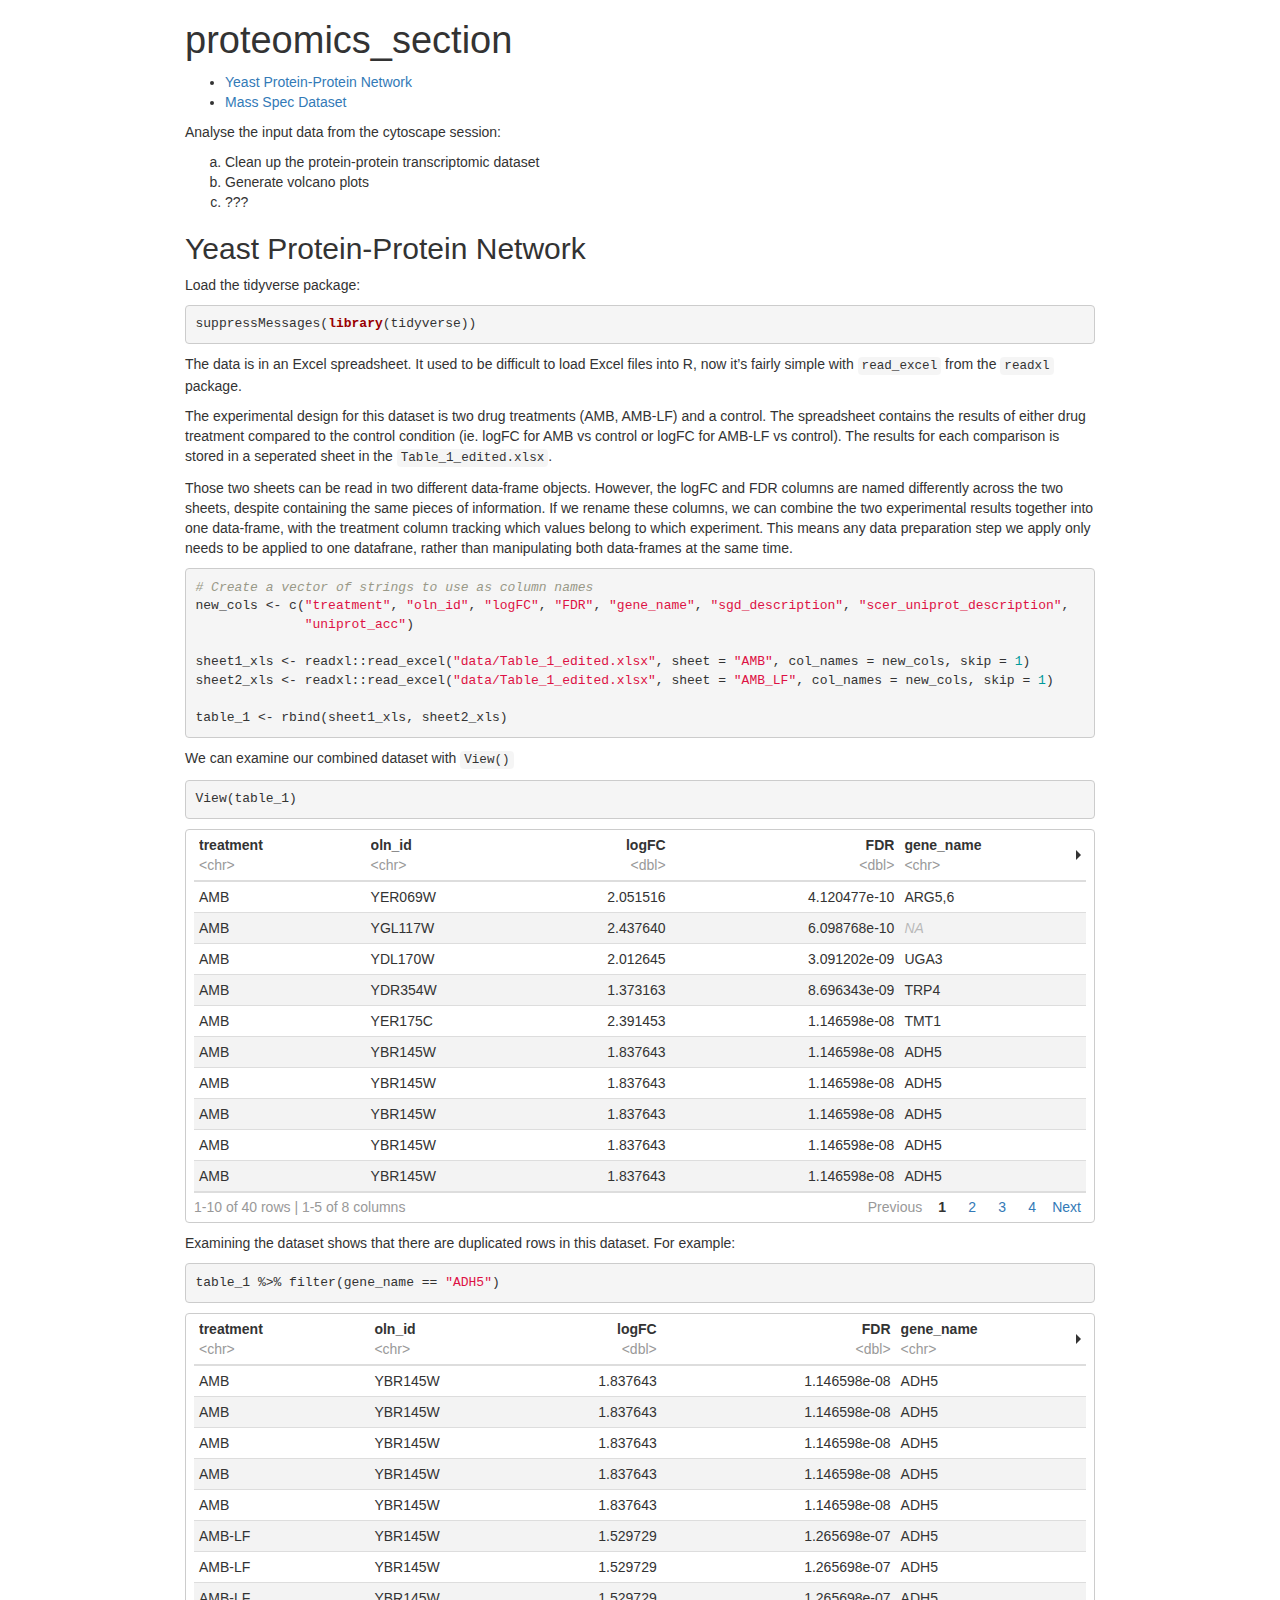
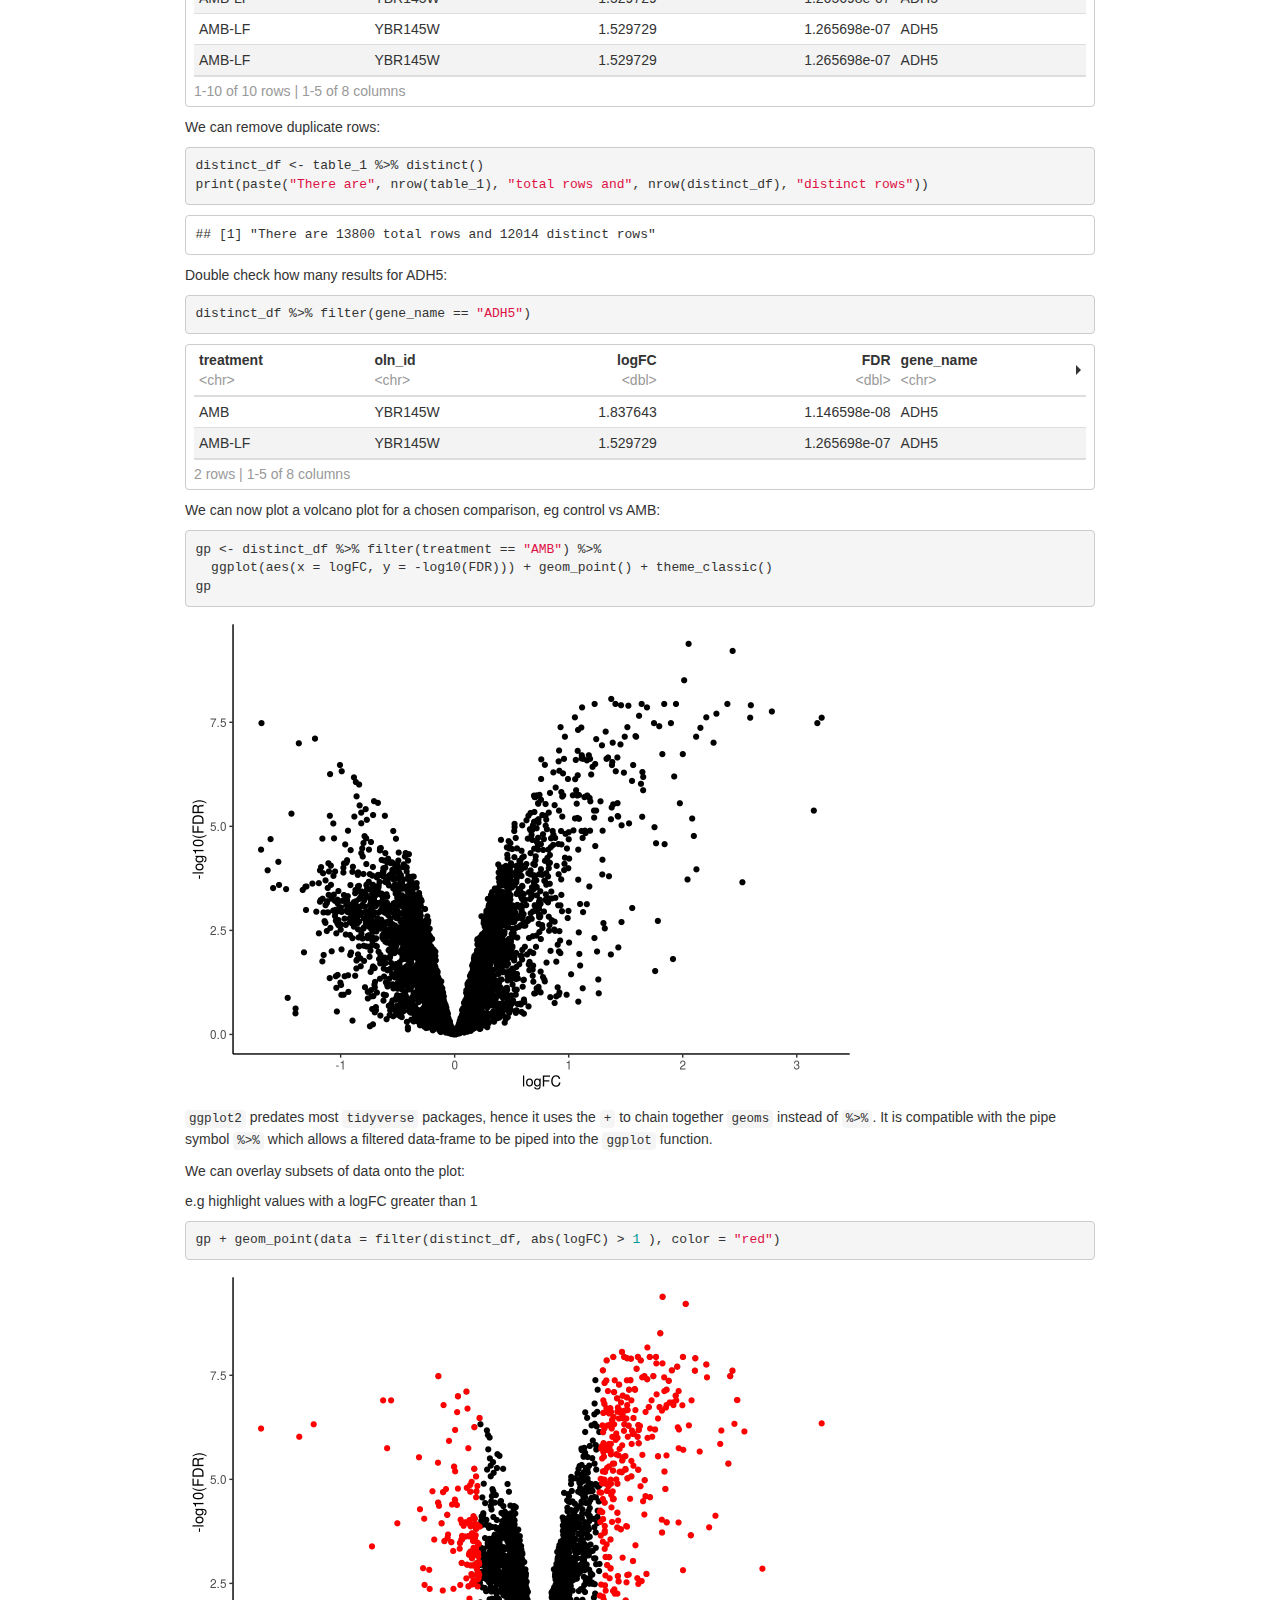
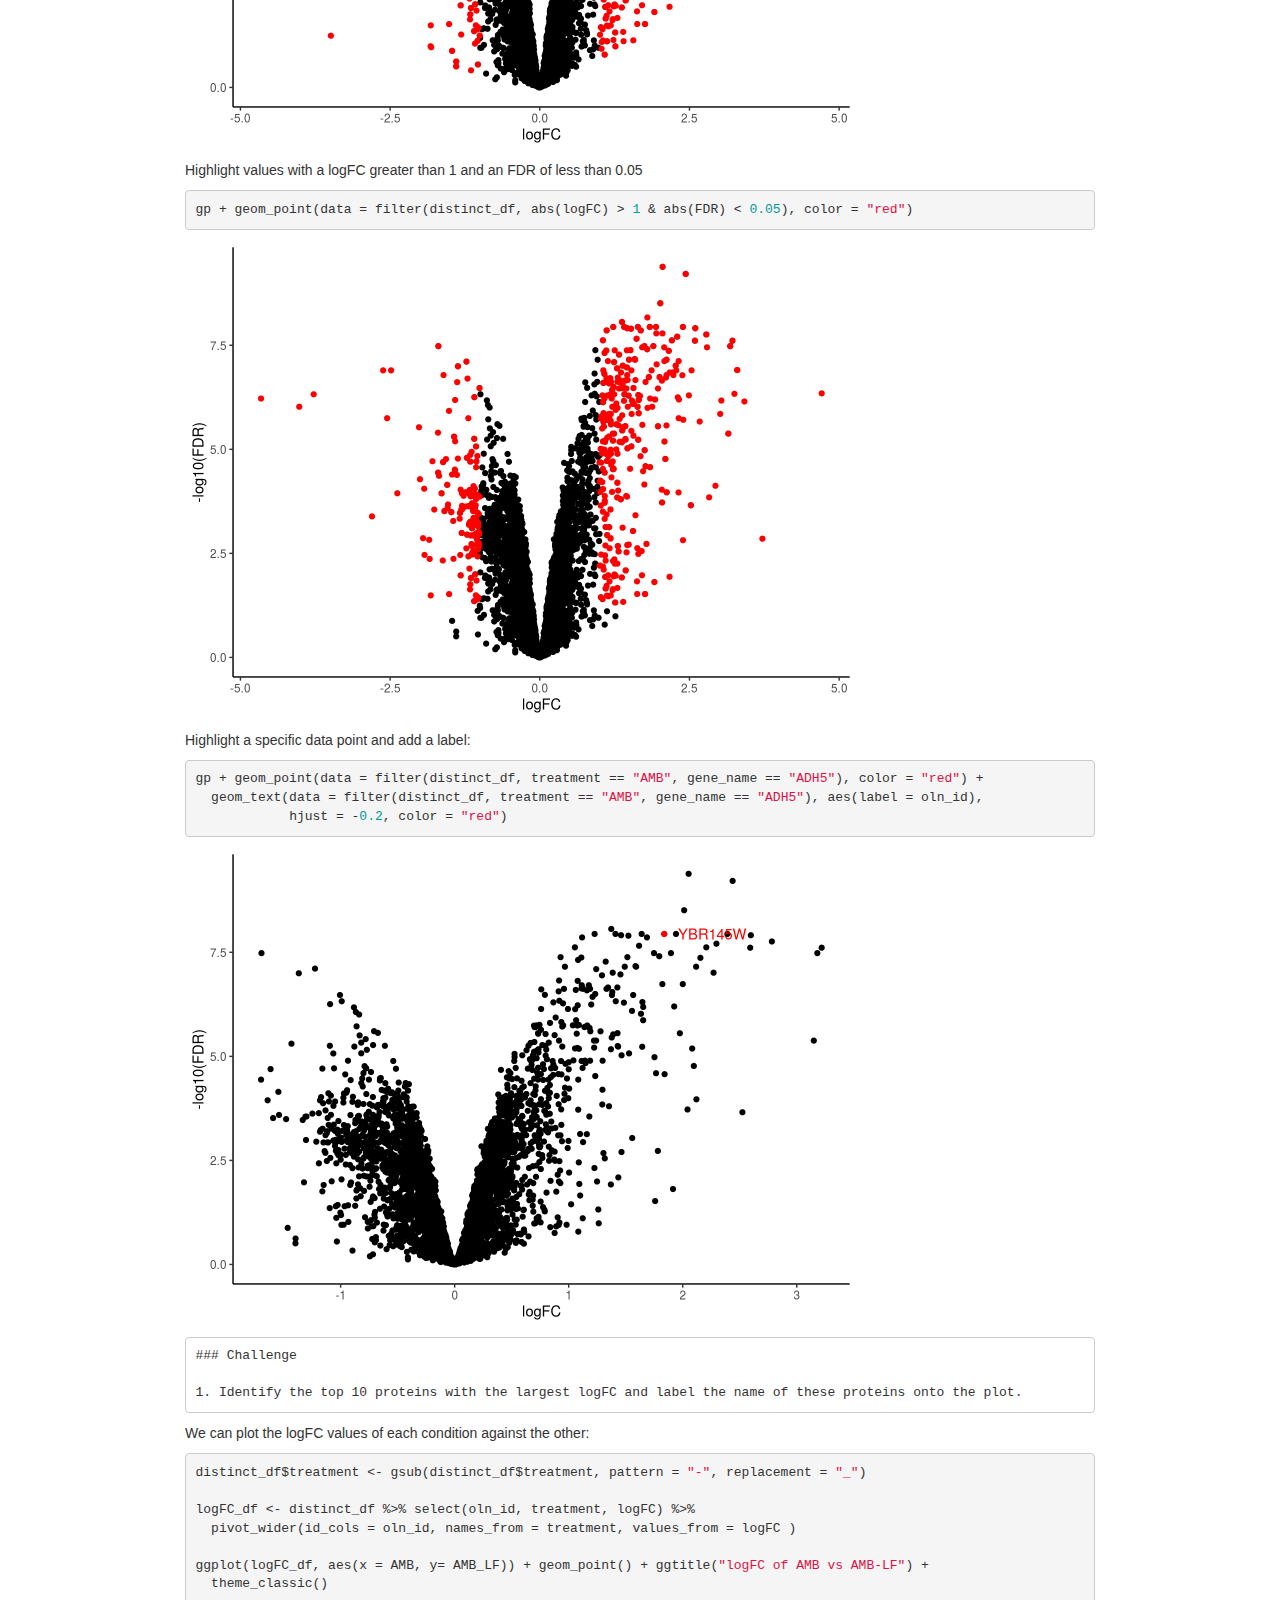
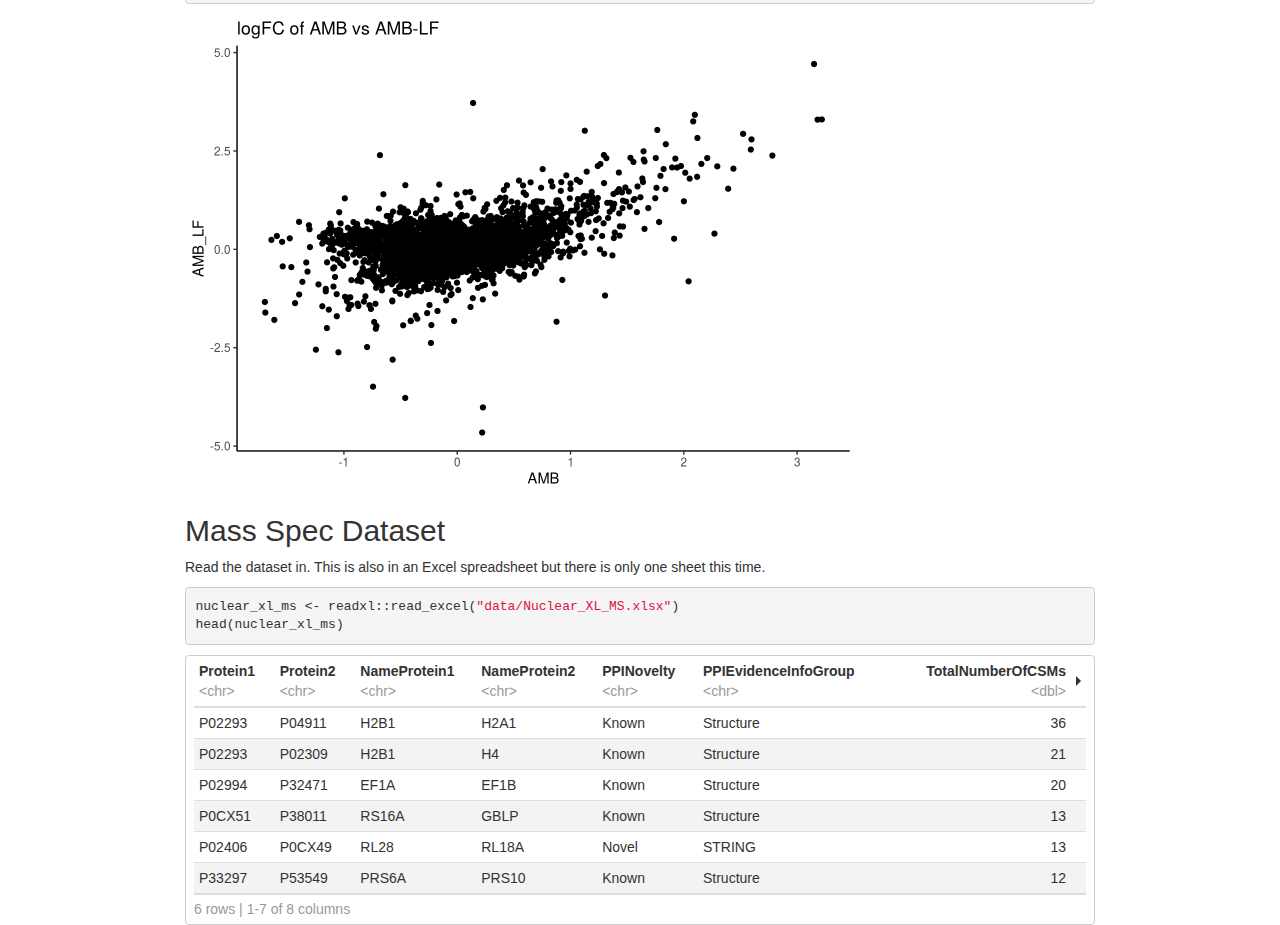
==== cyto_analysis.html @ 880a69b3 "update plots" ====
<!DOCTYPE html>

<html>

<head>

<meta charset="utf-8" />
<meta name="generator" content="pandoc" />
<meta http-equiv="X-UA-Compatible" content="IE=EDGE" />




<title>proteomics_section</title>

<script>/*! jQuery v1.11.3 | (c) 2005, 2015 jQuery Foundation, Inc. | jquery.org/license */
!function(a,b){"object"==typeof module&&"object"==typeof module.exports?module.exports=a.document?b(a,!0):function(a){if(!a.document)throw new Error("jQuery requires a window with a document");return b(a)}:b(a)}("undefined"!=typeof window?window:this,function(a,b){var c=[],d=c.slice,e=c.concat,f=c.push,g=c.indexOf,h={},i=h.toString,j=h.hasOwnProperty,k={},l="1.11.3",m=function(a,b){return new m.fn.init(a,b)},n=/^[\s\uFEFF\xA0]+|[\s\uFEFF\xA0]+$/g,o=/^-ms-/,p=/-([\da-z])/gi,q=function(a,b){return b.toUpperCase()};m.fn=m.prototype={jquery:l,constructor:m,selector:"",length:0,toArray:function(){return d.call(this)},get:function(a){return null!=a?0>a?this[a+this.length]:this[a]:d.call(this)},pushStack:function(a){var b=m.merge(this.constructor(),a);return b.prevObject=this,b.context=this.context,b},each:function(a,b){return m.each(this,a,b)},map:function(a){return this.pushStack(m.map(this,function(b,c){return a.call(b,c,b)}))},slice:function(){return this.pushStack(d.apply(this,arguments))},first:function(){return this.eq(0)},last:function(){return this.eq(-1)},eq:function(a){var b=this.length,c=+a+(0>a?b:0);return this.pushStack(c>=0&&b>c?[this[c]]:[])},end:function(){return this.prevObject||this.constructor(null)},push:f,sort:c.sort,splice:c.splice},m.extend=m.fn.extend=function(){var a,b,c,d,e,f,g=arguments[0]||{},h=1,i=arguments.length,j=!1;for("boolean"==typeof g&&(j=g,g=arguments[h]||{},h++),"object"==typeof g||m.isFunction(g)||(g={}),h===i&&(g=this,h--);i>h;h++)if(null!=(e=arguments[h]))for(d in e)a=g[d],c=e[d],g!==c&&(j&&c&&(m.isPlainObject(c)||(b=m.isArray(c)))?(b?(b=!1,f=a&&m.isArray(a)?a:[]):f=a&&m.isPlainObject(a)?a:{},g[d]=m.extend(j,f,c)):void 0!==c&&(g[d]=c));return g},m.extend({expando:"jQuery"+(l+Math.random()).replace(/\D/g,""),isReady:!0,error:function(a){throw new Error(a)},noop:function(){},isFunction:function(a){return"function"===m.type(a)},isArray:Array.isArray||function(a){return"array"===m.type(a)},isWindow:function(a){return null!=a&&a==a.window},isNumeric:function(a){return!m.isArray(a)&&a-parseFloat(a)+1>=0},isEmptyObject:function(a){var b;for(b in a)return!1;return!0},isPlainObject:function(a){var b;if(!a||"object"!==m.type(a)||a.nodeType||m.isWindow(a))return!1;try{if(a.constructor&&!j.call(a,"constructor")&&!j.call(a.constructor.prototype,"isPrototypeOf"))return!1}catch(c){return!1}if(k.ownLast)for(b in a)return j.call(a,b);for(b in a);return void 0===b||j.call(a,b)},type:function(a){return null==a?a+"":"object"==typeof a||"function"==typeof a?h[i.call(a)]||"object":typeof a},globalEval:function(b){b&&m.trim(b)&&(a.execScript||function(b){a.eval.call(a,b)})(b)},camelCase:function(a){return a.replace(o,"ms-").replace(p,q)},nodeName:function(a,b){return a.nodeName&&a.nodeName.toLowerCase()===b.toLowerCase()},each:function(a,b,c){var d,e=0,f=a.length,g=r(a);if(c){if(g){for(;f>e;e++)if(d=b.apply(a[e],c),d===!1)break}else for(e in a)if(d=b.apply(a[e],c),d===!1)break}else if(g){for(;f>e;e++)if(d=b.call(a[e],e,a[e]),d===!1)break}else for(e in a)if(d=b.call(a[e],e,a[e]),d===!1)break;return a},trim:function(a){return null==a?"":(a+"").replace(n,"")},makeArray:function(a,b){var c=b||[];return null!=a&&(r(Object(a))?m.merge(c,"string"==typeof a?[a]:a):f.call(c,a)),c},inArray:function(a,b,c){var d;if(b){if(g)return g.call(b,a,c);for(d=b.length,c=c?0>c?Math.max(0,d+c):c:0;d>c;c++)if(c in b&&b[c]===a)return c}return-1},merge:function(a,b){var c=+b.length,d=0,e=a.length;while(c>d)a[e++]=b[d++];if(c!==c)while(void 0!==b[d])a[e++]=b[d++];return a.length=e,a},grep:function(a,b,c){for(var d,e=[],f=0,g=a.length,h=!c;g>f;f++)d=!b(a[f],f),d!==h&&e.push(a[f]);return e},map:function(a,b,c){var d,f=0,g=a.length,h=r(a),i=[];if(h)for(;g>f;f++)d=b(a[f],f,c),null!=d&&i.push(d);else for(f in a)d=b(a[f],f,c),null!=d&&i.push(d);return e.apply([],i)},guid:1,proxy:function(a,b){var c,e,f;return"string"==typeof b&&(f=a[b],b=a,a=f),m.isFunction(a)?(c=d.call(arguments,2),e=function(){return a.apply(b||this,c.concat(d.call(arguments)))},e.guid=a.guid=a.guid||m.guid++,e):void 0},now:function(){return+new Date},support:k}),m.each("Boolean Number String Function Array Date RegExp Object Error".split(" "),function(a,b){h["[object "+b+"]"]=b.toLowerCase()});function r(a){var b="length"in a&&a.length,c=m.type(a);return"function"===c||m.isWindow(a)?!1:1===a.nodeType&&b?!0:"array"===c||0===b||"number"==typeof b&&b>0&&b-1 in a}var s=function(a){var b,c,d,e,f,g,h,i,j,k,l,m,n,o,p,q,r,s,t,u="sizzle"+1*new Date,v=a.document,w=0,x=0,y=ha(),z=ha(),A=ha(),B=function(a,b){return a===b&&(l=!0),0},C=1<<31,D={}.hasOwnProperty,E=[],F=E.pop,G=E.push,H=E.push,I=E.slice,J=function(a,b){for(var c=0,d=a.length;d>c;c++)if(a[c]===b)return c;return-1},K="checked|selected|async|autofocus|autoplay|controls|defer|disabled|hidden|ismap|loop|multiple|open|readonly|required|scoped",L="[\\x20\\t\\r\\n\\f]",M="(?:\\\\.|[\\w-]|[^\\x00-\\xa0])+",N=M.replace("w","w#"),O="\\["+L+"*("+M+")(?:"+L+"*([*^$|!~]?=)"+L+"*(?:'((?:\\\\.|[^\\\\'])*)'|\"((?:\\\\.|[^\\\\\"])*)\"|("+N+"))|)"+L+"*\\]",P=":("+M+")(?:\\((('((?:\\\\.|[^\\\\'])*)'|\"((?:\\\\.|[^\\\\\"])*)\")|((?:\\\\.|[^\\\\()[\\]]|"+O+")*)|.*)\\)|)",Q=new RegExp(L+"+","g"),R=new RegExp("^"+L+"+|((?:^|[^\\\\])(?:\\\\.)*)"+L+"+$","g"),S=new RegExp("^"+L+"*,"+L+"*"),T=new RegExp("^"+L+"*([>+~]|"+L+")"+L+"*"),U=new RegExp("="+L+"*([^\\]'\"]*?)"+L+"*\\]","g"),V=new RegExp(P),W=new RegExp("^"+N+"$"),X={ID:new RegExp("^#("+M+")"),CLASS:new RegExp("^\\.("+M+")"),TAG:new RegExp("^("+M.replace("w","w*")+")"),ATTR:new RegExp("^"+O),PSEUDO:new RegExp("^"+P),CHILD:new RegExp("^:(only|first|last|nth|nth-last)-(child|of-type)(?:\\("+L+"*(even|odd|(([+-]|)(\\d*)n|)"+L+"*(?:([+-]|)"+L+"*(\\d+)|))"+L+"*\\)|)","i"),bool:new RegExp("^(?:"+K+")$","i"),needsContext:new RegExp("^"+L+"*[>+~]|:(even|odd|eq|gt|lt|nth|first|last)(?:\\("+L+"*((?:-\\d)?\\d*)"+L+"*\\)|)(?=[^-]|$)","i")},Y=/^(?:input|select|textarea|button)$/i,Z=/^h\d$/i,$=/^[^{]+\{\s*\[native \w/,_=/^(?:#([\w-]+)|(\w+)|\.([\w-]+))$/,aa=/[+~]/,ba=/'|\\/g,ca=new RegExp("\\\\([\\da-f]{1,6}"+L+"?|("+L+")|.)","ig"),da=function(a,b,c){var d="0x"+b-65536;return d!==d||c?b:0>d?String.fromCharCode(d+65536):String.fromCharCode(d>>10|55296,1023&d|56320)},ea=function(){m()};try{H.apply(E=I.call(v.childNodes),v.childNodes),E[v.childNodes.length].nodeType}catch(fa){H={apply:E.length?function(a,b){G.apply(a,I.call(b))}:function(a,b){var c=a.length,d=0;while(a[c++]=b[d++]);a.length=c-1}}}function ga(a,b,d,e){var f,h,j,k,l,o,r,s,w,x;if((b?b.ownerDocument||b:v)!==n&&m(b),b=b||n,d=d||[],k=b.nodeType,"string"!=typeof a||!a||1!==k&&9!==k&&11!==k)return d;if(!e&&p){if(11!==k&&(f=_.exec(a)))if(j=f[1]){if(9===k){if(h=b.getElementById(j),!h||!h.parentNode)return d;if(h.id===j)return d.push(h),d}else if(b.ownerDocument&&(h=b.ownerDocument.getElementById(j))&&t(b,h)&&h.id===j)return d.push(h),d}else{if(f[2])return H.apply(d,b.getElementsByTagName(a)),d;if((j=f[3])&&c.getElementsByClassName)return H.apply(d,b.getElementsByClassName(j)),d}if(c.qsa&&(!q||!q.test(a))){if(s=r=u,w=b,x=1!==k&&a,1===k&&"object"!==b.nodeName.toLowerCase()){o=g(a),(r=b.getAttribute("id"))?s=r.replace(ba,"\\$&"):b.setAttribute("id",s),s="[id='"+s+"'] ",l=o.length;while(l--)o[l]=s+ra(o[l]);w=aa.test(a)&&pa(b.parentNode)||b,x=o.join(",")}if(x)try{return H.apply(d,w.querySelectorAll(x)),d}catch(y){}finally{r||b.removeAttribute("id")}}}return i(a.replace(R,"$1"),b,d,e)}function ha(){var a=[];function b(c,e){return a.push(c+" ")>d.cacheLength&&delete b[a.shift()],b[c+" "]=e}return b}function ia(a){return a[u]=!0,a}function ja(a){var b=n.createElement("div");try{return!!a(b)}catch(c){return!1}finally{b.parentNode&&b.parentNode.removeChild(b),b=null}}function ka(a,b){var c=a.split("|"),e=a.length;while(e--)d.attrHandle[c[e]]=b}function la(a,b){var c=b&&a,d=c&&1===a.nodeType&&1===b.nodeType&&(~b.sourceIndex||C)-(~a.sourceIndex||C);if(d)return d;if(c)while(c=c.nextSibling)if(c===b)return-1;return a?1:-1}function ma(a){return function(b){var c=b.nodeName.toLowerCase();return"input"===c&&b.type===a}}function na(a){return function(b){var c=b.nodeName.toLowerCase();return("input"===c||"button"===c)&&b.type===a}}function oa(a){return ia(function(b){return b=+b,ia(function(c,d){var e,f=a([],c.length,b),g=f.length;while(g--)c[e=f[g]]&&(c[e]=!(d[e]=c[e]))})})}function pa(a){return a&&"undefined"!=typeof a.getElementsByTagName&&a}c=ga.support={},f=ga.isXML=function(a){var b=a&&(a.ownerDocument||a).documentElement;return b?"HTML"!==b.nodeName:!1},m=ga.setDocument=function(a){var b,e,g=a?a.ownerDocument||a:v;return g!==n&&9===g.nodeType&&g.documentElement?(n=g,o=g.documentElement,e=g.defaultView,e&&e!==e.top&&(e.addEventListener?e.addEventListener("unload",ea,!1):e.attachEvent&&e.attachEvent("onunload",ea)),p=!f(g),c.attributes=ja(function(a){return a.className="i",!a.getAttribute("className")}),c.getElementsByTagName=ja(function(a){return a.appendChild(g.createComment("")),!a.getElementsByTagName("*").length}),c.getElementsByClassName=$.test(g.getElementsByClassName),c.getById=ja(function(a){return o.appendChild(a).id=u,!g.getElementsByName||!g.getElementsByName(u).length}),c.getById?(d.find.ID=function(a,b){if("undefined"!=typeof b.getElementById&&p){var c=b.getElementById(a);return c&&c.parentNode?[c]:[]}},d.filter.ID=function(a){var b=a.replace(ca,da);return function(a){return a.getAttribute("id")===b}}):(delete d.find.ID,d.filter.ID=function(a){var b=a.replace(ca,da);return function(a){var c="undefined"!=typeof a.getAttributeNode&&a.getAttributeNode("id");return c&&c.value===b}}),d.find.TAG=c.getElementsByTagName?function(a,b){return"undefined"!=typeof b.getElementsByTagName?b.getElementsByTagName(a):c.qsa?b.querySelectorAll(a):void 0}:function(a,b){var c,d=[],e=0,f=b.getElementsByTagName(a);if("*"===a){while(c=f[e++])1===c.nodeType&&d.push(c);return d}return f},d.find.CLASS=c.getElementsByClassName&&function(a,b){return p?b.getElementsByClassName(a):void 0},r=[],q=[],(c.qsa=$.test(g.querySelectorAll))&&(ja(function(a){o.appendChild(a).innerHTML="<a id='"+u+"'></a><select id='"+u+"-\f]' msallowcapture=''><option selected=''></option></select>",a.querySelectorAll("[msallowcapture^='']").length&&q.push("[*^$]="+L+"*(?:''|\"\")"),a.querySelectorAll("[selected]").length||q.push("\\["+L+"*(?:value|"+K+")"),a.querySelectorAll("[id~="+u+"-]").length||q.push("~="),a.querySelectorAll(":checked").length||q.push(":checked"),a.querySelectorAll("a#"+u+"+*").length||q.push(".#.+[+~]")}),ja(function(a){var b=g.createElement("input");b.setAttribute("type","hidden"),a.appendChild(b).setAttribute("name","D"),a.querySelectorAll("[name=d]").length&&q.push("name"+L+"*[*^$|!~]?="),a.querySelectorAll(":enabled").length||q.push(":enabled",":disabled"),a.querySelectorAll("*,:x"),q.push(",.*:")})),(c.matchesSelector=$.test(s=o.matches||o.webkitMatchesSelector||o.mozMatchesSelector||o.oMatchesSelector||o.msMatchesSelector))&&ja(function(a){c.disconnectedMatch=s.call(a,"div"),s.call(a,"[s!='']:x"),r.push("!=",P)}),q=q.length&&new RegExp(q.join("|")),r=r.length&&new RegExp(r.join("|")),b=$.test(o.compareDocumentPosition),t=b||$.test(o.contains)?function(a,b){var c=9===a.nodeType?a.documentElement:a,d=b&&b.parentNode;return a===d||!(!d||1!==d.nodeType||!(c.contains?c.contains(d):a.compareDocumentPosition&&16&a.compareDocumentPosition(d)))}:function(a,b){if(b)while(b=b.parentNode)if(b===a)return!0;return!1},B=b?function(a,b){if(a===b)return l=!0,0;var d=!a.compareDocumentPosition-!b.compareDocumentPosition;return d?d:(d=(a.ownerDocument||a)===(b.ownerDocument||b)?a.compareDocumentPosition(b):1,1&d||!c.sortDetached&&b.compareDocumentPosition(a)===d?a===g||a.ownerDocument===v&&t(v,a)?-1:b===g||b.ownerDocument===v&&t(v,b)?1:k?J(k,a)-J(k,b):0:4&d?-1:1)}:function(a,b){if(a===b)return l=!0,0;var c,d=0,e=a.parentNode,f=b.parentNode,h=[a],i=[b];if(!e||!f)return a===g?-1:b===g?1:e?-1:f?1:k?J(k,a)-J(k,b):0;if(e===f)return la(a,b);c=a;while(c=c.parentNode)h.unshift(c);c=b;while(c=c.parentNode)i.unshift(c);while(h[d]===i[d])d++;return d?la(h[d],i[d]):h[d]===v?-1:i[d]===v?1:0},g):n},ga.matches=function(a,b){return ga(a,null,null,b)},ga.matchesSelector=function(a,b){if((a.ownerDocument||a)!==n&&m(a),b=b.replace(U,"='$1']"),!(!c.matchesSelector||!p||r&&r.test(b)||q&&q.test(b)))try{var d=s.call(a,b);if(d||c.disconnectedMatch||a.document&&11!==a.document.nodeType)return d}catch(e){}return ga(b,n,null,[a]).length>0},ga.contains=function(a,b){return(a.ownerDocument||a)!==n&&m(a),t(a,b)},ga.attr=function(a,b){(a.ownerDocument||a)!==n&&m(a);var e=d.attrHandle[b.toLowerCase()],f=e&&D.call(d.attrHandle,b.toLowerCase())?e(a,b,!p):void 0;return void 0!==f?f:c.attributes||!p?a.getAttribute(b):(f=a.getAttributeNode(b))&&f.specified?f.value:null},ga.error=function(a){throw new Error("Syntax error, unrecognized expression: "+a)},ga.uniqueSort=function(a){var b,d=[],e=0,f=0;if(l=!c.detectDuplicates,k=!c.sortStable&&a.slice(0),a.sort(B),l){while(b=a[f++])b===a[f]&&(e=d.push(f));while(e--)a.splice(d[e],1)}return k=null,a},e=ga.getText=function(a){var b,c="",d=0,f=a.nodeType;if(f){if(1===f||9===f||11===f){if("string"==typeof a.textContent)return a.textContent;for(a=a.firstChild;a;a=a.nextSibling)c+=e(a)}else if(3===f||4===f)return a.nodeValue}else while(b=a[d++])c+=e(b);return c},d=ga.selectors={cacheLength:50,createPseudo:ia,match:X,attrHandle:{},find:{},relative:{">":{dir:"parentNode",first:!0}," ":{dir:"parentNode"},"+":{dir:"previousSibling",first:!0},"~":{dir:"previousSibling"}},preFilter:{ATTR:function(a){return a[1]=a[1].replace(ca,da),a[3]=(a[3]||a[4]||a[5]||"").replace(ca,da),"~="===a[2]&&(a[3]=" "+a[3]+" "),a.slice(0,4)},CHILD:function(a){return a[1]=a[1].toLowerCase(),"nth"===a[1].slice(0,3)?(a[3]||ga.error(a[0]),a[4]=+(a[4]?a[5]+(a[6]||1):2*("even"===a[3]||"odd"===a[3])),a[5]=+(a[7]+a[8]||"odd"===a[3])):a[3]&&ga.error(a[0]),a},PSEUDO:function(a){var b,c=!a[6]&&a[2];return X.CHILD.test(a[0])?null:(a[3]?a[2]=a[4]||a[5]||"":c&&V.test(c)&&(b=g(c,!0))&&(b=c.indexOf(")",c.length-b)-c.length)&&(a[0]=a[0].slice(0,b),a[2]=c.slice(0,b)),a.slice(0,3))}},filter:{TAG:function(a){var b=a.replace(ca,da).toLowerCase();return"*"===a?function(){return!0}:function(a){return a.nodeName&&a.nodeName.toLowerCase()===b}},CLASS:function(a){var b=y[a+" "];return b||(b=new RegExp("(^|"+L+")"+a+"("+L+"|$)"))&&y(a,function(a){return b.test("string"==typeof a.className&&a.className||"undefined"!=typeof a.getAttribute&&a.getAttribute("class")||"")})},ATTR:function(a,b,c){return function(d){var e=ga.attr(d,a);return null==e?"!="===b:b?(e+="","="===b?e===c:"!="===b?e!==c:"^="===b?c&&0===e.indexOf(c):"*="===b?c&&e.indexOf(c)>-1:"$="===b?c&&e.slice(-c.length)===c:"~="===b?(" "+e.replace(Q," ")+" ").indexOf(c)>-1:"|="===b?e===c||e.slice(0,c.length+1)===c+"-":!1):!0}},CHILD:function(a,b,c,d,e){var f="nth"!==a.slice(0,3),g="last"!==a.slice(-4),h="of-type"===b;return 1===d&&0===e?function(a){return!!a.parentNode}:function(b,c,i){var j,k,l,m,n,o,p=f!==g?"nextSibling":"previousSibling",q=b.parentNode,r=h&&b.nodeName.toLowerCase(),s=!i&&!h;if(q){if(f){while(p){l=b;while(l=l[p])if(h?l.nodeName.toLowerCase()===r:1===l.nodeType)return!1;o=p="only"===a&&!o&&"nextSibling"}return!0}if(o=[g?q.firstChild:q.lastChild],g&&s){k=q[u]||(q[u]={}),j=k[a]||[],n=j[0]===w&&j[1],m=j[0]===w&&j[2],l=n&&q.childNodes[n];while(l=++n&&l&&l[p]||(m=n=0)||o.pop())if(1===l.nodeType&&++m&&l===b){k[a]=[w,n,m];break}}else if(s&&(j=(b[u]||(b[u]={}))[a])&&j[0]===w)m=j[1];else while(l=++n&&l&&l[p]||(m=n=0)||o.pop())if((h?l.nodeName.toLowerCase()===r:1===l.nodeType)&&++m&&(s&&((l[u]||(l[u]={}))[a]=[w,m]),l===b))break;return m-=e,m===d||m%d===0&&m/d>=0}}},PSEUDO:function(a,b){var c,e=d.pseudos[a]||d.setFilters[a.toLowerCase()]||ga.error("unsupported pseudo: "+a);return e[u]?e(b):e.length>1?(c=[a,a,"",b],d.setFilters.hasOwnProperty(a.toLowerCase())?ia(function(a,c){var d,f=e(a,b),g=f.length;while(g--)d=J(a,f[g]),a[d]=!(c[d]=f[g])}):function(a){return e(a,0,c)}):e}},pseudos:{not:ia(function(a){var b=[],c=[],d=h(a.replace(R,"$1"));return d[u]?ia(function(a,b,c,e){var f,g=d(a,null,e,[]),h=a.length;while(h--)(f=g[h])&&(a[h]=!(b[h]=f))}):function(a,e,f){return b[0]=a,d(b,null,f,c),b[0]=null,!c.pop()}}),has:ia(function(a){return function(b){return ga(a,b).length>0}}),contains:ia(function(a){return a=a.replace(ca,da),function(b){return(b.textContent||b.innerText||e(b)).indexOf(a)>-1}}),lang:ia(function(a){return W.test(a||"")||ga.error("unsupported lang: "+a),a=a.replace(ca,da).toLowerCase(),function(b){var c;do if(c=p?b.lang:b.getAttribute("xml:lang")||b.getAttribute("lang"))return c=c.toLowerCase(),c===a||0===c.indexOf(a+"-");while((b=b.parentNode)&&1===b.nodeType);return!1}}),target:function(b){var c=a.location&&a.location.hash;return c&&c.slice(1)===b.id},root:function(a){return a===o},focus:function(a){return a===n.activeElement&&(!n.hasFocus||n.hasFocus())&&!!(a.type||a.href||~a.tabIndex)},enabled:function(a){return a.disabled===!1},disabled:function(a){return a.disabled===!0},checked:function(a){var b=a.nodeName.toLowerCase();return"input"===b&&!!a.checked||"option"===b&&!!a.selected},selected:function(a){return a.parentNode&&a.parentNode.selectedIndex,a.selected===!0},empty:function(a){for(a=a.firstChild;a;a=a.nextSibling)if(a.nodeType<6)return!1;return!0},parent:function(a){return!d.pseudos.empty(a)},header:function(a){return Z.test(a.nodeName)},input:function(a){return Y.test(a.nodeName)},button:function(a){var b=a.nodeName.toLowerCase();return"input"===b&&"button"===a.type||"button"===b},text:function(a){var b;return"input"===a.nodeName.toLowerCase()&&"text"===a.type&&(null==(b=a.getAttribute("type"))||"text"===b.toLowerCase())},first:oa(function(){return[0]}),last:oa(function(a,b){return[b-1]}),eq:oa(function(a,b,c){return[0>c?c+b:c]}),even:oa(function(a,b){for(var c=0;b>c;c+=2)a.push(c);return a}),odd:oa(function(a,b){for(var c=1;b>c;c+=2)a.push(c);return a}),lt:oa(function(a,b,c){for(var d=0>c?c+b:c;--d>=0;)a.push(d);return a}),gt:oa(function(a,b,c){for(var d=0>c?c+b:c;++d<b;)a.push(d);return a})}},d.pseudos.nth=d.pseudos.eq;for(b in{radio:!0,checkbox:!0,file:!0,password:!0,image:!0})d.pseudos[b]=ma(b);for(b in{submit:!0,reset:!0})d.pseudos[b]=na(b);function qa(){}qa.prototype=d.filters=d.pseudos,d.setFilters=new qa,g=ga.tokenize=function(a,b){var c,e,f,g,h,i,j,k=z[a+" "];if(k)return b?0:k.slice(0);h=a,i=[],j=d.preFilter;while(h){(!c||(e=S.exec(h)))&&(e&&(h=h.slice(e[0].length)||h),i.push(f=[])),c=!1,(e=T.exec(h))&&(c=e.shift(),f.push({value:c,type:e[0].replace(R," ")}),h=h.slice(c.length));for(g in d.filter)!(e=X[g].exec(h))||j[g]&&!(e=j[g](e))||(c=e.shift(),f.push({value:c,type:g,matches:e}),h=h.slice(c.length));if(!c)break}return b?h.length:h?ga.error(a):z(a,i).slice(0)};function ra(a){for(var b=0,c=a.length,d="";c>b;b++)d+=a[b].value;return d}function sa(a,b,c){var d=b.dir,e=c&&"parentNode"===d,f=x++;return b.first?function(b,c,f){while(b=b[d])if(1===b.nodeType||e)return a(b,c,f)}:function(b,c,g){var h,i,j=[w,f];if(g){while(b=b[d])if((1===b.nodeType||e)&&a(b,c,g))return!0}else while(b=b[d])if(1===b.nodeType||e){if(i=b[u]||(b[u]={}),(h=i[d])&&h[0]===w&&h[1]===f)return j[2]=h[2];if(i[d]=j,j[2]=a(b,c,g))return!0}}}function ta(a){return a.length>1?function(b,c,d){var e=a.length;while(e--)if(!a[e](b,c,d))return!1;return!0}:a[0]}function ua(a,b,c){for(var d=0,e=b.length;e>d;d++)ga(a,b[d],c);return c}function va(a,b,c,d,e){for(var f,g=[],h=0,i=a.length,j=null!=b;i>h;h++)(f=a[h])&&(!c||c(f,d,e))&&(g.push(f),j&&b.push(h));return g}function wa(a,b,c,d,e,f){return d&&!d[u]&&(d=wa(d)),e&&!e[u]&&(e=wa(e,f)),ia(function(f,g,h,i){var j,k,l,m=[],n=[],o=g.length,p=f||ua(b||"*",h.nodeType?[h]:h,[]),q=!a||!f&&b?p:va(p,m,a,h,i),r=c?e||(f?a:o||d)?[]:g:q;if(c&&c(q,r,h,i),d){j=va(r,n),d(j,[],h,i),k=j.length;while(k--)(l=j[k])&&(r[n[k]]=!(q[n[k]]=l))}if(f){if(e||a){if(e){j=[],k=r.length;while(k--)(l=r[k])&&j.push(q[k]=l);e(null,r=[],j,i)}k=r.length;while(k--)(l=r[k])&&(j=e?J(f,l):m[k])>-1&&(f[j]=!(g[j]=l))}}else r=va(r===g?r.splice(o,r.length):r),e?e(null,g,r,i):H.apply(g,r)})}function xa(a){for(var b,c,e,f=a.length,g=d.relative[a[0].type],h=g||d.relative[" "],i=g?1:0,k=sa(function(a){return a===b},h,!0),l=sa(function(a){return J(b,a)>-1},h,!0),m=[function(a,c,d){var e=!g&&(d||c!==j)||((b=c).nodeType?k(a,c,d):l(a,c,d));return b=null,e}];f>i;i++)if(c=d.relative[a[i].type])m=[sa(ta(m),c)];else{if(c=d.filter[a[i].type].apply(null,a[i].matches),c[u]){for(e=++i;f>e;e++)if(d.relative[a[e].type])break;return wa(i>1&&ta(m),i>1&&ra(a.slice(0,i-1).concat({value:" "===a[i-2].type?"*":""})).replace(R,"$1"),c,e>i&&xa(a.slice(i,e)),f>e&&xa(a=a.slice(e)),f>e&&ra(a))}m.push(c)}return ta(m)}function ya(a,b){var c=b.length>0,e=a.length>0,f=function(f,g,h,i,k){var l,m,o,p=0,q="0",r=f&&[],s=[],t=j,u=f||e&&d.find.TAG("*",k),v=w+=null==t?1:Math.random()||.1,x=u.length;for(k&&(j=g!==n&&g);q!==x&&null!=(l=u[q]);q++){if(e&&l){m=0;while(o=a[m++])if(o(l,g,h)){i.push(l);break}k&&(w=v)}c&&((l=!o&&l)&&p--,f&&r.push(l))}if(p+=q,c&&q!==p){m=0;while(o=b[m++])o(r,s,g,h);if(f){if(p>0)while(q--)r[q]||s[q]||(s[q]=F.call(i));s=va(s)}H.apply(i,s),k&&!f&&s.length>0&&p+b.length>1&&ga.uniqueSort(i)}return k&&(w=v,j=t),r};return c?ia(f):f}return h=ga.compile=function(a,b){var c,d=[],e=[],f=A[a+" "];if(!f){b||(b=g(a)),c=b.length;while(c--)f=xa(b[c]),f[u]?d.push(f):e.push(f);f=A(a,ya(e,d)),f.selector=a}return f},i=ga.select=function(a,b,e,f){var i,j,k,l,m,n="function"==typeof a&&a,o=!f&&g(a=n.selector||a);if(e=e||[],1===o.length){if(j=o[0]=o[0].slice(0),j.length>2&&"ID"===(k=j[0]).type&&c.getById&&9===b.nodeType&&p&&d.relative[j[1].type]){if(b=(d.find.ID(k.matches[0].replace(ca,da),b)||[])[0],!b)return e;n&&(b=b.parentNode),a=a.slice(j.shift().value.length)}i=X.needsContext.test(a)?0:j.length;while(i--){if(k=j[i],d.relative[l=k.type])break;if((m=d.find[l])&&(f=m(k.matches[0].replace(ca,da),aa.test(j[0].type)&&pa(b.parentNode)||b))){if(j.splice(i,1),a=f.length&&ra(j),!a)return H.apply(e,f),e;break}}}return(n||h(a,o))(f,b,!p,e,aa.test(a)&&pa(b.parentNode)||b),e},c.sortStable=u.split("").sort(B).join("")===u,c.detectDuplicates=!!l,m(),c.sortDetached=ja(function(a){return 1&a.compareDocumentPosition(n.createElement("div"))}),ja(function(a){return a.innerHTML="<a href='#'></a>","#"===a.firstChild.getAttribute("href")})||ka("type|href|height|width",function(a,b,c){return c?void 0:a.getAttribute(b,"type"===b.toLowerCase()?1:2)}),c.attributes&&ja(function(a){return a.innerHTML="<input/>",a.firstChild.setAttribute("value",""),""===a.firstChild.getAttribute("value")})||ka("value",function(a,b,c){return c||"input"!==a.nodeName.toLowerCase()?void 0:a.defaultValue}),ja(function(a){return null==a.getAttribute("disabled")})||ka(K,function(a,b,c){var d;return c?void 0:a[b]===!0?b.toLowerCase():(d=a.getAttributeNode(b))&&d.specified?d.value:null}),ga}(a);m.find=s,m.expr=s.selectors,m.expr[":"]=m.expr.pseudos,m.unique=s.uniqueSort,m.text=s.getText,m.isXMLDoc=s.isXML,m.contains=s.contains;var t=m.expr.match.needsContext,u=/^<(\w+)\s*\/?>(?:<\/\1>|)$/,v=/^.[^:#\[\.,]*$/;function w(a,b,c){if(m.isFunction(b))return m.grep(a,function(a,d){return!!b.call(a,d,a)!==c});if(b.nodeType)return m.grep(a,function(a){return a===b!==c});if("string"==typeof b){if(v.test(b))return m.filter(b,a,c);b=m.filter(b,a)}return m.grep(a,function(a){return m.inArray(a,b)>=0!==c})}m.filter=function(a,b,c){var d=b[0];return c&&(a=":not("+a+")"),1===b.length&&1===d.nodeType?m.find.matchesSelector(d,a)?[d]:[]:m.find.matches(a,m.grep(b,function(a){return 1===a.nodeType}))},m.fn.extend({find:function(a){var b,c=[],d=this,e=d.length;if("string"!=typeof a)return this.pushStack(m(a).filter(function(){for(b=0;e>b;b++)if(m.contains(d[b],this))return!0}));for(b=0;e>b;b++)m.find(a,d[b],c);return c=this.pushStack(e>1?m.unique(c):c),c.selector=this.selector?this.selector+" "+a:a,c},filter:function(a){return this.pushStack(w(this,a||[],!1))},not:function(a){return this.pushStack(w(this,a||[],!0))},is:function(a){return!!w(this,"string"==typeof a&&t.test(a)?m(a):a||[],!1).length}});var x,y=a.document,z=/^(?:\s*(<[\w\W]+>)[^>]*|#([\w-]*))$/,A=m.fn.init=function(a,b){var c,d;if(!a)return this;if("string"==typeof a){if(c="<"===a.charAt(0)&&">"===a.charAt(a.length-1)&&a.length>=3?[null,a,null]:z.exec(a),!c||!c[1]&&b)return!b||b.jquery?(b||x).find(a):this.constructor(b).find(a);if(c[1]){if(b=b instanceof m?b[0]:b,m.merge(this,m.parseHTML(c[1],b&&b.nodeType?b.ownerDocument||b:y,!0)),u.test(c[1])&&m.isPlainObject(b))for(c in b)m.isFunction(this[c])?this[c](b[c]):this.attr(c,b[c]);return this}if(d=y.getElementById(c[2]),d&&d.parentNode){if(d.id!==c[2])return x.find(a);this.length=1,this[0]=d}return this.context=y,this.selector=a,this}return a.nodeType?(this.context=this[0]=a,this.length=1,this):m.isFunction(a)?"undefined"!=typeof x.ready?x.ready(a):a(m):(void 0!==a.selector&&(this.selector=a.selector,this.context=a.context),m.makeArray(a,this))};A.prototype=m.fn,x=m(y);var B=/^(?:parents|prev(?:Until|All))/,C={children:!0,contents:!0,next:!0,prev:!0};m.extend({dir:function(a,b,c){var d=[],e=a[b];while(e&&9!==e.nodeType&&(void 0===c||1!==e.nodeType||!m(e).is(c)))1===e.nodeType&&d.push(e),e=e[b];return d},sibling:function(a,b){for(var c=[];a;a=a.nextSibling)1===a.nodeType&&a!==b&&c.push(a);return c}}),m.fn.extend({has:function(a){var b,c=m(a,this),d=c.length;return this.filter(function(){for(b=0;d>b;b++)if(m.contains(this,c[b]))return!0})},closest:function(a,b){for(var c,d=0,e=this.length,f=[],g=t.test(a)||"string"!=typeof a?m(a,b||this.context):0;e>d;d++)for(c=this[d];c&&c!==b;c=c.parentNode)if(c.nodeType<11&&(g?g.index(c)>-1:1===c.nodeType&&m.find.matchesSelector(c,a))){f.push(c);break}return this.pushStack(f.length>1?m.unique(f):f)},index:function(a){return a?"string"==typeof a?m.inArray(this[0],m(a)):m.inArray(a.jquery?a[0]:a,this):this[0]&&this[0].parentNode?this.first().prevAll().length:-1},add:function(a,b){return this.pushStack(m.unique(m.merge(this.get(),m(a,b))))},addBack:function(a){return this.add(null==a?this.prevObject:this.prevObject.filter(a))}});function D(a,b){do a=a[b];while(a&&1!==a.nodeType);return a}m.each({parent:function(a){var b=a.parentNode;return b&&11!==b.nodeType?b:null},parents:function(a){return m.dir(a,"parentNode")},parentsUntil:function(a,b,c){return m.dir(a,"parentNode",c)},next:function(a){return D(a,"nextSibling")},prev:function(a){return D(a,"previousSibling")},nextAll:function(a){return m.dir(a,"nextSibling")},prevAll:function(a){return m.dir(a,"previousSibling")},nextUntil:function(a,b,c){return m.dir(a,"nextSibling",c)},prevUntil:function(a,b,c){return m.dir(a,"previousSibling",c)},siblings:function(a){return m.sibling((a.parentNode||{}).firstChild,a)},children:function(a){return m.sibling(a.firstChild)},contents:function(a){return m.nodeName(a,"iframe")?a.contentDocument||a.contentWindow.document:m.merge([],a.childNodes)}},function(a,b){m.fn[a]=function(c,d){var e=m.map(this,b,c);return"Until"!==a.slice(-5)&&(d=c),d&&"string"==typeof d&&(e=m.filter(d,e)),this.length>1&&(C[a]||(e=m.unique(e)),B.test(a)&&(e=e.reverse())),this.pushStack(e)}});var E=/\S+/g,F={};function G(a){var b=F[a]={};return m.each(a.match(E)||[],function(a,c){b[c]=!0}),b}m.Callbacks=function(a){a="string"==typeof a?F[a]||G(a):m.extend({},a);var b,c,d,e,f,g,h=[],i=!a.once&&[],j=function(l){for(c=a.memory&&l,d=!0,f=g||0,g=0,e=h.length,b=!0;h&&e>f;f++)if(h[f].apply(l[0],l[1])===!1&&a.stopOnFalse){c=!1;break}b=!1,h&&(i?i.length&&j(i.shift()):c?h=[]:k.disable())},k={add:function(){if(h){var d=h.length;!function f(b){m.each(b,function(b,c){var d=m.type(c);"function"===d?a.unique&&k.has(c)||h.push(c):c&&c.length&&"string"!==d&&f(c)})}(arguments),b?e=h.length:c&&(g=d,j(c))}return this},remove:function(){return h&&m.each(arguments,function(a,c){var d;while((d=m.inArray(c,h,d))>-1)h.splice(d,1),b&&(e>=d&&e--,f>=d&&f--)}),this},has:function(a){return a?m.inArray(a,h)>-1:!(!h||!h.length)},empty:function(){return h=[],e=0,this},disable:function(){return h=i=c=void 0,this},disabled:function(){return!h},lock:function(){return i=void 0,c||k.disable(),this},locked:function(){return!i},fireWith:function(a,c){return!h||d&&!i||(c=c||[],c=[a,c.slice?c.slice():c],b?i.push(c):j(c)),this},fire:function(){return k.fireWith(this,arguments),this},fired:function(){return!!d}};return k},m.extend({Deferred:function(a){var b=[["resolve","done",m.Callbacks("once memory"),"resolved"],["reject","fail",m.Callbacks("once memory"),"rejected"],["notify","progress",m.Callbacks("memory")]],c="pending",d={state:function(){return c},always:function(){return e.done(arguments).fail(arguments),this},then:function(){var a=arguments;return m.Deferred(function(c){m.each(b,function(b,f){var g=m.isFunction(a[b])&&a[b];e[f[1]](function(){var a=g&&g.apply(this,arguments);a&&m.isFunction(a.promise)?a.promise().done(c.resolve).fail(c.reject).progress(c.notify):c[f[0]+"With"](this===d?c.promise():this,g?[a]:arguments)})}),a=null}).promise()},promise:function(a){return null!=a?m.extend(a,d):d}},e={};return d.pipe=d.then,m.each(b,function(a,f){var g=f[2],h=f[3];d[f[1]]=g.add,h&&g.add(function(){c=h},b[1^a][2].disable,b[2][2].lock),e[f[0]]=function(){return e[f[0]+"With"](this===e?d:this,arguments),this},e[f[0]+"With"]=g.fireWith}),d.promise(e),a&&a.call(e,e),e},when:function(a){var b=0,c=d.call(arguments),e=c.length,f=1!==e||a&&m.isFunction(a.promise)?e:0,g=1===f?a:m.Deferred(),h=function(a,b,c){return function(e){b[a]=this,c[a]=arguments.length>1?d.call(arguments):e,c===i?g.notifyWith(b,c):--f||g.resolveWith(b,c)}},i,j,k;if(e>1)for(i=new Array(e),j=new Array(e),k=new Array(e);e>b;b++)c[b]&&m.isFunction(c[b].promise)?c[b].promise().done(h(b,k,c)).fail(g.reject).progress(h(b,j,i)):--f;return f||g.resolveWith(k,c),g.promise()}});var H;m.fn.ready=function(a){return m.ready.promise().done(a),this},m.extend({isReady:!1,readyWait:1,holdReady:function(a){a?m.readyWait++:m.ready(!0)},ready:function(a){if(a===!0?!--m.readyWait:!m.isReady){if(!y.body)return setTimeout(m.ready);m.isReady=!0,a!==!0&&--m.readyWait>0||(H.resolveWith(y,[m]),m.fn.triggerHandler&&(m(y).triggerHandler("ready"),m(y).off("ready")))}}});function I(){y.addEventListener?(y.removeEventListener("DOMContentLoaded",J,!1),a.removeEventListener("load",J,!1)):(y.detachEvent("onreadystatechange",J),a.detachEvent("onload",J))}function J(){(y.addEventListener||"load"===event.type||"complete"===y.readyState)&&(I(),m.ready())}m.ready.promise=function(b){if(!H)if(H=m.Deferred(),"complete"===y.readyState)setTimeout(m.ready);else if(y.addEventListener)y.addEventListener("DOMContentLoaded",J,!1),a.addEventListener("load",J,!1);else{y.attachEvent("onreadystatechange",J),a.attachEvent("onload",J);var c=!1;try{c=null==a.frameElement&&y.documentElement}catch(d){}c&&c.doScroll&&!function e(){if(!m.isReady){try{c.doScroll("left")}catch(a){return setTimeout(e,50)}I(),m.ready()}}()}return H.promise(b)};var K="undefined",L;for(L in m(k))break;k.ownLast="0"!==L,k.inlineBlockNeedsLayout=!1,m(function(){var a,b,c,d;c=y.getElementsByTagName("body")[0],c&&c.style&&(b=y.createElement("div"),d=y.createElement("div"),d.style.cssText="position:absolute;border:0;width:0;height:0;top:0;left:-9999px",c.appendChild(d).appendChild(b),typeof b.style.zoom!==K&&(b.style.cssText="display:inline;margin:0;border:0;padding:1px;width:1px;zoom:1",k.inlineBlockNeedsLayout=a=3===b.offsetWidth,a&&(c.style.zoom=1)),c.removeChild(d))}),function(){var a=y.createElement("div");if(null==k.deleteExpando){k.deleteExpando=!0;try{delete a.test}catch(b){k.deleteExpando=!1}}a=null}(),m.acceptData=function(a){var b=m.noData[(a.nodeName+" ").toLowerCase()],c=+a.nodeType||1;return 1!==c&&9!==c?!1:!b||b!==!0&&a.getAttribute("classid")===b};var M=/^(?:\{[\w\W]*\}|\[[\w\W]*\])$/,N=/([A-Z])/g;function O(a,b,c){if(void 0===c&&1===a.nodeType){var d="data-"+b.replace(N,"-$1").toLowerCase();if(c=a.getAttribute(d),"string"==typeof c){try{c="true"===c?!0:"false"===c?!1:"null"===c?null:+c+""===c?+c:M.test(c)?m.parseJSON(c):c}catch(e){}m.data(a,b,c)}else c=void 0}return c}function P(a){var b;for(b in a)if(("data"!==b||!m.isEmptyObject(a[b]))&&"toJSON"!==b)return!1;

return!0}function Q(a,b,d,e){if(m.acceptData(a)){var f,g,h=m.expando,i=a.nodeType,j=i?m.cache:a,k=i?a[h]:a[h]&&h;if(k&&j[k]&&(e||j[k].data)||void 0!==d||"string"!=typeof b)return k||(k=i?a[h]=c.pop()||m.guid++:h),j[k]||(j[k]=i?{}:{toJSON:m.noop}),("object"==typeof b||"function"==typeof b)&&(e?j[k]=m.extend(j[k],b):j[k].data=m.extend(j[k].data,b)),g=j[k],e||(g.data||(g.data={}),g=g.data),void 0!==d&&(g[m.camelCase(b)]=d),"string"==typeof b?(f=g[b],null==f&&(f=g[m.camelCase(b)])):f=g,f}}function R(a,b,c){if(m.acceptData(a)){var d,e,f=a.nodeType,g=f?m.cache:a,h=f?a[m.expando]:m.expando;if(g[h]){if(b&&(d=c?g[h]:g[h].data)){m.isArray(b)?b=b.concat(m.map(b,m.camelCase)):b in d?b=[b]:(b=m.camelCase(b),b=b in d?[b]:b.split(" ")),e=b.length;while(e--)delete d[b[e]];if(c?!P(d):!m.isEmptyObject(d))return}(c||(delete g[h].data,P(g[h])))&&(f?m.cleanData([a],!0):k.deleteExpando||g!=g.window?delete g[h]:g[h]=null)}}}m.extend({cache:{},noData:{"applet ":!0,"embed ":!0,"object ":"clsid:D27CDB6E-AE6D-11cf-96B8-444553540000"},hasData:function(a){return a=a.nodeType?m.cache[a[m.expando]]:a[m.expando],!!a&&!P(a)},data:function(a,b,c){return Q(a,b,c)},removeData:function(a,b){return R(a,b)},_data:function(a,b,c){return Q(a,b,c,!0)},_removeData:function(a,b){return R(a,b,!0)}}),m.fn.extend({data:function(a,b){var c,d,e,f=this[0],g=f&&f.attributes;if(void 0===a){if(this.length&&(e=m.data(f),1===f.nodeType&&!m._data(f,"parsedAttrs"))){c=g.length;while(c--)g[c]&&(d=g[c].name,0===d.indexOf("data-")&&(d=m.camelCase(d.slice(5)),O(f,d,e[d])));m._data(f,"parsedAttrs",!0)}return e}return"object"==typeof a?this.each(function(){m.data(this,a)}):arguments.length>1?this.each(function(){m.data(this,a,b)}):f?O(f,a,m.data(f,a)):void 0},removeData:function(a){return this.each(function(){m.removeData(this,a)})}}),m.extend({queue:function(a,b,c){var d;return a?(b=(b||"fx")+"queue",d=m._data(a,b),c&&(!d||m.isArray(c)?d=m._data(a,b,m.makeArray(c)):d.push(c)),d||[]):void 0},dequeue:function(a,b){b=b||"fx";var c=m.queue(a,b),d=c.length,e=c.shift(),f=m._queueHooks(a,b),g=function(){m.dequeue(a,b)};"inprogress"===e&&(e=c.shift(),d--),e&&("fx"===b&&c.unshift("inprogress"),delete f.stop,e.call(a,g,f)),!d&&f&&f.empty.fire()},_queueHooks:function(a,b){var c=b+"queueHooks";return m._data(a,c)||m._data(a,c,{empty:m.Callbacks("once memory").add(function(){m._removeData(a,b+"queue"),m._removeData(a,c)})})}}),m.fn.extend({queue:function(a,b){var c=2;return"string"!=typeof a&&(b=a,a="fx",c--),arguments.length<c?m.queue(this[0],a):void 0===b?this:this.each(function(){var c=m.queue(this,a,b);m._queueHooks(this,a),"fx"===a&&"inprogress"!==c[0]&&m.dequeue(this,a)})},dequeue:function(a){return this.each(function(){m.dequeue(this,a)})},clearQueue:function(a){return this.queue(a||"fx",[])},promise:function(a,b){var c,d=1,e=m.Deferred(),f=this,g=this.length,h=function(){--d||e.resolveWith(f,[f])};"string"!=typeof a&&(b=a,a=void 0),a=a||"fx";while(g--)c=m._data(f[g],a+"queueHooks"),c&&c.empty&&(d++,c.empty.add(h));return h(),e.promise(b)}});var S=/[+-]?(?:\d*\.|)\d+(?:[eE][+-]?\d+|)/.source,T=["Top","Right","Bottom","Left"],U=function(a,b){return a=b||a,"none"===m.css(a,"display")||!m.contains(a.ownerDocument,a)},V=m.access=function(a,b,c,d,e,f,g){var h=0,i=a.length,j=null==c;if("object"===m.type(c)){e=!0;for(h in c)m.access(a,b,h,c[h],!0,f,g)}else if(void 0!==d&&(e=!0,m.isFunction(d)||(g=!0),j&&(g?(b.call(a,d),b=null):(j=b,b=function(a,b,c){return j.call(m(a),c)})),b))for(;i>h;h++)b(a[h],c,g?d:d.call(a[h],h,b(a[h],c)));return e?a:j?b.call(a):i?b(a[0],c):f},W=/^(?:checkbox|radio)$/i;!function(){var a=y.createElement("input"),b=y.createElement("div"),c=y.createDocumentFragment();if(b.innerHTML="  <link/><table></table><a href='/a'>a</a><input type='checkbox'/>",k.leadingWhitespace=3===b.firstChild.nodeType,k.tbody=!b.getElementsByTagName("tbody").length,k.htmlSerialize=!!b.getElementsByTagName("link").length,k.html5Clone="<:nav></:nav>"!==y.createElement("nav").cloneNode(!0).outerHTML,a.type="checkbox",a.checked=!0,c.appendChild(a),k.appendChecked=a.checked,b.innerHTML="<textarea>x</textarea>",k.noCloneChecked=!!b.cloneNode(!0).lastChild.defaultValue,c.appendChild(b),b.innerHTML="<input type='radio' checked='checked' name='t'/>",k.checkClone=b.cloneNode(!0).cloneNode(!0).lastChild.checked,k.noCloneEvent=!0,b.attachEvent&&(b.attachEvent("onclick",function(){k.noCloneEvent=!1}),b.cloneNode(!0).click()),null==k.deleteExpando){k.deleteExpando=!0;try{delete b.test}catch(d){k.deleteExpando=!1}}}(),function(){var b,c,d=y.createElement("div");for(b in{submit:!0,change:!0,focusin:!0})c="on"+b,(k[b+"Bubbles"]=c in a)||(d.setAttribute(c,"t"),k[b+"Bubbles"]=d.attributes[c].expando===!1);d=null}();var X=/^(?:input|select|textarea)$/i,Y=/^key/,Z=/^(?:mouse|pointer|contextmenu)|click/,$=/^(?:focusinfocus|focusoutblur)$/,_=/^([^.]*)(?:\.(.+)|)$/;function aa(){return!0}function ba(){return!1}function ca(){try{return y.activeElement}catch(a){}}m.event={global:{},add:function(a,b,c,d,e){var f,g,h,i,j,k,l,n,o,p,q,r=m._data(a);if(r){c.handler&&(i=c,c=i.handler,e=i.selector),c.guid||(c.guid=m.guid++),(g=r.events)||(g=r.events={}),(k=r.handle)||(k=r.handle=function(a){return typeof m===K||a&&m.event.triggered===a.type?void 0:m.event.dispatch.apply(k.elem,arguments)},k.elem=a),b=(b||"").match(E)||[""],h=b.length;while(h--)f=_.exec(b[h])||[],o=q=f[1],p=(f[2]||"").split(".").sort(),o&&(j=m.event.special[o]||{},o=(e?j.delegateType:j.bindType)||o,j=m.event.special[o]||{},l=m.extend({type:o,origType:q,data:d,handler:c,guid:c.guid,selector:e,needsContext:e&&m.expr.match.needsContext.test(e),namespace:p.join(".")},i),(n=g[o])||(n=g[o]=[],n.delegateCount=0,j.setup&&j.setup.call(a,d,p,k)!==!1||(a.addEventListener?a.addEventListener(o,k,!1):a.attachEvent&&a.attachEvent("on"+o,k))),j.add&&(j.add.call(a,l),l.handler.guid||(l.handler.guid=c.guid)),e?n.splice(n.delegateCount++,0,l):n.push(l),m.event.global[o]=!0);a=null}},remove:function(a,b,c,d,e){var f,g,h,i,j,k,l,n,o,p,q,r=m.hasData(a)&&m._data(a);if(r&&(k=r.events)){b=(b||"").match(E)||[""],j=b.length;while(j--)if(h=_.exec(b[j])||[],o=q=h[1],p=(h[2]||"").split(".").sort(),o){l=m.event.special[o]||{},o=(d?l.delegateType:l.bindType)||o,n=k[o]||[],h=h[2]&&new RegExp("(^|\\.)"+p.join("\\.(?:.*\\.|)")+"(\\.|$)"),i=f=n.length;while(f--)g=n[f],!e&&q!==g.origType||c&&c.guid!==g.guid||h&&!h.test(g.namespace)||d&&d!==g.selector&&("**"!==d||!g.selector)||(n.splice(f,1),g.selector&&n.delegateCount--,l.remove&&l.remove.call(a,g));i&&!n.length&&(l.teardown&&l.teardown.call(a,p,r.handle)!==!1||m.removeEvent(a,o,r.handle),delete k[o])}else for(o in k)m.event.remove(a,o+b[j],c,d,!0);m.isEmptyObject(k)&&(delete r.handle,m._removeData(a,"events"))}},trigger:function(b,c,d,e){var f,g,h,i,k,l,n,o=[d||y],p=j.call(b,"type")?b.type:b,q=j.call(b,"namespace")?b.namespace.split("."):[];if(h=l=d=d||y,3!==d.nodeType&&8!==d.nodeType&&!$.test(p+m.event.triggered)&&(p.indexOf(".")>=0&&(q=p.split("."),p=q.shift(),q.sort()),g=p.indexOf(":")<0&&"on"+p,b=b[m.expando]?b:new m.Event(p,"object"==typeof b&&b),b.isTrigger=e?2:3,b.namespace=q.join("."),b.namespace_re=b.namespace?new RegExp("(^|\\.)"+q.join("\\.(?:.*\\.|)")+"(\\.|$)"):null,b.result=void 0,b.target||(b.target=d),c=null==c?[b]:m.makeArray(c,[b]),k=m.event.special[p]||{},e||!k.trigger||k.trigger.apply(d,c)!==!1)){if(!e&&!k.noBubble&&!m.isWindow(d)){for(i=k.delegateType||p,$.test(i+p)||(h=h.parentNode);h;h=h.parentNode)o.push(h),l=h;l===(d.ownerDocument||y)&&o.push(l.defaultView||l.parentWindow||a)}n=0;while((h=o[n++])&&!b.isPropagationStopped())b.type=n>1?i:k.bindType||p,f=(m._data(h,"events")||{})[b.type]&&m._data(h,"handle"),f&&f.apply(h,c),f=g&&h[g],f&&f.apply&&m.acceptData(h)&&(b.result=f.apply(h,c),b.result===!1&&b.preventDefault());if(b.type=p,!e&&!b.isDefaultPrevented()&&(!k._default||k._default.apply(o.pop(),c)===!1)&&m.acceptData(d)&&g&&d[p]&&!m.isWindow(d)){l=d[g],l&&(d[g]=null),m.event.triggered=p;try{d[p]()}catch(r){}m.event.triggered=void 0,l&&(d[g]=l)}return b.result}},dispatch:function(a){a=m.event.fix(a);var b,c,e,f,g,h=[],i=d.call(arguments),j=(m._data(this,"events")||{})[a.type]||[],k=m.event.special[a.type]||{};if(i[0]=a,a.delegateTarget=this,!k.preDispatch||k.preDispatch.call(this,a)!==!1){h=m.event.handlers.call(this,a,j),b=0;while((f=h[b++])&&!a.isPropagationStopped()){a.currentTarget=f.elem,g=0;while((e=f.handlers[g++])&&!a.isImmediatePropagationStopped())(!a.namespace_re||a.namespace_re.test(e.namespace))&&(a.handleObj=e,a.data=e.data,c=((m.event.special[e.origType]||{}).handle||e.handler).apply(f.elem,i),void 0!==c&&(a.result=c)===!1&&(a.preventDefault(),a.stopPropagation()))}return k.postDispatch&&k.postDispatch.call(this,a),a.result}},handlers:function(a,b){var c,d,e,f,g=[],h=b.delegateCount,i=a.target;if(h&&i.nodeType&&(!a.button||"click"!==a.type))for(;i!=this;i=i.parentNode||this)if(1===i.nodeType&&(i.disabled!==!0||"click"!==a.type)){for(e=[],f=0;h>f;f++)d=b[f],c=d.selector+" ",void 0===e[c]&&(e[c]=d.needsContext?m(c,this).index(i)>=0:m.find(c,this,null,[i]).length),e[c]&&e.push(d);e.length&&g.push({elem:i,handlers:e})}return h<b.length&&g.push({elem:this,handlers:b.slice(h)}),g},fix:function(a){if(a[m.expando])return a;var b,c,d,e=a.type,f=a,g=this.fixHooks[e];g||(this.fixHooks[e]=g=Z.test(e)?this.mouseHooks:Y.test(e)?this.keyHooks:{}),d=g.props?this.props.concat(g.props):this.props,a=new m.Event(f),b=d.length;while(b--)c=d[b],a[c]=f[c];return a.target||(a.target=f.srcElement||y),3===a.target.nodeType&&(a.target=a.target.parentNode),a.metaKey=!!a.metaKey,g.filter?g.filter(a,f):a},props:"altKey bubbles cancelable ctrlKey currentTarget eventPhase metaKey relatedTarget shiftKey target timeStamp view which".split(" "),fixHooks:{},keyHooks:{props:"char charCode key keyCode".split(" "),filter:function(a,b){return null==a.which&&(a.which=null!=b.charCode?b.charCode:b.keyCode),a}},mouseHooks:{props:"button buttons clientX clientY fromElement offsetX offsetY pageX pageY screenX screenY toElement".split(" "),filter:function(a,b){var c,d,e,f=b.button,g=b.fromElement;return null==a.pageX&&null!=b.clientX&&(d=a.target.ownerDocument||y,e=d.documentElement,c=d.body,a.pageX=b.clientX+(e&&e.scrollLeft||c&&c.scrollLeft||0)-(e&&e.clientLeft||c&&c.clientLeft||0),a.pageY=b.clientY+(e&&e.scrollTop||c&&c.scrollTop||0)-(e&&e.clientTop||c&&c.clientTop||0)),!a.relatedTarget&&g&&(a.relatedTarget=g===a.target?b.toElement:g),a.which||void 0===f||(a.which=1&f?1:2&f?3:4&f?2:0),a}},special:{load:{noBubble:!0},focus:{trigger:function(){if(this!==ca()&&this.focus)try{return this.focus(),!1}catch(a){}},delegateType:"focusin"},blur:{trigger:function(){return this===ca()&&this.blur?(this.blur(),!1):void 0},delegateType:"focusout"},click:{trigger:function(){return m.nodeName(this,"input")&&"checkbox"===this.type&&this.click?(this.click(),!1):void 0},_default:function(a){return m.nodeName(a.target,"a")}},beforeunload:{postDispatch:function(a){void 0!==a.result&&a.originalEvent&&(a.originalEvent.returnValue=a.result)}}},simulate:function(a,b,c,d){var e=m.extend(new m.Event,c,{type:a,isSimulated:!0,originalEvent:{}});d?m.event.trigger(e,null,b):m.event.dispatch.call(b,e),e.isDefaultPrevented()&&c.preventDefault()}},m.removeEvent=y.removeEventListener?function(a,b,c){a.removeEventListener&&a.removeEventListener(b,c,!1)}:function(a,b,c){var d="on"+b;a.detachEvent&&(typeof a[d]===K&&(a[d]=null),a.detachEvent(d,c))},m.Event=function(a,b){return this instanceof m.Event?(a&&a.type?(this.originalEvent=a,this.type=a.type,this.isDefaultPrevented=a.defaultPrevented||void 0===a.defaultPrevented&&a.returnValue===!1?aa:ba):this.type=a,b&&m.extend(this,b),this.timeStamp=a&&a.timeStamp||m.now(),void(this[m.expando]=!0)):new m.Event(a,b)},m.Event.prototype={isDefaultPrevented:ba,isPropagationStopped:ba,isImmediatePropagationStopped:ba,preventDefault:function(){var a=this.originalEvent;this.isDefaultPrevented=aa,a&&(a.preventDefault?a.preventDefault():a.returnValue=!1)},stopPropagation:function(){var a=this.originalEvent;this.isPropagationStopped=aa,a&&(a.stopPropagation&&a.stopPropagation(),a.cancelBubble=!0)},stopImmediatePropagation:function(){var a=this.originalEvent;this.isImmediatePropagationStopped=aa,a&&a.stopImmediatePropagation&&a.stopImmediatePropagation(),this.stopPropagation()}},m.each({mouseenter:"mouseover",mouseleave:"mouseout",pointerenter:"pointerover",pointerleave:"pointerout"},function(a,b){m.event.special[a]={delegateType:b,bindType:b,handle:function(a){var c,d=this,e=a.relatedTarget,f=a.handleObj;return(!e||e!==d&&!m.contains(d,e))&&(a.type=f.origType,c=f.handler.apply(this,arguments),a.type=b),c}}}),k.submitBubbles||(m.event.special.submit={setup:function(){return m.nodeName(this,"form")?!1:void m.event.add(this,"click._submit keypress._submit",function(a){var b=a.target,c=m.nodeName(b,"input")||m.nodeName(b,"button")?b.form:void 0;c&&!m._data(c,"submitBubbles")&&(m.event.add(c,"submit._submit",function(a){a._submit_bubble=!0}),m._data(c,"submitBubbles",!0))})},postDispatch:function(a){a._submit_bubble&&(delete a._submit_bubble,this.parentNode&&!a.isTrigger&&m.event.simulate("submit",this.parentNode,a,!0))},teardown:function(){return m.nodeName(this,"form")?!1:void m.event.remove(this,"._submit")}}),k.changeBubbles||(m.event.special.change={setup:function(){return X.test(this.nodeName)?(("checkbox"===this.type||"radio"===this.type)&&(m.event.add(this,"propertychange._change",function(a){"checked"===a.originalEvent.propertyName&&(this._just_changed=!0)}),m.event.add(this,"click._change",function(a){this._just_changed&&!a.isTrigger&&(this._just_changed=!1),m.event.simulate("change",this,a,!0)})),!1):void m.event.add(this,"beforeactivate._change",function(a){var b=a.target;X.test(b.nodeName)&&!m._data(b,"changeBubbles")&&(m.event.add(b,"change._change",function(a){!this.parentNode||a.isSimulated||a.isTrigger||m.event.simulate("change",this.parentNode,a,!0)}),m._data(b,"changeBubbles",!0))})},handle:function(a){var b=a.target;return this!==b||a.isSimulated||a.isTrigger||"radio"!==b.type&&"checkbox"!==b.type?a.handleObj.handler.apply(this,arguments):void 0},teardown:function(){return m.event.remove(this,"._change"),!X.test(this.nodeName)}}),k.focusinBubbles||m.each({focus:"focusin",blur:"focusout"},function(a,b){var c=function(a){m.event.simulate(b,a.target,m.event.fix(a),!0)};m.event.special[b]={setup:function(){var d=this.ownerDocument||this,e=m._data(d,b);e||d.addEventListener(a,c,!0),m._data(d,b,(e||0)+1)},teardown:function(){var d=this.ownerDocument||this,e=m._data(d,b)-1;e?m._data(d,b,e):(d.removeEventListener(a,c,!0),m._removeData(d,b))}}}),m.fn.extend({on:function(a,b,c,d,e){var f,g;if("object"==typeof a){"string"!=typeof b&&(c=c||b,b=void 0);for(f in a)this.on(f,b,c,a[f],e);return this}if(null==c&&null==d?(d=b,c=b=void 0):null==d&&("string"==typeof b?(d=c,c=void 0):(d=c,c=b,b=void 0)),d===!1)d=ba;else if(!d)return this;return 1===e&&(g=d,d=function(a){return m().off(a),g.apply(this,arguments)},d.guid=g.guid||(g.guid=m.guid++)),this.each(function(){m.event.add(this,a,d,c,b)})},one:function(a,b,c,d){return this.on(a,b,c,d,1)},off:function(a,b,c){var d,e;if(a&&a.preventDefault&&a.handleObj)return d=a.handleObj,m(a.delegateTarget).off(d.namespace?d.origType+"."+d.namespace:d.origType,d.selector,d.handler),this;if("object"==typeof a){for(e in a)this.off(e,b,a[e]);return this}return(b===!1||"function"==typeof b)&&(c=b,b=void 0),c===!1&&(c=ba),this.each(function(){m.event.remove(this,a,c,b)})},trigger:function(a,b){return this.each(function(){m.event.trigger(a,b,this)})},triggerHandler:function(a,b){var c=this[0];return c?m.event.trigger(a,b,c,!0):void 0}});function da(a){var b=ea.split("|"),c=a.createDocumentFragment();if(c.createElement)while(b.length)c.createElement(b.pop());return c}var ea="abbr|article|aside|audio|bdi|canvas|data|datalist|details|figcaption|figure|footer|header|hgroup|mark|meter|nav|output|progress|section|summary|time|video",fa=/ jQuery\d+="(?:null|\d+)"/g,ga=new RegExp("<(?:"+ea+")[\\s/>]","i"),ha=/^\s+/,ia=/<(?!area|br|col|embed|hr|img|input|link|meta|param)(([\w:]+)[^>]*)\/>/gi,ja=/<([\w:]+)/,ka=/<tbody/i,la=/<|&#?\w+;/,ma=/<(?:script|style|link)/i,na=/checked\s*(?:[^=]|=\s*.checked.)/i,oa=/^$|\/(?:java|ecma)script/i,pa=/^true\/(.*)/,qa=/^\s*<!(?:\[CDATA\[|--)|(?:\]\]|--)>\s*$/g,ra={option:[1,"<select multiple='multiple'>","</select>"],legend:[1,"<fieldset>","</fieldset>"],area:[1,"<map>","</map>"],param:[1,"<object>","</object>"],thead:[1,"<table>","</table>"],tr:[2,"<table><tbody>","</tbody></table>"],col:[2,"<table><tbody></tbody><colgroup>","</colgroup></table>"],td:[3,"<table><tbody><tr>","</tr></tbody></table>"],_default:k.htmlSerialize?[0,"",""]:[1,"X<div>","</div>"]},sa=da(y),ta=sa.appendChild(y.createElement("div"));ra.optgroup=ra.option,ra.tbody=ra.tfoot=ra.colgroup=ra.caption=ra.thead,ra.th=ra.td;function ua(a,b){var c,d,e=0,f=typeof a.getElementsByTagName!==K?a.getElementsByTagName(b||"*"):typeof a.querySelectorAll!==K?a.querySelectorAll(b||"*"):void 0;if(!f)for(f=[],c=a.childNodes||a;null!=(d=c[e]);e++)!b||m.nodeName(d,b)?f.push(d):m.merge(f,ua(d,b));return void 0===b||b&&m.nodeName(a,b)?m.merge([a],f):f}function va(a){W.test(a.type)&&(a.defaultChecked=a.checked)}function wa(a,b){return m.nodeName(a,"table")&&m.nodeName(11!==b.nodeType?b:b.firstChild,"tr")?a.getElementsByTagName("tbody")[0]||a.appendChild(a.ownerDocument.createElement("tbody")):a}function xa(a){return a.type=(null!==m.find.attr(a,"type"))+"/"+a.type,a}function ya(a){var b=pa.exec(a.type);return b?a.type=b[1]:a.removeAttribute("type"),a}function za(a,b){for(var c,d=0;null!=(c=a[d]);d++)m._data(c,"globalEval",!b||m._data(b[d],"globalEval"))}function Aa(a,b){if(1===b.nodeType&&m.hasData(a)){var c,d,e,f=m._data(a),g=m._data(b,f),h=f.events;if(h){delete g.handle,g.events={};for(c in h)for(d=0,e=h[c].length;e>d;d++)m.event.add(b,c,h[c][d])}g.data&&(g.data=m.extend({},g.data))}}function Ba(a,b){var c,d,e;if(1===b.nodeType){if(c=b.nodeName.toLowerCase(),!k.noCloneEvent&&b[m.expando]){e=m._data(b);for(d in e.events)m.removeEvent(b,d,e.handle);b.removeAttribute(m.expando)}"script"===c&&b.text!==a.text?(xa(b).text=a.text,ya(b)):"object"===c?(b.parentNode&&(b.outerHTML=a.outerHTML),k.html5Clone&&a.innerHTML&&!m.trim(b.innerHTML)&&(b.innerHTML=a.innerHTML)):"input"===c&&W.test(a.type)?(b.defaultChecked=b.checked=a.checked,b.value!==a.value&&(b.value=a.value)):"option"===c?b.defaultSelected=b.selected=a.defaultSelected:("input"===c||"textarea"===c)&&(b.defaultValue=a.defaultValue)}}m.extend({clone:function(a,b,c){var d,e,f,g,h,i=m.contains(a.ownerDocument,a);if(k.html5Clone||m.isXMLDoc(a)||!ga.test("<"+a.nodeName+">")?f=a.cloneNode(!0):(ta.innerHTML=a.outerHTML,ta.removeChild(f=ta.firstChild)),!(k.noCloneEvent&&k.noCloneChecked||1!==a.nodeType&&11!==a.nodeType||m.isXMLDoc(a)))for(d=ua(f),h=ua(a),g=0;null!=(e=h[g]);++g)d[g]&&Ba(e,d[g]);if(b)if(c)for(h=h||ua(a),d=d||ua(f),g=0;null!=(e=h[g]);g++)Aa(e,d[g]);else Aa(a,f);return d=ua(f,"script"),d.length>0&&za(d,!i&&ua(a,"script")),d=h=e=null,f},buildFragment:function(a,b,c,d){for(var e,f,g,h,i,j,l,n=a.length,o=da(b),p=[],q=0;n>q;q++)if(f=a[q],f||0===f)if("object"===m.type(f))m.merge(p,f.nodeType?[f]:f);else if(la.test(f)){h=h||o.appendChild(b.createElement("div")),i=(ja.exec(f)||["",""])[1].toLowerCase(),l=ra[i]||ra._default,h.innerHTML=l[1]+f.replace(ia,"<$1></$2>")+l[2],e=l[0];while(e--)h=h.lastChild;if(!k.leadingWhitespace&&ha.test(f)&&p.push(b.createTextNode(ha.exec(f)[0])),!k.tbody){f="table"!==i||ka.test(f)?"<table>"!==l[1]||ka.test(f)?0:h:h.firstChild,e=f&&f.childNodes.length;while(e--)m.nodeName(j=f.childNodes[e],"tbody")&&!j.childNodes.length&&f.removeChild(j)}m.merge(p,h.childNodes),h.textContent="";while(h.firstChild)h.removeChild(h.firstChild);h=o.lastChild}else p.push(b.createTextNode(f));h&&o.removeChild(h),k.appendChecked||m.grep(ua(p,"input"),va),q=0;while(f=p[q++])if((!d||-1===m.inArray(f,d))&&(g=m.contains(f.ownerDocument,f),h=ua(o.appendChild(f),"script"),g&&za(h),c)){e=0;while(f=h[e++])oa.test(f.type||"")&&c.push(f)}return h=null,o},cleanData:function(a,b){for(var d,e,f,g,h=0,i=m.expando,j=m.cache,l=k.deleteExpando,n=m.event.special;null!=(d=a[h]);h++)if((b||m.acceptData(d))&&(f=d[i],g=f&&j[f])){if(g.events)for(e in g.events)n[e]?m.event.remove(d,e):m.removeEvent(d,e,g.handle);j[f]&&(delete j[f],l?delete d[i]:typeof d.removeAttribute!==K?d.removeAttribute(i):d[i]=null,c.push(f))}}}),m.fn.extend({text:function(a){return V(this,function(a){return void 0===a?m.text(this):this.empty().append((this[0]&&this[0].ownerDocument||y).createTextNode(a))},null,a,arguments.length)},append:function(){return this.domManip(arguments,function(a){if(1===this.nodeType||11===this.nodeType||9===this.nodeType){var b=wa(this,a);b.appendChild(a)}})},prepend:function(){return this.domManip(arguments,function(a){if(1===this.nodeType||11===this.nodeType||9===this.nodeType){var b=wa(this,a);b.insertBefore(a,b.firstChild)}})},before:function(){return this.domManip(arguments,function(a){this.parentNode&&this.parentNode.insertBefore(a,this)})},after:function(){return this.domManip(arguments,function(a){this.parentNode&&this.parentNode.insertBefore(a,this.nextSibling)})},remove:function(a,b){for(var c,d=a?m.filter(a,this):this,e=0;null!=(c=d[e]);e++)b||1!==c.nodeType||m.cleanData(ua(c)),c.parentNode&&(b&&m.contains(c.ownerDocument,c)&&za(ua(c,"script")),c.parentNode.removeChild(c));return this},empty:function(){for(var a,b=0;null!=(a=this[b]);b++){1===a.nodeType&&m.cleanData(ua(a,!1));while(a.firstChild)a.removeChild(a.firstChild);a.options&&m.nodeName(a,"select")&&(a.options.length=0)}return this},clone:function(a,b){return a=null==a?!1:a,b=null==b?a:b,this.map(function(){return m.clone(this,a,b)})},html:function(a){return V(this,function(a){var b=this[0]||{},c=0,d=this.length;if(void 0===a)return 1===b.nodeType?b.innerHTML.replace(fa,""):void 0;if(!("string"!=typeof a||ma.test(a)||!k.htmlSerialize&&ga.test(a)||!k.leadingWhitespace&&ha.test(a)||ra[(ja.exec(a)||["",""])[1].toLowerCase()])){a=a.replace(ia,"<$1></$2>");try{for(;d>c;c++)b=this[c]||{},1===b.nodeType&&(m.cleanData(ua(b,!1)),b.innerHTML=a);b=0}catch(e){}}b&&this.empty().append(a)},null,a,arguments.length)},replaceWith:function(){var a=arguments[0];return this.domManip(arguments,function(b){a=this.parentNode,m.cleanData(ua(this)),a&&a.replaceChild(b,this)}),a&&(a.length||a.nodeType)?this:this.remove()},detach:function(a){return this.remove(a,!0)},domManip:function(a,b){a=e.apply([],a);var c,d,f,g,h,i,j=0,l=this.length,n=this,o=l-1,p=a[0],q=m.isFunction(p);if(q||l>1&&"string"==typeof p&&!k.checkClone&&na.test(p))return this.each(function(c){var d=n.eq(c);q&&(a[0]=p.call(this,c,d.html())),d.domManip(a,b)});if(l&&(i=m.buildFragment(a,this[0].ownerDocument,!1,this),c=i.firstChild,1===i.childNodes.length&&(i=c),c)){for(g=m.map(ua(i,"script"),xa),f=g.length;l>j;j++)d=i,j!==o&&(d=m.clone(d,!0,!0),f&&m.merge(g,ua(d,"script"))),b.call(this[j],d,j);if(f)for(h=g[g.length-1].ownerDocument,m.map(g,ya),j=0;f>j;j++)d=g[j],oa.test(d.type||"")&&!m._data(d,"globalEval")&&m.contains(h,d)&&(d.src?m._evalUrl&&m._evalUrl(d.src):m.globalEval((d.text||d.textContent||d.innerHTML||"").replace(qa,"")));i=c=null}return this}}),m.each({appendTo:"append",prependTo:"prepend",insertBefore:"before",insertAfter:"after",replaceAll:"replaceWith"},function(a,b){m.fn[a]=function(a){for(var c,d=0,e=[],g=m(a),h=g.length-1;h>=d;d++)c=d===h?this:this.clone(!0),m(g[d])[b](c),f.apply(e,c.get());return this.pushStack(e)}});var Ca,Da={};function Ea(b,c){var d,e=m(c.createElement(b)).appendTo(c.body),f=a.getDefaultComputedStyle&&(d=a.getDefaultComputedStyle(e[0]))?d.display:m.css(e[0],"display");return e.detach(),f}function Fa(a){var b=y,c=Da[a];return c||(c=Ea(a,b),"none"!==c&&c||(Ca=(Ca||m("<iframe frameborder='0' width='0' height='0'/>")).appendTo(b.documentElement),b=(Ca[0].contentWindow||Ca[0].contentDocument).document,b.write(),b.close(),c=Ea(a,b),Ca.detach()),Da[a]=c),c}!function(){var a;k.shrinkWrapBlocks=function(){if(null!=a)return a;a=!1;var b,c,d;return c=y.getElementsByTagName("body")[0],c&&c.style?(b=y.createElement("div"),d=y.createElement("div"),d.style.cssText="position:absolute;border:0;width:0;height:0;top:0;left:-9999px",c.appendChild(d).appendChild(b),typeof b.style.zoom!==K&&(b.style.cssText="-webkit-box-sizing:content-box;-moz-box-sizing:content-box;box-sizing:content-box;display:block;margin:0;border:0;padding:1px;width:1px;zoom:1",b.appendChild(y.createElement("div")).style.width="5px",a=3!==b.offsetWidth),c.removeChild(d),a):void 0}}();var Ga=/^margin/,Ha=new RegExp("^("+S+")(?!px)[a-z%]+$","i"),Ia,Ja,Ka=/^(top|right|bottom|left)$/;a.getComputedStyle?(Ia=function(b){return b.ownerDocument.defaultView.opener?b.ownerDocument.defaultView.getComputedStyle(b,null):a.getComputedStyle(b,null)},Ja=function(a,b,c){var d,e,f,g,h=a.style;return c=c||Ia(a),g=c?c.getPropertyValue(b)||c[b]:void 0,c&&(""!==g||m.contains(a.ownerDocument,a)||(g=m.style(a,b)),Ha.test(g)&&Ga.test(b)&&(d=h.width,e=h.minWidth,f=h.maxWidth,h.minWidth=h.maxWidth=h.width=g,g=c.width,h.width=d,h.minWidth=e,h.maxWidth=f)),void 0===g?g:g+""}):y.documentElement.currentStyle&&(Ia=function(a){return a.currentStyle},Ja=function(a,b,c){var d,e,f,g,h=a.style;return c=c||Ia(a),g=c?c[b]:void 0,null==g&&h&&h[b]&&(g=h[b]),Ha.test(g)&&!Ka.test(b)&&(d=h.left,e=a.runtimeStyle,f=e&&e.left,f&&(e.left=a.currentStyle.left),h.left="fontSize"===b?"1em":g,g=h.pixelLeft+"px",h.left=d,f&&(e.left=f)),void 0===g?g:g+""||"auto"});function La(a,b){return{get:function(){var c=a();if(null!=c)return c?void delete this.get:(this.get=b).apply(this,arguments)}}}!function(){var b,c,d,e,f,g,h;if(b=y.createElement("div"),b.innerHTML="  <link/><table></table><a href='/a'>a</a><input type='checkbox'/>",d=b.getElementsByTagName("a")[0],c=d&&d.style){c.cssText="float:left;opacity:.5",k.opacity="0.5"===c.opacity,k.cssFloat=!!c.cssFloat,b.style.backgroundClip="content-box",b.cloneNode(!0).style.backgroundClip="",k.clearCloneStyle="content-box"===b.style.backgroundClip,k.boxSizing=""===c.boxSizing||""===c.MozBoxSizing||""===c.WebkitBoxSizing,m.extend(k,{reliableHiddenOffsets:function(){return null==g&&i(),g},boxSizingReliable:function(){return null==f&&i(),f},pixelPosition:function(){return null==e&&i(),e},reliableMarginRight:function(){return null==h&&i(),h}});function i(){var b,c,d,i;c=y.getElementsByTagName("body")[0],c&&c.style&&(b=y.createElement("div"),d=y.createElement("div"),d.style.cssText="position:absolute;border:0;width:0;height:0;top:0;left:-9999px",c.appendChild(d).appendChild(b),b.style.cssText="-webkit-box-sizing:border-box;-moz-box-sizing:border-box;box-sizing:border-box;display:block;margin-top:1%;top:1%;border:1px;padding:1px;width:4px;position:absolute",e=f=!1,h=!0,a.getComputedStyle&&(e="1%"!==(a.getComputedStyle(b,null)||{}).top,f="4px"===(a.getComputedStyle(b,null)||{width:"4px"}).width,i=b.appendChild(y.createElement("div")),i.style.cssText=b.style.cssText="-webkit-box-sizing:content-box;-moz-box-sizing:content-box;box-sizing:content-box;display:block;margin:0;border:0;padding:0",i.style.marginRight=i.style.width="0",b.style.width="1px",h=!parseFloat((a.getComputedStyle(i,null)||{}).marginRight),b.removeChild(i)),b.innerHTML="<table><tr><td></td><td>t</td></tr></table>",i=b.getElementsByTagName("td"),i[0].style.cssText="margin:0;border:0;padding:0;display:none",g=0===i[0].offsetHeight,g&&(i[0].style.display="",i[1].style.display="none",g=0===i[0].offsetHeight),c.removeChild(d))}}}(),m.swap=function(a,b,c,d){var e,f,g={};for(f in b)g[f]=a.style[f],a.style[f]=b[f];e=c.apply(a,d||[]);for(f in b)a.style[f]=g[f];return e};var Ma=/alpha\([^)]*\)/i,Na=/opacity\s*=\s*([^)]*)/,Oa=/^(none|table(?!-c[ea]).+)/,Pa=new RegExp("^("+S+")(.*)$","i"),Qa=new RegExp("^([+-])=("+S+")","i"),Ra={position:"absolute",visibility:"hidden",display:"block"},Sa={letterSpacing:"0",fontWeight:"400"},Ta=["Webkit","O","Moz","ms"];function Ua(a,b){if(b in a)return b;var c=b.charAt(0).toUpperCase()+b.slice(1),d=b,e=Ta.length;while(e--)if(b=Ta[e]+c,b in a)return b;return d}function Va(a,b){for(var c,d,e,f=[],g=0,h=a.length;h>g;g++)d=a[g],d.style&&(f[g]=m._data(d,"olddisplay"),c=d.style.display,b?(f[g]||"none"!==c||(d.style.display=""),""===d.style.display&&U(d)&&(f[g]=m._data(d,"olddisplay",Fa(d.nodeName)))):(e=U(d),(c&&"none"!==c||!e)&&m._data(d,"olddisplay",e?c:m.css(d,"display"))));for(g=0;h>g;g++)d=a[g],d.style&&(b&&"none"!==d.style.display&&""!==d.style.display||(d.style.display=b?f[g]||"":"none"));return a}function Wa(a,b,c){var d=Pa.exec(b);return d?Math.max(0,d[1]-(c||0))+(d[2]||"px"):b}function Xa(a,b,c,d,e){for(var f=c===(d?"border":"content")?4:"width"===b?1:0,g=0;4>f;f+=2)"margin"===c&&(g+=m.css(a,c+T[f],!0,e)),d?("content"===c&&(g-=m.css(a,"padding"+T[f],!0,e)),"margin"!==c&&(g-=m.css(a,"border"+T[f]+"Width",!0,e))):(g+=m.css(a,"padding"+T[f],!0,e),"padding"!==c&&(g+=m.css(a,"border"+T[f]+"Width",!0,e)));return g}function Ya(a,b,c){var d=!0,e="width"===b?a.offsetWidth:a.offsetHeight,f=Ia(a),g=k.boxSizing&&"border-box"===m.css(a,"boxSizing",!1,f);if(0>=e||null==e){if(e=Ja(a,b,f),(0>e||null==e)&&(e=a.style[b]),Ha.test(e))return e;d=g&&(k.boxSizingReliable()||e===a.style[b]),e=parseFloat(e)||0}return e+Xa(a,b,c||(g?"border":"content"),d,f)+"px"}m.extend({cssHooks:{opacity:{get:function(a,b){if(b){var c=Ja(a,"opacity");return""===c?"1":c}}}},cssNumber:{columnCount:!0,fillOpacity:!0,flexGrow:!0,flexShrink:!0,fontWeight:!0,lineHeight:!0,opacity:!0,order:!0,orphans:!0,widows:!0,zIndex:!0,zoom:!0},cssProps:{"float":k.cssFloat?"cssFloat":"styleFloat"},style:function(a,b,c,d){if(a&&3!==a.nodeType&&8!==a.nodeType&&a.style){var e,f,g,h=m.camelCase(b),i=a.style;if(b=m.cssProps[h]||(m.cssProps[h]=Ua(i,h)),g=m.cssHooks[b]||m.cssHooks[h],void 0===c)return g&&"get"in g&&void 0!==(e=g.get(a,!1,d))?e:i[b];if(f=typeof c,"string"===f&&(e=Qa.exec(c))&&(c=(e[1]+1)*e[2]+parseFloat(m.css(a,b)),f="number"),null!=c&&c===c&&("number"!==f||m.cssNumber[h]||(c+="px"),k.clearCloneStyle||""!==c||0!==b.indexOf("background")||(i[b]="inherit"),!(g&&"set"in g&&void 0===(c=g.set(a,c,d)))))try{i[b]=c}catch(j){}}},css:function(a,b,c,d){var e,f,g,h=m.camelCase(b);return b=m.cssProps[h]||(m.cssProps[h]=Ua(a.style,h)),g=m.cssHooks[b]||m.cssHooks[h],g&&"get"in g&&(f=g.get(a,!0,c)),void 0===f&&(f=Ja(a,b,d)),"normal"===f&&b in Sa&&(f=Sa[b]),""===c||c?(e=parseFloat(f),c===!0||m.isNumeric(e)?e||0:f):f}}),m.each(["height","width"],function(a,b){m.cssHooks[b]={get:function(a,c,d){return c?Oa.test(m.css(a,"display"))&&0===a.offsetWidth?m.swap(a,Ra,function(){return Ya(a,b,d)}):Ya(a,b,d):void 0},set:function(a,c,d){var e=d&&Ia(a);return Wa(a,c,d?Xa(a,b,d,k.boxSizing&&"border-box"===m.css(a,"boxSizing",!1,e),e):0)}}}),k.opacity||(m.cssHooks.opacity={get:function(a,b){return Na.test((b&&a.currentStyle?a.currentStyle.filter:a.style.filter)||"")?.01*parseFloat(RegExp.$1)+"":b?"1":""},set:function(a,b){var c=a.style,d=a.currentStyle,e=m.isNumeric(b)?"alpha(opacity="+100*b+")":"",f=d&&d.filter||c.filter||"";c.zoom=1,(b>=1||""===b)&&""===m.trim(f.replace(Ma,""))&&c.removeAttribute&&(c.removeAttribute("filter"),""===b||d&&!d.filter)||(c.filter=Ma.test(f)?f.replace(Ma,e):f+" "+e)}}),m.cssHooks.marginRight=La(k.reliableMarginRight,function(a,b){return b?m.swap(a,{display:"inline-block"},Ja,[a,"marginRight"]):void 0}),m.each({margin:"",padding:"",border:"Width"},function(a,b){m.cssHooks[a+b]={expand:function(c){for(var d=0,e={},f="string"==typeof c?c.split(" "):[c];4>d;d++)e[a+T[d]+b]=f[d]||f[d-2]||f[0];return e}},Ga.test(a)||(m.cssHooks[a+b].set=Wa)}),m.fn.extend({css:function(a,b){return V(this,function(a,b,c){var d,e,f={},g=0;if(m.isArray(b)){for(d=Ia(a),e=b.length;e>g;g++)f[b[g]]=m.css(a,b[g],!1,d);return f}return void 0!==c?m.style(a,b,c):m.css(a,b)},a,b,arguments.length>1)},show:function(){return Va(this,!0)},hide:function(){return Va(this)},toggle:function(a){return"boolean"==typeof a?a?this.show():this.hide():this.each(function(){U(this)?m(this).show():m(this).hide()})}});function Za(a,b,c,d,e){
return new Za.prototype.init(a,b,c,d,e)}m.Tween=Za,Za.prototype={constructor:Za,init:function(a,b,c,d,e,f){this.elem=a,this.prop=c,this.easing=e||"swing",this.options=b,this.start=this.now=this.cur(),this.end=d,this.unit=f||(m.cssNumber[c]?"":"px")},cur:function(){var a=Za.propHooks[this.prop];return a&&a.get?a.get(this):Za.propHooks._default.get(this)},run:function(a){var b,c=Za.propHooks[this.prop];return this.options.duration?this.pos=b=m.easing[this.easing](a,this.options.duration*a,0,1,this.options.duration):this.pos=b=a,this.now=(this.end-this.start)*b+this.start,this.options.step&&this.options.step.call(this.elem,this.now,this),c&&c.set?c.set(this):Za.propHooks._default.set(this),this}},Za.prototype.init.prototype=Za.prototype,Za.propHooks={_default:{get:function(a){var b;return null==a.elem[a.prop]||a.elem.style&&null!=a.elem.style[a.prop]?(b=m.css(a.elem,a.prop,""),b&&"auto"!==b?b:0):a.elem[a.prop]},set:function(a){m.fx.step[a.prop]?m.fx.step[a.prop](a):a.elem.style&&(null!=a.elem.style[m.cssProps[a.prop]]||m.cssHooks[a.prop])?m.style(a.elem,a.prop,a.now+a.unit):a.elem[a.prop]=a.now}}},Za.propHooks.scrollTop=Za.propHooks.scrollLeft={set:function(a){a.elem.nodeType&&a.elem.parentNode&&(a.elem[a.prop]=a.now)}},m.easing={linear:function(a){return a},swing:function(a){return.5-Math.cos(a*Math.PI)/2}},m.fx=Za.prototype.init,m.fx.step={};var $a,_a,ab=/^(?:toggle|show|hide)$/,bb=new RegExp("^(?:([+-])=|)("+S+")([a-z%]*)$","i"),cb=/queueHooks$/,db=[ib],eb={"*":[function(a,b){var c=this.createTween(a,b),d=c.cur(),e=bb.exec(b),f=e&&e[3]||(m.cssNumber[a]?"":"px"),g=(m.cssNumber[a]||"px"!==f&&+d)&&bb.exec(m.css(c.elem,a)),h=1,i=20;if(g&&g[3]!==f){f=f||g[3],e=e||[],g=+d||1;do h=h||".5",g/=h,m.style(c.elem,a,g+f);while(h!==(h=c.cur()/d)&&1!==h&&--i)}return e&&(g=c.start=+g||+d||0,c.unit=f,c.end=e[1]?g+(e[1]+1)*e[2]:+e[2]),c}]};function fb(){return setTimeout(function(){$a=void 0}),$a=m.now()}function gb(a,b){var c,d={height:a},e=0;for(b=b?1:0;4>e;e+=2-b)c=T[e],d["margin"+c]=d["padding"+c]=a;return b&&(d.opacity=d.width=a),d}function hb(a,b,c){for(var d,e=(eb[b]||[]).concat(eb["*"]),f=0,g=e.length;g>f;f++)if(d=e[f].call(c,b,a))return d}function ib(a,b,c){var d,e,f,g,h,i,j,l,n=this,o={},p=a.style,q=a.nodeType&&U(a),r=m._data(a,"fxshow");c.queue||(h=m._queueHooks(a,"fx"),null==h.unqueued&&(h.unqueued=0,i=h.empty.fire,h.empty.fire=function(){h.unqueued||i()}),h.unqueued++,n.always(function(){n.always(function(){h.unqueued--,m.queue(a,"fx").length||h.empty.fire()})})),1===a.nodeType&&("height"in b||"width"in b)&&(c.overflow=[p.overflow,p.overflowX,p.overflowY],j=m.css(a,"display"),l="none"===j?m._data(a,"olddisplay")||Fa(a.nodeName):j,"inline"===l&&"none"===m.css(a,"float")&&(k.inlineBlockNeedsLayout&&"inline"!==Fa(a.nodeName)?p.zoom=1:p.display="inline-block")),c.overflow&&(p.overflow="hidden",k.shrinkWrapBlocks()||n.always(function(){p.overflow=c.overflow[0],p.overflowX=c.overflow[1],p.overflowY=c.overflow[2]}));for(d in b)if(e=b[d],ab.exec(e)){if(delete b[d],f=f||"toggle"===e,e===(q?"hide":"show")){if("show"!==e||!r||void 0===r[d])continue;q=!0}o[d]=r&&r[d]||m.style(a,d)}else j=void 0;if(m.isEmptyObject(o))"inline"===("none"===j?Fa(a.nodeName):j)&&(p.display=j);else{r?"hidden"in r&&(q=r.hidden):r=m._data(a,"fxshow",{}),f&&(r.hidden=!q),q?m(a).show():n.done(function(){m(a).hide()}),n.done(function(){var b;m._removeData(a,"fxshow");for(b in o)m.style(a,b,o[b])});for(d in o)g=hb(q?r[d]:0,d,n),d in r||(r[d]=g.start,q&&(g.end=g.start,g.start="width"===d||"height"===d?1:0))}}function jb(a,b){var c,d,e,f,g;for(c in a)if(d=m.camelCase(c),e=b[d],f=a[c],m.isArray(f)&&(e=f[1],f=a[c]=f[0]),c!==d&&(a[d]=f,delete a[c]),g=m.cssHooks[d],g&&"expand"in g){f=g.expand(f),delete a[d];for(c in f)c in a||(a[c]=f[c],b[c]=e)}else b[d]=e}function kb(a,b,c){var d,e,f=0,g=db.length,h=m.Deferred().always(function(){delete i.elem}),i=function(){if(e)return!1;for(var b=$a||fb(),c=Math.max(0,j.startTime+j.duration-b),d=c/j.duration||0,f=1-d,g=0,i=j.tweens.length;i>g;g++)j.tweens[g].run(f);return h.notifyWith(a,[j,f,c]),1>f&&i?c:(h.resolveWith(a,[j]),!1)},j=h.promise({elem:a,props:m.extend({},b),opts:m.extend(!0,{specialEasing:{}},c),originalProperties:b,originalOptions:c,startTime:$a||fb(),duration:c.duration,tweens:[],createTween:function(b,c){var d=m.Tween(a,j.opts,b,c,j.opts.specialEasing[b]||j.opts.easing);return j.tweens.push(d),d},stop:function(b){var c=0,d=b?j.tweens.length:0;if(e)return this;for(e=!0;d>c;c++)j.tweens[c].run(1);return b?h.resolveWith(a,[j,b]):h.rejectWith(a,[j,b]),this}}),k=j.props;for(jb(k,j.opts.specialEasing);g>f;f++)if(d=db[f].call(j,a,k,j.opts))return d;return m.map(k,hb,j),m.isFunction(j.opts.start)&&j.opts.start.call(a,j),m.fx.timer(m.extend(i,{elem:a,anim:j,queue:j.opts.queue})),j.progress(j.opts.progress).done(j.opts.done,j.opts.complete).fail(j.opts.fail).always(j.opts.always)}m.Animation=m.extend(kb,{tweener:function(a,b){m.isFunction(a)?(b=a,a=["*"]):a=a.split(" ");for(var c,d=0,e=a.length;e>d;d++)c=a[d],eb[c]=eb[c]||[],eb[c].unshift(b)},prefilter:function(a,b){b?db.unshift(a):db.push(a)}}),m.speed=function(a,b,c){var d=a&&"object"==typeof a?m.extend({},a):{complete:c||!c&&b||m.isFunction(a)&&a,duration:a,easing:c&&b||b&&!m.isFunction(b)&&b};return d.duration=m.fx.off?0:"number"==typeof d.duration?d.duration:d.duration in m.fx.speeds?m.fx.speeds[d.duration]:m.fx.speeds._default,(null==d.queue||d.queue===!0)&&(d.queue="fx"),d.old=d.complete,d.complete=function(){m.isFunction(d.old)&&d.old.call(this),d.queue&&m.dequeue(this,d.queue)},d},m.fn.extend({fadeTo:function(a,b,c,d){return this.filter(U).css("opacity",0).show().end().animate({opacity:b},a,c,d)},animate:function(a,b,c,d){var e=m.isEmptyObject(a),f=m.speed(b,c,d),g=function(){var b=kb(this,m.extend({},a),f);(e||m._data(this,"finish"))&&b.stop(!0)};return g.finish=g,e||f.queue===!1?this.each(g):this.queue(f.queue,g)},stop:function(a,b,c){var d=function(a){var b=a.stop;delete a.stop,b(c)};return"string"!=typeof a&&(c=b,b=a,a=void 0),b&&a!==!1&&this.queue(a||"fx",[]),this.each(function(){var b=!0,e=null!=a&&a+"queueHooks",f=m.timers,g=m._data(this);if(e)g[e]&&g[e].stop&&d(g[e]);else for(e in g)g[e]&&g[e].stop&&cb.test(e)&&d(g[e]);for(e=f.length;e--;)f[e].elem!==this||null!=a&&f[e].queue!==a||(f[e].anim.stop(c),b=!1,f.splice(e,1));(b||!c)&&m.dequeue(this,a)})},finish:function(a){return a!==!1&&(a=a||"fx"),this.each(function(){var b,c=m._data(this),d=c[a+"queue"],e=c[a+"queueHooks"],f=m.timers,g=d?d.length:0;for(c.finish=!0,m.queue(this,a,[]),e&&e.stop&&e.stop.call(this,!0),b=f.length;b--;)f[b].elem===this&&f[b].queue===a&&(f[b].anim.stop(!0),f.splice(b,1));for(b=0;g>b;b++)d[b]&&d[b].finish&&d[b].finish.call(this);delete c.finish})}}),m.each(["toggle","show","hide"],function(a,b){var c=m.fn[b];m.fn[b]=function(a,d,e){return null==a||"boolean"==typeof a?c.apply(this,arguments):this.animate(gb(b,!0),a,d,e)}}),m.each({slideDown:gb("show"),slideUp:gb("hide"),slideToggle:gb("toggle"),fadeIn:{opacity:"show"},fadeOut:{opacity:"hide"},fadeToggle:{opacity:"toggle"}},function(a,b){m.fn[a]=function(a,c,d){return this.animate(b,a,c,d)}}),m.timers=[],m.fx.tick=function(){var a,b=m.timers,c=0;for($a=m.now();c<b.length;c++)a=b[c],a()||b[c]!==a||b.splice(c--,1);b.length||m.fx.stop(),$a=void 0},m.fx.timer=function(a){m.timers.push(a),a()?m.fx.start():m.timers.pop()},m.fx.interval=13,m.fx.start=function(){_a||(_a=setInterval(m.fx.tick,m.fx.interval))},m.fx.stop=function(){clearInterval(_a),_a=null},m.fx.speeds={slow:600,fast:200,_default:400},m.fn.delay=function(a,b){return a=m.fx?m.fx.speeds[a]||a:a,b=b||"fx",this.queue(b,function(b,c){var d=setTimeout(b,a);c.stop=function(){clearTimeout(d)}})},function(){var a,b,c,d,e;b=y.createElement("div"),b.setAttribute("className","t"),b.innerHTML="  <link/><table></table><a href='/a'>a</a><input type='checkbox'/>",d=b.getElementsByTagName("a")[0],c=y.createElement("select"),e=c.appendChild(y.createElement("option")),a=b.getElementsByTagName("input")[0],d.style.cssText="top:1px",k.getSetAttribute="t"!==b.className,k.style=/top/.test(d.getAttribute("style")),k.hrefNormalized="/a"===d.getAttribute("href"),k.checkOn=!!a.value,k.optSelected=e.selected,k.enctype=!!y.createElement("form").enctype,c.disabled=!0,k.optDisabled=!e.disabled,a=y.createElement("input"),a.setAttribute("value",""),k.input=""===a.getAttribute("value"),a.value="t",a.setAttribute("type","radio"),k.radioValue="t"===a.value}();var lb=/\r/g;m.fn.extend({val:function(a){var b,c,d,e=this[0];{if(arguments.length)return d=m.isFunction(a),this.each(function(c){var e;1===this.nodeType&&(e=d?a.call(this,c,m(this).val()):a,null==e?e="":"number"==typeof e?e+="":m.isArray(e)&&(e=m.map(e,function(a){return null==a?"":a+""})),b=m.valHooks[this.type]||m.valHooks[this.nodeName.toLowerCase()],b&&"set"in b&&void 0!==b.set(this,e,"value")||(this.value=e))});if(e)return b=m.valHooks[e.type]||m.valHooks[e.nodeName.toLowerCase()],b&&"get"in b&&void 0!==(c=b.get(e,"value"))?c:(c=e.value,"string"==typeof c?c.replace(lb,""):null==c?"":c)}}}),m.extend({valHooks:{option:{get:function(a){var b=m.find.attr(a,"value");return null!=b?b:m.trim(m.text(a))}},select:{get:function(a){for(var b,c,d=a.options,e=a.selectedIndex,f="select-one"===a.type||0>e,g=f?null:[],h=f?e+1:d.length,i=0>e?h:f?e:0;h>i;i++)if(c=d[i],!(!c.selected&&i!==e||(k.optDisabled?c.disabled:null!==c.getAttribute("disabled"))||c.parentNode.disabled&&m.nodeName(c.parentNode,"optgroup"))){if(b=m(c).val(),f)return b;g.push(b)}return g},set:function(a,b){var c,d,e=a.options,f=m.makeArray(b),g=e.length;while(g--)if(d=e[g],m.inArray(m.valHooks.option.get(d),f)>=0)try{d.selected=c=!0}catch(h){d.scrollHeight}else d.selected=!1;return c||(a.selectedIndex=-1),e}}}}),m.each(["radio","checkbox"],function(){m.valHooks[this]={set:function(a,b){return m.isArray(b)?a.checked=m.inArray(m(a).val(),b)>=0:void 0}},k.checkOn||(m.valHooks[this].get=function(a){return null===a.getAttribute("value")?"on":a.value})});var mb,nb,ob=m.expr.attrHandle,pb=/^(?:checked|selected)$/i,qb=k.getSetAttribute,rb=k.input;m.fn.extend({attr:function(a,b){return V(this,m.attr,a,b,arguments.length>1)},removeAttr:function(a){return this.each(function(){m.removeAttr(this,a)})}}),m.extend({attr:function(a,b,c){var d,e,f=a.nodeType;if(a&&3!==f&&8!==f&&2!==f)return typeof a.getAttribute===K?m.prop(a,b,c):(1===f&&m.isXMLDoc(a)||(b=b.toLowerCase(),d=m.attrHooks[b]||(m.expr.match.bool.test(b)?nb:mb)),void 0===c?d&&"get"in d&&null!==(e=d.get(a,b))?e:(e=m.find.attr(a,b),null==e?void 0:e):null!==c?d&&"set"in d&&void 0!==(e=d.set(a,c,b))?e:(a.setAttribute(b,c+""),c):void m.removeAttr(a,b))},removeAttr:function(a,b){var c,d,e=0,f=b&&b.match(E);if(f&&1===a.nodeType)while(c=f[e++])d=m.propFix[c]||c,m.expr.match.bool.test(c)?rb&&qb||!pb.test(c)?a[d]=!1:a[m.camelCase("default-"+c)]=a[d]=!1:m.attr(a,c,""),a.removeAttribute(qb?c:d)},attrHooks:{type:{set:function(a,b){if(!k.radioValue&&"radio"===b&&m.nodeName(a,"input")){var c=a.value;return a.setAttribute("type",b),c&&(a.value=c),b}}}}}),nb={set:function(a,b,c){return b===!1?m.removeAttr(a,c):rb&&qb||!pb.test(c)?a.setAttribute(!qb&&m.propFix[c]||c,c):a[m.camelCase("default-"+c)]=a[c]=!0,c}},m.each(m.expr.match.bool.source.match(/\w+/g),function(a,b){var c=ob[b]||m.find.attr;ob[b]=rb&&qb||!pb.test(b)?function(a,b,d){var e,f;return d||(f=ob[b],ob[b]=e,e=null!=c(a,b,d)?b.toLowerCase():null,ob[b]=f),e}:function(a,b,c){return c?void 0:a[m.camelCase("default-"+b)]?b.toLowerCase():null}}),rb&&qb||(m.attrHooks.value={set:function(a,b,c){return m.nodeName(a,"input")?void(a.defaultValue=b):mb&&mb.set(a,b,c)}}),qb||(mb={set:function(a,b,c){var d=a.getAttributeNode(c);return d||a.setAttributeNode(d=a.ownerDocument.createAttribute(c)),d.value=b+="","value"===c||b===a.getAttribute(c)?b:void 0}},ob.id=ob.name=ob.coords=function(a,b,c){var d;return c?void 0:(d=a.getAttributeNode(b))&&""!==d.value?d.value:null},m.valHooks.button={get:function(a,b){var c=a.getAttributeNode(b);return c&&c.specified?c.value:void 0},set:mb.set},m.attrHooks.contenteditable={set:function(a,b,c){mb.set(a,""===b?!1:b,c)}},m.each(["width","height"],function(a,b){m.attrHooks[b]={set:function(a,c){return""===c?(a.setAttribute(b,"auto"),c):void 0}}})),k.style||(m.attrHooks.style={get:function(a){return a.style.cssText||void 0},set:function(a,b){return a.style.cssText=b+""}});var sb=/^(?:input|select|textarea|button|object)$/i,tb=/^(?:a|area)$/i;m.fn.extend({prop:function(a,b){return V(this,m.prop,a,b,arguments.length>1)},removeProp:function(a){return a=m.propFix[a]||a,this.each(function(){try{this[a]=void 0,delete this[a]}catch(b){}})}}),m.extend({propFix:{"for":"htmlFor","class":"className"},prop:function(a,b,c){var d,e,f,g=a.nodeType;if(a&&3!==g&&8!==g&&2!==g)return f=1!==g||!m.isXMLDoc(a),f&&(b=m.propFix[b]||b,e=m.propHooks[b]),void 0!==c?e&&"set"in e&&void 0!==(d=e.set(a,c,b))?d:a[b]=c:e&&"get"in e&&null!==(d=e.get(a,b))?d:a[b]},propHooks:{tabIndex:{get:function(a){var b=m.find.attr(a,"tabindex");return b?parseInt(b,10):sb.test(a.nodeName)||tb.test(a.nodeName)&&a.href?0:-1}}}}),k.hrefNormalized||m.each(["href","src"],function(a,b){m.propHooks[b]={get:function(a){return a.getAttribute(b,4)}}}),k.optSelected||(m.propHooks.selected={get:function(a){var b=a.parentNode;return b&&(b.selectedIndex,b.parentNode&&b.parentNode.selectedIndex),null}}),m.each(["tabIndex","readOnly","maxLength","cellSpacing","cellPadding","rowSpan","colSpan","useMap","frameBorder","contentEditable"],function(){m.propFix[this.toLowerCase()]=this}),k.enctype||(m.propFix.enctype="encoding");var ub=/[\t\r\n\f]/g;m.fn.extend({addClass:function(a){var b,c,d,e,f,g,h=0,i=this.length,j="string"==typeof a&&a;if(m.isFunction(a))return this.each(function(b){m(this).addClass(a.call(this,b,this.className))});if(j)for(b=(a||"").match(E)||[];i>h;h++)if(c=this[h],d=1===c.nodeType&&(c.className?(" "+c.className+" ").replace(ub," "):" ")){f=0;while(e=b[f++])d.indexOf(" "+e+" ")<0&&(d+=e+" ");g=m.trim(d),c.className!==g&&(c.className=g)}return this},removeClass:function(a){var b,c,d,e,f,g,h=0,i=this.length,j=0===arguments.length||"string"==typeof a&&a;if(m.isFunction(a))return this.each(function(b){m(this).removeClass(a.call(this,b,this.className))});if(j)for(b=(a||"").match(E)||[];i>h;h++)if(c=this[h],d=1===c.nodeType&&(c.className?(" "+c.className+" ").replace(ub," "):"")){f=0;while(e=b[f++])while(d.indexOf(" "+e+" ")>=0)d=d.replace(" "+e+" "," ");g=a?m.trim(d):"",c.className!==g&&(c.className=g)}return this},toggleClass:function(a,b){var c=typeof a;return"boolean"==typeof b&&"string"===c?b?this.addClass(a):this.removeClass(a):this.each(m.isFunction(a)?function(c){m(this).toggleClass(a.call(this,c,this.className,b),b)}:function(){if("string"===c){var b,d=0,e=m(this),f=a.match(E)||[];while(b=f[d++])e.hasClass(b)?e.removeClass(b):e.addClass(b)}else(c===K||"boolean"===c)&&(this.className&&m._data(this,"__className__",this.className),this.className=this.className||a===!1?"":m._data(this,"__className__")||"")})},hasClass:function(a){for(var b=" "+a+" ",c=0,d=this.length;d>c;c++)if(1===this[c].nodeType&&(" "+this[c].className+" ").replace(ub," ").indexOf(b)>=0)return!0;return!1}}),m.each("blur focus focusin focusout load resize scroll unload click dblclick mousedown mouseup mousemove mouseover mouseout mouseenter mouseleave change select submit keydown keypress keyup error contextmenu".split(" "),function(a,b){m.fn[b]=function(a,c){return arguments.length>0?this.on(b,null,a,c):this.trigger(b)}}),m.fn.extend({hover:function(a,b){return this.mouseenter(a).mouseleave(b||a)},bind:function(a,b,c){return this.on(a,null,b,c)},unbind:function(a,b){return this.off(a,null,b)},delegate:function(a,b,c,d){return this.on(b,a,c,d)},undelegate:function(a,b,c){return 1===arguments.length?this.off(a,"**"):this.off(b,a||"**",c)}});var vb=m.now(),wb=/\?/,xb=/(,)|(\[|{)|(}|])|"(?:[^"\\\r\n]|\\["\\\/bfnrt]|\\u[\da-fA-F]{4})*"\s*:?|true|false|null|-?(?!0\d)\d+(?:\.\d+|)(?:[eE][+-]?\d+|)/g;m.parseJSON=function(b){if(a.JSON&&a.JSON.parse)return a.JSON.parse(b+"");var c,d=null,e=m.trim(b+"");return e&&!m.trim(e.replace(xb,function(a,b,e,f){return c&&b&&(d=0),0===d?a:(c=e||b,d+=!f-!e,"")}))?Function("return "+e)():m.error("Invalid JSON: "+b)},m.parseXML=function(b){var c,d;if(!b||"string"!=typeof b)return null;try{a.DOMParser?(d=new DOMParser,c=d.parseFromString(b,"text/xml")):(c=new ActiveXObject("Microsoft.XMLDOM"),c.async="false",c.loadXML(b))}catch(e){c=void 0}return c&&c.documentElement&&!c.getElementsByTagName("parsererror").length||m.error("Invalid XML: "+b),c};var yb,zb,Ab=/#.*$/,Bb=/([?&])_=[^&]*/,Cb=/^(.*?):[ \t]*([^\r\n]*)\r?$/gm,Db=/^(?:about|app|app-storage|.+-extension|file|res|widget):$/,Eb=/^(?:GET|HEAD)$/,Fb=/^\/\//,Gb=/^([\w.+-]+:)(?:\/\/(?:[^\/?#]*@|)([^\/?#:]*)(?::(\d+)|)|)/,Hb={},Ib={},Jb="*/".concat("*");try{zb=location.href}catch(Kb){zb=y.createElement("a"),zb.href="",zb=zb.href}yb=Gb.exec(zb.toLowerCase())||[];function Lb(a){return function(b,c){"string"!=typeof b&&(c=b,b="*");var d,e=0,f=b.toLowerCase().match(E)||[];if(m.isFunction(c))while(d=f[e++])"+"===d.charAt(0)?(d=d.slice(1)||"*",(a[d]=a[d]||[]).unshift(c)):(a[d]=a[d]||[]).push(c)}}function Mb(a,b,c,d){var e={},f=a===Ib;function g(h){var i;return e[h]=!0,m.each(a[h]||[],function(a,h){var j=h(b,c,d);return"string"!=typeof j||f||e[j]?f?!(i=j):void 0:(b.dataTypes.unshift(j),g(j),!1)}),i}return g(b.dataTypes[0])||!e["*"]&&g("*")}function Nb(a,b){var c,d,e=m.ajaxSettings.flatOptions||{};for(d in b)void 0!==b[d]&&((e[d]?a:c||(c={}))[d]=b[d]);return c&&m.extend(!0,a,c),a}function Ob(a,b,c){var d,e,f,g,h=a.contents,i=a.dataTypes;while("*"===i[0])i.shift(),void 0===e&&(e=a.mimeType||b.getResponseHeader("Content-Type"));if(e)for(g in h)if(h[g]&&h[g].test(e)){i.unshift(g);break}if(i[0]in c)f=i[0];else{for(g in c){if(!i[0]||a.converters[g+" "+i[0]]){f=g;break}d||(d=g)}f=f||d}return f?(f!==i[0]&&i.unshift(f),c[f]):void 0}function Pb(a,b,c,d){var e,f,g,h,i,j={},k=a.dataTypes.slice();if(k[1])for(g in a.converters)j[g.toLowerCase()]=a.converters[g];f=k.shift();while(f)if(a.responseFields[f]&&(c[a.responseFields[f]]=b),!i&&d&&a.dataFilter&&(b=a.dataFilter(b,a.dataType)),i=f,f=k.shift())if("*"===f)f=i;else if("*"!==i&&i!==f){if(g=j[i+" "+f]||j["* "+f],!g)for(e in j)if(h=e.split(" "),h[1]===f&&(g=j[i+" "+h[0]]||j["* "+h[0]])){g===!0?g=j[e]:j[e]!==!0&&(f=h[0],k.unshift(h[1]));break}if(g!==!0)if(g&&a["throws"])b=g(b);else try{b=g(b)}catch(l){return{state:"parsererror",error:g?l:"No conversion from "+i+" to "+f}}}return{state:"success",data:b}}m.extend({active:0,lastModified:{},etag:{},ajaxSettings:{url:zb,type:"GET",isLocal:Db.test(yb[1]),global:!0,processData:!0,async:!0,contentType:"application/x-www-form-urlencoded; charset=UTF-8",accepts:{"*":Jb,text:"text/plain",html:"text/html",xml:"application/xml, text/xml",json:"application/json, text/javascript"},contents:{xml:/xml/,html:/html/,json:/json/},responseFields:{xml:"responseXML",text:"responseText",json:"responseJSON"},converters:{"* text":String,"text html":!0,"text json":m.parseJSON,"text xml":m.parseXML},flatOptions:{url:!0,context:!0}},ajaxSetup:function(a,b){return b?Nb(Nb(a,m.ajaxSettings),b):Nb(m.ajaxSettings,a)},ajaxPrefilter:Lb(Hb),ajaxTransport:Lb(Ib),ajax:function(a,b){"object"==typeof a&&(b=a,a=void 0),b=b||{};var c,d,e,f,g,h,i,j,k=m.ajaxSetup({},b),l=k.context||k,n=k.context&&(l.nodeType||l.jquery)?m(l):m.event,o=m.Deferred(),p=m.Callbacks("once memory"),q=k.statusCode||{},r={},s={},t=0,u="canceled",v={readyState:0,getResponseHeader:function(a){var b;if(2===t){if(!j){j={};while(b=Cb.exec(f))j[b[1].toLowerCase()]=b[2]}b=j[a.toLowerCase()]}return null==b?null:b},getAllResponseHeaders:function(){return 2===t?f:null},setRequestHeader:function(a,b){var c=a.toLowerCase();return t||(a=s[c]=s[c]||a,r[a]=b),this},overrideMimeType:function(a){return t||(k.mimeType=a),this},statusCode:function(a){var b;if(a)if(2>t)for(b in a)q[b]=[q[b],a[b]];else v.always(a[v.status]);return this},abort:function(a){var b=a||u;return i&&i.abort(b),x(0,b),this}};if(o.promise(v).complete=p.add,v.success=v.done,v.error=v.fail,k.url=((a||k.url||zb)+"").replace(Ab,"").replace(Fb,yb[1]+"//"),k.type=b.method||b.type||k.method||k.type,k.dataTypes=m.trim(k.dataType||"*").toLowerCase().match(E)||[""],null==k.crossDomain&&(c=Gb.exec(k.url.toLowerCase()),k.crossDomain=!(!c||c[1]===yb[1]&&c[2]===yb[2]&&(c[3]||("http:"===c[1]?"80":"443"))===(yb[3]||("http:"===yb[1]?"80":"443")))),k.data&&k.processData&&"string"!=typeof k.data&&(k.data=m.param(k.data,k.traditional)),Mb(Hb,k,b,v),2===t)return v;h=m.event&&k.global,h&&0===m.active++&&m.event.trigger("ajaxStart"),k.type=k.type.toUpperCase(),k.hasContent=!Eb.test(k.type),e=k.url,k.hasContent||(k.data&&(e=k.url+=(wb.test(e)?"&":"?")+k.data,delete k.data),k.cache===!1&&(k.url=Bb.test(e)?e.replace(Bb,"$1_="+vb++):e+(wb.test(e)?"&":"?")+"_="+vb++)),k.ifModified&&(m.lastModified[e]&&v.setRequestHeader("If-Modified-Since",m.lastModified[e]),m.etag[e]&&v.setRequestHeader("If-None-Match",m.etag[e])),(k.data&&k.hasContent&&k.contentType!==!1||b.contentType)&&v.setRequestHeader("Content-Type",k.contentType),v.setRequestHeader("Accept",k.dataTypes[0]&&k.accepts[k.dataTypes[0]]?k.accepts[k.dataTypes[0]]+("*"!==k.dataTypes[0]?", "+Jb+"; q=0.01":""):k.accepts["*"]);for(d in k.headers)v.setRequestHeader(d,k.headers[d]);if(k.beforeSend&&(k.beforeSend.call(l,v,k)===!1||2===t))return v.abort();u="abort";for(d in{success:1,error:1,complete:1})v[d](k[d]);if(i=Mb(Ib,k,b,v)){v.readyState=1,h&&n.trigger("ajaxSend",[v,k]),k.async&&k.timeout>0&&(g=setTimeout(function(){v.abort("timeout")},k.timeout));try{t=1,i.send(r,x)}catch(w){if(!(2>t))throw w;x(-1,w)}}else x(-1,"No Transport");function x(a,b,c,d){var j,r,s,u,w,x=b;2!==t&&(t=2,g&&clearTimeout(g),i=void 0,f=d||"",v.readyState=a>0?4:0,j=a>=200&&300>a||304===a,c&&(u=Ob(k,v,c)),u=Pb(k,u,v,j),j?(k.ifModified&&(w=v.getResponseHeader("Last-Modified"),w&&(m.lastModified[e]=w),w=v.getResponseHeader("etag"),w&&(m.etag[e]=w)),204===a||"HEAD"===k.type?x="nocontent":304===a?x="notmodified":(x=u.state,r=u.data,s=u.error,j=!s)):(s=x,(a||!x)&&(x="error",0>a&&(a=0))),v.status=a,v.statusText=(b||x)+"",j?o.resolveWith(l,[r,x,v]):o.rejectWith(l,[v,x,s]),v.statusCode(q),q=void 0,h&&n.trigger(j?"ajaxSuccess":"ajaxError",[v,k,j?r:s]),p.fireWith(l,[v,x]),h&&(n.trigger("ajaxComplete",[v,k]),--m.active||m.event.trigger("ajaxStop")))}return v},getJSON:function(a,b,c){return m.get(a,b,c,"json")},getScript:function(a,b){return m.get(a,void 0,b,"script")}}),m.each(["get","post"],function(a,b){m[b]=function(a,c,d,e){return m.isFunction(c)&&(e=e||d,d=c,c=void 0),m.ajax({url:a,type:b,dataType:e,data:c,success:d})}}),m._evalUrl=function(a){return m.ajax({url:a,type:"GET",dataType:"script",async:!1,global:!1,"throws":!0})},m.fn.extend({wrapAll:function(a){if(m.isFunction(a))return this.each(function(b){m(this).wrapAll(a.call(this,b))});if(this[0]){var b=m(a,this[0].ownerDocument).eq(0).clone(!0);this[0].parentNode&&b.insertBefore(this[0]),b.map(function(){var a=this;while(a.firstChild&&1===a.firstChild.nodeType)a=a.firstChild;return a}).append(this)}return this},wrapInner:function(a){return this.each(m.isFunction(a)?function(b){m(this).wrapInner(a.call(this,b))}:function(){var b=m(this),c=b.contents();c.length?c.wrapAll(a):b.append(a)})},wrap:function(a){var b=m.isFunction(a);return this.each(function(c){m(this).wrapAll(b?a.call(this,c):a)})},unwrap:function(){return this.parent().each(function(){m.nodeName(this,"body")||m(this).replaceWith(this.childNodes)}).end()}}),m.expr.filters.hidden=function(a){return a.offsetWidth<=0&&a.offsetHeight<=0||!k.reliableHiddenOffsets()&&"none"===(a.style&&a.style.display||m.css(a,"display"))},m.expr.filters.visible=function(a){return!m.expr.filters.hidden(a)};var Qb=/%20/g,Rb=/\[\]$/,Sb=/\r?\n/g,Tb=/^(?:submit|button|image|reset|file)$/i,Ub=/^(?:input|select|textarea|keygen)/i;function Vb(a,b,c,d){var e;if(m.isArray(b))m.each(b,function(b,e){c||Rb.test(a)?d(a,e):Vb(a+"["+("object"==typeof e?b:"")+"]",e,c,d)});else if(c||"object"!==m.type(b))d(a,b);else for(e in b)Vb(a+"["+e+"]",b[e],c,d)}m.param=function(a,b){var c,d=[],e=function(a,b){b=m.isFunction(b)?b():null==b?"":b,d[d.length]=encodeURIComponent(a)+"="+encodeURIComponent(b)};if(void 0===b&&(b=m.ajaxSettings&&m.ajaxSettings.traditional),m.isArray(a)||a.jquery&&!m.isPlainObject(a))m.each(a,function(){e(this.name,this.value)});else for(c in a)Vb(c,a[c],b,e);return d.join("&").replace(Qb,"+")},m.fn.extend({serialize:function(){return m.param(this.serializeArray())},serializeArray:function(){return this.map(function(){var a=m.prop(this,"elements");return a?m.makeArray(a):this}).filter(function(){var a=this.type;return this.name&&!m(this).is(":disabled")&&Ub.test(this.nodeName)&&!Tb.test(a)&&(this.checked||!W.test(a))}).map(function(a,b){var c=m(this).val();return null==c?null:m.isArray(c)?m.map(c,function(a){return{name:b.name,value:a.replace(Sb,"\r\n")}}):{name:b.name,value:c.replace(Sb,"\r\n")}}).get()}}),m.ajaxSettings.xhr=void 0!==a.ActiveXObject?function(){return!this.isLocal&&/^(get|post|head|put|delete|options)$/i.test(this.type)&&Zb()||$b()}:Zb;var Wb=0,Xb={},Yb=m.ajaxSettings.xhr();a.attachEvent&&a.attachEvent("onunload",function(){for(var a in Xb)Xb[a](void 0,!0)}),k.cors=!!Yb&&"withCredentials"in Yb,Yb=k.ajax=!!Yb,Yb&&m.ajaxTransport(function(a){if(!a.crossDomain||k.cors){var b;return{send:function(c,d){var e,f=a.xhr(),g=++Wb;if(f.open(a.type,a.url,a.async,a.username,a.password),a.xhrFields)for(e in a.xhrFields)f[e]=a.xhrFields[e];a.mimeType&&f.overrideMimeType&&f.overrideMimeType(a.mimeType),a.crossDomain||c["X-Requested-With"]||(c["X-Requested-With"]="XMLHttpRequest");for(e in c)void 0!==c[e]&&f.setRequestHeader(e,c[e]+"");f.send(a.hasContent&&a.data||null),b=function(c,e){var h,i,j;if(b&&(e||4===f.readyState))if(delete Xb[g],b=void 0,f.onreadystatechange=m.noop,e)4!==f.readyState&&f.abort();else{j={},h=f.status,"string"==typeof f.responseText&&(j.text=f.responseText);try{i=f.statusText}catch(k){i=""}h||!a.isLocal||a.crossDomain?1223===h&&(h=204):h=j.text?200:404}j&&d(h,i,j,f.getAllResponseHeaders())},a.async?4===f.readyState?setTimeout(b):f.onreadystatechange=Xb[g]=b:b()},abort:function(){b&&b(void 0,!0)}}}});function Zb(){try{return new a.XMLHttpRequest}catch(b){}}function $b(){try{return new a.ActiveXObject("Microsoft.XMLHTTP")}catch(b){}}m.ajaxSetup({accepts:{script:"text/javascript, application/javascript, application/ecmascript, application/x-ecmascript"},contents:{script:/(?:java|ecma)script/},converters:{"text script":function(a){return m.globalEval(a),a}}}),m.ajaxPrefilter("script",function(a){void 0===a.cache&&(a.cache=!1),a.crossDomain&&(a.type="GET",a.global=!1)}),m.ajaxTransport("script",function(a){if(a.crossDomain){var b,c=y.head||m("head")[0]||y.documentElement;return{send:function(d,e){b=y.createElement("script"),b.async=!0,a.scriptCharset&&(b.charset=a.scriptCharset),b.src=a.url,b.onload=b.onreadystatechange=function(a,c){(c||!b.readyState||/loaded|complete/.test(b.readyState))&&(b.onload=b.onreadystatechange=null,b.parentNode&&b.parentNode.removeChild(b),b=null,c||e(200,"success"))},c.insertBefore(b,c.firstChild)},abort:function(){b&&b.onload(void 0,!0)}}}});var _b=[],ac=/(=)\?(?=&|$)|\?\?/;m.ajaxSetup({jsonp:"callback",jsonpCallback:function(){var a=_b.pop()||m.expando+"_"+vb++;return this[a]=!0,a}}),m.ajaxPrefilter("json jsonp",function(b,c,d){var e,f,g,h=b.jsonp!==!1&&(ac.test(b.url)?"url":"string"==typeof b.data&&!(b.contentType||"").indexOf("application/x-www-form-urlencoded")&&ac.test(b.data)&&"data");return h||"jsonp"===b.dataTypes[0]?(e=b.jsonpCallback=m.isFunction(b.jsonpCallback)?b.jsonpCallback():b.jsonpCallback,h?b[h]=b[h].replace(ac,"$1"+e):b.jsonp!==!1&&(b.url+=(wb.test(b.url)?"&":"?")+b.jsonp+"="+e),b.converters["script json"]=function(){return g||m.error(e+" was not called"),g[0]},b.dataTypes[0]="json",f=a[e],a[e]=function(){g=arguments},d.always(function(){a[e]=f,b[e]&&(b.jsonpCallback=c.jsonpCallback,_b.push(e)),g&&m.isFunction(f)&&f(g[0]),g=f=void 0}),"script"):void 0}),m.parseHTML=function(a,b,c){if(!a||"string"!=typeof a)return null;"boolean"==typeof b&&(c=b,b=!1),b=b||y;var d=u.exec(a),e=!c&&[];return d?[b.createElement(d[1])]:(d=m.buildFragment([a],b,e),e&&e.length&&m(e).remove(),m.merge([],d.childNodes))};var bc=m.fn.load;m.fn.load=function(a,b,c){if("string"!=typeof a&&bc)return bc.apply(this,arguments);var d,e,f,g=this,h=a.indexOf(" ");return h>=0&&(d=m.trim(a.slice(h,a.length)),a=a.slice(0,h)),m.isFunction(b)?(c=b,b=void 0):b&&"object"==typeof b&&(f="POST"),g.length>0&&m.ajax({url:a,type:f,dataType:"html",data:b}).done(function(a){e=arguments,g.html(d?m("<div>").append(m.parseHTML(a)).find(d):a)}).complete(c&&function(a,b){g.each(c,e||[a.responseText,b,a])}),this},m.each(["ajaxStart","ajaxStop","ajaxComplete","ajaxError","ajaxSuccess","ajaxSend"],function(a,b){m.fn[b]=function(a){return this.on(b,a)}}),m.expr.filters.animated=function(a){return m.grep(m.timers,function(b){return a===b.elem}).length};var cc=a.document.documentElement;function dc(a){return m.isWindow(a)?a:9===a.nodeType?a.defaultView||a.parentWindow:!1}m.offset={setOffset:function(a,b,c){var d,e,f,g,h,i,j,k=m.css(a,"position"),l=m(a),n={};"static"===k&&(a.style.position="relative"),h=l.offset(),f=m.css(a,"top"),i=m.css(a,"left"),j=("absolute"===k||"fixed"===k)&&m.inArray("auto",[f,i])>-1,j?(d=l.position(),g=d.top,e=d.left):(g=parseFloat(f)||0,e=parseFloat(i)||0),m.isFunction(b)&&(b=b.call(a,c,h)),null!=b.top&&(n.top=b.top-h.top+g),null!=b.left&&(n.left=b.left-h.left+e),"using"in b?b.using.call(a,n):l.css(n)}},m.fn.extend({offset:function(a){if(arguments.length)return void 0===a?this:this.each(function(b){m.offset.setOffset(this,a,b)});var b,c,d={top:0,left:0},e=this[0],f=e&&e.ownerDocument;if(f)return b=f.documentElement,m.contains(b,e)?(typeof e.getBoundingClientRect!==K&&(d=e.getBoundingClientRect()),c=dc(f),{top:d.top+(c.pageYOffset||b.scrollTop)-(b.clientTop||0),left:d.left+(c.pageXOffset||b.scrollLeft)-(b.clientLeft||0)}):d},position:function(){if(this[0]){var a,b,c={top:0,left:0},d=this[0];return"fixed"===m.css(d,"position")?b=d.getBoundingClientRect():(a=this.offsetParent(),b=this.offset(),m.nodeName(a[0],"html")||(c=a.offset()),c.top+=m.css(a[0],"borderTopWidth",!0),c.left+=m.css(a[0],"borderLeftWidth",!0)),{top:b.top-c.top-m.css(d,"marginTop",!0),left:b.left-c.left-m.css(d,"marginLeft",!0)}}},offsetParent:function(){return this.map(function(){var a=this.offsetParent||cc;while(a&&!m.nodeName(a,"html")&&"static"===m.css(a,"position"))a=a.offsetParent;return a||cc})}}),m.each({scrollLeft:"pageXOffset",scrollTop:"pageYOffset"},function(a,b){var c=/Y/.test(b);m.fn[a]=function(d){return V(this,function(a,d,e){var f=dc(a);return void 0===e?f?b in f?f[b]:f.document.documentElement[d]:a[d]:void(f?f.scrollTo(c?m(f).scrollLeft():e,c?e:m(f).scrollTop()):a[d]=e)},a,d,arguments.length,null)}}),m.each(["top","left"],function(a,b){m.cssHooks[b]=La(k.pixelPosition,function(a,c){return c?(c=Ja(a,b),Ha.test(c)?m(a).position()[b]+"px":c):void 0})}),m.each({Height:"height",Width:"width"},function(a,b){m.each({padding:"inner"+a,content:b,"":"outer"+a},function(c,d){m.fn[d]=function(d,e){var f=arguments.length&&(c||"boolean"!=typeof d),g=c||(d===!0||e===!0?"margin":"border");return V(this,function(b,c,d){var e;return m.isWindow(b)?b.document.documentElement["client"+a]:9===b.nodeType?(e=b.documentElement,Math.max(b.body["scroll"+a],e["scroll"+a],b.body["offset"+a],e["offset"+a],e["client"+a])):void 0===d?m.css(b,c,g):m.style(b,c,d,g)},b,f?d:void 0,f,null)}})}),m.fn.size=function(){return this.length},m.fn.andSelf=m.fn.addBack,"function"==typeof define&&define.amd&&define("jquery",[],function(){return m});var ec=a.jQuery,fc=a.$;return m.noConflict=function(b){return a.$===m&&(a.$=fc),b&&a.jQuery===m&&(a.jQuery=ec),m},typeof b===K&&(a.jQuery=a.$=m),m});
</script>
<meta name="viewport" content="width=device-width, initial-scale=1" />
<style type="text/css">html{font-family:sans-serif;-webkit-text-size-adjust:100%;-ms-text-size-adjust:100%}body{margin:0}article,aside,details,figcaption,figure,footer,header,hgroup,main,menu,nav,section,summary{display:block}audio,canvas,progress,video{display:inline-block;vertical-align:baseline}audio:not([controls]){display:none;height:0}[hidden],template{display:none}a{background-color:transparent}a:active,a:hover{outline:0}abbr[title]{border-bottom:1px dotted}b,strong{font-weight:700}dfn{font-style:italic}h1{margin:.67em 0;font-size:2em}mark{color:#000;background:#ff0}small{font-size:80%}sub,sup{position:relative;font-size:75%;line-height:0;vertical-align:baseline}sup{top:-.5em}sub{bottom:-.25em}img{border:0}svg:not(:root){overflow:hidden}figure{margin:1em 40px}hr{height:0;-webkit-box-sizing:content-box;-moz-box-sizing:content-box;box-sizing:content-box}pre{overflow:auto}code,kbd,pre,samp{font-family:monospace,monospace;font-size:1em}button,input,optgroup,select,textarea{margin:0;font:inherit;color:inherit}button{overflow:visible}button,select{text-transform:none}button,html input[type=button],input[type=reset],input[type=submit]{-webkit-appearance:button;cursor:pointer}button[disabled],html input[disabled]{cursor:default}button::-moz-focus-inner,input::-moz-focus-inner{padding:0;border:0}input{line-height:normal}input[type=checkbox],input[type=radio]{-webkit-box-sizing:border-box;-moz-box-sizing:border-box;box-sizing:border-box;padding:0}input[type=number]::-webkit-inner-spin-button,input[type=number]::-webkit-outer-spin-button{height:auto}input[type=search]{-webkit-box-sizing:content-box;-moz-box-sizing:content-box;box-sizing:content-box;-webkit-appearance:textfield}input[type=search]::-webkit-search-cancel-button,input[type=search]::-webkit-search-decoration{-webkit-appearance:none}fieldset{padding:.35em .625em .75em;margin:0 2px;border:1px solid silver}legend{padding:0;border:0}textarea{overflow:auto}optgroup{font-weight:700}table{border-spacing:0;border-collapse:collapse}td,th{padding:0}@media print{*,:after,:before{color:#000!important;text-shadow:none!important;background:0 0!important;-webkit-box-shadow:none!important;box-shadow:none!important}a,a:visited{text-decoration:underline}a[href]:after{content:" (" attr(href) ")"}abbr[title]:after{content:" (" attr(title) ")"}a[href^="javascript:"]:after,a[href^="#"]:after{content:""}blockquote,pre{border:1px solid #999;page-break-inside:avoid}thead{display:table-header-group}img,tr{page-break-inside:avoid}img{max-width:100%!important}h2,h3,p{orphans:3;widows:3}h2,h3{page-break-after:avoid}.navbar{display:none}.btn>.caret,.dropup>.btn>.caret{border-top-color:#000!important}.label{border:1px solid #000}.table{border-collapse:collapse!important}.table td,.table th{background-color:#fff!important}.table-bordered td,.table-bordered th{border:1px solid #ddd!important}}@font-face{font-family:'Glyphicons Halflings';src:url([data-uri]);src:url([data-uri]) format('embedded-opentype'),url([data-uri]) format('woff'),url([data-uri]) format('truetype'),url([data-uri]) format('svg')}.glyphicon{position:relative;top:1px;display:inline-block;font-family:'Glyphicons Halflings';font-style:normal;font-weight:400;line-height:1;-webkit-font-smoothing:antialiased;-moz-osx-font-smoothing:grayscale}.glyphicon-asterisk:before{content:"\2a"}.glyphicon-plus:before{content:"\2b"}.glyphicon-eur:before,.glyphicon-euro:before{content:"\20ac"}.glyphicon-minus:before{content:"\2212"}.glyphicon-cloud:before{content:"\2601"}.glyphicon-envelope:before{content:"\2709"}.glyphicon-pencil:before{content:"\270f"}.glyphicon-glass:before{content:"\e001"}.glyphicon-music:before{content:"\e002"}.glyphicon-search:before{content:"\e003"}.glyphicon-heart:before{content:"\e005"}.glyphicon-star:before{content:"\e006"}.glyphicon-star-empty:before{content:"\e007"}.glyphicon-user:before{content:"\e008"}.glyphicon-film:before{content:"\e009"}.glyphicon-th-large:before{content:"\e010"}.glyphicon-th:before{content:"\e011"}.glyphicon-th-list:before{content:"\e012"}.glyphicon-ok:before{content:"\e013"}.glyphicon-remove:before{content:"\e014"}.glyphicon-zoom-in:before{content:"\e015"}.glyphicon-zoom-out:before{content:"\e016"}.glyphicon-off:before{content:"\e017"}.glyphicon-signal:before{content:"\e018"}.glyphicon-cog:before{content:"\e019"}.glyphicon-trash:before{content:"\e020"}.glyphicon-home:before{content:"\e021"}.glyphicon-file:before{content:"\e022"}.glyphicon-time:before{content:"\e023"}.glyphicon-road:before{content:"\e024"}.glyphicon-download-alt:before{content:"\e025"}.glyphicon-download:before{content:"\e026"}.glyphicon-upload:before{content:"\e027"}.glyphicon-inbox:before{content:"\e028"}.glyphicon-play-circle:before{content:"\e029"}.glyphicon-repeat:before{content:"\e030"}.glyphicon-refresh:before{content:"\e031"}.glyphicon-list-alt:before{content:"\e032"}.glyphicon-lock:before{content:"\e033"}.glyphicon-flag:before{content:"\e034"}.glyphicon-headphones:before{content:"\e035"}.glyphicon-volume-off:before{content:"\e036"}.glyphicon-volume-down:before{content:"\e037"}.glyphicon-volume-up:before{content:"\e038"}.glyphicon-qrcode:before{content:"\e039"}.glyphicon-barcode:before{content:"\e040"}.glyphicon-tag:before{content:"\e041"}.glyphicon-tags:before{content:"\e042"}.glyphicon-book:before{content:"\e043"}.glyphicon-bookmark:before{content:"\e044"}.glyphicon-print:before{content:"\e045"}.glyphicon-camera:before{content:"\e046"}.glyphicon-font:before{content:"\e047"}.glyphicon-bold:before{content:"\e048"}.glyphicon-italic:before{content:"\e049"}.glyphicon-text-height:before{content:"\e050"}.glyphicon-text-width:before{content:"\e051"}.glyphicon-align-left:before{content:"\e052"}.glyphicon-align-center:before{content:"\e053"}.glyphicon-align-right:before{content:"\e054"}.glyphicon-align-justify:before{content:"\e055"}.glyphicon-list:before{content:"\e056"}.glyphicon-indent-left:before{content:"\e057"}.glyphicon-indent-right:before{content:"\e058"}.glyphicon-facetime-video:before{content:"\e059"}.glyphicon-picture:before{content:"\e060"}.glyphicon-map-marker:before{content:"\e062"}.glyphicon-adjust:before{content:"\e063"}.glyphicon-tint:before{content:"\e064"}.glyphicon-edit:before{content:"\e065"}.glyphicon-share:before{content:"\e066"}.glyphicon-check:before{content:"\e067"}.glyphicon-move:before{content:"\e068"}.glyphicon-step-backward:before{content:"\e069"}.glyphicon-fast-backward:before{content:"\e070"}.glyphicon-backward:before{content:"\e071"}.glyphicon-play:before{content:"\e072"}.glyphicon-pause:before{content:"\e073"}.glyphicon-stop:before{content:"\e074"}.glyphicon-forward:before{content:"\e075"}.glyphicon-fast-forward:before{content:"\e076"}.glyphicon-step-forward:before{content:"\e077"}.glyphicon-eject:before{content:"\e078"}.glyphicon-chevron-left:before{content:"\e079"}.glyphicon-chevron-right:before{content:"\e080"}.glyphicon-plus-sign:before{content:"\e081"}.glyphicon-minus-sign:before{content:"\e082"}.glyphicon-remove-sign:before{content:"\e083"}.glyphicon-ok-sign:before{content:"\e084"}.glyphicon-question-sign:before{content:"\e085"}.glyphicon-info-sign:before{content:"\e086"}.glyphicon-screenshot:before{content:"\e087"}.glyphicon-remove-circle:before{content:"\e088"}.glyphicon-ok-circle:before{content:"\e089"}.glyphicon-ban-circle:before{content:"\e090"}.glyphicon-arrow-left:before{content:"\e091"}.glyphicon-arrow-right:before{content:"\e092"}.glyphicon-arrow-up:before{content:"\e093"}.glyphicon-arrow-down:before{content:"\e094"}.glyphicon-share-alt:before{content:"\e095"}.glyphicon-resize-full:before{content:"\e096"}.glyphicon-resize-small:before{content:"\e097"}.glyphicon-exclamation-sign:before{content:"\e101"}.glyphicon-gift:before{content:"\e102"}.glyphicon-leaf:before{content:"\e103"}.glyphicon-fire:before{content:"\e104"}.glyphicon-eye-open:before{content:"\e105"}.glyphicon-eye-close:before{content:"\e106"}.glyphicon-warning-sign:before{content:"\e107"}.glyphicon-plane:before{content:"\e108"}.glyphicon-calendar:before{content:"\e109"}.glyphicon-random:before{content:"\e110"}.glyphicon-comment:before{content:"\e111"}.glyphicon-magnet:before{content:"\e112"}.glyphicon-chevron-up:before{content:"\e113"}.glyphicon-chevron-down:before{content:"\e114"}.glyphicon-retweet:before{content:"\e115"}.glyphicon-shopping-cart:before{content:"\e116"}.glyphicon-folder-close:before{content:"\e117"}.glyphicon-folder-open:before{content:"\e118"}.glyphicon-resize-vertical:before{content:"\e119"}.glyphicon-resize-horizontal:before{content:"\e120"}.glyphicon-hdd:before{content:"\e121"}.glyphicon-bullhorn:before{content:"\e122"}.glyphicon-bell:before{content:"\e123"}.glyphicon-certificate:before{content:"\e124"}.glyphicon-thumbs-up:before{content:"\e125"}.glyphicon-thumbs-down:before{content:"\e126"}.glyphicon-hand-right:before{content:"\e127"}.glyphicon-hand-left:before{content:"\e128"}.glyphicon-hand-up:before{content:"\e129"}.glyphicon-hand-down:before{content:"\e130"}.glyphicon-circle-arrow-right:before{content:"\e131"}.glyphicon-circle-arrow-left:before{content:"\e132"}.glyphicon-circle-arrow-up:before{content:"\e133"}.glyphicon-circle-arrow-down:before{content:"\e134"}.glyphicon-globe:before{content:"\e135"}.glyphicon-wrench:before{content:"\e136"}.glyphicon-tasks:before{content:"\e137"}.glyphicon-filter:before{content:"\e138"}.glyphicon-briefcase:before{content:"\e139"}.glyphicon-fullscreen:before{content:"\e140"}.glyphicon-dashboard:before{content:"\e141"}.glyphicon-paperclip:before{content:"\e142"}.glyphicon-heart-empty:before{content:"\e143"}.glyphicon-link:before{content:"\e144"}.glyphicon-phone:before{content:"\e145"}.glyphicon-pushpin:before{content:"\e146"}.glyphicon-usd:before{content:"\e148"}.glyphicon-gbp:before{content:"\e149"}.glyphicon-sort:before{content:"\e150"}.glyphicon-sort-by-alphabet:before{content:"\e151"}.glyphicon-sort-by-alphabet-alt:before{content:"\e152"}.glyphicon-sort-by-order:before{content:"\e153"}.glyphicon-sort-by-order-alt:before{content:"\e154"}.glyphicon-sort-by-attributes:before{content:"\e155"}.glyphicon-sort-by-attributes-alt:before{content:"\e156"}.glyphicon-unchecked:before{content:"\e157"}.glyphicon-expand:before{content:"\e158"}.glyphicon-collapse-down:before{content:"\e159"}.glyphicon-collapse-up:before{content:"\e160"}.glyphicon-log-in:before{content:"\e161"}.glyphicon-flash:before{content:"\e162"}.glyphicon-log-out:before{content:"\e163"}.glyphicon-new-window:before{content:"\e164"}.glyphicon-record:before{content:"\e165"}.glyphicon-save:before{content:"\e166"}.glyphicon-open:before{content:"\e167"}.glyphicon-saved:before{content:"\e168"}.glyphicon-import:before{content:"\e169"}.glyphicon-export:before{content:"\e170"}.glyphicon-send:before{content:"\e171"}.glyphicon-floppy-disk:before{content:"\e172"}.glyphicon-floppy-saved:before{content:"\e173"}.glyphicon-floppy-remove:before{content:"\e174"}.glyphicon-floppy-save:before{content:"\e175"}.glyphicon-floppy-open:before{content:"\e176"}.glyphicon-credit-card:before{content:"\e177"}.glyphicon-transfer:before{content:"\e178"}.glyphicon-cutlery:before{content:"\e179"}.glyphicon-header:before{content:"\e180"}.glyphicon-compressed:before{content:"\e181"}.glyphicon-earphone:before{content:"\e182"}.glyphicon-phone-alt:before{content:"\e183"}.glyphicon-tower:before{content:"\e184"}.glyphicon-stats:before{content:"\e185"}.glyphicon-sd-video:before{content:"\e186"}.glyphicon-hd-video:before{content:"\e187"}.glyphicon-subtitles:before{content:"\e188"}.glyphicon-sound-stereo:before{content:"\e189"}.glyphicon-sound-dolby:before{content:"\e190"}.glyphicon-sound-5-1:before{content:"\e191"}.glyphicon-sound-6-1:before{content:"\e192"}.glyphicon-sound-7-1:before{content:"\e193"}.glyphicon-copyright-mark:before{content:"\e194"}.glyphicon-registration-mark:before{content:"\e195"}.glyphicon-cloud-download:before{content:"\e197"}.glyphicon-cloud-upload:before{content:"\e198"}.glyphicon-tree-conifer:before{content:"\e199"}.glyphicon-tree-deciduous:before{content:"\e200"}.glyphicon-cd:before{content:"\e201"}.glyphicon-save-file:before{content:"\e202"}.glyphicon-open-file:before{content:"\e203"}.glyphicon-level-up:before{content:"\e204"}.glyphicon-copy:before{content:"\e205"}.glyphicon-paste:before{content:"\e206"}.glyphicon-alert:before{content:"\e209"}.glyphicon-equalizer:before{content:"\e210"}.glyphicon-king:before{content:"\e211"}.glyphicon-queen:before{content:"\e212"}.glyphicon-pawn:before{content:"\e213"}.glyphicon-bishop:before{content:"\e214"}.glyphicon-knight:before{content:"\e215"}.glyphicon-baby-formula:before{content:"\e216"}.glyphicon-tent:before{content:"\26fa"}.glyphicon-blackboard:before{content:"\e218"}.glyphicon-bed:before{content:"\e219"}.glyphicon-apple:before{content:"\f8ff"}.glyphicon-erase:before{content:"\e221"}.glyphicon-hourglass:before{content:"\231b"}.glyphicon-lamp:before{content:"\e223"}.glyphicon-duplicate:before{content:"\e224"}.glyphicon-piggy-bank:before{content:"\e225"}.glyphicon-scissors:before{content:"\e226"}.glyphicon-bitcoin:before{content:"\e227"}.glyphicon-btc:before{content:"\e227"}.glyphicon-xbt:before{content:"\e227"}.glyphicon-yen:before{content:"\00a5"}.glyphicon-jpy:before{content:"\00a5"}.glyphicon-ruble:before{content:"\20bd"}.glyphicon-rub:before{content:"\20bd"}.glyphicon-scale:before{content:"\e230"}.glyphicon-ice-lolly:before{content:"\e231"}.glyphicon-ice-lolly-tasted:before{content:"\e232"}.glyphicon-education:before{content:"\e233"}.glyphicon-option-horizontal:before{content:"\e234"}.glyphicon-option-vertical:before{content:"\e235"}.glyphicon-menu-hamburger:before{content:"\e236"}.glyphicon-modal-window:before{content:"\e237"}.glyphicon-oil:before{content:"\e238"}.glyphicon-grain:before{content:"\e239"}.glyphicon-sunglasses:before{content:"\e240"}.glyphicon-text-size:before{content:"\e241"}.glyphicon-text-color:before{content:"\e242"}.glyphicon-text-background:before{content:"\e243"}.glyphicon-object-align-top:before{content:"\e244"}.glyphicon-object-align-bottom:before{content:"\e245"}.glyphicon-object-align-horizontal:before{content:"\e246"}.glyphicon-object-align-left:before{content:"\e247"}.glyphicon-object-align-vertical:before{content:"\e248"}.glyphicon-object-align-right:before{content:"\e249"}.glyphicon-triangle-right:before{content:"\e250"}.glyphicon-triangle-left:before{content:"\e251"}.glyphicon-triangle-bottom:before{content:"\e252"}.glyphicon-triangle-top:before{content:"\e253"}.glyphicon-console:before{content:"\e254"}.glyphicon-superscript:before{content:"\e255"}.glyphicon-subscript:before{content:"\e256"}.glyphicon-menu-left:before{content:"\e257"}.glyphicon-menu-right:before{content:"\e258"}.glyphicon-menu-down:before{content:"\e259"}.glyphicon-menu-up:before{content:"\e260"}*{-webkit-box-sizing:border-box;-moz-box-sizing:border-box;box-sizing:border-box}:after,:before{-webkit-box-sizing:border-box;-moz-box-sizing:border-box;box-sizing:border-box}html{font-size:10px;-webkit-tap-highlight-color:rgba(0,0,0,0)}body{font-family:"Helvetica Neue",Helvetica,Arial,sans-serif;font-size:14px;line-height:1.42857143;color:#333;background-color:#fff}button,input,select,textarea{font-family:inherit;font-size:inherit;line-height:inherit}a{color:#337ab7;text-decoration:none}a:focus,a:hover{color:#23527c;text-decoration:underline}a:focus{outline:thin dotted;outline:5px auto -webkit-focus-ring-color;outline-offset:-2px}figure{margin:0}img{vertical-align:middle}.carousel-inner>.item>a>img,.carousel-inner>.item>img,.img-responsive,.thumbnail a>img,.thumbnail>img{display:block;max-width:100%;height:auto}.img-rounded{border-radius:6px}.img-thumbnail{display:inline-block;max-width:100%;height:auto;padding:4px;line-height:1.42857143;background-color:#fff;border:1px solid #ddd;border-radius:4px;-webkit-transition:all .2s ease-in-out;-o-transition:all .2s ease-in-out;transition:all .2s ease-in-out}.img-circle{border-radius:50%}hr{margin-top:20px;margin-bottom:20px;border:0;border-top:1px solid #eee}.sr-only{position:absolute;width:1px;height:1px;padding:0;margin:-1px;overflow:hidden;clip:rect(0,0,0,0);border:0}.sr-only-focusable:active,.sr-only-focusable:focus{position:static;width:auto;height:auto;margin:0;overflow:visible;clip:auto}[role=button]{cursor:pointer}.h1,.h2,.h3,.h4,.h5,.h6,h1,h2,h3,h4,h5,h6{font-family:inherit;font-weight:500;line-height:1.1;color:inherit}.h1 .small,.h1 small,.h2 .small,.h2 small,.h3 .small,.h3 small,.h4 .small,.h4 small,.h5 .small,.h5 small,.h6 .small,.h6 small,h1 .small,h1 small,h2 .small,h2 small,h3 .small,h3 small,h4 .small,h4 small,h5 .small,h5 small,h6 .small,h6 small{font-weight:400;line-height:1;color:#777}.h1,.h2,.h3,h1,h2,h3{margin-top:20px;margin-bottom:10px}.h1 .small,.h1 small,.h2 .small,.h2 small,.h3 .small,.h3 small,h1 .small,h1 small,h2 .small,h2 small,h3 .small,h3 small{font-size:65%}.h4,.h5,.h6,h4,h5,h6{margin-top:10px;margin-bottom:10px}.h4 .small,.h4 small,.h5 .small,.h5 small,.h6 .small,.h6 small,h4 .small,h4 small,h5 .small,h5 small,h6 .small,h6 small{font-size:75%}.h1,h1{font-size:36px}.h2,h2{font-size:30px}.h3,h3{font-size:24px}.h4,h4{font-size:18px}.h5,h5{font-size:14px}.h6,h6{font-size:12px}p{margin:0 0 10px}.lead{margin-bottom:20px;font-size:16px;font-weight:300;line-height:1.4}@media (min-width:768px){.lead{font-size:21px}}.small,small{font-size:85%}.mark,mark{padding:.2em;background-color:#fcf8e3}.text-left{text-align:left}.text-right{text-align:right}.text-center{text-align:center}.text-justify{text-align:justify}.text-nowrap{white-space:nowrap}.text-lowercase{text-transform:lowercase}.text-uppercase{text-transform:uppercase}.text-capitalize{text-transform:capitalize}.text-muted{color:#777}.text-primary{color:#337ab7}a.text-primary:focus,a.text-primary:hover{color:#286090}.text-success{color:#3c763d}a.text-success:focus,a.text-success:hover{color:#2b542c}.text-info{color:#31708f}a.text-info:focus,a.text-info:hover{color:#245269}.text-warning{color:#8a6d3b}a.text-warning:focus,a.text-warning:hover{color:#66512c}.text-danger{color:#a94442}a.text-danger:focus,a.text-danger:hover{color:#843534}.bg-primary{color:#fff;background-color:#337ab7}a.bg-primary:focus,a.bg-primary:hover{background-color:#286090}.bg-success{background-color:#dff0d8}a.bg-success:focus,a.bg-success:hover{background-color:#c1e2b3}.bg-info{background-color:#d9edf7}a.bg-info:focus,a.bg-info:hover{background-color:#afd9ee}.bg-warning{background-color:#fcf8e3}a.bg-warning:focus,a.bg-warning:hover{background-color:#f7ecb5}.bg-danger{background-color:#f2dede}a.bg-danger:focus,a.bg-danger:hover{background-color:#e4b9b9}.page-header{padding-bottom:9px;margin:40px 0 20px;border-bottom:1px solid #eee}ol,ul{margin-top:0;margin-bottom:10px}ol ol,ol ul,ul ol,ul ul{margin-bottom:0}.list-unstyled{padding-left:0;list-style:none}.list-inline{padding-left:0;margin-left:-5px;list-style:none}.list-inline>li{display:inline-block;padding-right:5px;padding-left:5px}dl{margin-top:0;margin-bottom:20px}dd,dt{line-height:1.42857143}dt{font-weight:700}dd{margin-left:0}@media (min-width:768px){.dl-horizontal dt{float:left;width:160px;overflow:hidden;clear:left;text-align:right;text-overflow:ellipsis;white-space:nowrap}.dl-horizontal dd{margin-left:180px}}abbr[data-original-title],abbr[title]{cursor:help;border-bottom:1px dotted #777}.initialism{font-size:90%;text-transform:uppercase}blockquote{padding:10px 20px;margin:0 0 20px;font-size:17.5px;border-left:5px solid #eee}blockquote ol:last-child,blockquote p:last-child,blockquote ul:last-child{margin-bottom:0}blockquote .small,blockquote footer,blockquote small{display:block;font-size:80%;line-height:1.42857143;color:#777}blockquote .small:before,blockquote footer:before,blockquote small:before{content:'\2014 \00A0'}.blockquote-reverse,blockquote.pull-right{padding-right:15px;padding-left:0;text-align:right;border-right:5px solid #eee;border-left:0}.blockquote-reverse .small:before,.blockquote-reverse footer:before,.blockquote-reverse small:before,blockquote.pull-right .small:before,blockquote.pull-right footer:before,blockquote.pull-right small:before{content:''}.blockquote-reverse .small:after,.blockquote-reverse footer:after,.blockquote-reverse small:after,blockquote.pull-right .small:after,blockquote.pull-right footer:after,blockquote.pull-right small:after{content:'\00A0 \2014'}address{margin-bottom:20px;font-style:normal;line-height:1.42857143}code,kbd,pre,samp{font-family:monospace}code{padding:2px 4px;font-size:90%;color:#c7254e;background-color:#f9f2f4;border-radius:4px}kbd{padding:2px 4px;font-size:90%;color:#fff;background-color:#333;border-radius:3px;-webkit-box-shadow:inset 0 -1px 0 rgba(0,0,0,.25);box-shadow:inset 0 -1px 0 rgba(0,0,0,.25)}kbd kbd{padding:0;font-size:100%;font-weight:700;-webkit-box-shadow:none;box-shadow:none}pre{display:block;padding:9.5px;margin:0 0 10px;font-size:13px;line-height:1.42857143;color:#333;word-break:break-all;word-wrap:break-word;background-color:#f5f5f5;border:1px solid #ccc;border-radius:4px}pre code{padding:0;font-size:inherit;color:inherit;white-space:pre-wrap;background-color:transparent;border-radius:0}.pre-scrollable{max-height:340px;overflow-y:scroll}.container{padding-right:15px;padding-left:15px;margin-right:auto;margin-left:auto}@media (min-width:768px){.container{width:750px}}@media (min-width:992px){.container{width:970px}}@media (min-width:1200px){.container{width:1170px}}.container-fluid{padding-right:15px;padding-left:15px;margin-right:auto;margin-left:auto}.row{margin-right:-15px;margin-left:-15px}.col-lg-1,.col-lg-10,.col-lg-11,.col-lg-12,.col-lg-2,.col-lg-3,.col-lg-4,.col-lg-5,.col-lg-6,.col-lg-7,.col-lg-8,.col-lg-9,.col-md-1,.col-md-10,.col-md-11,.col-md-12,.col-md-2,.col-md-3,.col-md-4,.col-md-5,.col-md-6,.col-md-7,.col-md-8,.col-md-9,.col-sm-1,.col-sm-10,.col-sm-11,.col-sm-12,.col-sm-2,.col-sm-3,.col-sm-4,.col-sm-5,.col-sm-6,.col-sm-7,.col-sm-8,.col-sm-9,.col-xs-1,.col-xs-10,.col-xs-11,.col-xs-12,.col-xs-2,.col-xs-3,.col-xs-4,.col-xs-5,.col-xs-6,.col-xs-7,.col-xs-8,.col-xs-9{position:relative;min-height:1px;padding-right:15px;padding-left:15px}.col-xs-1,.col-xs-10,.col-xs-11,.col-xs-12,.col-xs-2,.col-xs-3,.col-xs-4,.col-xs-5,.col-xs-6,.col-xs-7,.col-xs-8,.col-xs-9{float:left}.col-xs-12{width:100%}.col-xs-11{width:91.66666667%}.col-xs-10{width:83.33333333%}.col-xs-9{width:75%}.col-xs-8{width:66.66666667%}.col-xs-7{width:58.33333333%}.col-xs-6{width:50%}.col-xs-5{width:41.66666667%}.col-xs-4{width:33.33333333%}.col-xs-3{width:25%}.col-xs-2{width:16.66666667%}.col-xs-1{width:8.33333333%}.col-xs-pull-12{right:100%}.col-xs-pull-11{right:91.66666667%}.col-xs-pull-10{right:83.33333333%}.col-xs-pull-9{right:75%}.col-xs-pull-8{right:66.66666667%}.col-xs-pull-7{right:58.33333333%}.col-xs-pull-6{right:50%}.col-xs-pull-5{right:41.66666667%}.col-xs-pull-4{right:33.33333333%}.col-xs-pull-3{right:25%}.col-xs-pull-2{right:16.66666667%}.col-xs-pull-1{right:8.33333333%}.col-xs-pull-0{right:auto}.col-xs-push-12{left:100%}.col-xs-push-11{left:91.66666667%}.col-xs-push-10{left:83.33333333%}.col-xs-push-9{left:75%}.col-xs-push-8{left:66.66666667%}.col-xs-push-7{left:58.33333333%}.col-xs-push-6{left:50%}.col-xs-push-5{left:41.66666667%}.col-xs-push-4{left:33.33333333%}.col-xs-push-3{left:25%}.col-xs-push-2{left:16.66666667%}.col-xs-push-1{left:8.33333333%}.col-xs-push-0{left:auto}.col-xs-offset-12{margin-left:100%}.col-xs-offset-11{margin-left:91.66666667%}.col-xs-offset-10{margin-left:83.33333333%}.col-xs-offset-9{margin-left:75%}.col-xs-offset-8{margin-left:66.66666667%}.col-xs-offset-7{margin-left:58.33333333%}.col-xs-offset-6{margin-left:50%}.col-xs-offset-5{margin-left:41.66666667%}.col-xs-offset-4{margin-left:33.33333333%}.col-xs-offset-3{margin-left:25%}.col-xs-offset-2{margin-left:16.66666667%}.col-xs-offset-1{margin-left:8.33333333%}.col-xs-offset-0{margin-left:0}@media (min-width:768px){.col-sm-1,.col-sm-10,.col-sm-11,.col-sm-12,.col-sm-2,.col-sm-3,.col-sm-4,.col-sm-5,.col-sm-6,.col-sm-7,.col-sm-8,.col-sm-9{float:left}.col-sm-12{width:100%}.col-sm-11{width:91.66666667%}.col-sm-10{width:83.33333333%}.col-sm-9{width:75%}.col-sm-8{width:66.66666667%}.col-sm-7{width:58.33333333%}.col-sm-6{width:50%}.col-sm-5{width:41.66666667%}.col-sm-4{width:33.33333333%}.col-sm-3{width:25%}.col-sm-2{width:16.66666667%}.col-sm-1{width:8.33333333%}.col-sm-pull-12{right:100%}.col-sm-pull-11{right:91.66666667%}.col-sm-pull-10{right:83.33333333%}.col-sm-pull-9{right:75%}.col-sm-pull-8{right:66.66666667%}.col-sm-pull-7{right:58.33333333%}.col-sm-pull-6{right:50%}.col-sm-pull-5{right:41.66666667%}.col-sm-pull-4{right:33.33333333%}.col-sm-pull-3{right:25%}.col-sm-pull-2{right:16.66666667%}.col-sm-pull-1{right:8.33333333%}.col-sm-pull-0{right:auto}.col-sm-push-12{left:100%}.col-sm-push-11{left:91.66666667%}.col-sm-push-10{left:83.33333333%}.col-sm-push-9{left:75%}.col-sm-push-8{left:66.66666667%}.col-sm-push-7{left:58.33333333%}.col-sm-push-6{left:50%}.col-sm-push-5{left:41.66666667%}.col-sm-push-4{left:33.33333333%}.col-sm-push-3{left:25%}.col-sm-push-2{left:16.66666667%}.col-sm-push-1{left:8.33333333%}.col-sm-push-0{left:auto}.col-sm-offset-12{margin-left:100%}.col-sm-offset-11{margin-left:91.66666667%}.col-sm-offset-10{margin-left:83.33333333%}.col-sm-offset-9{margin-left:75%}.col-sm-offset-8{margin-left:66.66666667%}.col-sm-offset-7{margin-left:58.33333333%}.col-sm-offset-6{margin-left:50%}.col-sm-offset-5{margin-left:41.66666667%}.col-sm-offset-4{margin-left:33.33333333%}.col-sm-offset-3{margin-left:25%}.col-sm-offset-2{margin-left:16.66666667%}.col-sm-offset-1{margin-left:8.33333333%}.col-sm-offset-0{margin-left:0}}@media (min-width:992px){.col-md-1,.col-md-10,.col-md-11,.col-md-12,.col-md-2,.col-md-3,.col-md-4,.col-md-5,.col-md-6,.col-md-7,.col-md-8,.col-md-9{float:left}.col-md-12{width:100%}.col-md-11{width:91.66666667%}.col-md-10{width:83.33333333%}.col-md-9{width:75%}.col-md-8{width:66.66666667%}.col-md-7{width:58.33333333%}.col-md-6{width:50%}.col-md-5{width:41.66666667%}.col-md-4{width:33.33333333%}.col-md-3{width:25%}.col-md-2{width:16.66666667%}.col-md-1{width:8.33333333%}.col-md-pull-12{right:100%}.col-md-pull-11{right:91.66666667%}.col-md-pull-10{right:83.33333333%}.col-md-pull-9{right:75%}.col-md-pull-8{right:66.66666667%}.col-md-pull-7{right:58.33333333%}.col-md-pull-6{right:50%}.col-md-pull-5{right:41.66666667%}.col-md-pull-4{right:33.33333333%}.col-md-pull-3{right:25%}.col-md-pull-2{right:16.66666667%}.col-md-pull-1{right:8.33333333%}.col-md-pull-0{right:auto}.col-md-push-12{left:100%}.col-md-push-11{left:91.66666667%}.col-md-push-10{left:83.33333333%}.col-md-push-9{left:75%}.col-md-push-8{left:66.66666667%}.col-md-push-7{left:58.33333333%}.col-md-push-6{left:50%}.col-md-push-5{left:41.66666667%}.col-md-push-4{left:33.33333333%}.col-md-push-3{left:25%}.col-md-push-2{left:16.66666667%}.col-md-push-1{left:8.33333333%}.col-md-push-0{left:auto}.col-md-offset-12{margin-left:100%}.col-md-offset-11{margin-left:91.66666667%}.col-md-offset-10{margin-left:83.33333333%}.col-md-offset-9{margin-left:75%}.col-md-offset-8{margin-left:66.66666667%}.col-md-offset-7{margin-left:58.33333333%}.col-md-offset-6{margin-left:50%}.col-md-offset-5{margin-left:41.66666667%}.col-md-offset-4{margin-left:33.33333333%}.col-md-offset-3{margin-left:25%}.col-md-offset-2{margin-left:16.66666667%}.col-md-offset-1{margin-left:8.33333333%}.col-md-offset-0{margin-left:0}}@media (min-width:1200px){.col-lg-1,.col-lg-10,.col-lg-11,.col-lg-12,.col-lg-2,.col-lg-3,.col-lg-4,.col-lg-5,.col-lg-6,.col-lg-7,.col-lg-8,.col-lg-9{float:left}.col-lg-12{width:100%}.col-lg-11{width:91.66666667%}.col-lg-10{width:83.33333333%}.col-lg-9{width:75%}.col-lg-8{width:66.66666667%}.col-lg-7{width:58.33333333%}.col-lg-6{width:50%}.col-lg-5{width:41.66666667%}.col-lg-4{width:33.33333333%}.col-lg-3{width:25%}.col-lg-2{width:16.66666667%}.col-lg-1{width:8.33333333%}.col-lg-pull-12{right:100%}.col-lg-pull-11{right:91.66666667%}.col-lg-pull-10{right:83.33333333%}.col-lg-pull-9{right:75%}.col-lg-pull-8{right:66.66666667%}.col-lg-pull-7{right:58.33333333%}.col-lg-pull-6{right:50%}.col-lg-pull-5{right:41.66666667%}.col-lg-pull-4{right:33.33333333%}.col-lg-pull-3{right:25%}.col-lg-pull-2{right:16.66666667%}.col-lg-pull-1{right:8.33333333%}.col-lg-pull-0{right:auto}.col-lg-push-12{left:100%}.col-lg-push-11{left:91.66666667%}.col-lg-push-10{left:83.33333333%}.col-lg-push-9{left:75%}.col-lg-push-8{left:66.66666667%}.col-lg-push-7{left:58.33333333%}.col-lg-push-6{left:50%}.col-lg-push-5{left:41.66666667%}.col-lg-push-4{left:33.33333333%}.col-lg-push-3{left:25%}.col-lg-push-2{left:16.66666667%}.col-lg-push-1{left:8.33333333%}.col-lg-push-0{left:auto}.col-lg-offset-12{margin-left:100%}.col-lg-offset-11{margin-left:91.66666667%}.col-lg-offset-10{margin-left:83.33333333%}.col-lg-offset-9{margin-left:75%}.col-lg-offset-8{margin-left:66.66666667%}.col-lg-offset-7{margin-left:58.33333333%}.col-lg-offset-6{margin-left:50%}.col-lg-offset-5{margin-left:41.66666667%}.col-lg-offset-4{margin-left:33.33333333%}.col-lg-offset-3{margin-left:25%}.col-lg-offset-2{margin-left:16.66666667%}.col-lg-offset-1{margin-left:8.33333333%}.col-lg-offset-0{margin-left:0}}table{background-color:transparent}caption{padding-top:8px;padding-bottom:8px;color:#777;text-align:left}th{}.table{width:100%;max-width:100%;margin-bottom:20px}.table>tbody>tr>td,.table>tbody>tr>th,.table>tfoot>tr>td,.table>tfoot>tr>th,.table>thead>tr>td,.table>thead>tr>th{padding:8px;line-height:1.42857143;vertical-align:top;border-top:1px solid #ddd}.table>thead>tr>th{vertical-align:bottom;border-bottom:2px solid #ddd}.table>caption+thead>tr:first-child>td,.table>caption+thead>tr:first-child>th,.table>colgroup+thead>tr:first-child>td,.table>colgroup+thead>tr:first-child>th,.table>thead:first-child>tr:first-child>td,.table>thead:first-child>tr:first-child>th{border-top:0}.table>tbody+tbody{border-top:2px solid #ddd}.table .table{background-color:#fff}.table-condensed>tbody>tr>td,.table-condensed>tbody>tr>th,.table-condensed>tfoot>tr>td,.table-condensed>tfoot>tr>th,.table-condensed>thead>tr>td,.table-condensed>thead>tr>th{padding:5px}.table-bordered{border:1px solid #ddd}.table-bordered>tbody>tr>td,.table-bordered>tbody>tr>th,.table-bordered>tfoot>tr>td,.table-bordered>tfoot>tr>th,.table-bordered>thead>tr>td,.table-bordered>thead>tr>th{border:1px solid #ddd}.table-bordered>thead>tr>td,.table-bordered>thead>tr>th{border-bottom-width:2px}.table-striped>tbody>tr:nth-of-type(odd){background-color:#f9f9f9}.table-hover>tbody>tr:hover{background-color:#f5f5f5}table col[class*=col-]{position:static;display:table-column;float:none}table td[class*=col-],table th[class*=col-]{position:static;display:table-cell;float:none}.table>tbody>tr.active>td,.table>tbody>tr.active>th,.table>tbody>tr>td.active,.table>tbody>tr>th.active,.table>tfoot>tr.active>td,.table>tfoot>tr.active>th,.table>tfoot>tr>td.active,.table>tfoot>tr>th.active,.table>thead>tr.active>td,.table>thead>tr.active>th,.table>thead>tr>td.active,.table>thead>tr>th.active{background-color:#f5f5f5}.table-hover>tbody>tr.active:hover>td,.table-hover>tbody>tr.active:hover>th,.table-hover>tbody>tr:hover>.active,.table-hover>tbody>tr>td.active:hover,.table-hover>tbody>tr>th.active:hover{background-color:#e8e8e8}.table>tbody>tr.success>td,.table>tbody>tr.success>th,.table>tbody>tr>td.success,.table>tbody>tr>th.success,.table>tfoot>tr.success>td,.table>tfoot>tr.success>th,.table>tfoot>tr>td.success,.table>tfoot>tr>th.success,.table>thead>tr.success>td,.table>thead>tr.success>th,.table>thead>tr>td.success,.table>thead>tr>th.success{background-color:#dff0d8}.table-hover>tbody>tr.success:hover>td,.table-hover>tbody>tr.success:hover>th,.table-hover>tbody>tr:hover>.success,.table-hover>tbody>tr>td.success:hover,.table-hover>tbody>tr>th.success:hover{background-color:#d0e9c6}.table>tbody>tr.info>td,.table>tbody>tr.info>th,.table>tbody>tr>td.info,.table>tbody>tr>th.info,.table>tfoot>tr.info>td,.table>tfoot>tr.info>th,.table>tfoot>tr>td.info,.table>tfoot>tr>th.info,.table>thead>tr.info>td,.table>thead>tr.info>th,.table>thead>tr>td.info,.table>thead>tr>th.info{background-color:#d9edf7}.table-hover>tbody>tr.info:hover>td,.table-hover>tbody>tr.info:hover>th,.table-hover>tbody>tr:hover>.info,.table-hover>tbody>tr>td.info:hover,.table-hover>tbody>tr>th.info:hover{background-color:#c4e3f3}.table>tbody>tr.warning>td,.table>tbody>tr.warning>th,.table>tbody>tr>td.warning,.table>tbody>tr>th.warning,.table>tfoot>tr.warning>td,.table>tfoot>tr.warning>th,.table>tfoot>tr>td.warning,.table>tfoot>tr>th.warning,.table>thead>tr.warning>td,.table>thead>tr.warning>th,.table>thead>tr>td.warning,.table>thead>tr>th.warning{background-color:#fcf8e3}.table-hover>tbody>tr.warning:hover>td,.table-hover>tbody>tr.warning:hover>th,.table-hover>tbody>tr:hover>.warning,.table-hover>tbody>tr>td.warning:hover,.table-hover>tbody>tr>th.warning:hover{background-color:#faf2cc}.table>tbody>tr.danger>td,.table>tbody>tr.danger>th,.table>tbody>tr>td.danger,.table>tbody>tr>th.danger,.table>tfoot>tr.danger>td,.table>tfoot>tr.danger>th,.table>tfoot>tr>td.danger,.table>tfoot>tr>th.danger,.table>thead>tr.danger>td,.table>thead>tr.danger>th,.table>thead>tr>td.danger,.table>thead>tr>th.danger{background-color:#f2dede}.table-hover>tbody>tr.danger:hover>td,.table-hover>tbody>tr.danger:hover>th,.table-hover>tbody>tr:hover>.danger,.table-hover>tbody>tr>td.danger:hover,.table-hover>tbody>tr>th.danger:hover{background-color:#ebcccc}.table-responsive{min-height:.01%;overflow-x:auto}@media screen and (max-width:767px){.table-responsive{width:100%;margin-bottom:15px;overflow-y:hidden;-ms-overflow-style:-ms-autohiding-scrollbar;border:1px solid #ddd}.table-responsive>.table{margin-bottom:0}.table-responsive>.table>tbody>tr>td,.table-responsive>.table>tbody>tr>th,.table-responsive>.table>tfoot>tr>td,.table-responsive>.table>tfoot>tr>th,.table-responsive>.table>thead>tr>td,.table-responsive>.table>thead>tr>th{white-space:nowrap}.table-responsive>.table-bordered{border:0}.table-responsive>.table-bordered>tbody>tr>td:first-child,.table-responsive>.table-bordered>tbody>tr>th:first-child,.table-responsive>.table-bordered>tfoot>tr>td:first-child,.table-responsive>.table-bordered>tfoot>tr>th:first-child,.table-responsive>.table-bordered>thead>tr>td:first-child,.table-responsive>.table-bordered>thead>tr>th:first-child{border-left:0}.table-responsive>.table-bordered>tbody>tr>td:last-child,.table-responsive>.table-bordered>tbody>tr>th:last-child,.table-responsive>.table-bordered>tfoot>tr>td:last-child,.table-responsive>.table-bordered>tfoot>tr>th:last-child,.table-responsive>.table-bordered>thead>tr>td:last-child,.table-responsive>.table-bordered>thead>tr>th:last-child{border-right:0}.table-responsive>.table-bordered>tbody>tr:last-child>td,.table-responsive>.table-bordered>tbody>tr:last-child>th,.table-responsive>.table-bordered>tfoot>tr:last-child>td,.table-responsive>.table-bordered>tfoot>tr:last-child>th{border-bottom:0}}fieldset{min-width:0;padding:0;margin:0;border:0}legend{display:block;width:100%;padding:0;margin-bottom:20px;font-size:21px;line-height:inherit;color:#333;border:0;border-bottom:1px solid #e5e5e5}label{display:inline-block;max-width:100%;margin-bottom:5px;font-weight:700}input[type=search]{-webkit-box-sizing:border-box;-moz-box-sizing:border-box;box-sizing:border-box}input[type=checkbox],input[type=radio]{margin:4px 0 0;margin-top:1px\9;line-height:normal}input[type=file]{display:block}input[type=range]{display:block;width:100%}select[multiple],select[size]{height:auto}input[type=file]:focus,input[type=checkbox]:focus,input[type=radio]:focus{outline:thin dotted;outline:5px auto -webkit-focus-ring-color;outline-offset:-2px}output{display:block;padding-top:7px;font-size:14px;line-height:1.42857143;color:#555}.form-control{display:block;width:100%;height:34px;padding:6px 12px;font-size:14px;line-height:1.42857143;color:#555;background-color:#fff;background-image:none;border:1px solid #ccc;border-radius:4px;-webkit-box-shadow:inset 0 1px 1px rgba(0,0,0,.075);box-shadow:inset 0 1px 1px rgba(0,0,0,.075);-webkit-transition:border-color ease-in-out .15s,-webkit-box-shadow ease-in-out .15s;-o-transition:border-color ease-in-out .15s,box-shadow ease-in-out .15s;transition:border-color ease-in-out .15s,box-shadow ease-in-out .15s}.form-control:focus{border-color:#66afe9;outline:0;-webkit-box-shadow:inset 0 1px 1px rgba(0,0,0,.075),0 0 8px rgba(102,175,233,.6);box-shadow:inset 0 1px 1px rgba(0,0,0,.075),0 0 8px rgba(102,175,233,.6)}.form-control::-moz-placeholder{color:#999;opacity:1}.form-control:-ms-input-placeholder{color:#999}.form-control::-webkit-input-placeholder{color:#999}.form-control[disabled],.form-control[readonly],fieldset[disabled] .form-control{background-color:#eee;opacity:1}.form-control[disabled],fieldset[disabled] .form-control{cursor:not-allowed}textarea.form-control{height:auto}input[type=search]{-webkit-appearance:none}@media screen and (-webkit-min-device-pixel-ratio:0){input[type=date].form-control,input[type=time].form-control,input[type=datetime-local].form-control,input[type=month].form-control{line-height:34px}.input-group-sm input[type=date],.input-group-sm input[type=time],.input-group-sm input[type=datetime-local],.input-group-sm input[type=month],input[type=date].input-sm,input[type=time].input-sm,input[type=datetime-local].input-sm,input[type=month].input-sm{line-height:30px}.input-group-lg input[type=date],.input-group-lg input[type=time],.input-group-lg input[type=datetime-local],.input-group-lg input[type=month],input[type=date].input-lg,input[type=time].input-lg,input[type=datetime-local].input-lg,input[type=month].input-lg{line-height:46px}}.form-group{margin-bottom:15px}.checkbox,.radio{position:relative;display:block;margin-top:10px;margin-bottom:10px}.checkbox label,.radio label{min-height:20px;padding-left:20px;margin-bottom:0;font-weight:400;cursor:pointer}.checkbox input[type=checkbox],.checkbox-inline input[type=checkbox],.radio input[type=radio],.radio-inline input[type=radio]{position:absolute;margin-top:4px\9;margin-left:-20px}.checkbox+.checkbox,.radio+.radio{margin-top:-5px}.checkbox-inline,.radio-inline{position:relative;display:inline-block;padding-left:20px;margin-bottom:0;font-weight:400;vertical-align:middle;cursor:pointer}.checkbox-inline+.checkbox-inline,.radio-inline+.radio-inline{margin-top:0;margin-left:10px}fieldset[disabled] input[type=checkbox],fieldset[disabled] input[type=radio],input[type=checkbox].disabled,input[type=checkbox][disabled],input[type=radio].disabled,input[type=radio][disabled]{cursor:not-allowed}.checkbox-inline.disabled,.radio-inline.disabled,fieldset[disabled] .checkbox-inline,fieldset[disabled] .radio-inline{cursor:not-allowed}.checkbox.disabled label,.radio.disabled label,fieldset[disabled] .checkbox label,fieldset[disabled] .radio label{cursor:not-allowed}.form-control-static{min-height:34px;padding-top:7px;padding-bottom:7px;margin-bottom:0}.form-control-static.input-lg,.form-control-static.input-sm{padding-right:0;padding-left:0}.input-sm{height:30px;padding:5px 10px;font-size:12px;line-height:1.5;border-radius:3px}select.input-sm{height:30px;line-height:30px}select[multiple].input-sm,textarea.input-sm{height:auto}.form-group-sm .form-control{height:30px;padding:5px 10px;font-size:12px;line-height:1.5;border-radius:3px}.form-group-sm select.form-control{height:30px;line-height:30px}.form-group-sm select[multiple].form-control,.form-group-sm textarea.form-control{height:auto}.form-group-sm .form-control-static{height:30px;min-height:32px;padding:6px 10px;font-size:12px;line-height:1.5}.input-lg{height:46px;padding:10px 16px;font-size:18px;line-height:1.3333333;border-radius:6px}select.input-lg{height:46px;line-height:46px}select[multiple].input-lg,textarea.input-lg{height:auto}.form-group-lg .form-control{height:46px;padding:10px 16px;font-size:18px;line-height:1.3333333;border-radius:6px}.form-group-lg select.form-control{height:46px;line-height:46px}.form-group-lg select[multiple].form-control,.form-group-lg textarea.form-control{height:auto}.form-group-lg .form-control-static{height:46px;min-height:38px;padding:11px 16px;font-size:18px;line-height:1.3333333}.has-feedback{position:relative}.has-feedback .form-control{padding-right:42.5px}.form-control-feedback{position:absolute;top:0;right:0;z-index:2;display:block;width:34px;height:34px;line-height:34px;text-align:center;pointer-events:none}.form-group-lg .form-control+.form-control-feedback,.input-group-lg+.form-control-feedback,.input-lg+.form-control-feedback{width:46px;height:46px;line-height:46px}.form-group-sm .form-control+.form-control-feedback,.input-group-sm+.form-control-feedback,.input-sm+.form-control-feedback{width:30px;height:30px;line-height:30px}.has-success .checkbox,.has-success .checkbox-inline,.has-success .control-label,.has-success .help-block,.has-success .radio,.has-success .radio-inline,.has-success.checkbox label,.has-success.checkbox-inline label,.has-success.radio label,.has-success.radio-inline label{color:#3c763d}.has-success .form-control{border-color:#3c763d;-webkit-box-shadow:inset 0 1px 1px rgba(0,0,0,.075);box-shadow:inset 0 1px 1px rgba(0,0,0,.075)}.has-success .form-control:focus{border-color:#2b542c;-webkit-box-shadow:inset 0 1px 1px rgba(0,0,0,.075),0 0 6px #67b168;box-shadow:inset 0 1px 1px rgba(0,0,0,.075),0 0 6px #67b168}.has-success .input-group-addon{color:#3c763d;background-color:#dff0d8;border-color:#3c763d}.has-success .form-control-feedback{color:#3c763d}.has-warning .checkbox,.has-warning .checkbox-inline,.has-warning .control-label,.has-warning .help-block,.has-warning .radio,.has-warning .radio-inline,.has-warning.checkbox label,.has-warning.checkbox-inline label,.has-warning.radio label,.has-warning.radio-inline label{color:#8a6d3b}.has-warning .form-control{border-color:#8a6d3b;-webkit-box-shadow:inset 0 1px 1px rgba(0,0,0,.075);box-shadow:inset 0 1px 1px rgba(0,0,0,.075)}.has-warning .form-control:focus{border-color:#66512c;-webkit-box-shadow:inset 0 1px 1px rgba(0,0,0,.075),0 0 6px #c0a16b;box-shadow:inset 0 1px 1px rgba(0,0,0,.075),0 0 6px #c0a16b}.has-warning .input-group-addon{color:#8a6d3b;background-color:#fcf8e3;border-color:#8a6d3b}.has-warning .form-control-feedback{color:#8a6d3b}.has-error .checkbox,.has-error .checkbox-inline,.has-error .control-label,.has-error .help-block,.has-error .radio,.has-error .radio-inline,.has-error.checkbox label,.has-error.checkbox-inline label,.has-error.radio label,.has-error.radio-inline label{color:#a94442}.has-error .form-control{border-color:#a94442;-webkit-box-shadow:inset 0 1px 1px rgba(0,0,0,.075);box-shadow:inset 0 1px 1px rgba(0,0,0,.075)}.has-error .form-control:focus{border-color:#843534;-webkit-box-shadow:inset 0 1px 1px rgba(0,0,0,.075),0 0 6px #ce8483;box-shadow:inset 0 1px 1px rgba(0,0,0,.075),0 0 6px #ce8483}.has-error .input-group-addon{color:#a94442;background-color:#f2dede;border-color:#a94442}.has-error .form-control-feedback{color:#a94442}.has-feedback label~.form-control-feedback{top:25px}.has-feedback label.sr-only~.form-control-feedback{top:0}.help-block{display:block;margin-top:5px;margin-bottom:10px;color:#737373}@media (min-width:768px){.form-inline .form-group{display:inline-block;margin-bottom:0;vertical-align:middle}.form-inline .form-control{display:inline-block;width:auto;vertical-align:middle}.form-inline .form-control-static{display:inline-block}.form-inline .input-group{display:inline-table;vertical-align:middle}.form-inline .input-group .form-control,.form-inline .input-group .input-group-addon,.form-inline .input-group .input-group-btn{width:auto}.form-inline .input-group>.form-control{width:100%}.form-inline .control-label{margin-bottom:0;vertical-align:middle}.form-inline .checkbox,.form-inline .radio{display:inline-block;margin-top:0;margin-bottom:0;vertical-align:middle}.form-inline .checkbox label,.form-inline .radio label{padding-left:0}.form-inline .checkbox input[type=checkbox],.form-inline .radio input[type=radio]{position:relative;margin-left:0}.form-inline .has-feedback .form-control-feedback{top:0}}.form-horizontal .checkbox,.form-horizontal .checkbox-inline,.form-horizontal .radio,.form-horizontal .radio-inline{padding-top:7px;margin-top:0;margin-bottom:0}.form-horizontal .checkbox,.form-horizontal .radio{min-height:27px}.form-horizontal .form-group{margin-right:-15px;margin-left:-15px}@media (min-width:768px){.form-horizontal .control-label{padding-top:7px;margin-bottom:0;text-align:right}}.form-horizontal .has-feedback .form-control-feedback{right:15px}@media (min-width:768px){.form-horizontal .form-group-lg .control-label{padding-top:14.33px;font-size:18px}}@media (min-width:768px){.form-horizontal .form-group-sm .control-label{padding-top:6px;font-size:12px}}.btn{display:inline-block;padding:6px 12px;margin-bottom:0;font-size:14px;font-weight:400;line-height:1.42857143;text-align:center;white-space:nowrap;vertical-align:middle;-ms-touch-action:manipulation;touch-action:manipulation;cursor:pointer;-webkit-user-select:none;-moz-user-select:none;-ms-user-select:none;user-select:none;background-image:none;border:1px solid transparent;border-radius:4px}.btn.active.focus,.btn.active:focus,.btn.focus,.btn:active.focus,.btn:active:focus,.btn:focus{outline:thin dotted;outline:5px auto -webkit-focus-ring-color;outline-offset:-2px}.btn.focus,.btn:focus,.btn:hover{color:#333;text-decoration:none}.btn.active,.btn:active{background-image:none;outline:0;-webkit-box-shadow:inset 0 3px 5px rgba(0,0,0,.125);box-shadow:inset 0 3px 5px rgba(0,0,0,.125)}.btn.disabled,.btn[disabled],fieldset[disabled] .btn{cursor:not-allowed;filter:alpha(opacity=65);-webkit-box-shadow:none;box-shadow:none;opacity:.65}a.btn.disabled,fieldset[disabled] a.btn{pointer-events:none}.btn-default{color:#333;background-color:#fff;border-color:#ccc}.btn-default.focus,.btn-default:focus{color:#333;background-color:#e6e6e6;border-color:#8c8c8c}.btn-default:hover{color:#333;background-color:#e6e6e6;border-color:#adadad}.btn-default.active,.btn-default:active,.open>.dropdown-toggle.btn-default{color:#333;background-color:#e6e6e6;border-color:#adadad}.btn-default.active.focus,.btn-default.active:focus,.btn-default.active:hover,.btn-default:active.focus,.btn-default:active:focus,.btn-default:active:hover,.open>.dropdown-toggle.btn-default.focus,.open>.dropdown-toggle.btn-default:focus,.open>.dropdown-toggle.btn-default:hover{color:#333;background-color:#d4d4d4;border-color:#8c8c8c}.btn-default.active,.btn-default:active,.open>.dropdown-toggle.btn-default{background-image:none}.btn-default.disabled,.btn-default.disabled.active,.btn-default.disabled.focus,.btn-default.disabled:active,.btn-default.disabled:focus,.btn-default.disabled:hover,.btn-default[disabled],.btn-default[disabled].active,.btn-default[disabled].focus,.btn-default[disabled]:active,.btn-default[disabled]:focus,.btn-default[disabled]:hover,fieldset[disabled] .btn-default,fieldset[disabled] .btn-default.active,fieldset[disabled] .btn-default.focus,fieldset[disabled] .btn-default:active,fieldset[disabled] .btn-default:focus,fieldset[disabled] .btn-default:hover{background-color:#fff;border-color:#ccc}.btn-default .badge{color:#fff;background-color:#333}.btn-primary{color:#fff;background-color:#337ab7;border-color:#2e6da4}.btn-primary.focus,.btn-primary:focus{color:#fff;background-color:#286090;border-color:#122b40}.btn-primary:hover{color:#fff;background-color:#286090;border-color:#204d74}.btn-primary.active,.btn-primary:active,.open>.dropdown-toggle.btn-primary{color:#fff;background-color:#286090;border-color:#204d74}.btn-primary.active.focus,.btn-primary.active:focus,.btn-primary.active:hover,.btn-primary:active.focus,.btn-primary:active:focus,.btn-primary:active:hover,.open>.dropdown-toggle.btn-primary.focus,.open>.dropdown-toggle.btn-primary:focus,.open>.dropdown-toggle.btn-primary:hover{color:#fff;background-color:#204d74;border-color:#122b40}.btn-primary.active,.btn-primary:active,.open>.dropdown-toggle.btn-primary{background-image:none}.btn-primary.disabled,.btn-primary.disabled.active,.btn-primary.disabled.focus,.btn-primary.disabled:active,.btn-primary.disabled:focus,.btn-primary.disabled:hover,.btn-primary[disabled],.btn-primary[disabled].active,.btn-primary[disabled].focus,.btn-primary[disabled]:active,.btn-primary[disabled]:focus,.btn-primary[disabled]:hover,fieldset[disabled] .btn-primary,fieldset[disabled] .btn-primary.active,fieldset[disabled] .btn-primary.focus,fieldset[disabled] .btn-primary:active,fieldset[disabled] .btn-primary:focus,fieldset[disabled] .btn-primary:hover{background-color:#337ab7;border-color:#2e6da4}.btn-primary .badge{color:#337ab7;background-color:#fff}.btn-success{color:#fff;background-color:#5cb85c;border-color:#4cae4c}.btn-success.focus,.btn-success:focus{color:#fff;background-color:#449d44;border-color:#255625}.btn-success:hover{color:#fff;background-color:#449d44;border-color:#398439}.btn-success.active,.btn-success:active,.open>.dropdown-toggle.btn-success{color:#fff;background-color:#449d44;border-color:#398439}.btn-success.active.focus,.btn-success.active:focus,.btn-success.active:hover,.btn-success:active.focus,.btn-success:active:focus,.btn-success:active:hover,.open>.dropdown-toggle.btn-success.focus,.open>.dropdown-toggle.btn-success:focus,.open>.dropdown-toggle.btn-success:hover{color:#fff;background-color:#398439;border-color:#255625}.btn-success.active,.btn-success:active,.open>.dropdown-toggle.btn-success{background-image:none}.btn-success.disabled,.btn-success.disabled.active,.btn-success.disabled.focus,.btn-success.disabled:active,.btn-success.disabled:focus,.btn-success.disabled:hover,.btn-success[disabled],.btn-success[disabled].active,.btn-success[disabled].focus,.btn-success[disabled]:active,.btn-success[disabled]:focus,.btn-success[disabled]:hover,fieldset[disabled] .btn-success,fieldset[disabled] .btn-success.active,fieldset[disabled] .btn-success.focus,fieldset[disabled] .btn-success:active,fieldset[disabled] .btn-success:focus,fieldset[disabled] .btn-success:hover{background-color:#5cb85c;border-color:#4cae4c}.btn-success .badge{color:#5cb85c;background-color:#fff}.btn-info{color:#fff;background-color:#5bc0de;border-color:#46b8da}.btn-info.focus,.btn-info:focus{color:#fff;background-color:#31b0d5;border-color:#1b6d85}.btn-info:hover{color:#fff;background-color:#31b0d5;border-color:#269abc}.btn-info.active,.btn-info:active,.open>.dropdown-toggle.btn-info{color:#fff;background-color:#31b0d5;border-color:#269abc}.btn-info.active.focus,.btn-info.active:focus,.btn-info.active:hover,.btn-info:active.focus,.btn-info:active:focus,.btn-info:active:hover,.open>.dropdown-toggle.btn-info.focus,.open>.dropdown-toggle.btn-info:focus,.open>.dropdown-toggle.btn-info:hover{color:#fff;background-color:#269abc;border-color:#1b6d85}.btn-info.active,.btn-info:active,.open>.dropdown-toggle.btn-info{background-image:none}.btn-info.disabled,.btn-info.disabled.active,.btn-info.disabled.focus,.btn-info.disabled:active,.btn-info.disabled:focus,.btn-info.disabled:hover,.btn-info[disabled],.btn-info[disabled].active,.btn-info[disabled].focus,.btn-info[disabled]:active,.btn-info[disabled]:focus,.btn-info[disabled]:hover,fieldset[disabled] .btn-info,fieldset[disabled] .btn-info.active,fieldset[disabled] .btn-info.focus,fieldset[disabled] .btn-info:active,fieldset[disabled] .btn-info:focus,fieldset[disabled] .btn-info:hover{background-color:#5bc0de;border-color:#46b8da}.btn-info .badge{color:#5bc0de;background-color:#fff}.btn-warning{color:#fff;background-color:#f0ad4e;border-color:#eea236}.btn-warning.focus,.btn-warning:focus{color:#fff;background-color:#ec971f;border-color:#985f0d}.btn-warning:hover{color:#fff;background-color:#ec971f;border-color:#d58512}.btn-warning.active,.btn-warning:active,.open>.dropdown-toggle.btn-warning{color:#fff;background-color:#ec971f;border-color:#d58512}.btn-warning.active.focus,.btn-warning.active:focus,.btn-warning.active:hover,.btn-warning:active.focus,.btn-warning:active:focus,.btn-warning:active:hover,.open>.dropdown-toggle.btn-warning.focus,.open>.dropdown-toggle.btn-warning:focus,.open>.dropdown-toggle.btn-warning:hover{color:#fff;background-color:#d58512;border-color:#985f0d}.btn-warning.active,.btn-warning:active,.open>.dropdown-toggle.btn-warning{background-image:none}.btn-warning.disabled,.btn-warning.disabled.active,.btn-warning.disabled.focus,.btn-warning.disabled:active,.btn-warning.disabled:focus,.btn-warning.disabled:hover,.btn-warning[disabled],.btn-warning[disabled].active,.btn-warning[disabled].focus,.btn-warning[disabled]:active,.btn-warning[disabled]:focus,.btn-warning[disabled]:hover,fieldset[disabled] .btn-warning,fieldset[disabled] .btn-warning.active,fieldset[disabled] .btn-warning.focus,fieldset[disabled] .btn-warning:active,fieldset[disabled] .btn-warning:focus,fieldset[disabled] .btn-warning:hover{background-color:#f0ad4e;border-color:#eea236}.btn-warning .badge{color:#f0ad4e;background-color:#fff}.btn-danger{color:#fff;background-color:#d9534f;border-color:#d43f3a}.btn-danger.focus,.btn-danger:focus{color:#fff;background-color:#c9302c;border-color:#761c19}.btn-danger:hover{color:#fff;background-color:#c9302c;border-color:#ac2925}.btn-danger.active,.btn-danger:active,.open>.dropdown-toggle.btn-danger{color:#fff;background-color:#c9302c;border-color:#ac2925}.btn-danger.active.focus,.btn-danger.active:focus,.btn-danger.active:hover,.btn-danger:active.focus,.btn-danger:active:focus,.btn-danger:active:hover,.open>.dropdown-toggle.btn-danger.focus,.open>.dropdown-toggle.btn-danger:focus,.open>.dropdown-toggle.btn-danger:hover{color:#fff;background-color:#ac2925;border-color:#761c19}.btn-danger.active,.btn-danger:active,.open>.dropdown-toggle.btn-danger{background-image:none}.btn-danger.disabled,.btn-danger.disabled.active,.btn-danger.disabled.focus,.btn-danger.disabled:active,.btn-danger.disabled:focus,.btn-danger.disabled:hover,.btn-danger[disabled],.btn-danger[disabled].active,.btn-danger[disabled].focus,.btn-danger[disabled]:active,.btn-danger[disabled]:focus,.btn-danger[disabled]:hover,fieldset[disabled] .btn-danger,fieldset[disabled] .btn-danger.active,fieldset[disabled] .btn-danger.focus,fieldset[disabled] .btn-danger:active,fieldset[disabled] .btn-danger:focus,fieldset[disabled] .btn-danger:hover{background-color:#d9534f;border-color:#d43f3a}.btn-danger .badge{color:#d9534f;background-color:#fff}.btn-link{font-weight:400;color:#337ab7;border-radius:0}.btn-link,.btn-link.active,.btn-link:active,.btn-link[disabled],fieldset[disabled] .btn-link{background-color:transparent;-webkit-box-shadow:none;box-shadow:none}.btn-link,.btn-link:active,.btn-link:focus,.btn-link:hover{border-color:transparent}.btn-link:focus,.btn-link:hover{color:#23527c;text-decoration:underline;background-color:transparent}.btn-link[disabled]:focus,.btn-link[disabled]:hover,fieldset[disabled] .btn-link:focus,fieldset[disabled] .btn-link:hover{color:#777;text-decoration:none}.btn-group-lg>.btn,.btn-lg{padding:10px 16px;font-size:18px;line-height:1.3333333;border-radius:6px}.btn-group-sm>.btn,.btn-sm{padding:5px 10px;font-size:12px;line-height:1.5;border-radius:3px}.btn-group-xs>.btn,.btn-xs{padding:1px 5px;font-size:12px;line-height:1.5;border-radius:3px}.btn-block{display:block;width:100%}.btn-block+.btn-block{margin-top:5px}input[type=button].btn-block,input[type=reset].btn-block,input[type=submit].btn-block{width:100%}.fade{opacity:0;-webkit-transition:opacity .15s linear;-o-transition:opacity .15s linear;transition:opacity .15s linear}.fade.in{opacity:1}.collapse{display:none}.collapse.in{display:block}tr.collapse.in{display:table-row}tbody.collapse.in{display:table-row-group}.collapsing{position:relative;height:0;overflow:hidden;-webkit-transition-timing-function:ease;-o-transition-timing-function:ease;transition-timing-function:ease;-webkit-transition-duration:.35s;-o-transition-duration:.35s;transition-duration:.35s;-webkit-transition-property:height,visibility;-o-transition-property:height,visibility;transition-property:height,visibility}.caret{display:inline-block;width:0;height:0;margin-left:2px;vertical-align:middle;border-top:4px dashed;border-top:4px solid\9;border-right:4px solid transparent;border-left:4px solid transparent}.dropdown,.dropup{position:relative}.dropdown-toggle:focus{outline:0}.dropdown-menu{position:absolute;top:100%;left:0;z-index:1000;display:none;float:left;min-width:160px;padding:5px 0;margin:2px 0 0;font-size:14px;text-align:left;list-style:none;background-color:#fff;-webkit-background-clip:padding-box;background-clip:padding-box;border:1px solid #ccc;border:1px solid rgba(0,0,0,.15);border-radius:4px;-webkit-box-shadow:0 6px 12px rgba(0,0,0,.175);box-shadow:0 6px 12px rgba(0,0,0,.175)}.dropdown-menu.pull-right{right:0;left:auto}.dropdown-menu .divider{height:1px;margin:9px 0;overflow:hidden;background-color:#e5e5e5}.dropdown-menu>li>a{display:block;padding:3px 20px;clear:both;font-weight:400;line-height:1.42857143;color:#333;white-space:nowrap}.dropdown-menu>li>a:focus,.dropdown-menu>li>a:hover{color:#262626;text-decoration:none;background-color:#f5f5f5}.dropdown-menu>.active>a,.dropdown-menu>.active>a:focus,.dropdown-menu>.active>a:hover{color:#fff;text-decoration:none;background-color:#337ab7;outline:0}.dropdown-menu>.disabled>a,.dropdown-menu>.disabled>a:focus,.dropdown-menu>.disabled>a:hover{color:#777}.dropdown-menu>.disabled>a:focus,.dropdown-menu>.disabled>a:hover{text-decoration:none;cursor:not-allowed;background-color:transparent;background-image:none;filter:progid:DXImageTransform.Microsoft.gradient(enabled=false)}.open>.dropdown-menu{display:block}.open>a{outline:0}.dropdown-menu-right{right:0;left:auto}.dropdown-menu-left{right:auto;left:0}.dropdown-header{display:block;padding:3px 20px;font-size:12px;line-height:1.42857143;color:#777;white-space:nowrap}.dropdown-backdrop{position:fixed;top:0;right:0;bottom:0;left:0;z-index:990}.pull-right>.dropdown-menu{right:0;left:auto}.dropup .caret,.navbar-fixed-bottom .dropdown .caret{content:"";border-top:0;border-bottom:4px dashed;border-bottom:4px solid\9}.dropup .dropdown-menu,.navbar-fixed-bottom .dropdown .dropdown-menu{top:auto;bottom:100%;margin-bottom:2px}@media (min-width:768px){.navbar-right .dropdown-menu{right:0;left:auto}.navbar-right .dropdown-menu-left{right:auto;left:0}}.btn-group,.btn-group-vertical{position:relative;display:inline-block;vertical-align:middle}.btn-group-vertical>.btn,.btn-group>.btn{position:relative;float:left}.btn-group-vertical>.btn.active,.btn-group-vertical>.btn:active,.btn-group-vertical>.btn:focus,.btn-group-vertical>.btn:hover,.btn-group>.btn.active,.btn-group>.btn:active,.btn-group>.btn:focus,.btn-group>.btn:hover{z-index:2}.btn-group .btn+.btn,.btn-group .btn+.btn-group,.btn-group .btn-group+.btn,.btn-group .btn-group+.btn-group{margin-left:-1px}.btn-toolbar{margin-left:-5px}.btn-toolbar .btn,.btn-toolbar .btn-group,.btn-toolbar .input-group{float:left}.btn-toolbar>.btn,.btn-toolbar>.btn-group,.btn-toolbar>.input-group{margin-left:5px}.btn-group>.btn:not(:first-child):not(:last-child):not(.dropdown-toggle){border-radius:0}.btn-group>.btn:first-child{margin-left:0}.btn-group>.btn:first-child:not(:last-child):not(.dropdown-toggle){border-top-right-radius:0;border-bottom-right-radius:0}.btn-group>.btn:last-child:not(:first-child),.btn-group>.dropdown-toggle:not(:first-child){border-top-left-radius:0;border-bottom-left-radius:0}.btn-group>.btn-group{float:left}.btn-group>.btn-group:not(:first-child):not(:last-child)>.btn{border-radius:0}.btn-group>.btn-group:first-child:not(:last-child)>.btn:last-child,.btn-group>.btn-group:first-child:not(:last-child)>.dropdown-toggle{border-top-right-radius:0;border-bottom-right-radius:0}.btn-group>.btn-group:last-child:not(:first-child)>.btn:first-child{border-top-left-radius:0;border-bottom-left-radius:0}.btn-group .dropdown-toggle:active,.btn-group.open .dropdown-toggle{outline:0}.btn-group>.btn+.dropdown-toggle{padding-right:8px;padding-left:8px}.btn-group>.btn-lg+.dropdown-toggle{padding-right:12px;padding-left:12px}.btn-group.open .dropdown-toggle{-webkit-box-shadow:inset 0 3px 5px rgba(0,0,0,.125);box-shadow:inset 0 3px 5px rgba(0,0,0,.125)}.btn-group.open .dropdown-toggle.btn-link{-webkit-box-shadow:none;box-shadow:none}.btn .caret{margin-left:0}.btn-lg .caret{border-width:5px 5px 0;border-bottom-width:0}.dropup .btn-lg .caret{border-width:0 5px 5px}.btn-group-vertical>.btn,.btn-group-vertical>.btn-group,.btn-group-vertical>.btn-group>.btn{display:block;float:none;width:100%;max-width:100%}.btn-group-vertical>.btn-group>.btn{float:none}.btn-group-vertical>.btn+.btn,.btn-group-vertical>.btn+.btn-group,.btn-group-vertical>.btn-group+.btn,.btn-group-vertical>.btn-group+.btn-group{margin-top:-1px;margin-left:0}.btn-group-vertical>.btn:not(:first-child):not(:last-child){border-radius:0}.btn-group-vertical>.btn:first-child:not(:last-child){border-top-right-radius:4px;border-bottom-right-radius:0;border-bottom-left-radius:0}.btn-group-vertical>.btn:last-child:not(:first-child){border-top-left-radius:0;border-top-right-radius:0;border-bottom-left-radius:4px}.btn-group-vertical>.btn-group:not(:first-child):not(:last-child)>.btn{border-radius:0}.btn-group-vertical>.btn-group:first-child:not(:last-child)>.btn:last-child,.btn-group-vertical>.btn-group:first-child:not(:last-child)>.dropdown-toggle{border-bottom-right-radius:0;border-bottom-left-radius:0}.btn-group-vertical>.btn-group:last-child:not(:first-child)>.btn:first-child{border-top-left-radius:0;border-top-right-radius:0}.btn-group-justified{display:table;width:100%;table-layout:fixed;border-collapse:separate}.btn-group-justified>.btn,.btn-group-justified>.btn-group{display:table-cell;float:none;width:1%}.btn-group-justified>.btn-group .btn{width:100%}.btn-group-justified>.btn-group .dropdown-menu{left:auto}[data-toggle=buttons]>.btn input[type=checkbox],[data-toggle=buttons]>.btn input[type=radio],[data-toggle=buttons]>.btn-group>.btn input[type=checkbox],[data-toggle=buttons]>.btn-group>.btn input[type=radio]{position:absolute;clip:rect(0,0,0,0);pointer-events:none}.input-group{position:relative;display:table;border-collapse:separate}.input-group[class*=col-]{float:none;padding-right:0;padding-left:0}.input-group .form-control{position:relative;z-index:2;float:left;width:100%;margin-bottom:0}.input-group-lg>.form-control,.input-group-lg>.input-group-addon,.input-group-lg>.input-group-btn>.btn{height:46px;padding:10px 16px;font-size:18px;line-height:1.3333333;border-radius:6px}select.input-group-lg>.form-control,select.input-group-lg>.input-group-addon,select.input-group-lg>.input-group-btn>.btn{height:46px;line-height:46px}select[multiple].input-group-lg>.form-control,select[multiple].input-group-lg>.input-group-addon,select[multiple].input-group-lg>.input-group-btn>.btn,textarea.input-group-lg>.form-control,textarea.input-group-lg>.input-group-addon,textarea.input-group-lg>.input-group-btn>.btn{height:auto}.input-group-sm>.form-control,.input-group-sm>.input-group-addon,.input-group-sm>.input-group-btn>.btn{height:30px;padding:5px 10px;font-size:12px;line-height:1.5;border-radius:3px}select.input-group-sm>.form-control,select.input-group-sm>.input-group-addon,select.input-group-sm>.input-group-btn>.btn{height:30px;line-height:30px}select[multiple].input-group-sm>.form-control,select[multiple].input-group-sm>.input-group-addon,select[multiple].input-group-sm>.input-group-btn>.btn,textarea.input-group-sm>.form-control,textarea.input-group-sm>.input-group-addon,textarea.input-group-sm>.input-group-btn>.btn{height:auto}.input-group .form-control,.input-group-addon,.input-group-btn{display:table-cell}.input-group .form-control:not(:first-child):not(:last-child),.input-group-addon:not(:first-child):not(:last-child),.input-group-btn:not(:first-child):not(:last-child){border-radius:0}.input-group-addon,.input-group-btn{width:1%;white-space:nowrap;vertical-align:middle}.input-group-addon{padding:6px 12px;font-size:14px;font-weight:400;line-height:1;color:#555;text-align:center;background-color:#eee;border:1px solid #ccc;border-radius:4px}.input-group-addon.input-sm{padding:5px 10px;font-size:12px;border-radius:3px}.input-group-addon.input-lg{padding:10px 16px;font-size:18px;border-radius:6px}.input-group-addon input[type=checkbox],.input-group-addon input[type=radio]{margin-top:0}.input-group .form-control:first-child,.input-group-addon:first-child,.input-group-btn:first-child>.btn,.input-group-btn:first-child>.btn-group>.btn,.input-group-btn:first-child>.dropdown-toggle,.input-group-btn:last-child>.btn-group:not(:last-child)>.btn,.input-group-btn:last-child>.btn:not(:last-child):not(.dropdown-toggle){border-top-right-radius:0;border-bottom-right-radius:0}.input-group-addon:first-child{border-right:0}.input-group .form-control:last-child,.input-group-addon:last-child,.input-group-btn:first-child>.btn-group:not(:first-child)>.btn,.input-group-btn:first-child>.btn:not(:first-child),.input-group-btn:last-child>.btn,.input-group-btn:last-child>.btn-group>.btn,.input-group-btn:last-child>.dropdown-toggle{border-top-left-radius:0;border-bottom-left-radius:0}.input-group-addon:last-child{border-left:0}.input-group-btn{position:relative;font-size:0;white-space:nowrap}.input-group-btn>.btn{position:relative}.input-group-btn>.btn+.btn{margin-left:-1px}.input-group-btn>.btn:active,.input-group-btn>.btn:focus,.input-group-btn>.btn:hover{z-index:2}.input-group-btn:first-child>.btn,.input-group-btn:first-child>.btn-group{margin-right:-1px}.input-group-btn:last-child>.btn,.input-group-btn:last-child>.btn-group{z-index:2;margin-left:-1px}.nav{padding-left:0;margin-bottom:0;list-style:none}.nav>li{position:relative;display:block}.nav>li>a{position:relative;display:block;padding:10px 15px}.nav>li>a:focus,.nav>li>a:hover{text-decoration:none;background-color:#eee}.nav>li.disabled>a{color:#777}.nav>li.disabled>a:focus,.nav>li.disabled>a:hover{color:#777;text-decoration:none;cursor:not-allowed;background-color:transparent}.nav .open>a,.nav .open>a:focus,.nav .open>a:hover{background-color:#eee;border-color:#337ab7}.nav .nav-divider{height:1px;margin:9px 0;overflow:hidden;background-color:#e5e5e5}.nav>li>a>img{max-width:none}.nav-tabs{border-bottom:1px solid #ddd}.nav-tabs>li{float:left;margin-bottom:-1px}.nav-tabs>li>a{margin-right:2px;line-height:1.42857143;border:1px solid transparent;border-radius:4px 4px 0 0}.nav-tabs>li>a:hover{border-color:#eee #eee #ddd}.nav-tabs>li.active>a,.nav-tabs>li.active>a:focus,.nav-tabs>li.active>a:hover{color:#555;cursor:default;background-color:#fff;border:1px solid #ddd;border-bottom-color:transparent}.nav-tabs.nav-justified{width:100%;border-bottom:0}.nav-tabs.nav-justified>li{float:none}.nav-tabs.nav-justified>li>a{margin-bottom:5px;text-align:center}.nav-tabs.nav-justified>.dropdown .dropdown-menu{top:auto;left:auto}@media (min-width:768px){.nav-tabs.nav-justified>li{display:table-cell;width:1%}.nav-tabs.nav-justified>li>a{margin-bottom:0}}.nav-tabs.nav-justified>li>a{margin-right:0;border-radius:4px}.nav-tabs.nav-justified>.active>a,.nav-tabs.nav-justified>.active>a:focus,.nav-tabs.nav-justified>.active>a:hover{border:1px solid #ddd}@media (min-width:768px){.nav-tabs.nav-justified>li>a{border-bottom:1px solid #ddd;border-radius:4px 4px 0 0}.nav-tabs.nav-justified>.active>a,.nav-tabs.nav-justified>.active>a:focus,.nav-tabs.nav-justified>.active>a:hover{border-bottom-color:#fff}}.nav-pills>li{float:left}.nav-pills>li>a{border-radius:4px}.nav-pills>li+li{margin-left:2px}.nav-pills>li.active>a,.nav-pills>li.active>a:focus,.nav-pills>li.active>a:hover{color:#fff;background-color:#337ab7}.nav-stacked>li{float:none}.nav-stacked>li+li{margin-top:2px;margin-left:0}.nav-justified{width:100%}.nav-justified>li{float:none}.nav-justified>li>a{margin-bottom:5px;text-align:center}.nav-justified>.dropdown .dropdown-menu{top:auto;left:auto}@media (min-width:768px){.nav-justified>li{display:table-cell;width:1%}.nav-justified>li>a{margin-bottom:0}}.nav-tabs-justified{border-bottom:0}.nav-tabs-justified>li>a{margin-right:0;border-radius:4px}.nav-tabs-justified>.active>a,.nav-tabs-justified>.active>a:focus,.nav-tabs-justified>.active>a:hover{border:1px solid #ddd}@media (min-width:768px){.nav-tabs-justified>li>a{border-bottom:1px solid #ddd;border-radius:4px 4px 0 0}.nav-tabs-justified>.active>a,.nav-tabs-justified>.active>a:focus,.nav-tabs-justified>.active>a:hover{border-bottom-color:#fff}}.tab-content>.tab-pane{display:none}.tab-content>.active{display:block}.nav-tabs .dropdown-menu{margin-top:-1px;border-top-left-radius:0;border-top-right-radius:0}.navbar{position:relative;min-height:50px;margin-bottom:20px;border:1px solid transparent}@media (min-width:768px){.navbar{border-radius:4px}}@media (min-width:768px){.navbar-header{float:left}}.navbar-collapse{padding-right:15px;padding-left:15px;overflow-x:visible;-webkit-overflow-scrolling:touch;border-top:1px solid transparent;-webkit-box-shadow:inset 0 1px 0 rgba(255,255,255,.1);box-shadow:inset 0 1px 0 rgba(255,255,255,.1)}.navbar-collapse.in{overflow-y:auto}@media (min-width:768px){.navbar-collapse{width:auto;border-top:0;-webkit-box-shadow:none;box-shadow:none}.navbar-collapse.collapse{display:block!important;height:auto!important;padding-bottom:0;overflow:visible!important}.navbar-collapse.in{overflow-y:visible}.navbar-fixed-bottom .navbar-collapse,.navbar-fixed-top .navbar-collapse,.navbar-static-top .navbar-collapse{padding-right:0;padding-left:0}}.navbar-fixed-bottom .navbar-collapse,.navbar-fixed-top .navbar-collapse{max-height:340px}@media (max-device-width:480px) and (orientation:landscape){.navbar-fixed-bottom .navbar-collapse,.navbar-fixed-top .navbar-collapse{max-height:200px}}.container-fluid>.navbar-collapse,.container-fluid>.navbar-header,.container>.navbar-collapse,.container>.navbar-header{margin-right:-15px;margin-left:-15px}@media (min-width:768px){.container-fluid>.navbar-collapse,.container-fluid>.navbar-header,.container>.navbar-collapse,.container>.navbar-header{margin-right:0;margin-left:0}}.navbar-static-top{z-index:1000;border-width:0 0 1px}@media (min-width:768px){.navbar-static-top{border-radius:0}}.navbar-fixed-bottom,.navbar-fixed-top{position:fixed;right:0;left:0;z-index:1030}@media (min-width:768px){.navbar-fixed-bottom,.navbar-fixed-top{border-radius:0}}.navbar-fixed-top{top:0;border-width:0 0 1px}.navbar-fixed-bottom{bottom:0;margin-bottom:0;border-width:1px 0 0}.navbar-brand{float:left;height:50px;padding:15px 15px;font-size:18px;line-height:20px}.navbar-brand:focus,.navbar-brand:hover{text-decoration:none}.navbar-brand>img{display:block}@media (min-width:768px){.navbar>.container .navbar-brand,.navbar>.container-fluid .navbar-brand{margin-left:-15px}}.navbar-toggle{position:relative;float:right;padding:9px 10px;margin-top:8px;margin-right:15px;margin-bottom:8px;background-color:transparent;background-image:none;border:1px solid transparent;border-radius:4px}.navbar-toggle:focus{outline:0}.navbar-toggle .icon-bar{display:block;width:22px;height:2px;border-radius:1px}.navbar-toggle .icon-bar+.icon-bar{margin-top:4px}@media (min-width:768px){.navbar-toggle{display:none}}.navbar-nav{margin:7.5px -15px}.navbar-nav>li>a{padding-top:10px;padding-bottom:10px;line-height:20px}@media (max-width:767px){.navbar-nav .open .dropdown-menu{position:static;float:none;width:auto;margin-top:0;background-color:transparent;border:0;-webkit-box-shadow:none;box-shadow:none}.navbar-nav .open .dropdown-menu .dropdown-header,.navbar-nav .open .dropdown-menu>li>a{padding:5px 15px 5px 25px}.navbar-nav .open .dropdown-menu>li>a{line-height:20px}.navbar-nav .open .dropdown-menu>li>a:focus,.navbar-nav .open .dropdown-menu>li>a:hover{background-image:none}}@media (min-width:768px){.navbar-nav{float:left;margin:0}.navbar-nav>li{float:left}.navbar-nav>li>a{padding-top:15px;padding-bottom:15px}}.navbar-form{padding:10px 15px;margin-top:8px;margin-right:-15px;margin-bottom:8px;margin-left:-15px;border-top:1px solid transparent;border-bottom:1px solid transparent;-webkit-box-shadow:inset 0 1px 0 rgba(255,255,255,.1),0 1px 0 rgba(255,255,255,.1);box-shadow:inset 0 1px 0 rgba(255,255,255,.1),0 1px 0 rgba(255,255,255,.1)}@media (min-width:768px){.navbar-form .form-group{display:inline-block;margin-bottom:0;vertical-align:middle}.navbar-form .form-control{display:inline-block;width:auto;vertical-align:middle}.navbar-form .form-control-static{display:inline-block}.navbar-form .input-group{display:inline-table;vertical-align:middle}.navbar-form .input-group .form-control,.navbar-form .input-group .input-group-addon,.navbar-form .input-group .input-group-btn{width:auto}.navbar-form .input-group>.form-control{width:100%}.navbar-form .control-label{margin-bottom:0;vertical-align:middle}.navbar-form .checkbox,.navbar-form .radio{display:inline-block;margin-top:0;margin-bottom:0;vertical-align:middle}.navbar-form .checkbox label,.navbar-form .radio label{padding-left:0}.navbar-form .checkbox input[type=checkbox],.navbar-form .radio input[type=radio]{position:relative;margin-left:0}.navbar-form .has-feedback .form-control-feedback{top:0}}@media (max-width:767px){.navbar-form .form-group{margin-bottom:5px}.navbar-form .form-group:last-child{margin-bottom:0}}@media (min-width:768px){.navbar-form{width:auto;padding-top:0;padding-bottom:0;margin-right:0;margin-left:0;border:0;-webkit-box-shadow:none;box-shadow:none}}.navbar-nav>li>.dropdown-menu{margin-top:0;border-top-left-radius:0;border-top-right-radius:0}.navbar-fixed-bottom .navbar-nav>li>.dropdown-menu{margin-bottom:0;border-top-left-radius:4px;border-top-right-radius:4px;border-bottom-right-radius:0;border-bottom-left-radius:0}.navbar-btn{margin-top:8px;margin-bottom:8px}.navbar-btn.btn-sm{margin-top:10px;margin-bottom:10px}.navbar-btn.btn-xs{margin-top:14px;margin-bottom:14px}.navbar-text{margin-top:15px;margin-bottom:15px}@media (min-width:768px){.navbar-text{float:left;margin-right:15px;margin-left:15px}}@media (min-width:768px){.navbar-left{float:left!important}.navbar-right{float:right!important;margin-right:-15px}.navbar-right~.navbar-right{margin-right:0}}.navbar-default{background-color:#f8f8f8;border-color:#e7e7e7}.navbar-default .navbar-brand{color:#777}.navbar-default .navbar-brand:focus,.navbar-default .navbar-brand:hover{color:#5e5e5e;background-color:transparent}.navbar-default .navbar-text{color:#777}.navbar-default .navbar-nav>li>a{color:#777}.navbar-default .navbar-nav>li>a:focus,.navbar-default .navbar-nav>li>a:hover{color:#333;background-color:transparent}.navbar-default .navbar-nav>.active>a,.navbar-default .navbar-nav>.active>a:focus,.navbar-default .navbar-nav>.active>a:hover{color:#555;background-color:#e7e7e7}.navbar-default .navbar-nav>.disabled>a,.navbar-default .navbar-nav>.disabled>a:focus,.navbar-default .navbar-nav>.disabled>a:hover{color:#ccc;background-color:transparent}.navbar-default .navbar-toggle{border-color:#ddd}.navbar-default .navbar-toggle:focus,.navbar-default .navbar-toggle:hover{background-color:#ddd}.navbar-default .navbar-toggle .icon-bar{background-color:#888}.navbar-default .navbar-collapse,.navbar-default .navbar-form{border-color:#e7e7e7}.navbar-default .navbar-nav>.open>a,.navbar-default .navbar-nav>.open>a:focus,.navbar-default .navbar-nav>.open>a:hover{color:#555;background-color:#e7e7e7}@media (max-width:767px){.navbar-default .navbar-nav .open .dropdown-menu>li>a{color:#777}.navbar-default .navbar-nav .open .dropdown-menu>li>a:focus,.navbar-default .navbar-nav .open .dropdown-menu>li>a:hover{color:#333;background-color:transparent}.navbar-default .navbar-nav .open .dropdown-menu>.active>a,.navbar-default .navbar-nav .open .dropdown-menu>.active>a:focus,.navbar-default .navbar-nav .open .dropdown-menu>.active>a:hover{color:#555;background-color:#e7e7e7}.navbar-default .navbar-nav .open .dropdown-menu>.disabled>a,.navbar-default .navbar-nav .open .dropdown-menu>.disabled>a:focus,.navbar-default .navbar-nav .open .dropdown-menu>.disabled>a:hover{color:#ccc;background-color:transparent}}.navbar-default .navbar-link{color:#777}.navbar-default .navbar-link:hover{color:#333}.navbar-default .btn-link{color:#777}.navbar-default .btn-link:focus,.navbar-default .btn-link:hover{color:#333}.navbar-default .btn-link[disabled]:focus,.navbar-default .btn-link[disabled]:hover,fieldset[disabled] .navbar-default .btn-link:focus,fieldset[disabled] .navbar-default .btn-link:hover{color:#ccc}.navbar-inverse{background-color:#222;border-color:#080808}.navbar-inverse .navbar-brand{color:#9d9d9d}.navbar-inverse .navbar-brand:focus,.navbar-inverse .navbar-brand:hover{color:#fff;background-color:transparent}.navbar-inverse .navbar-text{color:#9d9d9d}.navbar-inverse .navbar-nav>li>a{color:#9d9d9d}.navbar-inverse .navbar-nav>li>a:focus,.navbar-inverse .navbar-nav>li>a:hover{color:#fff;background-color:transparent}.navbar-inverse .navbar-nav>.active>a,.navbar-inverse .navbar-nav>.active>a:focus,.navbar-inverse .navbar-nav>.active>a:hover{color:#fff;background-color:#080808}.navbar-inverse .navbar-nav>.disabled>a,.navbar-inverse .navbar-nav>.disabled>a:focus,.navbar-inverse .navbar-nav>.disabled>a:hover{color:#444;background-color:transparent}.navbar-inverse .navbar-toggle{border-color:#333}.navbar-inverse .navbar-toggle:focus,.navbar-inverse .navbar-toggle:hover{background-color:#333}.navbar-inverse .navbar-toggle .icon-bar{background-color:#fff}.navbar-inverse .navbar-collapse,.navbar-inverse .navbar-form{border-color:#101010}.navbar-inverse .navbar-nav>.open>a,.navbar-inverse .navbar-nav>.open>a:focus,.navbar-inverse .navbar-nav>.open>a:hover{color:#fff;background-color:#080808}@media (max-width:767px){.navbar-inverse .navbar-nav .open .dropdown-menu>.dropdown-header{border-color:#080808}.navbar-inverse .navbar-nav .open .dropdown-menu .divider{background-color:#080808}.navbar-inverse .navbar-nav .open .dropdown-menu>li>a{color:#9d9d9d}.navbar-inverse .navbar-nav .open .dropdown-menu>li>a:focus,.navbar-inverse .navbar-nav .open .dropdown-menu>li>a:hover{color:#fff;background-color:transparent}.navbar-inverse .navbar-nav .open .dropdown-menu>.active>a,.navbar-inverse .navbar-nav .open .dropdown-menu>.active>a:focus,.navbar-inverse .navbar-nav .open .dropdown-menu>.active>a:hover{color:#fff;background-color:#080808}.navbar-inverse .navbar-nav .open .dropdown-menu>.disabled>a,.navbar-inverse .navbar-nav .open .dropdown-menu>.disabled>a:focus,.navbar-inverse .navbar-nav .open .dropdown-menu>.disabled>a:hover{color:#444;background-color:transparent}}.navbar-inverse .navbar-link{color:#9d9d9d}.navbar-inverse .navbar-link:hover{color:#fff}.navbar-inverse .btn-link{color:#9d9d9d}.navbar-inverse .btn-link:focus,.navbar-inverse .btn-link:hover{color:#fff}.navbar-inverse .btn-link[disabled]:focus,.navbar-inverse .btn-link[disabled]:hover,fieldset[disabled] .navbar-inverse .btn-link:focus,fieldset[disabled] .navbar-inverse .btn-link:hover{color:#444}.breadcrumb{padding:8px 15px;margin-bottom:20px;list-style:none;background-color:#f5f5f5;border-radius:4px}.breadcrumb>li{display:inline-block}.breadcrumb>li+li:before{padding:0 5px;color:#ccc;content:"/\00a0"}.breadcrumb>.active{color:#777}.pagination{display:inline-block;padding-left:0;margin:20px 0;border-radius:4px}.pagination>li{display:inline}.pagination>li>a,.pagination>li>span{position:relative;float:left;padding:6px 12px;margin-left:-1px;line-height:1.42857143;color:#337ab7;text-decoration:none;background-color:#fff;border:1px solid #ddd}.pagination>li:first-child>a,.pagination>li:first-child>span{margin-left:0;border-top-left-radius:4px;border-bottom-left-radius:4px}.pagination>li:last-child>a,.pagination>li:last-child>span{border-top-right-radius:4px;border-bottom-right-radius:4px}.pagination>li>a:focus,.pagination>li>a:hover,.pagination>li>span:focus,.pagination>li>span:hover{z-index:3;color:#23527c;background-color:#eee;border-color:#ddd}.pagination>.active>a,.pagination>.active>a:focus,.pagination>.active>a:hover,.pagination>.active>span,.pagination>.active>span:focus,.pagination>.active>span:hover{z-index:2;color:#fff;cursor:default;background-color:#337ab7;border-color:#337ab7}.pagination>.disabled>a,.pagination>.disabled>a:focus,.pagination>.disabled>a:hover,.pagination>.disabled>span,.pagination>.disabled>span:focus,.pagination>.disabled>span:hover{color:#777;cursor:not-allowed;background-color:#fff;border-color:#ddd}.pagination-lg>li>a,.pagination-lg>li>span{padding:10px 16px;font-size:18px;line-height:1.3333333}.pagination-lg>li:first-child>a,.pagination-lg>li:first-child>span{border-top-left-radius:6px;border-bottom-left-radius:6px}.pagination-lg>li:last-child>a,.pagination-lg>li:last-child>span{border-top-right-radius:6px;border-bottom-right-radius:6px}.pagination-sm>li>a,.pagination-sm>li>span{padding:5px 10px;font-size:12px;line-height:1.5}.pagination-sm>li:first-child>a,.pagination-sm>li:first-child>span{border-top-left-radius:3px;border-bottom-left-radius:3px}.pagination-sm>li:last-child>a,.pagination-sm>li:last-child>span{border-top-right-radius:3px;border-bottom-right-radius:3px}.pager{padding-left:0;margin:20px 0;text-align:center;list-style:none}.pager li{display:inline}.pager li>a,.pager li>span{display:inline-block;padding:5px 14px;background-color:#fff;border:1px solid #ddd;border-radius:15px}.pager li>a:focus,.pager li>a:hover{text-decoration:none;background-color:#eee}.pager .next>a,.pager .next>span{float:right}.pager .previous>a,.pager .previous>span{float:left}.pager .disabled>a,.pager .disabled>a:focus,.pager .disabled>a:hover,.pager .disabled>span{color:#777;cursor:not-allowed;background-color:#fff}.label{display:inline;padding:.2em .6em .3em;font-size:75%;font-weight:700;line-height:1;color:#fff;text-align:center;white-space:nowrap;vertical-align:baseline;border-radius:.25em}a.label:focus,a.label:hover{color:#fff;text-decoration:none;cursor:pointer}.label:empty{display:none}.btn .label{position:relative;top:-1px}.label-default{background-color:#777}.label-default[href]:focus,.label-default[href]:hover{background-color:#5e5e5e}.label-primary{background-color:#337ab7}.label-primary[href]:focus,.label-primary[href]:hover{background-color:#286090}.label-success{background-color:#5cb85c}.label-success[href]:focus,.label-success[href]:hover{background-color:#449d44}.label-info{background-color:#5bc0de}.label-info[href]:focus,.label-info[href]:hover{background-color:#31b0d5}.label-warning{background-color:#f0ad4e}.label-warning[href]:focus,.label-warning[href]:hover{background-color:#ec971f}.label-danger{background-color:#d9534f}.label-danger[href]:focus,.label-danger[href]:hover{background-color:#c9302c}.badge{display:inline-block;min-width:10px;padding:3px 7px;font-size:12px;font-weight:700;line-height:1;color:#fff;text-align:center;white-space:nowrap;vertical-align:middle;background-color:#777;border-radius:10px}.badge:empty{display:none}.btn .badge{position:relative;top:-1px}.btn-group-xs>.btn .badge,.btn-xs .badge{top:0;padding:1px 5px}a.badge:focus,a.badge:hover{color:#fff;text-decoration:none;cursor:pointer}.list-group-item.active>.badge,.nav-pills>.active>a>.badge{color:#337ab7;background-color:#fff}.list-group-item>.badge{float:right}.list-group-item>.badge+.badge{margin-right:5px}.nav-pills>li>a>.badge{margin-left:3px}.jumbotron{padding-top:30px;padding-bottom:30px;margin-bottom:30px;color:inherit;background-color:#eee}.jumbotron .h1,.jumbotron h1{color:inherit}.jumbotron p{margin-bottom:15px;font-size:21px;font-weight:200}.jumbotron>hr{border-top-color:#d5d5d5}.container .jumbotron,.container-fluid .jumbotron{border-radius:6px}.jumbotron .container{max-width:100%}@media screen and (min-width:768px){.jumbotron{padding-top:48px;padding-bottom:48px}.container .jumbotron,.container-fluid .jumbotron{padding-right:60px;padding-left:60px}.jumbotron .h1,.jumbotron h1{font-size:63px}}.thumbnail{display:block;padding:4px;margin-bottom:20px;line-height:1.42857143;background-color:#fff;border:1px solid #ddd;border-radius:4px;-webkit-transition:border .2s ease-in-out;-o-transition:border .2s ease-in-out;transition:border .2s ease-in-out}.thumbnail a>img,.thumbnail>img{margin-right:auto;margin-left:auto}a.thumbnail.active,a.thumbnail:focus,a.thumbnail:hover{border-color:#337ab7}.thumbnail .caption{padding:9px;color:#333}.alert{padding:15px;margin-bottom:20px;border:1px solid transparent;border-radius:4px}.alert h4{margin-top:0;color:inherit}.alert .alert-link{font-weight:700}.alert>p,.alert>ul{margin-bottom:0}.alert>p+p{margin-top:5px}.alert-dismissable,.alert-dismissible{padding-right:35px}.alert-dismissable .close,.alert-dismissible .close{position:relative;top:-2px;right:-21px;color:inherit}.alert-success{color:#3c763d;background-color:#dff0d8;border-color:#d6e9c6}.alert-success hr{border-top-color:#c9e2b3}.alert-success .alert-link{color:#2b542c}.alert-info{color:#31708f;background-color:#d9edf7;border-color:#bce8f1}.alert-info hr{border-top-color:#a6e1ec}.alert-info .alert-link{color:#245269}.alert-warning{color:#8a6d3b;background-color:#fcf8e3;border-color:#faebcc}.alert-warning hr{border-top-color:#f7e1b5}.alert-warning .alert-link{color:#66512c}.alert-danger{color:#a94442;background-color:#f2dede;border-color:#ebccd1}.alert-danger hr{border-top-color:#e4b9c0}.alert-danger .alert-link{color:#843534}@-webkit-keyframes progress-bar-stripes{from{background-position:40px 0}to{background-position:0 0}}@-o-keyframes progress-bar-stripes{from{background-position:40px 0}to{background-position:0 0}}@keyframes progress-bar-stripes{from{background-position:40px 0}to{background-position:0 0}}.progress{height:20px;margin-bottom:20px;overflow:hidden;background-color:#f5f5f5;border-radius:4px;-webkit-box-shadow:inset 0 1px 2px rgba(0,0,0,.1);box-shadow:inset 0 1px 2px rgba(0,0,0,.1)}.progress-bar{float:left;width:0;height:100%;font-size:12px;line-height:20px;color:#fff;text-align:center;background-color:#337ab7;-webkit-box-shadow:inset 0 -1px 0 rgba(0,0,0,.15);box-shadow:inset 0 -1px 0 rgba(0,0,0,.15);-webkit-transition:width .6s ease;-o-transition:width .6s ease;transition:width .6s ease}.progress-bar-striped,.progress-striped .progress-bar{background-image:-webkit-linear-gradient(45deg,rgba(255,255,255,.15) 25%,transparent 25%,transparent 50%,rgba(255,255,255,.15) 50%,rgba(255,255,255,.15) 75%,transparent 75%,transparent);background-image:-o-linear-gradient(45deg,rgba(255,255,255,.15) 25%,transparent 25%,transparent 50%,rgba(255,255,255,.15) 50%,rgba(255,255,255,.15) 75%,transparent 75%,transparent);background-image:linear-gradient(45deg,rgba(255,255,255,.15) 25%,transparent 25%,transparent 50%,rgba(255,255,255,.15) 50%,rgba(255,255,255,.15) 75%,transparent 75%,transparent);-webkit-background-size:40px 40px;background-size:40px 40px}.progress-bar.active,.progress.active .progress-bar{-webkit-animation:progress-bar-stripes 2s linear infinite;-o-animation:progress-bar-stripes 2s linear infinite;animation:progress-bar-stripes 2s linear infinite}.progress-bar-success{background-color:#5cb85c}.progress-striped .progress-bar-success{background-image:-webkit-linear-gradient(45deg,rgba(255,255,255,.15) 25%,transparent 25%,transparent 50%,rgba(255,255,255,.15) 50%,rgba(255,255,255,.15) 75%,transparent 75%,transparent);background-image:-o-linear-gradient(45deg,rgba(255,255,255,.15) 25%,transparent 25%,transparent 50%,rgba(255,255,255,.15) 50%,rgba(255,255,255,.15) 75%,transparent 75%,transparent);background-image:linear-gradient(45deg,rgba(255,255,255,.15) 25%,transparent 25%,transparent 50%,rgba(255,255,255,.15) 50%,rgba(255,255,255,.15) 75%,transparent 75%,transparent)}.progress-bar-info{background-color:#5bc0de}.progress-striped .progress-bar-info{background-image:-webkit-linear-gradient(45deg,rgba(255,255,255,.15) 25%,transparent 25%,transparent 50%,rgba(255,255,255,.15) 50%,rgba(255,255,255,.15) 75%,transparent 75%,transparent);background-image:-o-linear-gradient(45deg,rgba(255,255,255,.15) 25%,transparent 25%,transparent 50%,rgba(255,255,255,.15) 50%,rgba(255,255,255,.15) 75%,transparent 75%,transparent);background-image:linear-gradient(45deg,rgba(255,255,255,.15) 25%,transparent 25%,transparent 50%,rgba(255,255,255,.15) 50%,rgba(255,255,255,.15) 75%,transparent 75%,transparent)}.progress-bar-warning{background-color:#f0ad4e}.progress-striped .progress-bar-warning{background-image:-webkit-linear-gradient(45deg,rgba(255,255,255,.15) 25%,transparent 25%,transparent 50%,rgba(255,255,255,.15) 50%,rgba(255,255,255,.15) 75%,transparent 75%,transparent);background-image:-o-linear-gradient(45deg,rgba(255,255,255,.15) 25%,transparent 25%,transparent 50%,rgba(255,255,255,.15) 50%,rgba(255,255,255,.15) 75%,transparent 75%,transparent);background-image:linear-gradient(45deg,rgba(255,255,255,.15) 25%,transparent 25%,transparent 50%,rgba(255,255,255,.15) 50%,rgba(255,255,255,.15) 75%,transparent 75%,transparent)}.progress-bar-danger{background-color:#d9534f}.progress-striped .progress-bar-danger{background-image:-webkit-linear-gradient(45deg,rgba(255,255,255,.15) 25%,transparent 25%,transparent 50%,rgba(255,255,255,.15) 50%,rgba(255,255,255,.15) 75%,transparent 75%,transparent);background-image:-o-linear-gradient(45deg,rgba(255,255,255,.15) 25%,transparent 25%,transparent 50%,rgba(255,255,255,.15) 50%,rgba(255,255,255,.15) 75%,transparent 75%,transparent);background-image:linear-gradient(45deg,rgba(255,255,255,.15) 25%,transparent 25%,transparent 50%,rgba(255,255,255,.15) 50%,rgba(255,255,255,.15) 75%,transparent 75%,transparent)}.media{margin-top:15px}.media:first-child{margin-top:0}.media,.media-body{overflow:hidden;zoom:1}.media-body{width:10000px}.media-object{display:block}.media-object.img-thumbnail{max-width:none}.media-right,.media>.pull-right{padding-left:10px}.media-left,.media>.pull-left{padding-right:10px}.media-body,.media-left,.media-right{display:table-cell;vertical-align:top}.media-middle{vertical-align:middle}.media-bottom{vertical-align:bottom}.media-heading{margin-top:0;margin-bottom:5px}.media-list{padding-left:0;list-style:none}.list-group{padding-left:0;margin-bottom:20px}.list-group-item{position:relative;display:block;padding:10px 15px;margin-bottom:-1px;background-color:#fff;border:1px solid #ddd}.list-group-item:first-child{border-top-left-radius:4px;border-top-right-radius:4px}.list-group-item:last-child{margin-bottom:0;border-bottom-right-radius:4px;border-bottom-left-radius:4px}a.list-group-item,button.list-group-item{color:#555}a.list-group-item .list-group-item-heading,button.list-group-item .list-group-item-heading{color:#333}a.list-group-item:focus,a.list-group-item:hover,button.list-group-item:focus,button.list-group-item:hover{color:#555;text-decoration:none;background-color:#f5f5f5}button.list-group-item{width:100%;text-align:left}.list-group-item.disabled,.list-group-item.disabled:focus,.list-group-item.disabled:hover{color:#777;cursor:not-allowed;background-color:#eee}.list-group-item.disabled .list-group-item-heading,.list-group-item.disabled:focus .list-group-item-heading,.list-group-item.disabled:hover .list-group-item-heading{color:inherit}.list-group-item.disabled .list-group-item-text,.list-group-item.disabled:focus .list-group-item-text,.list-group-item.disabled:hover .list-group-item-text{color:#777}.list-group-item.active,.list-group-item.active:focus,.list-group-item.active:hover{z-index:2;color:#fff;background-color:#337ab7;border-color:#337ab7}.list-group-item.active .list-group-item-heading,.list-group-item.active .list-group-item-heading>.small,.list-group-item.active .list-group-item-heading>small,.list-group-item.active:focus .list-group-item-heading,.list-group-item.active:focus .list-group-item-heading>.small,.list-group-item.active:focus .list-group-item-heading>small,.list-group-item.active:hover .list-group-item-heading,.list-group-item.active:hover .list-group-item-heading>.small,.list-group-item.active:hover .list-group-item-heading>small{color:inherit}.list-group-item.active .list-group-item-text,.list-group-item.active:focus .list-group-item-text,.list-group-item.active:hover .list-group-item-text{color:#c7ddef}.list-group-item-success{color:#3c763d;background-color:#dff0d8}a.list-group-item-success,button.list-group-item-success{color:#3c763d}a.list-group-item-success .list-group-item-heading,button.list-group-item-success .list-group-item-heading{color:inherit}a.list-group-item-success:focus,a.list-group-item-success:hover,button.list-group-item-success:focus,button.list-group-item-success:hover{color:#3c763d;background-color:#d0e9c6}a.list-group-item-success.active,a.list-group-item-success.active:focus,a.list-group-item-success.active:hover,button.list-group-item-success.active,button.list-group-item-success.active:focus,button.list-group-item-success.active:hover{color:#fff;background-color:#3c763d;border-color:#3c763d}.list-group-item-info{color:#31708f;background-color:#d9edf7}a.list-group-item-info,button.list-group-item-info{color:#31708f}a.list-group-item-info .list-group-item-heading,button.list-group-item-info .list-group-item-heading{color:inherit}a.list-group-item-info:focus,a.list-group-item-info:hover,button.list-group-item-info:focus,button.list-group-item-info:hover{color:#31708f;background-color:#c4e3f3}a.list-group-item-info.active,a.list-group-item-info.active:focus,a.list-group-item-info.active:hover,button.list-group-item-info.active,button.list-group-item-info.active:focus,button.list-group-item-info.active:hover{color:#fff;background-color:#31708f;border-color:#31708f}.list-group-item-warning{color:#8a6d3b;background-color:#fcf8e3}a.list-group-item-warning,button.list-group-item-warning{color:#8a6d3b}a.list-group-item-warning .list-group-item-heading,button.list-group-item-warning .list-group-item-heading{color:inherit}a.list-group-item-warning:focus,a.list-group-item-warning:hover,button.list-group-item-warning:focus,button.list-group-item-warning:hover{color:#8a6d3b;background-color:#faf2cc}a.list-group-item-warning.active,a.list-group-item-warning.active:focus,a.list-group-item-warning.active:hover,button.list-group-item-warning.active,button.list-group-item-warning.active:focus,button.list-group-item-warning.active:hover{color:#fff;background-color:#8a6d3b;border-color:#8a6d3b}.list-group-item-danger{color:#a94442;background-color:#f2dede}a.list-group-item-danger,button.list-group-item-danger{color:#a94442}a.list-group-item-danger .list-group-item-heading,button.list-group-item-danger .list-group-item-heading{color:inherit}a.list-group-item-danger:focus,a.list-group-item-danger:hover,button.list-group-item-danger:focus,button.list-group-item-danger:hover{color:#a94442;background-color:#ebcccc}a.list-group-item-danger.active,a.list-group-item-danger.active:focus,a.list-group-item-danger.active:hover,button.list-group-item-danger.active,button.list-group-item-danger.active:focus,button.list-group-item-danger.active:hover{color:#fff;background-color:#a94442;border-color:#a94442}.list-group-item-heading{margin-top:0;margin-bottom:5px}.list-group-item-text{margin-bottom:0;line-height:1.3}.panel{margin-bottom:20px;background-color:#fff;border:1px solid transparent;border-radius:4px;-webkit-box-shadow:0 1px 1px rgba(0,0,0,.05);box-shadow:0 1px 1px rgba(0,0,0,.05)}.panel-body{padding:15px}.panel-heading{padding:10px 15px;border-bottom:1px solid transparent;border-top-left-radius:3px;border-top-right-radius:3px}.panel-heading>.dropdown .dropdown-toggle{color:inherit}.panel-title{margin-top:0;margin-bottom:0;font-size:16px;color:inherit}.panel-title>.small,.panel-title>.small>a,.panel-title>a,.panel-title>small,.panel-title>small>a{color:inherit}.panel-footer{padding:10px 15px;background-color:#f5f5f5;border-top:1px solid #ddd;border-bottom-right-radius:3px;border-bottom-left-radius:3px}.panel>.list-group,.panel>.panel-collapse>.list-group{margin-bottom:0}.panel>.list-group .list-group-item,.panel>.panel-collapse>.list-group .list-group-item{border-width:1px 0;border-radius:0}.panel>.list-group:first-child .list-group-item:first-child,.panel>.panel-collapse>.list-group:first-child .list-group-item:first-child{border-top:0;border-top-left-radius:3px;border-top-right-radius:3px}.panel>.list-group:last-child .list-group-item:last-child,.panel>.panel-collapse>.list-group:last-child .list-group-item:last-child{border-bottom:0;border-bottom-right-radius:3px;border-bottom-left-radius:3px}.panel>.panel-heading+.panel-collapse>.list-group .list-group-item:first-child{border-top-left-radius:0;border-top-right-radius:0}.panel-heading+.list-group .list-group-item:first-child{border-top-width:0}.list-group+.panel-footer{border-top-width:0}.panel>.panel-collapse>.table,.panel>.table,.panel>.table-responsive>.table{margin-bottom:0}.panel>.panel-collapse>.table caption,.panel>.table caption,.panel>.table-responsive>.table caption{padding-right:15px;padding-left:15px}.panel>.table-responsive:first-child>.table:first-child,.panel>.table:first-child{border-top-left-radius:3px;border-top-right-radius:3px}.panel>.table-responsive:first-child>.table:first-child>tbody:first-child>tr:first-child,.panel>.table-responsive:first-child>.table:first-child>thead:first-child>tr:first-child,.panel>.table:first-child>tbody:first-child>tr:first-child,.panel>.table:first-child>thead:first-child>tr:first-child{border-top-left-radius:3px;border-top-right-radius:3px}.panel>.table-responsive:first-child>.table:first-child>tbody:first-child>tr:first-child td:first-child,.panel>.table-responsive:first-child>.table:first-child>tbody:first-child>tr:first-child th:first-child,.panel>.table-responsive:first-child>.table:first-child>thead:first-child>tr:first-child td:first-child,.panel>.table-responsive:first-child>.table:first-child>thead:first-child>tr:first-child th:first-child,.panel>.table:first-child>tbody:first-child>tr:first-child td:first-child,.panel>.table:first-child>tbody:first-child>tr:first-child th:first-child,.panel>.table:first-child>thead:first-child>tr:first-child td:first-child,.panel>.table:first-child>thead:first-child>tr:first-child th:first-child{border-top-left-radius:3px}.panel>.table-responsive:first-child>.table:first-child>tbody:first-child>tr:first-child td:last-child,.panel>.table-responsive:first-child>.table:first-child>tbody:first-child>tr:first-child th:last-child,.panel>.table-responsive:first-child>.table:first-child>thead:first-child>tr:first-child td:last-child,.panel>.table-responsive:first-child>.table:first-child>thead:first-child>tr:first-child th:last-child,.panel>.table:first-child>tbody:first-child>tr:first-child td:last-child,.panel>.table:first-child>tbody:first-child>tr:first-child th:last-child,.panel>.table:first-child>thead:first-child>tr:first-child td:last-child,.panel>.table:first-child>thead:first-child>tr:first-child th:last-child{border-top-right-radius:3px}.panel>.table-responsive:last-child>.table:last-child,.panel>.table:last-child{border-bottom-right-radius:3px;border-bottom-left-radius:3px}.panel>.table-responsive:last-child>.table:last-child>tbody:last-child>tr:last-child,.panel>.table-responsive:last-child>.table:last-child>tfoot:last-child>tr:last-child,.panel>.table:last-child>tbody:last-child>tr:last-child,.panel>.table:last-child>tfoot:last-child>tr:last-child{border-bottom-right-radius:3px;border-bottom-left-radius:3px}.panel>.table-responsive:last-child>.table:last-child>tbody:last-child>tr:last-child td:first-child,.panel>.table-responsive:last-child>.table:last-child>tbody:last-child>tr:last-child th:first-child,.panel>.table-responsive:last-child>.table:last-child>tfoot:last-child>tr:last-child td:first-child,.panel>.table-responsive:last-child>.table:last-child>tfoot:last-child>tr:last-child th:first-child,.panel>.table:last-child>tbody:last-child>tr:last-child td:first-child,.panel>.table:last-child>tbody:last-child>tr:last-child th:first-child,.panel>.table:last-child>tfoot:last-child>tr:last-child td:first-child,.panel>.table:last-child>tfoot:last-child>tr:last-child th:first-child{border-bottom-left-radius:3px}.panel>.table-responsive:last-child>.table:last-child>tbody:last-child>tr:last-child td:last-child,.panel>.table-responsive:last-child>.table:last-child>tbody:last-child>tr:last-child th:last-child,.panel>.table-responsive:last-child>.table:last-child>tfoot:last-child>tr:last-child td:last-child,.panel>.table-responsive:last-child>.table:last-child>tfoot:last-child>tr:last-child th:last-child,.panel>.table:last-child>tbody:last-child>tr:last-child td:last-child,.panel>.table:last-child>tbody:last-child>tr:last-child th:last-child,.panel>.table:last-child>tfoot:last-child>tr:last-child td:last-child,.panel>.table:last-child>tfoot:last-child>tr:last-child th:last-child{border-bottom-right-radius:3px}.panel>.panel-body+.table,.panel>.panel-body+.table-responsive,.panel>.table+.panel-body,.panel>.table-responsive+.panel-body{border-top:1px solid #ddd}.panel>.table>tbody:first-child>tr:first-child td,.panel>.table>tbody:first-child>tr:first-child th{border-top:0}.panel>.table-bordered,.panel>.table-responsive>.table-bordered{border:0}.panel>.table-bordered>tbody>tr>td:first-child,.panel>.table-bordered>tbody>tr>th:first-child,.panel>.table-bordered>tfoot>tr>td:first-child,.panel>.table-bordered>tfoot>tr>th:first-child,.panel>.table-bordered>thead>tr>td:first-child,.panel>.table-bordered>thead>tr>th:first-child,.panel>.table-responsive>.table-bordered>tbody>tr>td:first-child,.panel>.table-responsive>.table-bordered>tbody>tr>th:first-child,.panel>.table-responsive>.table-bordered>tfoot>tr>td:first-child,.panel>.table-responsive>.table-bordered>tfoot>tr>th:first-child,.panel>.table-responsive>.table-bordered>thead>tr>td:first-child,.panel>.table-responsive>.table-bordered>thead>tr>th:first-child{border-left:0}.panel>.table-bordered>tbody>tr>td:last-child,.panel>.table-bordered>tbody>tr>th:last-child,.panel>.table-bordered>tfoot>tr>td:last-child,.panel>.table-bordered>tfoot>tr>th:last-child,.panel>.table-bordered>thead>tr>td:last-child,.panel>.table-bordered>thead>tr>th:last-child,.panel>.table-responsive>.table-bordered>tbody>tr>td:last-child,.panel>.table-responsive>.table-bordered>tbody>tr>th:last-child,.panel>.table-responsive>.table-bordered>tfoot>tr>td:last-child,.panel>.table-responsive>.table-bordered>tfoot>tr>th:last-child,.panel>.table-responsive>.table-bordered>thead>tr>td:last-child,.panel>.table-responsive>.table-bordered>thead>tr>th:last-child{border-right:0}.panel>.table-bordered>tbody>tr:first-child>td,.panel>.table-bordered>tbody>tr:first-child>th,.panel>.table-bordered>thead>tr:first-child>td,.panel>.table-bordered>thead>tr:first-child>th,.panel>.table-responsive>.table-bordered>tbody>tr:first-child>td,.panel>.table-responsive>.table-bordered>tbody>tr:first-child>th,.panel>.table-responsive>.table-bordered>thead>tr:first-child>td,.panel>.table-responsive>.table-bordered>thead>tr:first-child>th{border-bottom:0}.panel>.table-bordered>tbody>tr:last-child>td,.panel>.table-bordered>tbody>tr:last-child>th,.panel>.table-bordered>tfoot>tr:last-child>td,.panel>.table-bordered>tfoot>tr:last-child>th,.panel>.table-responsive>.table-bordered>tbody>tr:last-child>td,.panel>.table-responsive>.table-bordered>tbody>tr:last-child>th,.panel>.table-responsive>.table-bordered>tfoot>tr:last-child>td,.panel>.table-responsive>.table-bordered>tfoot>tr:last-child>th{border-bottom:0}.panel>.table-responsive{margin-bottom:0;border:0}.panel-group{margin-bottom:20px}.panel-group .panel{margin-bottom:0;border-radius:4px}.panel-group .panel+.panel{margin-top:5px}.panel-group .panel-heading{border-bottom:0}.panel-group .panel-heading+.panel-collapse>.list-group,.panel-group .panel-heading+.panel-collapse>.panel-body{border-top:1px solid #ddd}.panel-group .panel-footer{border-top:0}.panel-group .panel-footer+.panel-collapse .panel-body{border-bottom:1px solid #ddd}.panel-default{border-color:#ddd}.panel-default>.panel-heading{color:#333;background-color:#f5f5f5;border-color:#ddd}.panel-default>.panel-heading+.panel-collapse>.panel-body{border-top-color:#ddd}.panel-default>.panel-heading .badge{color:#f5f5f5;background-color:#333}.panel-default>.panel-footer+.panel-collapse>.panel-body{border-bottom-color:#ddd}.panel-primary{border-color:#337ab7}.panel-primary>.panel-heading{color:#fff;background-color:#337ab7;border-color:#337ab7}.panel-primary>.panel-heading+.panel-collapse>.panel-body{border-top-color:#337ab7}.panel-primary>.panel-heading .badge{color:#337ab7;background-color:#fff}.panel-primary>.panel-footer+.panel-collapse>.panel-body{border-bottom-color:#337ab7}.panel-success{border-color:#d6e9c6}.panel-success>.panel-heading{color:#3c763d;background-color:#dff0d8;border-color:#d6e9c6}.panel-success>.panel-heading+.panel-collapse>.panel-body{border-top-color:#d6e9c6}.panel-success>.panel-heading .badge{color:#dff0d8;background-color:#3c763d}.panel-success>.panel-footer+.panel-collapse>.panel-body{border-bottom-color:#d6e9c6}.panel-info{border-color:#bce8f1}.panel-info>.panel-heading{color:#31708f;background-color:#d9edf7;border-color:#bce8f1}.panel-info>.panel-heading+.panel-collapse>.panel-body{border-top-color:#bce8f1}.panel-info>.panel-heading .badge{color:#d9edf7;background-color:#31708f}.panel-info>.panel-footer+.panel-collapse>.panel-body{border-bottom-color:#bce8f1}.panel-warning{border-color:#faebcc}.panel-warning>.panel-heading{color:#8a6d3b;background-color:#fcf8e3;border-color:#faebcc}.panel-warning>.panel-heading+.panel-collapse>.panel-body{border-top-color:#faebcc}.panel-warning>.panel-heading .badge{color:#fcf8e3;background-color:#8a6d3b}.panel-warning>.panel-footer+.panel-collapse>.panel-body{border-bottom-color:#faebcc}.panel-danger{border-color:#ebccd1}.panel-danger>.panel-heading{color:#a94442;background-color:#f2dede;border-color:#ebccd1}.panel-danger>.panel-heading+.panel-collapse>.panel-body{border-top-color:#ebccd1}.panel-danger>.panel-heading .badge{color:#f2dede;background-color:#a94442}.panel-danger>.panel-footer+.panel-collapse>.panel-body{border-bottom-color:#ebccd1}.embed-responsive{position:relative;display:block;height:0;padding:0;overflow:hidden}.embed-responsive .embed-responsive-item,.embed-responsive embed,.embed-responsive iframe,.embed-responsive object,.embed-responsive video{position:absolute;top:0;bottom:0;left:0;width:100%;height:100%;border:0}.embed-responsive-16by9{padding-bottom:56.25%}.embed-responsive-4by3{padding-bottom:75%}.well{min-height:20px;padding:19px;margin-bottom:20px;background-color:#f5f5f5;border:1px solid #e3e3e3;border-radius:4px;-webkit-box-shadow:inset 0 1px 1px rgba(0,0,0,.05);box-shadow:inset 0 1px 1px rgba(0,0,0,.05)}.well blockquote{border-color:#ddd;border-color:rgba(0,0,0,.15)}.well-lg{padding:24px;border-radius:6px}.well-sm{padding:9px;border-radius:3px}.close{float:right;font-size:21px;font-weight:700;line-height:1;color:#000;text-shadow:0 1px 0 #fff;filter:alpha(opacity=20);opacity:.2}.close:focus,.close:hover{color:#000;text-decoration:none;cursor:pointer;filter:alpha(opacity=50);opacity:.5}button.close{-webkit-appearance:none;padding:0;cursor:pointer;background:0 0;border:0}.modal-open{overflow:hidden}.modal{position:fixed;top:0;right:0;bottom:0;left:0;z-index:1050;display:none;overflow:hidden;-webkit-overflow-scrolling:touch;outline:0}.modal.fade .modal-dialog{-webkit-transition:-webkit-transform .3s ease-out;-o-transition:-o-transform .3s ease-out;transition:transform .3s ease-out;-webkit-transform:translate(0,-25%);-ms-transform:translate(0,-25%);-o-transform:translate(0,-25%);transform:translate(0,-25%)}.modal.in .modal-dialog{-webkit-transform:translate(0,0);-ms-transform:translate(0,0);-o-transform:translate(0,0);transform:translate(0,0)}.modal-open .modal{overflow-x:hidden;overflow-y:auto}.modal-dialog{position:relative;width:auto;margin:10px}.modal-content{position:relative;background-color:#fff;-webkit-background-clip:padding-box;background-clip:padding-box;border:1px solid #999;border:1px solid rgba(0,0,0,.2);border-radius:6px;outline:0;-webkit-box-shadow:0 3px 9px rgba(0,0,0,.5);box-shadow:0 3px 9px rgba(0,0,0,.5)}.modal-backdrop{position:fixed;top:0;right:0;bottom:0;left:0;z-index:1040;background-color:#000}.modal-backdrop.fade{filter:alpha(opacity=0);opacity:0}.modal-backdrop.in{filter:alpha(opacity=50);opacity:.5}.modal-header{min-height:16.43px;padding:15px;border-bottom:1px solid #e5e5e5}.modal-header .close{margin-top:-2px}.modal-title{margin:0;line-height:1.42857143}.modal-body{position:relative;padding:15px}.modal-footer{padding:15px;text-align:right;border-top:1px solid #e5e5e5}.modal-footer .btn+.btn{margin-bottom:0;margin-left:5px}.modal-footer .btn-group .btn+.btn{margin-left:-1px}.modal-footer .btn-block+.btn-block{margin-left:0}.modal-scrollbar-measure{position:absolute;top:-9999px;width:50px;height:50px;overflow:scroll}@media (min-width:768px){.modal-dialog{width:600px;margin:30px auto}.modal-content{-webkit-box-shadow:0 5px 15px rgba(0,0,0,.5);box-shadow:0 5px 15px rgba(0,0,0,.5)}.modal-sm{width:300px}}@media (min-width:992px){.modal-lg{width:900px}}.tooltip{position:absolute;z-index:1070;display:block;font-family:"Helvetica Neue",Helvetica,Arial,sans-serif;font-size:12px;font-style:normal;font-weight:400;line-height:1.42857143;text-align:left;text-align:start;text-decoration:none;text-shadow:none;text-transform:none;letter-spacing:normal;word-break:normal;word-spacing:normal;word-wrap:normal;white-space:normal;filter:alpha(opacity=0);opacity:0;line-break:auto}.tooltip.in{filter:alpha(opacity=90);opacity:.9}.tooltip.top{padding:5px 0;margin-top:-3px}.tooltip.right{padding:0 5px;margin-left:3px}.tooltip.bottom{padding:5px 0;margin-top:3px}.tooltip.left{padding:0 5px;margin-left:-3px}.tooltip-inner{max-width:200px;padding:3px 8px;color:#fff;text-align:center;background-color:#000;border-radius:4px}.tooltip-arrow{position:absolute;width:0;height:0;border-color:transparent;border-style:solid}.tooltip.top .tooltip-arrow{bottom:0;left:50%;margin-left:-5px;border-width:5px 5px 0;border-top-color:#000}.tooltip.top-left .tooltip-arrow{right:5px;bottom:0;margin-bottom:-5px;border-width:5px 5px 0;border-top-color:#000}.tooltip.top-right .tooltip-arrow{bottom:0;left:5px;margin-bottom:-5px;border-width:5px 5px 0;border-top-color:#000}.tooltip.right .tooltip-arrow{top:50%;left:0;margin-top:-5px;border-width:5px 5px 5px 0;border-right-color:#000}.tooltip.left .tooltip-arrow{top:50%;right:0;margin-top:-5px;border-width:5px 0 5px 5px;border-left-color:#000}.tooltip.bottom .tooltip-arrow{top:0;left:50%;margin-left:-5px;border-width:0 5px 5px;border-bottom-color:#000}.tooltip.bottom-left .tooltip-arrow{top:0;right:5px;margin-top:-5px;border-width:0 5px 5px;border-bottom-color:#000}.tooltip.bottom-right .tooltip-arrow{top:0;left:5px;margin-top:-5px;border-width:0 5px 5px;border-bottom-color:#000}.popover{position:absolute;top:0;left:0;z-index:1060;display:none;max-width:276px;padding:1px;font-family:"Helvetica Neue",Helvetica,Arial,sans-serif;font-size:14px;font-style:normal;font-weight:400;line-height:1.42857143;text-align:left;text-align:start;text-decoration:none;text-shadow:none;text-transform:none;letter-spacing:normal;word-break:normal;word-spacing:normal;word-wrap:normal;white-space:normal;background-color:#fff;-webkit-background-clip:padding-box;background-clip:padding-box;border:1px solid #ccc;border:1px solid rgba(0,0,0,.2);border-radius:6px;-webkit-box-shadow:0 5px 10px rgba(0,0,0,.2);box-shadow:0 5px 10px rgba(0,0,0,.2);line-break:auto}.popover.top{margin-top:-10px}.popover.right{margin-left:10px}.popover.bottom{margin-top:10px}.popover.left{margin-left:-10px}.popover-title{padding:8px 14px;margin:0;font-size:14px;background-color:#f7f7f7;border-bottom:1px solid #ebebeb;border-radius:5px 5px 0 0}.popover-content{padding:9px 14px}.popover>.arrow,.popover>.arrow:after{position:absolute;display:block;width:0;height:0;border-color:transparent;border-style:solid}.popover>.arrow{border-width:11px}.popover>.arrow:after{content:"";border-width:10px}.popover.top>.arrow{bottom:-11px;left:50%;margin-left:-11px;border-top-color:#999;border-top-color:rgba(0,0,0,.25);border-bottom-width:0}.popover.top>.arrow:after{bottom:1px;margin-left:-10px;content:" ";border-top-color:#fff;border-bottom-width:0}.popover.right>.arrow{top:50%;left:-11px;margin-top:-11px;border-right-color:#999;border-right-color:rgba(0,0,0,.25);border-left-width:0}.popover.right>.arrow:after{bottom:-10px;left:1px;content:" ";border-right-color:#fff;border-left-width:0}.popover.bottom>.arrow{top:-11px;left:50%;margin-left:-11px;border-top-width:0;border-bottom-color:#999;border-bottom-color:rgba(0,0,0,.25)}.popover.bottom>.arrow:after{top:1px;margin-left:-10px;content:" ";border-top-width:0;border-bottom-color:#fff}.popover.left>.arrow{top:50%;right:-11px;margin-top:-11px;border-right-width:0;border-left-color:#999;border-left-color:rgba(0,0,0,.25)}.popover.left>.arrow:after{right:1px;bottom:-10px;content:" ";border-right-width:0;border-left-color:#fff}.carousel{position:relative}.carousel-inner{position:relative;width:100%;overflow:hidden}.carousel-inner>.item{position:relative;display:none;-webkit-transition:.6s ease-in-out left;-o-transition:.6s ease-in-out left;transition:.6s ease-in-out left}.carousel-inner>.item>a>img,.carousel-inner>.item>img{line-height:1}@media all and (transform-3d),(-webkit-transform-3d){.carousel-inner>.item{-webkit-transition:-webkit-transform .6s ease-in-out;-o-transition:-o-transform .6s ease-in-out;transition:transform .6s ease-in-out;-webkit-backface-visibility:hidden;backface-visibility:hidden;-webkit-perspective:1000px;perspective:1000px}.carousel-inner>.item.active.right,.carousel-inner>.item.next{left:0;-webkit-transform:translate3d(100%,0,0);transform:translate3d(100%,0,0)}.carousel-inner>.item.active.left,.carousel-inner>.item.prev{left:0;-webkit-transform:translate3d(-100%,0,0);transform:translate3d(-100%,0,0)}.carousel-inner>.item.active,.carousel-inner>.item.next.left,.carousel-inner>.item.prev.right{left:0;-webkit-transform:translate3d(0,0,0);transform:translate3d(0,0,0)}}.carousel-inner>.active,.carousel-inner>.next,.carousel-inner>.prev{display:block}.carousel-inner>.active{left:0}.carousel-inner>.next,.carousel-inner>.prev{position:absolute;top:0;width:100%}.carousel-inner>.next{left:100%}.carousel-inner>.prev{left:-100%}.carousel-inner>.next.left,.carousel-inner>.prev.right{left:0}.carousel-inner>.active.left{left:-100%}.carousel-inner>.active.right{left:100%}.carousel-control{position:absolute;top:0;bottom:0;left:0;width:15%;font-size:20px;color:#fff;text-align:center;text-shadow:0 1px 2px rgba(0,0,0,.6);filter:alpha(opacity=50);opacity:.5}.carousel-control.left{background-image:-webkit-linear-gradient(left,rgba(0,0,0,.5) 0,rgba(0,0,0,.0001) 100%);background-image:-o-linear-gradient(left,rgba(0,0,0,.5) 0,rgba(0,0,0,.0001) 100%);background-image:-webkit-gradient(linear,left top,right top,from(rgba(0,0,0,.5)),to(rgba(0,0,0,.0001)));background-image:linear-gradient(to right,rgba(0,0,0,.5) 0,rgba(0,0,0,.0001) 100%);filter:progid:DXImageTransform.Microsoft.gradient(startColorstr='#80000000', endColorstr='#00000000', GradientType=1);background-repeat:repeat-x}.carousel-control.right{right:0;left:auto;background-image:-webkit-linear-gradient(left,rgba(0,0,0,.0001) 0,rgba(0,0,0,.5) 100%);background-image:-o-linear-gradient(left,rgba(0,0,0,.0001) 0,rgba(0,0,0,.5) 100%);background-image:-webkit-gradient(linear,left top,right top,from(rgba(0,0,0,.0001)),to(rgba(0,0,0,.5)));background-image:linear-gradient(to right,rgba(0,0,0,.0001) 0,rgba(0,0,0,.5) 100%);filter:progid:DXImageTransform.Microsoft.gradient(startColorstr='#00000000', endColorstr='#80000000', GradientType=1);background-repeat:repeat-x}.carousel-control:focus,.carousel-control:hover{color:#fff;text-decoration:none;filter:alpha(opacity=90);outline:0;opacity:.9}.carousel-control .glyphicon-chevron-left,.carousel-control .glyphicon-chevron-right,.carousel-control .icon-next,.carousel-control .icon-prev{position:absolute;top:50%;z-index:5;display:inline-block;margin-top:-10px}.carousel-control .glyphicon-chevron-left,.carousel-control .icon-prev{left:50%;margin-left:-10px}.carousel-control .glyphicon-chevron-right,.carousel-control .icon-next{right:50%;margin-right:-10px}.carousel-control .icon-next,.carousel-control .icon-prev{width:20px;height:20px;font-family:serif;line-height:1}.carousel-control .icon-prev:before{content:'\2039'}.carousel-control .icon-next:before{content:'\203a'}.carousel-indicators{position:absolute;bottom:10px;left:50%;z-index:15;width:60%;padding-left:0;margin-left:-30%;text-align:center;list-style:none}.carousel-indicators li{display:inline-block;width:10px;height:10px;margin:1px;text-indent:-999px;cursor:pointer;background-color:#000\9;background-color:rgba(0,0,0,0);border:1px solid #fff;border-radius:10px}.carousel-indicators .active{width:12px;height:12px;margin:0;background-color:#fff}.carousel-caption{position:absolute;right:15%;bottom:20px;left:15%;z-index:10;padding-top:20px;padding-bottom:20px;color:#fff;text-align:center;text-shadow:0 1px 2px rgba(0,0,0,.6)}.carousel-caption .btn{text-shadow:none}@media screen and (min-width:768px){.carousel-control .glyphicon-chevron-left,.carousel-control .glyphicon-chevron-right,.carousel-control .icon-next,.carousel-control .icon-prev{width:30px;height:30px;margin-top:-15px;font-size:30px}.carousel-control .glyphicon-chevron-left,.carousel-control .icon-prev{margin-left:-15px}.carousel-control .glyphicon-chevron-right,.carousel-control .icon-next{margin-right:-15px}.carousel-caption{right:20%;left:20%;padding-bottom:30px}.carousel-indicators{bottom:20px}}.btn-group-vertical>.btn-group:after,.btn-group-vertical>.btn-group:before,.btn-toolbar:after,.btn-toolbar:before,.clearfix:after,.clearfix:before,.container-fluid:after,.container-fluid:before,.container:after,.container:before,.dl-horizontal dd:after,.dl-horizontal dd:before,.form-horizontal .form-group:after,.form-horizontal .form-group:before,.modal-footer:after,.modal-footer:before,.nav:after,.nav:before,.navbar-collapse:after,.navbar-collapse:before,.navbar-header:after,.navbar-header:before,.navbar:after,.navbar:before,.pager:after,.pager:before,.panel-body:after,.panel-body:before,.row:after,.row:before{display:table;content:" "}.btn-group-vertical>.btn-group:after,.btn-toolbar:after,.clearfix:after,.container-fluid:after,.container:after,.dl-horizontal dd:after,.form-horizontal .form-group:after,.modal-footer:after,.nav:after,.navbar-collapse:after,.navbar-header:after,.navbar:after,.pager:after,.panel-body:after,.row:after{clear:both}.center-block{display:block;margin-right:auto;margin-left:auto}.pull-right{float:right!important}.pull-left{float:left!important}.hide{display:none!important}.show{display:block!important}.invisible{visibility:hidden}.text-hide{font:0/0 a;color:transparent;text-shadow:none;background-color:transparent;border:0}.hidden{display:none!important}.affix{position:fixed}@-ms-viewport{width:device-width}.visible-lg,.visible-md,.visible-sm,.visible-xs{display:none!important}.visible-lg-block,.visible-lg-inline,.visible-lg-inline-block,.visible-md-block,.visible-md-inline,.visible-md-inline-block,.visible-sm-block,.visible-sm-inline,.visible-sm-inline-block,.visible-xs-block,.visible-xs-inline,.visible-xs-inline-block{display:none!important}@media (max-width:767px){.visible-xs{display:block!important}table.visible-xs{display:table!important}tr.visible-xs{display:table-row!important}td.visible-xs,th.visible-xs{display:table-cell!important}}@media (max-width:767px){.visible-xs-block{display:block!important}}@media (max-width:767px){.visible-xs-inline{display:inline!important}}@media (max-width:767px){.visible-xs-inline-block{display:inline-block!important}}@media (min-width:768px) and (max-width:991px){.visible-sm{display:block!important}table.visible-sm{display:table!important}tr.visible-sm{display:table-row!important}td.visible-sm,th.visible-sm{display:table-cell!important}}@media (min-width:768px) and (max-width:991px){.visible-sm-block{display:block!important}}@media (min-width:768px) and (max-width:991px){.visible-sm-inline{display:inline!important}}@media (min-width:768px) and (max-width:991px){.visible-sm-inline-block{display:inline-block!important}}@media (min-width:992px) and (max-width:1199px){.visible-md{display:block!important}table.visible-md{display:table!important}tr.visible-md{display:table-row!important}td.visible-md,th.visible-md{display:table-cell!important}}@media (min-width:992px) and (max-width:1199px){.visible-md-block{display:block!important}}@media (min-width:992px) and (max-width:1199px){.visible-md-inline{display:inline!important}}@media (min-width:992px) and (max-width:1199px){.visible-md-inline-block{display:inline-block!important}}@media (min-width:1200px){.visible-lg{display:block!important}table.visible-lg{display:table!important}tr.visible-lg{display:table-row!important}td.visible-lg,th.visible-lg{display:table-cell!important}}@media (min-width:1200px){.visible-lg-block{display:block!important}}@media (min-width:1200px){.visible-lg-inline{display:inline!important}}@media (min-width:1200px){.visible-lg-inline-block{display:inline-block!important}}@media (max-width:767px){.hidden-xs{display:none!important}}@media (min-width:768px) and (max-width:991px){.hidden-sm{display:none!important}}@media (min-width:992px) and (max-width:1199px){.hidden-md{display:none!important}}@media (min-width:1200px){.hidden-lg{display:none!important}}.visible-print{display:none!important}@media print{.visible-print{display:block!important}table.visible-print{display:table!important}tr.visible-print{display:table-row!important}td.visible-print,th.visible-print{display:table-cell!important}}.visible-print-block{display:none!important}@media print{.visible-print-block{display:block!important}}.visible-print-inline{display:none!important}@media print{.visible-print-inline{display:inline!important}}.visible-print-inline-block{display:none!important}@media print{.visible-print-inline-block{display:inline-block!important}}@media print{.hidden-print{display:none!important}}
</style>
<script>/*!
 * Bootstrap v3.3.5 (http://getbootstrap.com)
 * Copyright 2011-2015 Twitter, Inc.
 * Licensed under the MIT license
 */
if("undefined"==typeof jQuery)throw new Error("Bootstrap's JavaScript requires jQuery");+function(a){"use strict";var b=a.fn.jquery.split(" ")[0].split(".");if(b[0]<2&&b[1]<9||1==b[0]&&9==b[1]&&b[2]<1)throw new Error("Bootstrap's JavaScript requires jQuery version 1.9.1 or higher")}(jQuery),+function(a){"use strict";function b(){var a=document.createElement("bootstrap"),b={WebkitTransition:"webkitTransitionEnd",MozTransition:"transitionend",OTransition:"oTransitionEnd otransitionend",transition:"transitionend"};for(var c in b)if(void 0!==a.style[c])return{end:b[c]};return!1}a.fn.emulateTransitionEnd=function(b){var c=!1,d=this;a(this).one("bsTransitionEnd",function(){c=!0});var e=function(){c||a(d).trigger(a.support.transition.end)};return setTimeout(e,b),this},a(function(){a.support.transition=b(),a.support.transition&&(a.event.special.bsTransitionEnd={bindType:a.support.transition.end,delegateType:a.support.transition.end,handle:function(b){return a(b.target).is(this)?b.handleObj.handler.apply(this,arguments):void 0}})})}(jQuery),+function(a){"use strict";function b(b){return this.each(function(){var c=a(this),e=c.data("bs.alert");e||c.data("bs.alert",e=new d(this)),"string"==typeof b&&e[b].call(c)})}var c='[data-dismiss="alert"]',d=function(b){a(b).on("click",c,this.close)};d.VERSION="3.3.5",d.TRANSITION_DURATION=150,d.prototype.close=function(b){function c(){g.detach().trigger("closed.bs.alert").remove()}var e=a(this),f=e.attr("data-target");f||(f=e.attr("href"),f=f&&f.replace(/.*(?=#[^\s]*$)/,""));var g=a(f);b&&b.preventDefault(),g.length||(g=e.closest(".alert")),g.trigger(b=a.Event("close.bs.alert")),b.isDefaultPrevented()||(g.removeClass("in"),a.support.transition&&g.hasClass("fade")?g.one("bsTransitionEnd",c).emulateTransitionEnd(d.TRANSITION_DURATION):c())};var e=a.fn.alert;a.fn.alert=b,a.fn.alert.Constructor=d,a.fn.alert.noConflict=function(){return a.fn.alert=e,this},a(document).on("click.bs.alert.data-api",c,d.prototype.close)}(jQuery),+function(a){"use strict";function b(b){return this.each(function(){var d=a(this),e=d.data("bs.button"),f="object"==typeof b&&b;e||d.data("bs.button",e=new c(this,f)),"toggle"==b?e.toggle():b&&e.setState(b)})}var c=function(b,d){this.$element=a(b),this.options=a.extend({},c.DEFAULTS,d),this.isLoading=!1};c.VERSION="3.3.5",c.DEFAULTS={loadingText:"loading..."},c.prototype.setState=function(b){var c="disabled",d=this.$element,e=d.is("input")?"val":"html",f=d.data();b+="Text",null==f.resetText&&d.data("resetText",d[e]()),setTimeout(a.proxy(function(){d[e](null==f[b]?this.options[b]:f[b]),"loadingText"==b?(this.isLoading=!0,d.addClass(c).attr(c,c)):this.isLoading&&(this.isLoading=!1,d.removeClass(c).removeAttr(c))},this),0)},c.prototype.toggle=function(){var a=!0,b=this.$element.closest('[data-toggle="buttons"]');if(b.length){var c=this.$element.find("input");"radio"==c.prop("type")?(c.prop("checked")&&(a=!1),b.find(".active").removeClass("active"),this.$element.addClass("active")):"checkbox"==c.prop("type")&&(c.prop("checked")!==this.$element.hasClass("active")&&(a=!1),this.$element.toggleClass("active")),c.prop("checked",this.$element.hasClass("active")),a&&c.trigger("change")}else this.$element.attr("aria-pressed",!this.$element.hasClass("active")),this.$element.toggleClass("active")};var d=a.fn.button;a.fn.button=b,a.fn.button.Constructor=c,a.fn.button.noConflict=function(){return a.fn.button=d,this},a(document).on("click.bs.button.data-api",'[data-toggle^="button"]',function(c){var d=a(c.target);d.hasClass("btn")||(d=d.closest(".btn")),b.call(d,"toggle"),a(c.target).is('input[type="radio"]')||a(c.target).is('input[type="checkbox"]')||c.preventDefault()}).on("focus.bs.button.data-api blur.bs.button.data-api",'[data-toggle^="button"]',function(b){a(b.target).closest(".btn").toggleClass("focus",/^focus(in)?$/.test(b.type))})}(jQuery),+function(a){"use strict";function b(b){return this.each(function(){var d=a(this),e=d.data("bs.carousel"),f=a.extend({},c.DEFAULTS,d.data(),"object"==typeof b&&b),g="string"==typeof b?b:f.slide;e||d.data("bs.carousel",e=new c(this,f)),"number"==typeof b?e.to(b):g?e[g]():f.interval&&e.pause().cycle()})}var c=function(b,c){this.$element=a(b),this.$indicators=this.$element.find(".carousel-indicators"),this.options=c,this.paused=null,this.sliding=null,this.interval=null,this.$active=null,this.$items=null,this.options.keyboard&&this.$element.on("keydown.bs.carousel",a.proxy(this.keydown,this)),"hover"==this.options.pause&&!("ontouchstart"in document.documentElement)&&this.$element.on("mouseenter.bs.carousel",a.proxy(this.pause,this)).on("mouseleave.bs.carousel",a.proxy(this.cycle,this))};c.VERSION="3.3.5",c.TRANSITION_DURATION=600,c.DEFAULTS={interval:5e3,pause:"hover",wrap:!0,keyboard:!0},c.prototype.keydown=function(a){if(!/input|textarea/i.test(a.target.tagName)){switch(a.which){case 37:this.prev();break;case 39:this.next();break;default:return}a.preventDefault()}},c.prototype.cycle=function(b){return b||(this.paused=!1),this.interval&&clearInterval(this.interval),this.options.interval&&!this.paused&&(this.interval=setInterval(a.proxy(this.next,this),this.options.interval)),this},c.prototype.getItemIndex=function(a){return this.$items=a.parent().children(".item"),this.$items.index(a||this.$active)},c.prototype.getItemForDirection=function(a,b){var c=this.getItemIndex(b),d="prev"==a&&0===c||"next"==a&&c==this.$items.length-1;if(d&&!this.options.wrap)return b;var e="prev"==a?-1:1,f=(c+e)%this.$items.length;return this.$items.eq(f)},c.prototype.to=function(a){var b=this,c=this.getItemIndex(this.$active=this.$element.find(".item.active"));return a>this.$items.length-1||0>a?void 0:this.sliding?this.$element.one("slid.bs.carousel",function(){b.to(a)}):c==a?this.pause().cycle():this.slide(a>c?"next":"prev",this.$items.eq(a))},c.prototype.pause=function(b){return b||(this.paused=!0),this.$element.find(".next, .prev").length&&a.support.transition&&(this.$element.trigger(a.support.transition.end),this.cycle(!0)),this.interval=clearInterval(this.interval),this},c.prototype.next=function(){return this.sliding?void 0:this.slide("next")},c.prototype.prev=function(){return this.sliding?void 0:this.slide("prev")},c.prototype.slide=function(b,d){var e=this.$element.find(".item.active"),f=d||this.getItemForDirection(b,e),g=this.interval,h="next"==b?"left":"right",i=this;if(f.hasClass("active"))return this.sliding=!1;var j=f[0],k=a.Event("slide.bs.carousel",{relatedTarget:j,direction:h});if(this.$element.trigger(k),!k.isDefaultPrevented()){if(this.sliding=!0,g&&this.pause(),this.$indicators.length){this.$indicators.find(".active").removeClass("active");var l=a(this.$indicators.children()[this.getItemIndex(f)]);l&&l.addClass("active")}var m=a.Event("slid.bs.carousel",{relatedTarget:j,direction:h});return a.support.transition&&this.$element.hasClass("slide")?(f.addClass(b),f[0].offsetWidth,e.addClass(h),f.addClass(h),e.one("bsTransitionEnd",function(){f.removeClass([b,h].join(" ")).addClass("active"),e.removeClass(["active",h].join(" ")),i.sliding=!1,setTimeout(function(){i.$element.trigger(m)},0)}).emulateTransitionEnd(c.TRANSITION_DURATION)):(e.removeClass("active"),f.addClass("active"),this.sliding=!1,this.$element.trigger(m)),g&&this.cycle(),this}};var d=a.fn.carousel;a.fn.carousel=b,a.fn.carousel.Constructor=c,a.fn.carousel.noConflict=function(){return a.fn.carousel=d,this};var e=function(c){var d,e=a(this),f=a(e.attr("data-target")||(d=e.attr("href"))&&d.replace(/.*(?=#[^\s]+$)/,""));if(f.hasClass("carousel")){var g=a.extend({},f.data(),e.data()),h=e.attr("data-slide-to");h&&(g.interval=!1),b.call(f,g),h&&f.data("bs.carousel").to(h),c.preventDefault()}};a(document).on("click.bs.carousel.data-api","[data-slide]",e).on("click.bs.carousel.data-api","[data-slide-to]",e),a(window).on("load",function(){a('[data-ride="carousel"]').each(function(){var c=a(this);b.call(c,c.data())})})}(jQuery),+function(a){"use strict";function b(b){var c,d=b.attr("data-target")||(c=b.attr("href"))&&c.replace(/.*(?=#[^\s]+$)/,"");return a(d)}function c(b){return this.each(function(){var c=a(this),e=c.data("bs.collapse"),f=a.extend({},d.DEFAULTS,c.data(),"object"==typeof b&&b);!e&&f.toggle&&/show|hide/.test(b)&&(f.toggle=!1),e||c.data("bs.collapse",e=new d(this,f)),"string"==typeof b&&e[b]()})}var d=function(b,c){this.$element=a(b),this.options=a.extend({},d.DEFAULTS,c),this.$trigger=a('[data-toggle="collapse"][href="#'+b.id+'"],[data-toggle="collapse"][data-target="#'+b.id+'"]'),this.transitioning=null,this.options.parent?this.$parent=this.getParent():this.addAriaAndCollapsedClass(this.$element,this.$trigger),this.options.toggle&&this.toggle()};d.VERSION="3.3.5",d.TRANSITION_DURATION=350,d.DEFAULTS={toggle:!0},d.prototype.dimension=function(){var a=this.$element.hasClass("width");return a?"width":"height"},d.prototype.show=function(){if(!this.transitioning&&!this.$element.hasClass("in")){var b,e=this.$parent&&this.$parent.children(".panel").children(".in, .collapsing");if(!(e&&e.length&&(b=e.data("bs.collapse"),b&&b.transitioning))){var f=a.Event("show.bs.collapse");if(this.$element.trigger(f),!f.isDefaultPrevented()){e&&e.length&&(c.call(e,"hide"),b||e.data("bs.collapse",null));var g=this.dimension();this.$element.removeClass("collapse").addClass("collapsing")[g](0).attr("aria-expanded",!0),this.$trigger.removeClass("collapsed").attr("aria-expanded",!0),this.transitioning=1;var h=function(){this.$element.removeClass("collapsing").addClass("collapse in")[g](""),this.transitioning=0,this.$element.trigger("shown.bs.collapse")};if(!a.support.transition)return h.call(this);var i=a.camelCase(["scroll",g].join("-"));this.$element.one("bsTransitionEnd",a.proxy(h,this)).emulateTransitionEnd(d.TRANSITION_DURATION)[g](this.$element[0][i])}}}},d.prototype.hide=function(){if(!this.transitioning&&this.$element.hasClass("in")){var b=a.Event("hide.bs.collapse");if(this.$element.trigger(b),!b.isDefaultPrevented()){var c=this.dimension();this.$element[c](this.$element[c]())[0].offsetHeight,this.$element.addClass("collapsing").removeClass("collapse in").attr("aria-expanded",!1),this.$trigger.addClass("collapsed").attr("aria-expanded",!1),this.transitioning=1;var e=function(){this.transitioning=0,this.$element.removeClass("collapsing").addClass("collapse").trigger("hidden.bs.collapse")};return a.support.transition?void this.$element[c](0).one("bsTransitionEnd",a.proxy(e,this)).emulateTransitionEnd(d.TRANSITION_DURATION):e.call(this)}}},d.prototype.toggle=function(){this[this.$element.hasClass("in")?"hide":"show"]()},d.prototype.getParent=function(){return a(this.options.parent).find('[data-toggle="collapse"][data-parent="'+this.options.parent+'"]').each(a.proxy(function(c,d){var e=a(d);this.addAriaAndCollapsedClass(b(e),e)},this)).end()},d.prototype.addAriaAndCollapsedClass=function(a,b){var c=a.hasClass("in");a.attr("aria-expanded",c),b.toggleClass("collapsed",!c).attr("aria-expanded",c)};var e=a.fn.collapse;a.fn.collapse=c,a.fn.collapse.Constructor=d,a.fn.collapse.noConflict=function(){return a.fn.collapse=e,this},a(document).on("click.bs.collapse.data-api",'[data-toggle="collapse"]',function(d){var e=a(this);e.attr("data-target")||d.preventDefault();var f=b(e),g=f.data("bs.collapse"),h=g?"toggle":e.data();c.call(f,h)})}(jQuery),+function(a){"use strict";function b(b){var c=b.attr("data-target");c||(c=b.attr("href"),c=c&&/#[A-Za-z]/.test(c)&&c.replace(/.*(?=#[^\s]*$)/,""));var d=c&&a(c);return d&&d.length?d:b.parent()}function c(c){c&&3===c.which||(a(e).remove(),a(f).each(function(){var d=a(this),e=b(d),f={relatedTarget:this};e.hasClass("open")&&(c&&"click"==c.type&&/input|textarea/i.test(c.target.tagName)&&a.contains(e[0],c.target)||(e.trigger(c=a.Event("hide.bs.dropdown",f)),c.isDefaultPrevented()||(d.attr("aria-expanded","false"),e.removeClass("open").trigger("hidden.bs.dropdown",f))))}))}function d(b){return this.each(function(){var c=a(this),d=c.data("bs.dropdown");d||c.data("bs.dropdown",d=new g(this)),"string"==typeof b&&d[b].call(c)})}var e=".dropdown-backdrop",f='[data-toggle="dropdown"]',g=function(b){a(b).on("click.bs.dropdown",this.toggle)};g.VERSION="3.3.5",g.prototype.toggle=function(d){var e=a(this);if(!e.is(".disabled, :disabled")){var f=b(e),g=f.hasClass("open");if(c(),!g){"ontouchstart"in document.documentElement&&!f.closest(".navbar-nav").length&&a(document.createElement("div")).addClass("dropdown-backdrop").insertAfter(a(this)).on("click",c);var h={relatedTarget:this};if(f.trigger(d=a.Event("show.bs.dropdown",h)),d.isDefaultPrevented())return;e.trigger("focus").attr("aria-expanded","true"),f.toggleClass("open").trigger("shown.bs.dropdown",h)}return!1}},g.prototype.keydown=function(c){if(/(38|40|27|32)/.test(c.which)&&!/input|textarea/i.test(c.target.tagName)){var d=a(this);if(c.preventDefault(),c.stopPropagation(),!d.is(".disabled, :disabled")){var e=b(d),g=e.hasClass("open");if(!g&&27!=c.which||g&&27==c.which)return 27==c.which&&e.find(f).trigger("focus"),d.trigger("click");var h=" li:not(.disabled):visible a",i=e.find(".dropdown-menu"+h);if(i.length){var j=i.index(c.target);38==c.which&&j>0&&j--,40==c.which&&j<i.length-1&&j++,~j||(j=0),i.eq(j).trigger("focus")}}}};var h=a.fn.dropdown;a.fn.dropdown=d,a.fn.dropdown.Constructor=g,a.fn.dropdown.noConflict=function(){return a.fn.dropdown=h,this},a(document).on("click.bs.dropdown.data-api",c).on("click.bs.dropdown.data-api",".dropdown form",function(a){a.stopPropagation()}).on("click.bs.dropdown.data-api",f,g.prototype.toggle).on("keydown.bs.dropdown.data-api",f,g.prototype.keydown).on("keydown.bs.dropdown.data-api",".dropdown-menu",g.prototype.keydown)}(jQuery),+function(a){"use strict";function b(b,d){return this.each(function(){var e=a(this),f=e.data("bs.modal"),g=a.extend({},c.DEFAULTS,e.data(),"object"==typeof b&&b);f||e.data("bs.modal",f=new c(this,g)),"string"==typeof b?f[b](d):g.show&&f.show(d)})}var c=function(b,c){this.options=c,this.$body=a(document.body),this.$element=a(b),this.$dialog=this.$element.find(".modal-dialog"),this.$backdrop=null,this.isShown=null,this.originalBodyPad=null,this.scrollbarWidth=0,this.ignoreBackdropClick=!1,this.options.remote&&this.$element.find(".modal-content").load(this.options.remote,a.proxy(function(){this.$element.trigger("loaded.bs.modal")},this))};c.VERSION="3.3.5",c.TRANSITION_DURATION=300,c.BACKDROP_TRANSITION_DURATION=150,c.DEFAULTS={backdrop:!0,keyboard:!0,show:!0},c.prototype.toggle=function(a){return this.isShown?this.hide():this.show(a)},c.prototype.show=function(b){var d=this,e=a.Event("show.bs.modal",{relatedTarget:b});this.$element.trigger(e),this.isShown||e.isDefaultPrevented()||(this.isShown=!0,this.checkScrollbar(),this.setScrollbar(),this.$body.addClass("modal-open"),this.escape(),this.resize(),this.$element.on("click.dismiss.bs.modal",'[data-dismiss="modal"]',a.proxy(this.hide,this)),this.$dialog.on("mousedown.dismiss.bs.modal",function(){d.$element.one("mouseup.dismiss.bs.modal",function(b){a(b.target).is(d.$element)&&(d.ignoreBackdropClick=!0)})}),this.backdrop(function(){var e=a.support.transition&&d.$element.hasClass("fade");d.$element.parent().length||d.$element.appendTo(d.$body),d.$element.show().scrollTop(0),d.adjustDialog(),e&&d.$element[0].offsetWidth,d.$element.addClass("in"),d.enforceFocus();var f=a.Event("shown.bs.modal",{relatedTarget:b});e?d.$dialog.one("bsTransitionEnd",function(){d.$element.trigger("focus").trigger(f)}).emulateTransitionEnd(c.TRANSITION_DURATION):d.$element.trigger("focus").trigger(f)}))},c.prototype.hide=function(b){b&&b.preventDefault(),b=a.Event("hide.bs.modal"),this.$element.trigger(b),this.isShown&&!b.isDefaultPrevented()&&(this.isShown=!1,this.escape(),this.resize(),a(document).off("focusin.bs.modal"),this.$element.removeClass("in").off("click.dismiss.bs.modal").off("mouseup.dismiss.bs.modal"),this.$dialog.off("mousedown.dismiss.bs.modal"),a.support.transition&&this.$element.hasClass("fade")?this.$element.one("bsTransitionEnd",a.proxy(this.hideModal,this)).emulateTransitionEnd(c.TRANSITION_DURATION):this.hideModal())},c.prototype.enforceFocus=function(){a(document).off("focusin.bs.modal").on("focusin.bs.modal",a.proxy(function(a){this.$element[0]===a.target||this.$element.has(a.target).length||this.$element.trigger("focus")},this))},c.prototype.escape=function(){this.isShown&&this.options.keyboard?this.$element.on("keydown.dismiss.bs.modal",a.proxy(function(a){27==a.which&&this.hide()},this)):this.isShown||this.$element.off("keydown.dismiss.bs.modal")},c.prototype.resize=function(){this.isShown?a(window).on("resize.bs.modal",a.proxy(this.handleUpdate,this)):a(window).off("resize.bs.modal")},c.prototype.hideModal=function(){var a=this;this.$element.hide(),this.backdrop(function(){a.$body.removeClass("modal-open"),a.resetAdjustments(),a.resetScrollbar(),a.$element.trigger("hidden.bs.modal")})},c.prototype.removeBackdrop=function(){this.$backdrop&&this.$backdrop.remove(),this.$backdrop=null},c.prototype.backdrop=function(b){var d=this,e=this.$element.hasClass("fade")?"fade":"";if(this.isShown&&this.options.backdrop){var f=a.support.transition&&e;if(this.$backdrop=a(document.createElement("div")).addClass("modal-backdrop "+e).appendTo(this.$body),this.$element.on("click.dismiss.bs.modal",a.proxy(function(a){return this.ignoreBackdropClick?void(this.ignoreBackdropClick=!1):void(a.target===a.currentTarget&&("static"==this.options.backdrop?this.$element[0].focus():this.hide()))},this)),f&&this.$backdrop[0].offsetWidth,this.$backdrop.addClass("in"),!b)return;f?this.$backdrop.one("bsTransitionEnd",b).emulateTransitionEnd(c.BACKDROP_TRANSITION_DURATION):b()}else if(!this.isShown&&this.$backdrop){this.$backdrop.removeClass("in");var g=function(){d.removeBackdrop(),b&&b()};a.support.transition&&this.$element.hasClass("fade")?this.$backdrop.one("bsTransitionEnd",g).emulateTransitionEnd(c.BACKDROP_TRANSITION_DURATION):g()}else b&&b()},c.prototype.handleUpdate=function(){this.adjustDialog()},c.prototype.adjustDialog=function(){var a=this.$element[0].scrollHeight>document.documentElement.clientHeight;this.$element.css({paddingLeft:!this.bodyIsOverflowing&&a?this.scrollbarWidth:"",paddingRight:this.bodyIsOverflowing&&!a?this.scrollbarWidth:""})},c.prototype.resetAdjustments=function(){this.$element.css({paddingLeft:"",paddingRight:""})},c.prototype.checkScrollbar=function(){var a=window.innerWidth;if(!a){var b=document.documentElement.getBoundingClientRect();a=b.right-Math.abs(b.left)}this.bodyIsOverflowing=document.body.clientWidth<a,this.scrollbarWidth=this.measureScrollbar()},c.prototype.setScrollbar=function(){var a=parseInt(this.$body.css("padding-right")||0,10);this.originalBodyPad=document.body.style.paddingRight||"",this.bodyIsOverflowing&&this.$body.css("padding-right",a+this.scrollbarWidth)},c.prototype.resetScrollbar=function(){this.$body.css("padding-right",this.originalBodyPad)},c.prototype.measureScrollbar=function(){var a=document.createElement("div");a.className="modal-scrollbar-measure",this.$body.append(a);var b=a.offsetWidth-a.clientWidth;return this.$body[0].removeChild(a),b};var d=a.fn.modal;a.fn.modal=b,a.fn.modal.Constructor=c,a.fn.modal.noConflict=function(){return a.fn.modal=d,this},a(document).on("click.bs.modal.data-api",'[data-toggle="modal"]',function(c){var d=a(this),e=d.attr("href"),f=a(d.attr("data-target")||e&&e.replace(/.*(?=#[^\s]+$)/,"")),g=f.data("bs.modal")?"toggle":a.extend({remote:!/#/.test(e)&&e},f.data(),d.data());d.is("a")&&c.preventDefault(),f.one("show.bs.modal",function(a){a.isDefaultPrevented()||f.one("hidden.bs.modal",function(){d.is(":visible")&&d.trigger("focus")})}),b.call(f,g,this)})}(jQuery),+function(a){"use strict";function b(b){return this.each(function(){var d=a(this),e=d.data("bs.tooltip"),f="object"==typeof b&&b;(e||!/destroy|hide/.test(b))&&(e||d.data("bs.tooltip",e=new c(this,f)),"string"==typeof b&&e[b]())})}var c=function(a,b){this.type=null,this.options=null,this.enabled=null,this.timeout=null,this.hoverState=null,this.$element=null,this.inState=null,this.init("tooltip",a,b)};c.VERSION="3.3.5",c.TRANSITION_DURATION=150,c.DEFAULTS={animation:!0,placement:"top",selector:!1,template:'<div class="tooltip" role="tooltip"><div class="tooltip-arrow"></div><div class="tooltip-inner"></div></div>',trigger:"hover focus",title:"",delay:0,html:!1,container:!1,viewport:{selector:"body",padding:0}},c.prototype.init=function(b,c,d){if(this.enabled=!0,this.type=b,this.$element=a(c),this.options=this.getOptions(d),this.$viewport=this.options.viewport&&a(a.isFunction(this.options.viewport)?this.options.viewport.call(this,this.$element):this.options.viewport.selector||this.options.viewport),this.inState={click:!1,hover:!1,focus:!1},this.$element[0]instanceof document.constructor&&!this.options.selector)throw new Error("`selector` option must be specified when initializing "+this.type+" on the window.document object!");for(var e=this.options.trigger.split(" "),f=e.length;f--;){var g=e[f];if("click"==g)this.$element.on("click."+this.type,this.options.selector,a.proxy(this.toggle,this));else if("manual"!=g){var h="hover"==g?"mouseenter":"focusin",i="hover"==g?"mouseleave":"focusout";this.$element.on(h+"."+this.type,this.options.selector,a.proxy(this.enter,this)),this.$element.on(i+"."+this.type,this.options.selector,a.proxy(this.leave,this))}}this.options.selector?this._options=a.extend({},this.options,{trigger:"manual",selector:""}):this.fixTitle()},c.prototype.getDefaults=function(){return c.DEFAULTS},c.prototype.getOptions=function(b){return b=a.extend({},this.getDefaults(),this.$element.data(),b),b.delay&&"number"==typeof b.delay&&(b.delay={show:b.delay,hide:b.delay}),b},c.prototype.getDelegateOptions=function(){var b={},c=this.getDefaults();return this._options&&a.each(this._options,function(a,d){c[a]!=d&&(b[a]=d)}),b},c.prototype.enter=function(b){var c=b instanceof this.constructor?b:a(b.currentTarget).data("bs."+this.type);return c||(c=new this.constructor(b.currentTarget,this.getDelegateOptions()),a(b.currentTarget).data("bs."+this.type,c)),b instanceof a.Event&&(c.inState["focusin"==b.type?"focus":"hover"]=!0),c.tip().hasClass("in")||"in"==c.hoverState?void(c.hoverState="in"):(clearTimeout(c.timeout),c.hoverState="in",c.options.delay&&c.options.delay.show?void(c.timeout=setTimeout(function(){"in"==c.hoverState&&c.show()},c.options.delay.show)):c.show())},c.prototype.isInStateTrue=function(){for(var a in this.inState)if(this.inState[a])return!0;return!1},c.prototype.leave=function(b){var c=b instanceof this.constructor?b:a(b.currentTarget).data("bs."+this.type);return c||(c=new this.constructor(b.currentTarget,this.getDelegateOptions()),a(b.currentTarget).data("bs."+this.type,c)),b instanceof a.Event&&(c.inState["focusout"==b.type?"focus":"hover"]=!1),c.isInStateTrue()?void 0:(clearTimeout(c.timeout),c.hoverState="out",c.options.delay&&c.options.delay.hide?void(c.timeout=setTimeout(function(){"out"==c.hoverState&&c.hide()},c.options.delay.hide)):c.hide())},c.prototype.show=function(){var b=a.Event("show.bs."+this.type);if(this.hasContent()&&this.enabled){this.$element.trigger(b);var d=a.contains(this.$element[0].ownerDocument.documentElement,this.$element[0]);if(b.isDefaultPrevented()||!d)return;var e=this,f=this.tip(),g=this.getUID(this.type);this.setContent(),f.attr("id",g),this.$element.attr("aria-describedby",g),this.options.animation&&f.addClass("fade");var h="function"==typeof this.options.placement?this.options.placement.call(this,f[0],this.$element[0]):this.options.placement,i=/\s?auto?\s?/i,j=i.test(h);j&&(h=h.replace(i,"")||"top"),f.detach().css({top:0,left:0,display:"block"}).addClass(h).data("bs."+this.type,this),this.options.container?f.appendTo(this.options.container):f.insertAfter(this.$element),this.$element.trigger("inserted.bs."+this.type);var k=this.getPosition(),l=f[0].offsetWidth,m=f[0].offsetHeight;if(j){var n=h,o=this.getPosition(this.$viewport);h="bottom"==h&&k.bottom+m>o.bottom?"top":"top"==h&&k.top-m<o.top?"bottom":"right"==h&&k.right+l>o.width?"left":"left"==h&&k.left-l<o.left?"right":h,f.removeClass(n).addClass(h)}var p=this.getCalculatedOffset(h,k,l,m);this.applyPlacement(p,h);var q=function(){var a=e.hoverState;e.$element.trigger("shown.bs."+e.type),e.hoverState=null,"out"==a&&e.leave(e)};a.support.transition&&this.$tip.hasClass("fade")?f.one("bsTransitionEnd",q).emulateTransitionEnd(c.TRANSITION_DURATION):q()}},c.prototype.applyPlacement=function(b,c){var d=this.tip(),e=d[0].offsetWidth,f=d[0].offsetHeight,g=parseInt(d.css("margin-top"),10),h=parseInt(d.css("margin-left"),10);isNaN(g)&&(g=0),isNaN(h)&&(h=0),b.top+=g,b.left+=h,a.offset.setOffset(d[0],a.extend({using:function(a){d.css({top:Math.round(a.top),left:Math.round(a.left)})}},b),0),d.addClass("in");var i=d[0].offsetWidth,j=d[0].offsetHeight;"top"==c&&j!=f&&(b.top=b.top+f-j);var k=this.getViewportAdjustedDelta(c,b,i,j);k.left?b.left+=k.left:b.top+=k.top;var l=/top|bottom/.test(c),m=l?2*k.left-e+i:2*k.top-f+j,n=l?"offsetWidth":"offsetHeight";d.offset(b),this.replaceArrow(m,d[0][n],l)},c.prototype.replaceArrow=function(a,b,c){this.arrow().css(c?"left":"top",50*(1-a/b)+"%").css(c?"top":"left","")},c.prototype.setContent=function(){var a=this.tip(),b=this.getTitle();a.find(".tooltip-inner")[this.options.html?"html":"text"](b),a.removeClass("fade in top bottom left right")},c.prototype.hide=function(b){function d(){"in"!=e.hoverState&&f.detach(),e.$element.removeAttr("aria-describedby").trigger("hidden.bs."+e.type),b&&b()}var e=this,f=a(this.$tip),g=a.Event("hide.bs."+this.type);return this.$element.trigger(g),g.isDefaultPrevented()?void 0:(f.removeClass("in"),a.support.transition&&f.hasClass("fade")?f.one("bsTransitionEnd",d).emulateTransitionEnd(c.TRANSITION_DURATION):d(),this.hoverState=null,this)},c.prototype.fixTitle=function(){var a=this.$element;(a.attr("title")||"string"!=typeof a.attr("data-original-title"))&&a.attr("data-original-title",a.attr("title")||"").attr("title","")},c.prototype.hasContent=function(){return this.getTitle()},c.prototype.getPosition=function(b){b=b||this.$element;var c=b[0],d="BODY"==c.tagName,e=c.getBoundingClientRect();null==e.width&&(e=a.extend({},e,{width:e.right-e.left,height:e.bottom-e.top}));var f=d?{top:0,left:0}:b.offset(),g={scroll:d?document.documentElement.scrollTop||document.body.scrollTop:b.scrollTop()},h=d?{width:a(window).width(),height:a(window).height()}:null;return a.extend({},e,g,h,f)},c.prototype.getCalculatedOffset=function(a,b,c,d){return"bottom"==a?{top:b.top+b.height,left:b.left+b.width/2-c/2}:"top"==a?{top:b.top-d,left:b.left+b.width/2-c/2}:"left"==a?{top:b.top+b.height/2-d/2,left:b.left-c}:{top:b.top+b.height/2-d/2,left:b.left+b.width}},c.prototype.getViewportAdjustedDelta=function(a,b,c,d){var e={top:0,left:0};if(!this.$viewport)return e;var f=this.options.viewport&&this.options.viewport.padding||0,g=this.getPosition(this.$viewport);if(/right|left/.test(a)){var h=b.top-f-g.scroll,i=b.top+f-g.scroll+d;h<g.top?e.top=g.top-h:i>g.top+g.height&&(e.top=g.top+g.height-i)}else{var j=b.left-f,k=b.left+f+c;j<g.left?e.left=g.left-j:k>g.right&&(e.left=g.left+g.width-k)}return e},c.prototype.getTitle=function(){var a,b=this.$element,c=this.options;return a=b.attr("data-original-title")||("function"==typeof c.title?c.title.call(b[0]):c.title)},c.prototype.getUID=function(a){do a+=~~(1e6*Math.random());while(document.getElementById(a));return a},c.prototype.tip=function(){if(!this.$tip&&(this.$tip=a(this.options.template),1!=this.$tip.length))throw new Error(this.type+" `template` option must consist of exactly 1 top-level element!");return this.$tip},c.prototype.arrow=function(){return this.$arrow=this.$arrow||this.tip().find(".tooltip-arrow")},c.prototype.enable=function(){this.enabled=!0},c.prototype.disable=function(){this.enabled=!1},c.prototype.toggleEnabled=function(){this.enabled=!this.enabled},c.prototype.toggle=function(b){var c=this;b&&(c=a(b.currentTarget).data("bs."+this.type),c||(c=new this.constructor(b.currentTarget,this.getDelegateOptions()),a(b.currentTarget).data("bs."+this.type,c))),b?(c.inState.click=!c.inState.click,c.isInStateTrue()?c.enter(c):c.leave(c)):c.tip().hasClass("in")?c.leave(c):c.enter(c)},c.prototype.destroy=function(){var a=this;clearTimeout(this.timeout),this.hide(function(){a.$element.off("."+a.type).removeData("bs."+a.type),a.$tip&&a.$tip.detach(),a.$tip=null,a.$arrow=null,a.$viewport=null})};var d=a.fn.tooltip;a.fn.tooltip=b,a.fn.tooltip.Constructor=c,a.fn.tooltip.noConflict=function(){return a.fn.tooltip=d,this}}(jQuery),+function(a){"use strict";function b(b){return this.each(function(){var d=a(this),e=d.data("bs.popover"),f="object"==typeof b&&b;(e||!/destroy|hide/.test(b))&&(e||d.data("bs.popover",e=new c(this,f)),"string"==typeof b&&e[b]())})}var c=function(a,b){this.init("popover",a,b)};if(!a.fn.tooltip)throw new Error("Popover requires tooltip.js");c.VERSION="3.3.5",c.DEFAULTS=a.extend({},a.fn.tooltip.Constructor.DEFAULTS,{placement:"right",trigger:"click",content:"",template:'<div class="popover" role="tooltip"><div class="arrow"></div><h3 class="popover-title"></h3><div class="popover-content"></div></div>'}),c.prototype=a.extend({},a.fn.tooltip.Constructor.prototype),c.prototype.constructor=c,c.prototype.getDefaults=function(){return c.DEFAULTS},c.prototype.setContent=function(){var a=this.tip(),b=this.getTitle(),c=this.getContent();a.find(".popover-title")[this.options.html?"html":"text"](b),a.find(".popover-content").children().detach().end()[this.options.html?"string"==typeof c?"html":"append":"text"](c),a.removeClass("fade top bottom left right in"),a.find(".popover-title").html()||a.find(".popover-title").hide()},c.prototype.hasContent=function(){return this.getTitle()||this.getContent()},c.prototype.getContent=function(){var a=this.$element,b=this.options;return a.attr("data-content")||("function"==typeof b.content?b.content.call(a[0]):b.content)},c.prototype.arrow=function(){return this.$arrow=this.$arrow||this.tip().find(".arrow")};var d=a.fn.popover;a.fn.popover=b,a.fn.popover.Constructor=c,a.fn.popover.noConflict=function(){return a.fn.popover=d,this}}(jQuery),+function(a){"use strict";function b(c,d){this.$body=a(document.body),this.$scrollElement=a(a(c).is(document.body)?window:c),this.options=a.extend({},b.DEFAULTS,d),this.selector=(this.options.target||"")+" .nav li > a",this.offsets=[],this.targets=[],this.activeTarget=null,this.scrollHeight=0,this.$scrollElement.on("scroll.bs.scrollspy",a.proxy(this.process,this)),this.refresh(),this.process()}function c(c){return this.each(function(){var d=a(this),e=d.data("bs.scrollspy"),f="object"==typeof c&&c;e||d.data("bs.scrollspy",e=new b(this,f)),"string"==typeof c&&e[c]()})}b.VERSION="3.3.5",b.DEFAULTS={offset:10},b.prototype.getScrollHeight=function(){return this.$scrollElement[0].scrollHeight||Math.max(this.$body[0].scrollHeight,document.documentElement.scrollHeight)},b.prototype.refresh=function(){var b=this,c="offset",d=0;this.offsets=[],this.targets=[],this.scrollHeight=this.getScrollHeight(),a.isWindow(this.$scrollElement[0])||(c="position",d=this.$scrollElement.scrollTop()),this.$body.find(this.selector).map(function(){var b=a(this),e=b.data("target")||b.attr("href"),f=/^#./.test(e)&&a(e);return f&&f.length&&f.is(":visible")&&[[f[c]().top+d,e]]||null}).sort(function(a,b){return a[0]-b[0]}).each(function(){b.offsets.push(this[0]),b.targets.push(this[1])})},b.prototype.process=function(){var a,b=this.$scrollElement.scrollTop()+this.options.offset,c=this.getScrollHeight(),d=this.options.offset+c-this.$scrollElement.height(),e=this.offsets,f=this.targets,g=this.activeTarget;if(this.scrollHeight!=c&&this.refresh(),b>=d)return g!=(a=f[f.length-1])&&this.activate(a);if(g&&b<e[0])return this.activeTarget=null,this.clear();for(a=e.length;a--;)g!=f[a]&&b>=e[a]&&(void 0===e[a+1]||b<e[a+1])&&this.activate(f[a])},b.prototype.activate=function(b){this.activeTarget=b,this.clear();var c=this.selector+'[data-target="'+b+'"],'+this.selector+'[href="'+b+'"]',d=a(c).parents("li").addClass("active");d.parent(".dropdown-menu").length&&(d=d.closest("li.dropdown").addClass("active")),
d.trigger("activate.bs.scrollspy")},b.prototype.clear=function(){a(this.selector).parentsUntil(this.options.target,".active").removeClass("active")};var d=a.fn.scrollspy;a.fn.scrollspy=c,a.fn.scrollspy.Constructor=b,a.fn.scrollspy.noConflict=function(){return a.fn.scrollspy=d,this},a(window).on("load.bs.scrollspy.data-api",function(){a('[data-spy="scroll"]').each(function(){var b=a(this);c.call(b,b.data())})})}(jQuery),+function(a){"use strict";function b(b){return this.each(function(){var d=a(this),e=d.data("bs.tab");e||d.data("bs.tab",e=new c(this)),"string"==typeof b&&e[b]()})}var c=function(b){this.element=a(b)};c.VERSION="3.3.5",c.TRANSITION_DURATION=150,c.prototype.show=function(){var b=this.element,c=b.closest("ul:not(.dropdown-menu)"),d=b.data("target");if(d||(d=b.attr("href"),d=d&&d.replace(/.*(?=#[^\s]*$)/,"")),!b.parent("li").hasClass("active")){var e=c.find(".active:last a"),f=a.Event("hide.bs.tab",{relatedTarget:b[0]}),g=a.Event("show.bs.tab",{relatedTarget:e[0]});if(e.trigger(f),b.trigger(g),!g.isDefaultPrevented()&&!f.isDefaultPrevented()){var h=a(d);this.activate(b.closest("li"),c),this.activate(h,h.parent(),function(){e.trigger({type:"hidden.bs.tab",relatedTarget:b[0]}),b.trigger({type:"shown.bs.tab",relatedTarget:e[0]})})}}},c.prototype.activate=function(b,d,e){function f(){g.removeClass("active").find("> .dropdown-menu > .active").removeClass("active").end().find('[data-toggle="tab"]').attr("aria-expanded",!1),b.addClass("active").find('[data-toggle="tab"]').attr("aria-expanded",!0),h?(b[0].offsetWidth,b.addClass("in")):b.removeClass("fade"),b.parent(".dropdown-menu").length&&b.closest("li.dropdown").addClass("active").end().find('[data-toggle="tab"]').attr("aria-expanded",!0),e&&e()}var g=d.find("> .active"),h=e&&a.support.transition&&(g.length&&g.hasClass("fade")||!!d.find("> .fade").length);g.length&&h?g.one("bsTransitionEnd",f).emulateTransitionEnd(c.TRANSITION_DURATION):f(),g.removeClass("in")};var d=a.fn.tab;a.fn.tab=b,a.fn.tab.Constructor=c,a.fn.tab.noConflict=function(){return a.fn.tab=d,this};var e=function(c){c.preventDefault(),b.call(a(this),"show")};a(document).on("click.bs.tab.data-api",'[data-toggle="tab"]',e).on("click.bs.tab.data-api",'[data-toggle="pill"]',e)}(jQuery),+function(a){"use strict";function b(b){return this.each(function(){var d=a(this),e=d.data("bs.affix"),f="object"==typeof b&&b;e||d.data("bs.affix",e=new c(this,f)),"string"==typeof b&&e[b]()})}var c=function(b,d){this.options=a.extend({},c.DEFAULTS,d),this.$target=a(this.options.target).on("scroll.bs.affix.data-api",a.proxy(this.checkPosition,this)).on("click.bs.affix.data-api",a.proxy(this.checkPositionWithEventLoop,this)),this.$element=a(b),this.affixed=null,this.unpin=null,this.pinnedOffset=null,this.checkPosition()};c.VERSION="3.3.5",c.RESET="affix affix-top affix-bottom",c.DEFAULTS={offset:0,target:window},c.prototype.getState=function(a,b,c,d){var e=this.$target.scrollTop(),f=this.$element.offset(),g=this.$target.height();if(null!=c&&"top"==this.affixed)return c>e?"top":!1;if("bottom"==this.affixed)return null!=c?e+this.unpin<=f.top?!1:"bottom":a-d>=e+g?!1:"bottom";var h=null==this.affixed,i=h?e:f.top,j=h?g:b;return null!=c&&c>=e?"top":null!=d&&i+j>=a-d?"bottom":!1},c.prototype.getPinnedOffset=function(){if(this.pinnedOffset)return this.pinnedOffset;this.$element.removeClass(c.RESET).addClass("affix");var a=this.$target.scrollTop(),b=this.$element.offset();return this.pinnedOffset=b.top-a},c.prototype.checkPositionWithEventLoop=function(){setTimeout(a.proxy(this.checkPosition,this),1)},c.prototype.checkPosition=function(){if(this.$element.is(":visible")){var b=this.$element.height(),d=this.options.offset,e=d.top,f=d.bottom,g=Math.max(a(document).height(),a(document.body).height());"object"!=typeof d&&(f=e=d),"function"==typeof e&&(e=d.top(this.$element)),"function"==typeof f&&(f=d.bottom(this.$element));var h=this.getState(g,b,e,f);if(this.affixed!=h){null!=this.unpin&&this.$element.css("top","");var i="affix"+(h?"-"+h:""),j=a.Event(i+".bs.affix");if(this.$element.trigger(j),j.isDefaultPrevented())return;this.affixed=h,this.unpin="bottom"==h?this.getPinnedOffset():null,this.$element.removeClass(c.RESET).addClass(i).trigger(i.replace("affix","affixed")+".bs.affix")}"bottom"==h&&this.$element.offset({top:g-b-f})}};var d=a.fn.affix;a.fn.affix=b,a.fn.affix.Constructor=c,a.fn.affix.noConflict=function(){return a.fn.affix=d,this},a(window).on("load",function(){a('[data-spy="affix"]').each(function(){var c=a(this),d=c.data();d.offset=d.offset||{},null!=d.offsetBottom&&(d.offset.bottom=d.offsetBottom),null!=d.offsetTop&&(d.offset.top=d.offsetTop),b.call(c,d)})})}(jQuery);</script>
<script>/**
* @preserve HTML5 Shiv 3.7.2 | @afarkas @jdalton @jon_neal @rem | MIT/GPL2 Licensed
*/
// Only run this code in IE 8
if (!!window.navigator.userAgent.match("MSIE 8")) {
!function(a,b){function c(a,b){var c=a.createElement("p"),d=a.getElementsByTagName("head")[0]||a.documentElement;return c.innerHTML="x<style>"+b+"</style>",d.insertBefore(c.lastChild,d.firstChild)}function d(){var a=t.elements;return"string"==typeof a?a.split(" "):a}function e(a,b){var c=t.elements;"string"!=typeof c&&(c=c.join(" ")),"string"!=typeof a&&(a=a.join(" ")),t.elements=c+" "+a,j(b)}function f(a){var b=s[a[q]];return b||(b={},r++,a[q]=r,s[r]=b),b}function g(a,c,d){if(c||(c=b),l)return c.createElement(a);d||(d=f(c));var e;return e=d.cache[a]?d.cache[a].cloneNode():p.test(a)?(d.cache[a]=d.createElem(a)).cloneNode():d.createElem(a),!e.canHaveChildren||o.test(a)||e.tagUrn?e:d.frag.appendChild(e)}function h(a,c){if(a||(a=b),l)return a.createDocumentFragment();c=c||f(a);for(var e=c.frag.cloneNode(),g=0,h=d(),i=h.length;i>g;g++)e.createElement(h[g]);return e}function i(a,b){b.cache||(b.cache={},b.createElem=a.createElement,b.createFrag=a.createDocumentFragment,b.frag=b.createFrag()),a.createElement=function(c){return t.shivMethods?g(c,a,b):b.createElem(c)},a.createDocumentFragment=Function("h,f","return function(){var n=f.cloneNode(),c=n.createElement;h.shivMethods&&("+d().join().replace(/[\w\-:]+/g,function(a){return b.createElem(a),b.frag.createElement(a),'c("'+a+'")'})+");return n}")(t,b.frag)}function j(a){a||(a=b);var d=f(a);return!t.shivCSS||k||d.hasCSS||(d.hasCSS=!!c(a,"article,aside,dialog,figcaption,figure,footer,header,hgroup,main,nav,section{display:block}mark{background:#FF0;color:#000}template{display:none}")),l||i(a,d),a}var k,l,m="3.7.2",n=a.html5||{},o=/^<|^(?:button|map|select|textarea|object|iframe|option|optgroup)$/i,p=/^(?:a|b|code|div|fieldset|h1|h2|h3|h4|h5|h6|i|label|li|ol|p|q|span|strong|style|table|tbody|td|th|tr|ul)$/i,q="_html5shiv",r=0,s={};!function(){try{var a=b.createElement("a");a.innerHTML="<xyz></xyz>",k="hidden"in a,l=1==a.childNodes.length||function(){b.createElement("a");var a=b.createDocumentFragment();return"undefined"==typeof a.cloneNode||"undefined"==typeof a.createDocumentFragment||"undefined"==typeof a.createElement}()}catch(c){k=!0,l=!0}}();var t={elements:n.elements||"abbr article aside audio bdi canvas data datalist details dialog figcaption figure footer header hgroup main mark meter nav output picture progress section summary template time video",version:m,shivCSS:n.shivCSS!==!1,supportsUnknownElements:l,shivMethods:n.shivMethods!==!1,type:"default",shivDocument:j,createElement:g,createDocumentFragment:h,addElements:e};a.html5=t,j(b)}(this,document);
};
</script>
<script>/*! Respond.js v1.4.2: min/max-width media query polyfill * Copyright 2013 Scott Jehl
 * Licensed under https://github.com/scottjehl/Respond/blob/master/LICENSE-MIT
 *  */

// Only run this code in IE 8
if (!!window.navigator.userAgent.match("MSIE 8")) {
!function(a){"use strict";a.matchMedia=a.matchMedia||function(a){var b,c=a.documentElement,d=c.firstElementChild||c.firstChild,e=a.createElement("body"),f=a.createElement("div");return f.id="mq-test-1",f.style.cssText="position:absolute;top:-100em",e.style.background="none",e.appendChild(f),function(a){return f.innerHTML='&shy;<style media="'+a+'"> #mq-test-1 { width: 42px; }</style>',c.insertBefore(e,d),b=42===f.offsetWidth,c.removeChild(e),{matches:b,media:a}}}(a.document)}(this),function(a){"use strict";function b(){u(!0)}var c={};a.respond=c,c.update=function(){};var d=[],e=function(){var b=!1;try{b=new a.XMLHttpRequest}catch(c){b=new a.ActiveXObject("Microsoft.XMLHTTP")}return function(){return b}}(),f=function(a,b){var c=e();c&&(c.open("GET",a,!0),c.onreadystatechange=function(){4!==c.readyState||200!==c.status&&304!==c.status||b(c.responseText)},4!==c.readyState&&c.send(null))};if(c.ajax=f,c.queue=d,c.regex={media:/@media[^\{]+\{([^\{\}]*\{[^\}\{]*\})+/gi,keyframes:/@(?:\-(?:o|moz|webkit)\-)?keyframes[^\{]+\{(?:[^\{\}]*\{[^\}\{]*\})+[^\}]*\}/gi,urls:/(url\()['"]?([^\/\)'"][^:\)'"]+)['"]?(\))/g,findStyles:/@media *([^\{]+)\{([\S\s]+?)$/,only:/(only\s+)?([a-zA-Z]+)\s?/,minw:/\([\s]*min\-width\s*:[\s]*([\s]*[0-9\.]+)(px|em)[\s]*\)/,maxw:/\([\s]*max\-width\s*:[\s]*([\s]*[0-9\.]+)(px|em)[\s]*\)/},c.mediaQueriesSupported=a.matchMedia&&null!==a.matchMedia("only all")&&a.matchMedia("only all").matches,!c.mediaQueriesSupported){var g,h,i,j=a.document,k=j.documentElement,l=[],m=[],n=[],o={},p=30,q=j.getElementsByTagName("head")[0]||k,r=j.getElementsByTagName("base")[0],s=q.getElementsByTagName("link"),t=function(){var a,b=j.createElement("div"),c=j.body,d=k.style.fontSize,e=c&&c.style.fontSize,f=!1;return b.style.cssText="position:absolute;font-size:1em;width:1em",c||(c=f=j.createElement("body"),c.style.background="none"),k.style.fontSize="100%",c.style.fontSize="100%",c.appendChild(b),f&&k.insertBefore(c,k.firstChild),a=b.offsetWidth,f?k.removeChild(c):c.removeChild(b),k.style.fontSize=d,e&&(c.style.fontSize=e),a=i=parseFloat(a)},u=function(b){var c="clientWidth",d=k[c],e="CSS1Compat"===j.compatMode&&d||j.body[c]||d,f={},o=s[s.length-1],r=(new Date).getTime();if(b&&g&&p>r-g)return a.clearTimeout(h),h=a.setTimeout(u,p),void 0;g=r;for(var v in l)if(l.hasOwnProperty(v)){var w=l[v],x=w.minw,y=w.maxw,z=null===x,A=null===y,B="em";x&&(x=parseFloat(x)*(x.indexOf(B)>-1?i||t():1)),y&&(y=parseFloat(y)*(y.indexOf(B)>-1?i||t():1)),w.hasquery&&(z&&A||!(z||e>=x)||!(A||y>=e))||(f[w.media]||(f[w.media]=[]),f[w.media].push(m[w.rules]))}for(var C in n)n.hasOwnProperty(C)&&n[C]&&n[C].parentNode===q&&q.removeChild(n[C]);n.length=0;for(var D in f)if(f.hasOwnProperty(D)){var E=j.createElement("style"),F=f[D].join("\n");E.type="text/css",E.media=D,q.insertBefore(E,o.nextSibling),E.styleSheet?E.styleSheet.cssText=F:E.appendChild(j.createTextNode(F)),n.push(E)}},v=function(a,b,d){var e=a.replace(c.regex.keyframes,"").match(c.regex.media),f=e&&e.length||0;b=b.substring(0,b.lastIndexOf("/"));var g=function(a){return a.replace(c.regex.urls,"$1"+b+"$2$3")},h=!f&&d;b.length&&(b+="/"),h&&(f=1);for(var i=0;f>i;i++){var j,k,n,o;h?(j=d,m.push(g(a))):(j=e[i].match(c.regex.findStyles)&&RegExp.$1,m.push(RegExp.$2&&g(RegExp.$2))),n=j.split(","),o=n.length;for(var p=0;o>p;p++)k=n[p],l.push({media:k.split("(")[0].match(c.regex.only)&&RegExp.$2||"all",rules:m.length-1,hasquery:k.indexOf("(")>-1,minw:k.match(c.regex.minw)&&parseFloat(RegExp.$1)+(RegExp.$2||""),maxw:k.match(c.regex.maxw)&&parseFloat(RegExp.$1)+(RegExp.$2||"")})}u()},w=function(){if(d.length){var b=d.shift();f(b.href,function(c){v(c,b.href,b.media),o[b.href]=!0,a.setTimeout(function(){w()},0)})}},x=function(){for(var b=0;b<s.length;b++){var c=s[b],e=c.href,f=c.media,g=c.rel&&"stylesheet"===c.rel.toLowerCase();e&&g&&!o[e]&&(c.styleSheet&&c.styleSheet.rawCssText?(v(c.styleSheet.rawCssText,e,f),o[e]=!0):(!/^([a-zA-Z:]*\/\/)/.test(e)&&!r||e.replace(RegExp.$1,"").split("/")[0]===a.location.host)&&("//"===e.substring(0,2)&&(e=a.location.protocol+e),d.push({href:e,media:f})))}w()};x(),c.update=x,c.getEmValue=t,a.addEventListener?a.addEventListener("resize",b,!1):a.attachEvent&&a.attachEvent("onresize",b)}}(this);
};
</script>
<script>

/**
 * jQuery Plugin: Sticky Tabs
 *
 * @author Aidan Lister <aidan@php.net>
 * adapted by Ruben Arslan to activate parent tabs too
 * http://www.aidanlister.com/2014/03/persisting-the-tab-state-in-bootstrap/
 */
(function($) {
  "use strict";
  $.fn.rmarkdownStickyTabs = function() {
    var context = this;
    // Show the tab corresponding with the hash in the URL, or the first tab
    var showStuffFromHash = function() {
      var hash = window.location.hash;
      var selector = hash ? 'a[href="' + hash + '"]' : 'li.active > a';
      var $selector = $(selector, context);
      if($selector.data('toggle') === "tab") {
        $selector.tab('show');
        // walk up the ancestors of this element, show any hidden tabs
        $selector.parents('.section.tabset').each(function(i, elm) {
          var link = $('a[href="#' + $(elm).attr('id') + '"]');
          if(link.data('toggle') === "tab") {
            link.tab("show");
          }
        });
      }
    };


    // Set the correct tab when the page loads
    showStuffFromHash(context);

    // Set the correct tab when a user uses their back/forward button
    $(window).on('hashchange', function() {
      showStuffFromHash(context);
    });

    // Change the URL when tabs are clicked
    $('a', context).on('click', function(e) {
      history.pushState(null, null, this.href);
      showStuffFromHash(context);
    });

    return this;
  };
}(jQuery));

window.buildTabsets = function(tocID) {

  // build a tabset from a section div with the .tabset class
  function buildTabset(tabset) {

    // check for fade and pills options
    var fade = tabset.hasClass("tabset-fade");
    var pills = tabset.hasClass("tabset-pills");
    var navClass = pills ? "nav-pills" : "nav-tabs";

    // determine the heading level of the tabset and tabs
    var match = tabset.attr('class').match(/level(\d) /);
    if (match === null)
      return;
    var tabsetLevel = Number(match[1]);
    var tabLevel = tabsetLevel + 1;

    // find all subheadings immediately below
    var tabs = tabset.find("div.section.level" + tabLevel);
    if (!tabs.length)
      return;

    // create tablist and tab-content elements
    var tabList = $('<ul class="nav ' + navClass + '" role="tablist"></ul>');
    $(tabs[0]).before(tabList);
    var tabContent = $('<div class="tab-content"></div>');
    $(tabs[0]).before(tabContent);

    // build the tabset
    var activeTab = 0;
    tabs.each(function(i) {

      // get the tab div
      var tab = $(tabs[i]);

      // get the id then sanitize it for use with bootstrap tabs
      var id = tab.attr('id');

      // see if this is marked as the active tab
      if (tab.hasClass('active'))
        activeTab = i;

      // remove any table of contents entries associated with
      // this ID (since we'll be removing the heading element)
      $("div#" + tocID + " li a[href='#" + id + "']").parent().remove();

      // sanitize the id for use with bootstrap tabs
      id = id.replace(/[.\/?&!#<>]/g, '').replace(/\s/g, '_');
      tab.attr('id', id);

      // get the heading element within it, grab it's text, then remove it
      var heading = tab.find('h' + tabLevel + ':first');
      var headingText = heading.html();
      heading.remove();

      // build and append the tab list item
      var a = $('<a role="tab" data-toggle="tab">' + headingText + '</a>');
      a.attr('href', '#' + id);
      a.attr('aria-controls', id);
      var li = $('<li role="presentation"></li>');
      li.append(a);
      tabList.append(li);

      // set it's attributes
      tab.attr('role', 'tabpanel');
      tab.addClass('tab-pane');
      tab.addClass('tabbed-pane');
      if (fade)
        tab.addClass('fade');

      // move it into the tab content div
      tab.detach().appendTo(tabContent);
    });

    // set active tab
    $(tabList.children('li')[activeTab]).addClass('active');
    var active = $(tabContent.children('div.section')[activeTab]);
    active.addClass('active');
    if (fade)
      active.addClass('in');

    if (tabset.hasClass("tabset-sticky"))
      tabset.rmarkdownStickyTabs();
  }

  // convert section divs with the .tabset class to tabsets
  var tabsets = $("div.section.tabset");
  tabsets.each(function(i) {
    buildTabset($(tabsets[i]));
  });
};

</script>
<style type="text/css">.hljs-literal {
color: #990073;
}
.hljs-number {
color: #099;
}
.hljs-comment {
color: #998;
font-style: italic;
}
.hljs-keyword {
color: #900;
font-weight: bold;
}
.hljs-string {
color: #d14;
}
</style>
<script src="[data-uri]"></script>
<style type="text/css">.pagedtable {
overflow: auto;
padding-left: 8px;
padding-right: 8px;
}
.pagedtable-wrapper {
border: 1px solid #ccc;
border-radius: 4px;
margin-bottom: 10px;
}
.pagedtable table {
width: 100%;
max-width: 100%;
margin: 0;
}
.pagedtable th {
padding: 0 5px 0 5px;
border: none;
border-bottom: 2px solid #dddddd;
min-width: 45px;
}
.pagedtable-empty th {
display: none;
}
.pagedtable td {
padding: 0 4px 0 4px;
}
.pagedtable .even {
background-color: rgba(140, 140, 140, 0.1);
}
.pagedtable-padding-col {
display: none;
}
.pagedtable a {
-webkit-touch-callout: none;
-webkit-user-select: none;
-khtml-user-select: none;
-moz-user-select: none;
-ms-user-select: none;
user-select: none;
}
.pagedtable-index-nav {
cursor: pointer;
padding: 0 5px 0 5px;
float: right;
border: 0;
}
.pagedtable-index-nav-disabled {
cursor: default;
text-decoration: none;
color: #999;
}
a.pagedtable-index-nav-disabled:hover {
text-decoration: none;
color: #999;
}
.pagedtable-indexes {
cursor: pointer;
float: right;
border: 0;
}
.pagedtable-index-current {
cursor: default;
text-decoration: none;
font-weight: bold;
color: #333;
border: 0;
}
a.pagedtable-index-current:hover {
text-decoration: none;
font-weight: bold;
color: #333;
}
.pagedtable-index {
width: 30px;
display: inline-block;
text-align: center;
border: 0;
}
.pagedtable-index-separator-left {
display: inline-block;
color: #333;
font-size: 9px;
padding: 0 0 0 0;
cursor: default;
}
.pagedtable-index-separator-right {
display: inline-block;
color: #333;
font-size: 9px;
padding: 0 4px 0 0;
cursor: default;
}
.pagedtable-footer {
padding-top: 4px;
padding-bottom: 5px;
}
.pagedtable-not-empty .pagedtable-footer {
border-top: 2px solid #dddddd;
}
.pagedtable-info {
overflow: hidden;
color: #999;
white-space: nowrap;
text-overflow: ellipsis;
}
.pagedtable-header-name {
overflow: hidden;
text-overflow: ellipsis;
}
.pagedtable-header-type {
color: #999;
font-weight: 400;
}
.pagedtable-na-cell {
font-style: italic;
opacity: 0.3;
}
</style>
<script>// Production steps of ECMA-262, Edition 5, 15.4.4.18
// Reference: http://es5.github.io/#x15.4.4.18
if (!Array.prototype.forEach) {

  Array.prototype.forEach = function(callback, thisArg) {

    var T, k;

    if (this === null) {
      throw new TypeError(' this is null or not defined');
    }

    // 1. Let O be the result of calling toObject() passing the
    // |this| value as the argument.
    var O = Object(this);

    // 2. Let lenValue be the result of calling the Get() internal
    // method of O with the argument "length".
    // 3. Let len be toUint32(lenValue).
    var len = O.length >>> 0;

    // 4. If isCallable(callback) is false, throw a TypeError exception.
    // See: http://es5.github.com/#x9.11
    if (typeof callback !== "function") {
      throw new TypeError(callback + ' is not a function');
    }

    // 5. If thisArg was supplied, let T be thisArg; else let
    // T be undefined.
    if (arguments.length > 1) {
      T = thisArg;
    }

    // 6. Let k be 0
    k = 0;

    // 7. Repeat, while k < len
    while (k < len) {

      var kValue;

      // a. Let Pk be ToString(k).
      //    This is implicit for LHS operands of the in operator
      // b. Let kPresent be the result of calling the HasProperty
      //    internal method of O with argument Pk.
      //    This step can be combined with c
      // c. If kPresent is true, then
      if (k in O) {

        // i. Let kValue be the result of calling the Get internal
        // method of O with argument Pk.
        kValue = O[k];

        // ii. Call the Call internal method of callback with T as
        // the this value and argument list containing kValue, k, and O.
        callback.call(T, kValue, k, O);
      }
      // d. Increase k by 1.
      k++;
    }
    // 8. return undefined
  };
}

// Production steps of ECMA-262, Edition 5, 15.4.4.19
// Reference: http://es5.github.io/#x15.4.4.19
if (!Array.prototype.map) {

  Array.prototype.map = function(callback, thisArg) {

    var T, A, k;

    if (this == null) {
      throw new TypeError(' this is null or not defined');
    }

    // 1. Let O be the result of calling ToObject passing the |this|
    //    value as the argument.
    var O = Object(this);

    // 2. Let lenValue be the result of calling the Get internal
    //    method of O with the argument "length".
    // 3. Let len be ToUint32(lenValue).
    var len = O.length >>> 0;

    // 4. If IsCallable(callback) is false, throw a TypeError exception.
    // See: http://es5.github.com/#x9.11
    if (typeof callback !== 'function') {
      throw new TypeError(callback + ' is not a function');
    }

    // 5. If thisArg was supplied, let T be thisArg; else let T be undefined.
    if (arguments.length > 1) {
      T = thisArg;
    }

    // 6. Let A be a new array created as if by the expression new Array(len)
    //    where Array is the standard built-in constructor with that name and
    //    len is the value of len.
    A = new Array(len);

    // 7. Let k be 0
    k = 0;

    // 8. Repeat, while k < len
    while (k < len) {

      var kValue, mappedValue;

      // a. Let Pk be ToString(k).
      //   This is implicit for LHS operands of the in operator
      // b. Let kPresent be the result of calling the HasProperty internal
      //    method of O with argument Pk.
      //   This step can be combined with c
      // c. If kPresent is true, then
      if (k in O) {

        // i. Let kValue be the result of calling the Get internal
        //    method of O with argument Pk.
        kValue = O[k];

        // ii. Let mappedValue be the result of calling the Call internal
        //     method of callback with T as the this value and argument
        //     list containing kValue, k, and O.
        mappedValue = callback.call(T, kValue, k, O);

        // iii. Call the DefineOwnProperty internal method of A with arguments
        // Pk, Property Descriptor
        // { Value: mappedValue,
        //   Writable: true,
        //   Enumerable: true,
        //   Configurable: true },
        // and false.

        // In browsers that support Object.defineProperty, use the following:
        // Object.defineProperty(A, k, {
        //   value: mappedValue,
        //   writable: true,
        //   enumerable: true,
        //   configurable: true
        // });

        // For best browser support, use the following:
        A[k] = mappedValue;
      }
      // d. Increase k by 1.
      k++;
    }

    // 9. return A
    return A;
  };
}

var PagedTable = function (pagedTable) {
  var me = this;

  var source = function(pagedTable) {
    var sourceElems = [].slice.call(pagedTable.children).filter(function(e) {
      return e.hasAttribute("data-pagedtable-source");
    });

    if (sourceElems === null || sourceElems.length !== 1) {
      throw("A single data-pagedtable-source was not found");
    }

    return JSON.parse(sourceElems[0].innerHTML);
  }(pagedTable);

  var options = function(source) {
    var options = typeof(source.options) !== "undefined" &&
      source.options !== null ? source.options : {};

    var columns = typeof(options.columns) !== "undefined" ? options.columns : {};
    var rows = typeof(options.rows) !== "undefined" ? options.rows : {};

    var positiveIntOrNull = function(value) {
      return parseInt(value) >= 0 ? parseInt(value) : null;
    };

    return {
      pages: positiveIntOrNull(options.pages),
      rows: {
        min: positiveIntOrNull(rows.min),
        max: positiveIntOrNull(rows.max),
        total: positiveIntOrNull(rows.total)
      },
      columns: {
        min: positiveIntOrNull(columns.min),
        max: positiveIntOrNull(columns.max),
        total: positiveIntOrNull(columns.total)
      }
    };
  }(source);

  var Measurer = function() {

    // set some default initial values that will get adjusted in runtime
    me.measures = {
      padding: 12,
      character: 8,
      height: 15,
      defaults: true
    };

    me.calculate = function(measuresCell) {
      if (!me.measures.defaults)
        return;

      var measuresCellStyle = window.getComputedStyle(measuresCell, null);

      var newPadding = parsePadding(measuresCellStyle.paddingLeft) +
            parsePadding(measuresCellStyle.paddingRight);

      var sampleString = "ABCDEFGHIJ0123456789";
      var newCharacter = Math.ceil(measuresCell.clientWidth / sampleString.length);

      if (newPadding <= 0 || newCharacter <= 0)
        return;

      me.measures.padding = newPadding;
      me.measures.character = newCharacter;
      me.measures.height = measuresCell.clientHeight;
      me.measures.defaults = false;
    };

    return me;
  };

  var Page = function(data, options) {
    var me = this;

    var defaults = {
      max: 7,
      rows: 10
    };

    var totalPages = function() {
      return Math.ceil(data.length / me.rows);
    };

    me.number = 0;
    me.max = options.pages !== null ? options.pages : defaults.max;
    me.visible = me.max;
    me.rows = options.rows.min !== null ? options.rows.min : defaults.rows;
    me.total = totalPages();

    me.setRows = function(newRows) {
      me.rows = newRows;
      me.total = totalPages();
    };

    me.setPageNumber = function(newPageNumber) {
      if (newPageNumber < 0) newPageNumber = 0;
      if (newPageNumber >= me.total) newPageNumber = me.total - 1;

      me.number = newPageNumber;
    };

    me.setVisiblePages = function(visiblePages) {
      me.visible = Math.min(me.max, visiblePages);
      me.setPageNumber(me.number);
    };

    me.getVisiblePageRange = function() {
      var start = me.number - Math.max(Math.floor((me.visible - 1) / 2), 0);
      var end = me.number + Math.floor(me.visible / 2) + 1;
      var pageCount = me.total;

      if (start < 0) {
        var diffToStart = 0 - start;
        start += diffToStart;
        end += diffToStart;
      }

      if (end > pageCount) {
        var diffToEnd = end - pageCount;
        start -= diffToEnd;
        end -= diffToEnd;
      }

      start = start < 0 ? 0 : start;
      end = end >= pageCount ? pageCount : end;

      var first = false;
      var last = false;

      if (start > 0 && me.visible > 1) {
        start = start + 1;
        first = true;
      }

      if (end < pageCount && me.visible > 2) {
        end = end - 1;
        last = true;
      }

      return {
        first: first,
        start: start,
        end: end,
        last: last
      };
    };

    me.getRowStart = function() {
      var rowStart = page.number * page.rows;
      if (rowStart < 0)
        rowStart = 0;

      return rowStart;
    };

    me.getRowEnd = function() {
      var rowStart = me.getRowStart();
      return Math.min(rowStart + me.rows, data.length);
    };

    me.getPaddingRows = function() {
      var rowStart = me.getRowStart();
      var rowEnd = me.getRowEnd();
      return data.length > me.rows ? me.rows - (rowEnd - rowStart) : 0;
    };
  };

  var Columns = function(data, columns, options) {
    var me = this;

    me.defaults = {
      min: 5
    };

    me.number = 0;
    me.visible = 0;
    me.total = columns.length;
    me.subset = [];
    me.padding = 0;
    me.min = options.columns.min !== null ? options.columns.min : me.defaults.min;
    me.max = options.columns.max !== null ? options.columns.max : null;
    me.widths = {};

    var widthsLookAhead = Math.max(100, options.rows.min);
    var paddingColChars = 10;

    me.emptyNames = function() {
      columns.forEach(function(column) {
        if (columns.label !== null && columns.label !== "")
          return false;
      });

      return true;
    };

    var parsePadding = function(value) {
      return parseInt(value) >= 0 ? parseInt(value) : 0;
    };

    me.calculateWidths = function(measures) {
      columns.forEach(function(column) {
        var maxChars = Math.max(
          column.label.toString().length,
          column.type.toString().length
        );

        for (var idxRow = 0; idxRow < Math.min(widthsLookAhead, data.length); idxRow++) {
          maxChars = Math.max(maxChars, data[idxRow][column.name.toString()].length);
        }

        me.widths[column.name] = {
          // width in characters
          chars: maxChars,
          // width for the inner html columns
          inner: maxChars * measures.character,
          // width adding outer styles like padding
          outer: maxChars * measures.character + measures.padding
        };
      });
    };

    me.getWidth = function() {
      var widthOuter = 0;
      for (var idxCol = 0; idxCol < me.subset.length; idxCol++) {
        var columnName = me.subset[idxCol].name;
        widthOuter = widthOuter + me.widths[columnName].outer;
      }

      widthOuter = widthOuter + me.padding * paddingColChars * measurer.measures.character;

      if (me.hasMoreLeftColumns()) {
        widthOuter = widthOuter + columnNavigationWidthPX + measurer.measures.padding;
      }

      if (me.hasMoreRightColumns()) {
        widthOuter = widthOuter + columnNavigationWidthPX + measurer.measures.padding;
      }

      return widthOuter;
    };

    me.updateSlice = function() {
      if (me.number + me.visible >= me.total)
        me.number = me.total - me.visible;

      if (me.number < 0) me.number = 0;

      me.subset = columns.slice(me.number, Math.min(me.number + me.visible, me.total));

      me.subset = me.subset.map(function(column) {
        Object.keys(column).forEach(function(colKey) {
          column[colKey] = column[colKey] === null ? "" : column[colKey].toString();
        });

        column.width = null;
        return column;
      });
    };

    me.setVisibleColumns = function(columnNumber, newVisibleColumns, paddingCount) {
      me.number = columnNumber;
      me.visible = newVisibleColumns;
      me.padding = paddingCount;

      me.updateSlice();
    };

    me.incColumnNumber = function(increment) {
      me.number = me.number + increment;
    };

    me.setColumnNumber = function(newNumber) {
      me.number = newNumber;
    };

    me.setPaddingCount = function(newPadding) {
      me.padding = newPadding;
    };

    me.getPaddingCount = function() {
      return me.padding;
    };

    me.hasMoreLeftColumns = function() {
      return me.number > 0;
    };

    me.hasMoreRightColumns = function() {
      return me.number + me.visible < me.total;
    };

    me.updateSlice(0);
    return me;
  };

  var data = source.data;
  var page = new Page(data, options);
  var measurer = new Measurer(data, options);
  var columns = new Columns(data, source.columns, options);

  var table = null;
  var tableDiv = null;
  var header = null;
  var footer = null;
  var tbody = null;

  // Caches pagedTable.clientWidth, specially for webkit
  var cachedPagedTableClientWidth = null;

  var onChangeCallbacks = [];

  var clearSelection = function() {
    if(document.selection && document.selection.empty) {
      document.selection.empty();
    } else if(window.getSelection) {
      var sel = window.getSelection();
      sel.removeAllRanges();
    }
  };

  var columnNavigationWidthPX = 5;

  var renderColumnNavigation = function(increment, backwards) {
    var arrow = document.createElement("div");
    arrow.setAttribute("style",
      "border-top: " + columnNavigationWidthPX + "px solid transparent;" +
      "border-bottom: " + columnNavigationWidthPX + "px solid transparent;" +
      "border-" + (backwards ? "right" : "left") + ": " + columnNavigationWidthPX + "px solid;");

    var header = document.createElement("th");
    header.appendChild(arrow);
    header.setAttribute("style",
      "cursor: pointer;" +
      "vertical-align: middle;" +
      "min-width: " + columnNavigationWidthPX + "px;" +
      "width: " + columnNavigationWidthPX + "px;");

    header.onclick = function() {
      columns.incColumnNumber(backwards ? -1 : increment);

      me.animateColumns(backwards);
      renderFooter();

      clearSelection();
      triggerOnChange();
    };

    return header;
  };

  var maxColumnWidth = function(width) {
    var padding = 80;
    var columnMax = Math.max(cachedPagedTableClientWidth - padding, 0);

    return parseInt(width) > 0 ?
      Math.min(columnMax, parseInt(width)) + "px" :
      columnMax + "px";
  };

  var clearHeader = function() {
    var thead = pagedTable.querySelectorAll("thead")[0];
    thead.innerHTML = "";
  };

  var renderHeader = function(clear) {
    cachedPagedTableClientWidth = pagedTable.clientWidth;

    var fragment = document.createDocumentFragment();

    header = document.createElement("tr");
    fragment.appendChild(header);

    if (columns.number > 0)
      header.appendChild(renderColumnNavigation(-columns.visible, true));

    columns.subset = columns.subset.map(function(columnData) {
      var column = document.createElement("th");
      column.setAttribute("align", columnData.align);
      column.style.textAlign = columnData.align;

      column.style.maxWidth = maxColumnWidth(null);
      if (columnData.width) {
        column.style.minWidth =
          column.style.maxWidth = maxColumnWidth(columnData.width);
      }

      var columnName = document.createElement("div");
      columnName.setAttribute("class", "pagedtable-header-name");
      if (columnData.label === "") {
        columnName.innerHTML = "&nbsp;";
      }
      else {
        columnName.appendChild(document.createTextNode(columnData.label));
      }
      column.appendChild(columnName);

      var columnType = document.createElement("div");
      columnType.setAttribute("class", "pagedtable-header-type");
      if (columnData.type === "") {
        columnType.innerHTML = "&nbsp;";
      }
      else {
        columnType.appendChild(document.createTextNode("<" + columnData.type + ">"));
      }
      column.appendChild(columnType);

      header.appendChild(column);

      columnData.element = column;

      return columnData;
    });

    for (var idx = 0; idx < columns.getPaddingCount(); idx++) {
      var paddingCol = document.createElement("th");
      paddingCol.setAttribute("class", "pagedtable-padding-col");
      header.appendChild(paddingCol);
    }

    if (columns.number + columns.visible < columns.total)
      header.appendChild(renderColumnNavigation(columns.visible, false));

    if (typeof(clear) == "undefined" || clear) clearHeader();
    var thead = pagedTable.querySelectorAll("thead")[0];
    thead.appendChild(fragment);
  };

  me.animateColumns = function(backwards) {
    var thead = pagedTable.querySelectorAll("thead")[0];

    var headerOld = thead.querySelectorAll("tr")[0];
    var tbodyOld = table.querySelectorAll("tbody")[0];

    me.fitColumns(backwards);

    renderHeader(false);

    header.style.opacity = "0";
    header.style.transform = backwards ? "translateX(-30px)" : "translateX(30px)";
    header.style.transition = "transform 200ms linear, opacity 200ms";
    header.style.transitionDelay = "0";

    renderBody(false);

    if (headerOld) {
      headerOld.style.position = "absolute";
      headerOld.style.transform = "translateX(0px)";
      headerOld.style.opacity = "1";
      headerOld.style.transition = "transform 100ms linear, opacity 100ms";
      headerOld.setAttribute("class", "pagedtable-remove-head");
      if (headerOld.style.transitionEnd) {
        headerOld.addEventListener("transitionend", function() {
          var headerOldByClass = thead.querySelector(".pagedtable-remove-head");
          if (headerOldByClass) thead.removeChild(headerOldByClass);
        });
      }
      else {
        thead.removeChild(headerOld);
      }
    }

    if (tbodyOld) table.removeChild(tbodyOld);

    tbody.style.opacity = "0";
    tbody.style.transition = "transform 200ms linear, opacity 200ms";
    tbody.style.transitionDelay = "0ms";

    // force relayout
    window.getComputedStyle(header).opacity;
    window.getComputedStyle(tbody).opacity;

    if (headerOld) {
      headerOld.style.transform = backwards ? "translateX(20px)" : "translateX(-30px)";
      headerOld.style.opacity = "0";
    }

    header.style.transform = "translateX(0px)";
    header.style.opacity = "1";

    tbody.style.opacity = "1";
  }

  me.onChange = function(callback) {
    onChangeCallbacks.push(callback);
  };

  var triggerOnChange = function() {
    onChangeCallbacks.forEach(function(onChange) {
      onChange();
    });
  };

  var clearBody = function() {
    if (tbody) {
      table.removeChild(tbody);
      tbody = null;
    }
  };

  var renderBody = function(clear) {
    cachedPagedTableClientWidth = pagedTable.clientWidth

    var fragment = document.createDocumentFragment();

    var pageData = data.slice(page.getRowStart(), page.getRowEnd());

    pageData.forEach(function(dataRow, idxRow) {
      var htmlRow = document.createElement("tr");
      htmlRow.setAttribute("class", (idxRow % 2 !==0) ? "even" : "odd");

      if (columns.hasMoreLeftColumns())
        htmlRow.appendChild(document.createElement("td"));

      columns.subset.forEach(function(columnData) {
        var cellName = columnData.name;
        var dataCell = dataRow[cellName];
        var htmlCell = document.createElement("td");

        if (dataCell === "NA") htmlCell.setAttribute("class", "pagedtable-na-cell");
        if (dataCell === "__NA__") dataCell = "NA";

        var cellText = document.createTextNode(dataCell);
        htmlCell.appendChild(cellText);
        if (dataCell.length > 50) {
          htmlCell.setAttribute("title", dataCell);
        }
        htmlCell.setAttribute("align", columnData.align);
        htmlCell.style.textAlign = columnData.align;
        htmlCell.style.maxWidth = maxColumnWidth(null);
        if (columnData.width) {
          htmlCell.style.minWidth = htmlCell.style.maxWidth = maxColumnWidth(columnData.width);
        }
        htmlRow.appendChild(htmlCell);
      });

      for (var idx = 0; idx < columns.getPaddingCount(); idx++) {
        var paddingCol = document.createElement("td");
        paddingCol.setAttribute("class", "pagedtable-padding-col");
        htmlRow.appendChild(paddingCol);
      }

      if (columns.hasMoreRightColumns())
        htmlRow.appendChild(document.createElement("td"));

      fragment.appendChild(htmlRow);
    });

    for (var idxPadding = 0; idxPadding < page.getPaddingRows(); idxPadding++) {
      var paddingRow = document.createElement("tr");

      var paddingCellRow = document.createElement("td");
      paddingCellRow.innerHTML = "&nbsp;";
      paddingCellRow.setAttribute("colspan", "100%");
      paddingRow.appendChild(paddingCellRow);

      fragment.appendChild(paddingRow);
    }

    if (typeof(clear) == "undefined" || clear) clearBody();
    tbody = document.createElement("tbody");
    tbody.appendChild(fragment);

    table.appendChild(tbody);
  };

  var getLabelInfo = function() {
    var pageStart = page.getRowStart();
    var pageEnd = page.getRowEnd();
    var totalRows = data.length;

    var totalRowsLabel = options.rows.total ? options.rows.total : totalRows;
    var totalRowsLabelFormat = totalRowsLabel.toString().replace(/(\d)(?=(\d\d\d)+(?!\d))/g, '$1,');

    var infoText = (pageStart + 1) + "-" + pageEnd + " of " + totalRowsLabelFormat + " rows";
    if (totalRows < page.rows) {
      infoText = totalRowsLabel + " row" + (totalRows != 1 ? "s" : "");
    }
    if (columns.total > columns.visible) {
      var totalColumnsLabel = options.columns.total ? options.columns.total : columns.total;

      infoText = infoText + " | " + (columns.number + 1) + "-" +
        (Math.min(columns.number + columns.visible, columns.total)) +
        " of " + totalColumnsLabel + " columns";
    }

    return infoText;
  };

  var clearFooter = function() {
    footer = pagedTable.querySelectorAll("div.pagedtable-footer")[0];
    footer.innerHTML = "";

    return footer;
  };

  var createPageLink = function(idxPage) {
    var pageLink = document.createElement("a");
    pageLinkClass = idxPage === page.number ? "pagedtable-index pagedtable-index-current" : "pagedtable-index";
    pageLink.setAttribute("class", pageLinkClass);
    pageLink.setAttribute("data-page-index", idxPage);
    pageLink.onclick = function() {
      page.setPageNumber(parseInt(this.getAttribute("data-page-index")));
      renderBody();
      renderFooter();

      triggerOnChange();
    };

    pageLink.appendChild(document.createTextNode(idxPage + 1));

    return pageLink;
  }

  var renderFooter = function() {
    footer = clearFooter();

    var next = document.createElement("a");
    next.appendChild(document.createTextNode("Next"));
    next.onclick = function() {
      page.setPageNumber(page.number + 1);
      renderBody();
      renderFooter();

      triggerOnChange();
    };
    if (data.length > page.rows) footer.appendChild(next);

    var pageNumbers = document.createElement("div");
    pageNumbers.setAttribute("class", "pagedtable-indexes");

    var pageRange = page.getVisiblePageRange();

    if (pageRange.first) {
      var pageLink = createPageLink(0);
      pageNumbers.appendChild(pageLink);

      var pageSeparator = document.createElement("div");
      pageSeparator.setAttribute("class", "pagedtable-index-separator-left");
      pageSeparator.appendChild(document.createTextNode("..."))
      pageNumbers.appendChild(pageSeparator);
    }

    for (var idxPage = pageRange.start; idxPage < pageRange.end; idxPage++) {
      var pageLink = createPageLink(idxPage);

      pageNumbers.appendChild(pageLink);
    }

    if (pageRange.last) {
      var pageSeparator = document.createElement("div");
      pageSeparator.setAttribute("class", "pagedtable-index-separator-right");
      pageSeparator.appendChild(document.createTextNode("..."))
      pageNumbers.appendChild(pageSeparator);

      var pageLink = createPageLink(page.total - 1);
      pageNumbers.appendChild(pageLink);
    }

    if (data.length > page.rows) footer.appendChild(pageNumbers);

    var previous = document.createElement("a");
    previous.appendChild(document.createTextNode("Previous"));
    previous.onclick = function() {
      page.setPageNumber(page.number - 1);
      renderBody();
      renderFooter();

      triggerOnChange();
    };
    if (data.length > page.rows) footer.appendChild(previous);

    var infoLabel = document.createElement("div");
    infoLabel.setAttribute("class", "pagedtable-info");
    infoLabel.setAttribute("title", getLabelInfo());
    infoLabel.appendChild(document.createTextNode(getLabelInfo()));
    footer.appendChild(infoLabel);

    var enabledClass = "pagedtable-index-nav";
    var disabledClass = "pagedtable-index-nav pagedtable-index-nav-disabled";
    previous.setAttribute("class", page.number <= 0 ? disabledClass : enabledClass);
    next.setAttribute("class", (page.number + 1) * page.rows >= data.length ? disabledClass : enabledClass);
  };

  var measuresCell = null;

  var renderMeasures = function() {
    var measuresTable = document.createElement("table");
    measuresTable.style.visibility = "hidden";
    measuresTable.style.position = "absolute";
    measuresTable.style.whiteSpace = "nowrap";
    measuresTable.style.height = "auto";
    measuresTable.style.width = "auto";

    var measuresRow = document.createElement("tr");
    measuresTable.appendChild(measuresRow);

    measuresCell = document.createElement("td");
    var sampleString = "ABCDEFGHIJ0123456789";
    measuresCell.appendChild(document.createTextNode(sampleString));

    measuresRow.appendChild(measuresCell);

    tableDiv.appendChild(measuresTable);
  }

  me.init = function() {
    tableDiv = document.createElement("div");
    pagedTable.appendChild(tableDiv);
    var pagedTableClass = data.length > 0 ?
      "pagedtable pagedtable-not-empty" :
      "pagedtable pagedtable-empty";

    if (columns.total == 0 || (columns.emptyNames() && data.length == 0)) {
      pagedTableClass = pagedTableClass + " pagedtable-empty-columns";
    }

    tableDiv.setAttribute("class", pagedTableClass);

    renderMeasures();
    measurer.calculate(measuresCell);
    columns.calculateWidths(measurer.measures);

    table = document.createElement("table");
    table.setAttribute("cellspacing", "0");
    table.setAttribute("class", "table table-condensed");
    tableDiv.appendChild(table);

    table.appendChild(document.createElement("thead"));

    var footerDiv = document.createElement("div");
    footerDiv.setAttribute("class", "pagedtable-footer");
    tableDiv.appendChild(footerDiv);

    // if the host has not yet provided horizontal space, render hidden
    if (tableDiv.clientWidth <= 0) {
      tableDiv.style.opacity = "0";
    }

    me.render();

    // retry seizing columns later if the host has not provided space
    function retryFit() {
      if (tableDiv.clientWidth <= 0) {
        setTimeout(retryFit, 100);
      } else {
        me.render();
        triggerOnChange();
      }
    }
    if (tableDiv.clientWidth <= 0) {
      retryFit();
    }
  };

  var registerWidths = function() {
    columns.subset = columns.subset.map(function(column) {
      column.width = columns.widths[column.name].inner;
      return column;
    });
  };

  var parsePadding = function(value) {
    return parseInt(value) >= 0 ? parseInt(value) : 0;
  };

  me.fixedHeight = function() {
    return options.rows.max != null;
  }

  me.fitRows = function() {
    if (me.fixedHeight())
      return;

    measurer.calculate(measuresCell);

    var rows = options.rows.min !== null ? options.rows.min : 0;
    var headerHeight = header !== null && header.offsetHeight > 0 ? header.offsetHeight : 0;
    var footerHeight = footer !== null && footer.offsetHeight > 0 ? footer.offsetHeight : 0;

    if (pagedTable.offsetHeight > 0) {
      var availableHeight = pagedTable.offsetHeight - headerHeight - footerHeight;
      rows = Math.floor((availableHeight) / measurer.measures.height);
    }

    rows = options.rows.min !== null ? Math.max(options.rows.min, rows) : rows;

    page.setRows(rows);
  }

  // The goal of this function is to add as many columns as possible
  // starting from left-to-right, when the right most limit is reached
  // it tries to add columns from the left as well.
  //
  // When startBackwards is true columns are added from right-to-left
  me.fitColumns = function(startBackwards) {
    measurer.calculate(measuresCell);
    columns.calculateWidths(measurer.measures);

    if (tableDiv.clientWidth > 0) {
      tableDiv.style.opacity = 1;
    }

    var visibleColumns = tableDiv.clientWidth <= 0 ? Math.max(columns.min, 1) : 1;
    var columnNumber = columns.number;
    var paddingCount = 0;

    // track a list of added columns as we build the visible ones to allow us
    // to remove columns when they don't fit anymore.
    var columnHistory = [];

    var lastTableHeight = 0;
    var backwards = startBackwards;

    var tableDivStyle = window.getComputedStyle(tableDiv, null);
    var tableDivPadding = parsePadding(tableDivStyle.paddingLeft) +
      parsePadding(tableDivStyle.paddingRight);

    var addPaddingCol = false;
    var currentWidth = 0;

    while (true) {
      columns.setVisibleColumns(columnNumber, visibleColumns, paddingCount);
      currentWidth = columns.getWidth();

      if (tableDiv.clientWidth - tableDivPadding < currentWidth) {
        break;
      }

      columnHistory.push({
        columnNumber: columnNumber,
        visibleColumns: visibleColumns,
        paddingCount: paddingCount
      });

      if (columnHistory.length > 100) {
        console.error("More than 100 tries to fit columns, aborting");
        break;
      }

      if (columns.max !== null &&
        columns.visible + columns.getPaddingCount() >= columns.max) {
        break;
      }

      // if we run out of right-columns
      if (!backwards && columnNumber + columns.visible >= columns.total) {
        // if we started adding right-columns, try adding left-columns
        if (!startBackwards && columnNumber > 0) {
          backwards = true;
        }
        else if (columns.min === null || visibleColumns + columns.getPaddingCount() >= columns.min) {
          break;
        }
        else {
          paddingCount = paddingCount + 1;
        }
      }

      // if we run out of left-columns
      if (backwards && columnNumber == 0) {
        // if we started adding left-columns, try adding right-columns
        if (startBackwards && columnNumber + columns.visible < columns.total) {
          backwards = false;
        }
        else if (columns.min === null || visibleColumns + columns.getPaddingCount() >= columns.min) {
          break;
        }
        else {
          paddingCount = paddingCount + 1;
        }
      }

      // when moving backwards try fitting left columns first
      if (backwards && columnNumber > 0) {
        columnNumber = columnNumber - 1;
      }

      if (columnNumber + visibleColumns < columns.total) {
        visibleColumns = visibleColumns + 1;
      }
    }

    var lastRenderableColumn = {
        columnNumber: columnNumber,
        visibleColumns: visibleColumns,
        paddingCount: paddingCount
    };

    if (columnHistory.length > 0) {
      lastRenderableColumn = columnHistory[columnHistory.length - 1];
    }

    columns.setVisibleColumns(
      lastRenderableColumn.columnNumber,
      lastRenderableColumn.visibleColumns,
      lastRenderableColumn.paddingCount);

    if (pagedTable.offsetWidth > 0) {
      page.setVisiblePages(Math.max(Math.ceil(1.0 * (pagedTable.offsetWidth - 250) / 40), 2));
    }

    registerWidths();
  };

  me.fit = function(startBackwards) {
    me.fitRows();
    me.fitColumns(startBackwards);
  }

  me.render = function() {
    me.fitColumns(false);

    // render header/footer to measure height accurately
    renderHeader();
    renderFooter();

    me.fitRows();
    renderBody();

    // re-render footer to match new rows
    renderFooter();
  }

  var resizeLastWidth = -1;
  var resizeLastHeight = -1;
  var resizeNewWidth = -1;
  var resizeNewHeight = -1;
  var resizePending = false;

  me.resize = function(newWidth, newHeight) {

    function resizeDelayed() {
      resizePending = false;

      if (
        (resizeNewWidth !== resizeLastWidth) ||
        (!me.fixedHeight() && resizeNewHeight !== resizeLastHeight)
      ) {
        resizeLastWidth = resizeNewWidth;
        resizeLastHeight = resizeNewHeight;

        setTimeout(resizeDelayed, 200);
        resizePending = true;
      } else {
        me.render();
        triggerOnChange();

        resizeLastWidth = -1;
        resizeLastHeight = -1;
      }
    }

    resizeNewWidth = newWidth;
    resizeNewHeight = newHeight;

    if (!resizePending) resizeDelayed();
  };
};

var PagedTableDoc;
(function (PagedTableDoc) {
  var allPagedTables = [];

  PagedTableDoc.initAll = function() {
    allPagedTables = [];

    var pagedTables = [].slice.call(document.querySelectorAll('[data-pagedtable="false"],[data-pagedtable=""]'));
    pagedTables.forEach(function(pagedTable, idx) {
      pagedTable.setAttribute("data-pagedtable", "true");
      pagedTable.setAttribute("pagedtable-page", 0);
      pagedTable.setAttribute("class", "pagedtable-wrapper");

      var pagedTableInstance = new PagedTable(pagedTable);
      pagedTableInstance.init();

      allPagedTables.push(pagedTableInstance);
    });
  };

  PagedTableDoc.resizeAll = function() {
    allPagedTables.forEach(function(pagedTable) {
      pagedTable.render();
    });
  };

  window.addEventListener("resize", PagedTableDoc.resizeAll);

  return PagedTableDoc;
})(PagedTableDoc || (PagedTableDoc = {}));

window.onload = function() {
  PagedTableDoc.initAll();
};
</script>

<style type="text/css">code{white-space: pre;}</style>
<style type="text/css">
  pre:not([class]) {
    background-color: white;
  }
</style>
<script type="text/javascript">
if (window.hljs) {
  hljs.configure({languages: []});
  hljs.initHighlightingOnLoad();
  if (document.readyState && document.readyState === "complete") {
    window.setTimeout(function() { hljs.initHighlighting(); }, 0);
  }
}
</script>



<style type="text/css">
h1 {
  font-size: 34px;
}
h1.title {
  font-size: 38px;
}
h2 {
  font-size: 30px;
}
h3 {
  font-size: 24px;
}
h4 {
  font-size: 18px;
}
h5 {
  font-size: 16px;
}
h6 {
  font-size: 12px;
}
.table th:not([align]) {
  text-align: left;
}
</style>




<style type="text/css">
.main-container {
  max-width: 940px;
  margin-left: auto;
  margin-right: auto;
}
code {
  color: inherit;
  background-color: rgba(0, 0, 0, 0.04);
}
img {
  max-width:100%;
}
.tabbed-pane {
  padding-top: 12px;
}
.html-widget {
  margin-bottom: 20px;
}
button.code-folding-btn:focus {
  outline: none;
}
summary {
  display: list-item;
}
</style>



<!-- tabsets -->

<style type="text/css">
.tabset-dropdown > .nav-tabs {
  display: inline-table;
  max-height: 500px;
  min-height: 44px;
  overflow-y: auto;
  background: white;
  border: 1px solid #ddd;
  border-radius: 4px;
}

.tabset-dropdown > .nav-tabs > li.active:before {
  content: "";
  font-family: 'Glyphicons Halflings';
  display: inline-block;
  padding: 10px;
  border-right: 1px solid #ddd;
}

.tabset-dropdown > .nav-tabs.nav-tabs-open > li.active:before {
  content: "";
  border: none;
}

.tabset-dropdown > .nav-tabs.nav-tabs-open:before {
  content: "";
  font-family: 'Glyphicons Halflings';
  display: inline-block;
  padding: 10px;
  border-right: 1px solid #ddd;
}

.tabset-dropdown > .nav-tabs > li.active {
  display: block;
}

.tabset-dropdown > .nav-tabs > li > a,
.tabset-dropdown > .nav-tabs > li > a:focus,
.tabset-dropdown > .nav-tabs > li > a:hover {
  border: none;
  display: inline-block;
  border-radius: 4px;
  background-color: transparent;
}

.tabset-dropdown > .nav-tabs.nav-tabs-open > li {
  display: block;
  float: none;
}

.tabset-dropdown > .nav-tabs > li {
  display: none;
}
</style>

<!-- code folding -->




</head>

<body>


<div class="container-fluid main-container">




<div class="fluid-row" id="header">



<h1 class="title toc-ignore">proteomics_section</h1>

</div>

<div id="TOC">
<ul>
<li><a href="#yeast-protein-protein-network">Yeast Protein-Protein Network</a></li>
<li><a href="#mass-spec-dataset">Mass Spec Dataset</a></li>
</ul>
</div>

<p>Analyse the input data from the cytoscape session:</p>
<ol style="list-style-type: lower-alpha">
<li>Clean up the protein-protein transcriptomic dataset</li>
<li>Generate volcano plots</li>
<li>???</li>
</ol>
<div id="yeast-protein-protein-network" class="section level2">
<h2>Yeast Protein-Protein Network</h2>
<p>Load the tidyverse package:</p>
<pre class="r"><code>suppressMessages(library(tidyverse))</code></pre>
<p>The data is in an Excel spreadsheet. It used to be difficult to load Excel files into R, now it’s fairly simple with <code>read_excel</code> from the <code>readxl</code> package.</p>
<p>The experimental design for this dataset is two drug treatments (AMB, AMB-LF) and a control. The spreadsheet contains the results of either drug treatment compared to the control condition (ie. logFC for AMB vs control or logFC for AMB-LF vs control). The results for each comparison is stored in a seperated sheet in the <code>Table_1_edited.xlsx</code>.</p>
<p>Those two sheets can be read in two different data-frame objects. However, the logFC and FDR columns are named differently across the two sheets, despite containing the same pieces of information. If we rename these columns, we can combine the two experimental results together into one data-frame, with the treatment column tracking which values belong to which experiment. This means any data preparation step we apply only needs to be applied to one datafrane, rather than manipulating both data-frames at the same time.</p>
<pre class="r"><code># Create a vector of strings to use as column names 
new_cols &lt;- c(&quot;treatment&quot;, &quot;oln_id&quot;, &quot;logFC&quot;, &quot;FDR&quot;, &quot;gene_name&quot;, &quot;sgd_description&quot;, &quot;scer_uniprot_description&quot;,
              &quot;uniprot_acc&quot;)

sheet1_xls &lt;- readxl::read_excel(&quot;data/Table_1_edited.xlsx&quot;, sheet = &quot;AMB&quot;, col_names = new_cols, skip = 1)
sheet2_xls &lt;- readxl::read_excel(&quot;data/Table_1_edited.xlsx&quot;, sheet = &quot;AMB_LF&quot;, col_names = new_cols, skip = 1)

table_1 &lt;- rbind(sheet1_xls, sheet2_xls)</code></pre>
<p>We can examine our combined dataset with <code>View()</code></p>
<pre class="r"><code>View(table_1)</code></pre>
<div data-pagedtable="false">
<script data-pagedtable-source type="application/json">
{"columns":[{"label":["treatment"],"name":[1],"type":["chr"],"align":["left"]},{"label":["oln_id"],"name":[2],"type":["chr"],"align":["left"]},{"label":["logFC"],"name":[3],"type":["dbl"],"align":["right"]},{"label":["FDR"],"name":[4],"type":["dbl"],"align":["right"]},{"label":["gene_name"],"name":[5],"type":["chr"],"align":["left"]},{"label":["sgd_description"],"name":[6],"type":["chr"],"align":["left"]},{"label":["scer_uniprot_description"],"name":[7],"type":["chr"],"align":["left"]},{"label":["uniprot_acc"],"name":[8],"type":["chr"],"align":["left"]}],"data":[{"1":"AMB","2":"YER069W","3":"2.051516","4":"4.120477e-10","5":"ARG5,6","6":"Acetylglutamate kinase and N-acetyl-gamma-glutamyl-phosphate reductase; N-acetyl-L-glutamate kinase (NAGK) catalyzes the 2nd and N-acetyl-gamma-glutamyl-phosphate reductase (NAGSA), the 3rd step in arginine biosynthesis; synthesized as a precursor which is processed in the mitochondrion to yield mature NAGK and NAGSA; enzymes form a metabolon complex with Arg2p; NAGK C-terminal domain stabilizes the enzymes, slows catalysis and is involved in feed-back inhibition by arginine","7":"Protein ARG5,6, mitochondrial [Cleaved into: N-acetyl-gamma-glutamyl-phosphate reductase (EC 1.2.1.38) (N-acetyl-glutamate semialdehyde dehydrogenase) (NAGSA dehydrogenase); Acetylglutamate kinase (EC 2.7.2.8) (N-acetyl-L-glutamate 5-phosphotransferase) (NAG kinase) (AGK)]","8":"Q01217"},{"1":"AMB","2":"YGL117W","3":"2.437640","4":"6.098768e-10","5":"NA","6":"Putative protein of unknown function","7":"Uncharacterized protein YGL117W","8":"P53133"},{"1":"AMB","2":"YDL170W","3":"2.012645","4":"3.091202e-09","5":"UGA3","6":"Transcriptional activator for GABA-dependent induction of GABA genes; binds to DNA elements found in the promoters of target genes and increases their expression in the presence of GABA (gamma-aminobutyrate); zinc finger transcription factor of the Zn(2)-Cys(6) binuclear cluster domain type; localized to the nucleus; examples of GABA genes include UGA1, UGA2, and UGA4","7":"Transcriptional activator protein UGA3","8":"P26370"},{"1":"AMB","2":"YDR354W","3":"1.373163","4":"8.696343e-09","5":"TRP4","6":"Anthranilate phosphoribosyl transferase; transferase of the tryptophan biosynthetic pathway; catalyzes the phosphoribosylation of anthranilate; subject to the general control system of amino acid biosynthesis","7":"Anthranilate phosphoribosyltransferase (EC 2.4.2.18)","8":"P07285"},{"1":"AMB","2":"YER175C","3":"2.391453","4":"1.146598e-08","5":"TMT1","6":"Trans-aconitate methyltransferase; cytosolic enzyme that catalyzes the methyl esterification of 3-isopropylmalate, an intermediate of the leucine biosynthetic pathway, and trans-aconitate, which inhibits the citric acid cycle","7":"Trans-aconitate 3-methyltransferase (EC 2.1.1.145)","8":"P32643"},{"1":"AMB","2":"YBR145W","3":"1.837643","4":"1.146598e-08","5":"ADH5","6":"Alcohol dehydrogenase isoenzyme V; involved in ethanol production; ADH5 has a paralog, ADH1, that arose from the whole genome duplication","7":"Alcohol dehydrogenase 5 (EC 1.1.1.1) (Alcohol dehydrogenase V)","8":"P38113"},{"1":"AMB","2":"YBR145W","3":"1.837643","4":"1.146598e-08","5":"ADH5","6":"Alcohol dehydrogenase isoenzyme V; involved in ethanol production; ADH5 has a paralog, ADH1, that arose from the whole genome duplication","7":"Alcohol dehydrogenase 5 (EC 1.1.1.1) (Alcohol dehydrogenase V)","8":"P38113"},{"1":"AMB","2":"YBR145W","3":"1.837643","4":"1.146598e-08","5":"ADH5","6":"Alcohol dehydrogenase isoenzyme V; involved in ethanol production; ADH5 has a paralog, ADH1, that arose from the whole genome duplication","7":"Alcohol dehydrogenase 5 (EC 1.1.1.1) (Alcohol dehydrogenase V)","8":"P38113"},{"1":"AMB","2":"YBR145W","3":"1.837643","4":"1.146598e-08","5":"ADH5","6":"Alcohol dehydrogenase isoenzyme V; involved in ethanol production; ADH5 has a paralog, ADH1, that arose from the whole genome duplication","7":"Alcohol dehydrogenase 5 (EC 1.1.1.1) (Alcohol dehydrogenase V)","8":"P38113"},{"1":"AMB","2":"YBR145W","3":"1.837643","4":"1.146598e-08","5":"ADH5","6":"Alcohol dehydrogenase isoenzyme V; involved in ethanol production; ADH5 has a paralog, ADH1, that arose from the whole genome duplication","7":"Alcohol dehydrogenase 5 (EC 1.1.1.1) (Alcohol dehydrogenase V)","8":"P38113"},{"1":"AMB","2":"YER052C","3":"1.639642","4":"1.146598e-08","5":"HOM3","6":"Aspartate kinase (L-aspartate 4-P-transferase); cytoplasmic enzyme that catalyzes the first step in the common pathway for methionine and threonine biosynthesis; expression regulated by Gcn4p and the general control of amino acid synthesis","7":"Aspartokinase (EC 2.7.2.4) (Aspartate kinase)","8":"P10869"},{"1":"AMB","2":"YER090W","3":"1.227357","4":"1.146598e-08","5":"TRP2","6":"Anthranilate synthase; catalyzes the initial step of tryptophan biosynthesis, forms multifunctional hetero-oligomeric anthranilate synthase:indole-3-glycerol phosphate synthase enzyme complex with Trp3p","7":"Anthranilate synthase component 1 (EC 4.1.3.27) (Anthranilate synthase component I)","8":"P00899"},{"1":"AMB","2":"YOR303W","3":"1.940759","4":"1.146598e-08","5":"CPA1","6":"Small subunit of carbamoyl phosphate synthetase; carbamoyl phosphate synthetase catalyzes a step in the synthesis of citrulline, an arginine precursor; translationally regulated by an attenuator peptide encoded by YOR302W within the CPA1 mRNA 5'-leader","7":"Carbamoyl-phosphate synthase arginine-specific small chain (CPS-A) (EC 6.3.5.5) (Arginine-specific carbamoyl-phosphate synthetase, glutamine chain)","8":"P07258"},{"1":"AMB","2":"YOR202W","3":"1.410082","4":"1.146598e-08","5":"HIS3","6":"Imidazoleglycerol-phosphate dehydratase; catalyzes the sixth step in histidine biosynthesis; mutations cause histidine auxotrophy and sensitivity to Cu, Co, and Ni salts; transcription is regulated by general amino acid control via Gcn4p","7":"Imidazoleglycerol-phosphate dehydratase (IGPD) (EC 4.2.1.19)","8":"P06633"},{"1":"AMB","2":"YJR109C","3":"2.597341","4":"1.230442e-08","5":"CPA2","6":"Large subunit of carbamoyl phosphate synthetase; carbamoyl phosphate synthetase catalyzes a step in the synthesis of citrulline, an arginine precursor","7":"Carbamoyl-phosphate synthase arginine-specific large chain (EC 6.3.5.5) (Arginine-specific carbamoyl-phosphate synthetase, ammonia chain)","8":"P03965"},{"1":"AMB","2":"YJR109C","3":"2.597341","4":"1.230442e-08","5":"CPA2","6":"Large subunit of carbamoyl phosphate synthetase; carbamoyl phosphate synthetase catalyzes a step in the synthesis of citrulline, an arginine precursor","7":"Carbamoyl-phosphate synthase arginine-specific large chain (EC 6.3.5.5) (Arginine-specific carbamoyl-phosphate synthetase, ammonia chain)","8":"P03965"},{"1":"AMB","2":"YNL104C","3":"1.459153","4":"1.230442e-08","5":"LEU4","6":"Alpha-isopropylmalate synthase (2-isopropylmalate synthase); the main isozyme responsible for the first step in the leucine biosynthesis pathway; LEU4 has a paralog, LEU9, that arose from the whole genome duplication","7":"2-isopropylmalate synthase (EC 2.3.3.13) (Alpha-IPM synthase) (Alpha-isopropylmalate synthase)","8":"P06208"},{"1":"AMB","2":"YOL119C","3":"1.523424","4":"1.264238e-08","5":"MCH4","6":"Protein with similarity to mammalian monocarboxylate permeases; monocarboxylate permeases are involved in transport of monocarboxylic acids across the plasma membrane but mutant is not deficient in monocarboxylate transport","7":"Probable transporter MCH4","8":"Q08268"},{"1":"AMB","2":"YGL059W","3":"1.686403","4":"1.389559e-08","5":"PKP2","6":"Mitochondrial protein kinase; negatively regulates activity of the pyruvate dehydrogenase complex by phosphorylating the ser-133 residue of the Pda1p subunit; acts in concert with kinase Pkp1p and phosphatases Ptc5p and Ptc6p; relocalizes from mitochondrion to cytoplasm upon DNA replication stress","7":"[Pyruvate dehydrogenase (acetyl-transferring)] kinase 2, mitochondrial (PDK 2) (Pyruvate dehydrogenase kinase 2) (EC 2.7.11.2) (Protein kinase of PDH protein 2) (Pyruvate dehydrogenase complex kinase 2) (PDC kinase 2) ([Pyruvate dehydrogenase [lipoamide]] kinase 2)","8":"P53170"},{"1":"AMB","2":"YKL211C","3":"1.117383","4":"1.389559e-08","5":"TRP3","6":"Indole-3-glycerol-phosphate synthase; forms bifunctional hetero-oligomeric anthranilate synthase:indole-3-glycerol phosphate synthase enzyme complex with Trp2p","7":"Multifunctional tryptophan biosynthesis protein [Includes: Anthranilate synthase component 2 (AS) (EC 4.1.3.27) (Anthranilate synthase, glutamine amidotransferase component); Indole-3-glycerol phosphate synthase (EC 4.1.1.48) (PRAI)]","8":"P00937"},{"1":"AMB","2":"YBR147W","3":"2.781652","4":"1.739137e-08","5":"RTC2","6":"Putative vacuolar membrane transporter for cationic amino acids; likely contributes to amino acid homeostasis by exporting cationic amino acids from the vacuole; positive regulation by Lys14p suggests that lysine may be the primary substrate; member of the PQ-loop family, with seven transmembrane domains; similar to mammalian PQLC2 vacuolar transporter; RTC2 has a paralog, YPQ1, that arose from the whole genome duplication","7":"Probable vacuolar amino acid transporter YPQ3 (PQ-loop repeat-containing protein 3) (Protein RTC2) (Restriction of telomere capping protein 2)","8":"P38279"},{"1":"AMB","2":"YOR302W","3":"2.295411","4":"1.965203e-08","5":"NA","6":"CPA1 uORF; Arginine attenuator peptide, regulates translation of the CPA1 mRNA","7":"Arginine attenuator peptide (AAP) (CPA1 leader peptide)","8":"P08521"},{"1":"AMB","2":"YGL224C","3":"1.617083","4":"2.204558e-08","5":"SDT1","6":"Pyrimidine nucleotidase; responsible for production of nicotinamide riboside and nicotinic acid riboside; overexpression suppresses the 6-AU sensitivity of transcription elongation factor S-II, as well as resistance to other pyrimidine derivatives; SDT1 has a paralog, PHM8, that arose from the whole genome duplication","7":"Suppressor of disruption of TFIIS","8":"P53078"},{"1":"AMB","2":"YBR248C","3":"1.054467","4":"2.405655e-08","5":"HIS7","6":"Imidazole glycerol phosphate synthase; glutamine amidotransferase:cyclase that catalyzes the fifth step of histidine biosynthesis and also produces 5-aminoimidazole-4-carboxamide ribotide (AICAR), a purine precursor","7":"Imidazole glycerol phosphate synthase hisHF (IGP synthase) (IGPS) (ImGP synthase) (EC 4.3.2.10) [Includes: Glutaminase (EC 3.5.1.2); Cyclase]","8":"P33734"},{"1":"AMB","2":"YMR062C","3":"2.206637","4":"2.405655e-08","5":"ARG7","6":"Mitochondrial ornithine acetyltransferase; catalyzes the fifth step in arginine biosynthesis; also possesses acetylglutamate synthase activity, regenerates acetylglutamate while forming ornithine","7":"Arginine biosynthesis bifunctional protein ArgJ, mitochondrial (Extracellular mutant protein 40) [Cleaved into: Arginine biosynthesis bifunctional protein ArgJ alpha chain; Arginine biosynthesis bifunctional protein ArgJ beta chain] [Includes: Glutamate N-acetyltransferase (GAT) (EC 2.3.1.35) (Ornithine acetyltransferase) (OATase) (Ornithine transacetylase); Amino-acid acetyltransferase (EC 2.3.1.1) (N-acetylglutamate synthase) (AGS)]","8":"Q04728"},{"1":"AMB","2":"YHR018C","3":"2.591616","4":"2.454159e-08","5":"ARG4","6":"Argininosuccinate lyase; catalyzes the final step in the arginine biosynthesis pathway","7":"Argininosuccinate lyase (ASAL) (EC 4.3.2.1) (Arginosuccinase)","8":"P04076"},{"1":"AMB","2":"YJL088W","3":"3.218360","4":"2.454159e-08","5":"ARG3","6":"Ornithine carbamoyltransferase; also known as carbamoylphosphate:L-ornithine carbamoyltransferase; catalyzes the biosynthesis of the arginine precursor citrulline","7":"Ornithine carbamoyltransferase (EC 2.1.3.3) (Ornithine transcarbamylase) (OTCase)","8":"P05150"},{"1":"AMB","2":"YOL058W","3":"3.180466","4":"3.312378e-08","5":"ARG1","6":"Arginosuccinate synthetase; catalyzes the formation of L-argininosuccinate from citrulline and L-aspartate in the arginine biosynthesis pathway; potential Cdc28p substrate","7":"Argininosuccinate synthase (EC 6.3.4.5) (Citrulline--aspartate ligase)","8":"P22768"},{"1":"AMB","2":"YBR115C","3":"1.896553","4":"3.312378e-08","5":"LYS2","6":"Alpha aminoadipate reductase; catalyzes the reduction of alpha-aminoadipate to alpha-aminoadipate 6-semialdehyde, which is the fifth step in biosynthesis of lysine; activation requires posttranslational phosphopantetheinylation by Lys5p","7":"L-2-aminoadipate reductase (EC 1.2.1.31) (EC 1.2.1.95) (Alpha-aminoadipate reductase) (Alpha-AR) (L-aminoadipate-semialdehyde dehydrogenase)","8":"P07702"},{"1":"AMB","2":"YHR029C","3":"1.747988","4":"3.312378e-08","5":"YHI9","6":"Protein of unknown function; null mutant is defective in unfolded protein response; possibly involved in a membrane regulation metabolic pathway; member of the PhzF superfamily, though most likely not involved in phenazine production","7":"Uncharacterized isomerase YHI9 (EC 5.1.-.-)","8":"P38765"},{"1":"AMB","2":"YHR094C","3":"-1.693987","4":"3.312378e-08","5":"HXT1","6":"Low-affinity glucose transporter of the major facilitator superfamily; expression is induced by Hxk2p in the presence of glucose and repressed by Rgt1p when glucose is limiting; HXT1 has a paralog, HXT6, what arose from the whole genome duplication","7":"Low-affinity glucose transporter HXT1","8":"P32465"},{"1":"AMB","2":"YHR094C","3":"-1.693987","4":"3.312378e-08","5":"HXT1","6":"Low-affinity glucose transporter of the major facilitator superfamily; expression is induced by Hxk2p in the presence of glucose and repressed by Rgt1p when glucose is limiting; HXT1 has a paralog, HXT6, what arose from the whole genome duplication","7":"Low-affinity glucose transporter HXT1","8":"P32465"},{"1":"AMB","2":"YHR094C","3":"-1.693987","4":"3.312378e-08","5":"HXT1","6":"Low-affinity glucose transporter of the major facilitator superfamily; expression is induced by Hxk2p in the presence of glucose and repressed by Rgt1p when glucose is limiting; HXT1 has a paralog, HXT6, what arose from the whole genome duplication","7":"Low-affinity glucose transporter HXT1","8":"P32465"},{"1":"AMB","2":"YHR094C","3":"-1.693987","4":"3.312378e-08","5":"HXT1","6":"Low-affinity glucose transporter of the major facilitator superfamily; expression is induced by Hxk2p in the presence of glucose and repressed by Rgt1p when glucose is limiting; HXT1 has a paralog, HXT6, what arose from the whole genome duplication","7":"Low-affinity glucose transporter HXT1","8":"P32465"},{"1":"AMB","2":"YHR094C","3":"-1.693987","4":"3.312378e-08","5":"HXT1","6":"Low-affinity glucose transporter of the major facilitator superfamily; expression is induced by Hxk2p in the presence of glucose and repressed by Rgt1p when glucose is limiting; HXT1 has a paralog, HXT6, what arose from the whole genome duplication","7":"Low-affinity glucose transporter HXT1","8":"P32465"},{"1":"AMB","2":"YHR094C","3":"-1.693987","4":"3.312378e-08","5":"HXT1","6":"Low-affinity glucose transporter of the major facilitator superfamily; expression is induced by Hxk2p in the presence of glucose and repressed by Rgt1p when glucose is limiting; HXT1 has a paralog, HXT6, what arose from the whole genome duplication","7":"Low-affinity glucose transporter HXT1","8":"P32465"},{"1":"AMB","2":"YHR094C","3":"-1.693987","4":"3.312378e-08","5":"HXT1","6":"Low-affinity glucose transporter of the major facilitator superfamily; expression is induced by Hxk2p in the presence of glucose and repressed by Rgt1p when glucose is limiting; HXT1 has a paralog, HXT6, what arose from the whole genome duplication","7":"Low-affinity glucose transporter HXT1","8":"P32465"},{"1":"AMB","2":"YHR094C","3":"-1.693987","4":"3.312378e-08","5":"HXT1","6":"Low-affinity glucose transporter of the major facilitator superfamily; expression is induced by Hxk2p in the presence of glucose and repressed by Rgt1p when glucose is limiting; HXT1 has a paralog, HXT6, what arose from the whole genome duplication","7":"Low-affinity glucose transporter HXT1","8":"P32465"},{"1":"AMB","2":"YDR035W","3":"1.794023","4":"3.931527e-08","5":"ARO3","6":"3-deoxy-D-arabino-heptulosonate-7-phosphate (DAHP) synthase; catalyzes the first step in aromatic amino acid biosynthesis and is feedback-inhibited by phenylalanine or high concentration of tyrosine or tryptophan","7":"Phospho-2-dehydro-3-deoxyheptonate aldolase, phenylalanine-inhibited (EC 2.5.1.54) (3-deoxy-D-arabino-heptulosonate 7-phosphate synthase) (DAHP synthase) (Phospho-2-keto-3-deoxyheptonate aldolase)","8":"P14843"},{"1":"AMB","2":"YDR035W","3":"1.794023","4":"3.931527e-08","5":"ARO3","6":"3-deoxy-D-arabino-heptulosonate-7-phosphate (DAHP) synthase; catalyzes the first step in aromatic amino acid biosynthesis and is feedback-inhibited by phenylalanine or high concentration of tyrosine or tryptophan","7":"Phospho-2-dehydro-3-deoxyheptonate aldolase, phenylalanine-inhibited (EC 2.5.1.54) (3-deoxy-D-arabino-heptulosonate 7-phosphate synthase) (DAHP synthase) (Phospho-2-keto-3-deoxyheptonate aldolase)","8":"P14843"}],"options":{"columns":{"min":{},"max":[10]},"rows":{"min":[10],"max":[10]},"pages":{}}}
  </script>
</div>
<p>Examining the dataset shows that there are duplicated rows in this dataset. For example:</p>
<pre class="r"><code>table_1 %&gt;% filter(gene_name == &quot;ADH5&quot;)</code></pre>
<div data-pagedtable="false">
<script data-pagedtable-source type="application/json">
{"columns":[{"label":["treatment"],"name":[1],"type":["chr"],"align":["left"]},{"label":["oln_id"],"name":[2],"type":["chr"],"align":["left"]},{"label":["logFC"],"name":[3],"type":["dbl"],"align":["right"]},{"label":["FDR"],"name":[4],"type":["dbl"],"align":["right"]},{"label":["gene_name"],"name":[5],"type":["chr"],"align":["left"]},{"label":["sgd_description"],"name":[6],"type":["chr"],"align":["left"]},{"label":["scer_uniprot_description"],"name":[7],"type":["chr"],"align":["left"]},{"label":["uniprot_acc"],"name":[8],"type":["chr"],"align":["left"]}],"data":[{"1":"AMB","2":"YBR145W","3":"1.837643","4":"1.146598e-08","5":"ADH5","6":"Alcohol dehydrogenase isoenzyme V; involved in ethanol production; ADH5 has a paralog, ADH1, that arose from the whole genome duplication","7":"Alcohol dehydrogenase 5 (EC 1.1.1.1) (Alcohol dehydrogenase V)","8":"P38113"},{"1":"AMB","2":"YBR145W","3":"1.837643","4":"1.146598e-08","5":"ADH5","6":"Alcohol dehydrogenase isoenzyme V; involved in ethanol production; ADH5 has a paralog, ADH1, that arose from the whole genome duplication","7":"Alcohol dehydrogenase 5 (EC 1.1.1.1) (Alcohol dehydrogenase V)","8":"P38113"},{"1":"AMB","2":"YBR145W","3":"1.837643","4":"1.146598e-08","5":"ADH5","6":"Alcohol dehydrogenase isoenzyme V; involved in ethanol production; ADH5 has a paralog, ADH1, that arose from the whole genome duplication","7":"Alcohol dehydrogenase 5 (EC 1.1.1.1) (Alcohol dehydrogenase V)","8":"P38113"},{"1":"AMB","2":"YBR145W","3":"1.837643","4":"1.146598e-08","5":"ADH5","6":"Alcohol dehydrogenase isoenzyme V; involved in ethanol production; ADH5 has a paralog, ADH1, that arose from the whole genome duplication","7":"Alcohol dehydrogenase 5 (EC 1.1.1.1) (Alcohol dehydrogenase V)","8":"P38113"},{"1":"AMB","2":"YBR145W","3":"1.837643","4":"1.146598e-08","5":"ADH5","6":"Alcohol dehydrogenase isoenzyme V; involved in ethanol production; ADH5 has a paralog, ADH1, that arose from the whole genome duplication","7":"Alcohol dehydrogenase 5 (EC 1.1.1.1) (Alcohol dehydrogenase V)","8":"P38113"},{"1":"AMB-LF","2":"YBR145W","3":"1.529729","4":"1.265698e-07","5":"ADH5","6":"Alcohol dehydrogenase isoenzyme V; involved in ethanol production; ADH5 has a paralog, ADH1, that arose from the whole genome duplication","7":"Alcohol dehydrogenase 5 (EC 1.1.1.1) (Alcohol dehydrogenase V)","8":"P38113"},{"1":"AMB-LF","2":"YBR145W","3":"1.529729","4":"1.265698e-07","5":"ADH5","6":"Alcohol dehydrogenase isoenzyme V; involved in ethanol production; ADH5 has a paralog, ADH1, that arose from the whole genome duplication","7":"Alcohol dehydrogenase 5 (EC 1.1.1.1) (Alcohol dehydrogenase V)","8":"P38113"},{"1":"AMB-LF","2":"YBR145W","3":"1.529729","4":"1.265698e-07","5":"ADH5","6":"Alcohol dehydrogenase isoenzyme V; involved in ethanol production; ADH5 has a paralog, ADH1, that arose from the whole genome duplication","7":"Alcohol dehydrogenase 5 (EC 1.1.1.1) (Alcohol dehydrogenase V)","8":"P38113"},{"1":"AMB-LF","2":"YBR145W","3":"1.529729","4":"1.265698e-07","5":"ADH5","6":"Alcohol dehydrogenase isoenzyme V; involved in ethanol production; ADH5 has a paralog, ADH1, that arose from the whole genome duplication","7":"Alcohol dehydrogenase 5 (EC 1.1.1.1) (Alcohol dehydrogenase V)","8":"P38113"},{"1":"AMB-LF","2":"YBR145W","3":"1.529729","4":"1.265698e-07","5":"ADH5","6":"Alcohol dehydrogenase isoenzyme V; involved in ethanol production; ADH5 has a paralog, ADH1, that arose from the whole genome duplication","7":"Alcohol dehydrogenase 5 (EC 1.1.1.1) (Alcohol dehydrogenase V)","8":"P38113"}],"options":{"columns":{"min":{},"max":[10]},"rows":{"min":[10],"max":[10]},"pages":{}}}
  </script>
</div>
<p>We can remove duplicate rows:</p>
<pre class="r"><code>distinct_df &lt;- table_1 %&gt;% distinct()
print(paste(&quot;There are&quot;, nrow(table_1), &quot;total rows and&quot;, nrow(distinct_df), &quot;distinct rows&quot;))</code></pre>
<pre><code>## [1] &quot;There are 13800 total rows and 12014 distinct rows&quot;</code></pre>
<p>Double check how many results for ADH5:</p>
<pre class="r"><code>distinct_df %&gt;% filter(gene_name == &quot;ADH5&quot;)</code></pre>
<div data-pagedtable="false">
<script data-pagedtable-source type="application/json">
{"columns":[{"label":["treatment"],"name":[1],"type":["chr"],"align":["left"]},{"label":["oln_id"],"name":[2],"type":["chr"],"align":["left"]},{"label":["logFC"],"name":[3],"type":["dbl"],"align":["right"]},{"label":["FDR"],"name":[4],"type":["dbl"],"align":["right"]},{"label":["gene_name"],"name":[5],"type":["chr"],"align":["left"]},{"label":["sgd_description"],"name":[6],"type":["chr"],"align":["left"]},{"label":["scer_uniprot_description"],"name":[7],"type":["chr"],"align":["left"]},{"label":["uniprot_acc"],"name":[8],"type":["chr"],"align":["left"]}],"data":[{"1":"AMB","2":"YBR145W","3":"1.837643","4":"1.146598e-08","5":"ADH5","6":"Alcohol dehydrogenase isoenzyme V; involved in ethanol production; ADH5 has a paralog, ADH1, that arose from the whole genome duplication","7":"Alcohol dehydrogenase 5 (EC 1.1.1.1) (Alcohol dehydrogenase V)","8":"P38113"},{"1":"AMB-LF","2":"YBR145W","3":"1.529729","4":"1.265698e-07","5":"ADH5","6":"Alcohol dehydrogenase isoenzyme V; involved in ethanol production; ADH5 has a paralog, ADH1, that arose from the whole genome duplication","7":"Alcohol dehydrogenase 5 (EC 1.1.1.1) (Alcohol dehydrogenase V)","8":"P38113"}],"options":{"columns":{"min":{},"max":[10]},"rows":{"min":[10],"max":[10]},"pages":{}}}
  </script>
</div>
<p>We can now plot a volcano plot for a chosen comparison, eg control vs AMB:</p>
<pre class="r"><code>gp &lt;- distinct_df %&gt;% filter(treatment == &quot;AMB&quot;) %&gt;%  
  ggplot(aes(x = logFC, y = -log10(FDR))) + geom_point() + theme_classic()
gp</code></pre>
<p><img src="[data-uri]" width="672" /></p>
<p><code>ggplot2</code> predates most <code>tidyverse</code> packages, hence it uses the <code>+</code> to chain together <code>geoms</code> instead of <code>%&gt;%</code>. It is compatible with the pipe symbol <code>%&gt;%</code> which allows a filtered data-frame to be piped into the <code>ggplot</code> function.</p>
<p>We can overlay subsets of data onto the plot:</p>
<p>e.g highlight values with a logFC greater than 1</p>
<pre class="r"><code>gp + geom_point(data = filter(distinct_df, abs(logFC) &gt; 1 ), color = &quot;red&quot;)</code></pre>
<p><img src="[data-uri]" width="672" /></p>
<p>Highlight values with a logFC greater than 1 and an FDR of less than 0.05</p>
<pre class="r"><code>gp + geom_point(data = filter(distinct_df, abs(logFC) &gt; 1 &amp; abs(FDR) &lt; 0.05), color = &quot;red&quot;) </code></pre>
<p><img src="[data-uri]" width="672" /></p>
<p>Highlight a specific data point and add a label:</p>
<pre class="r"><code>gp + geom_point(data = filter(distinct_df, treatment == &quot;AMB&quot;, gene_name == &quot;ADH5&quot;), color = &quot;red&quot;) +
  geom_text(data = filter(distinct_df, treatment == &quot;AMB&quot;, gene_name == &quot;ADH5&quot;), aes(label = oln_id),
            hjust = -0.2, color = &quot;red&quot;)</code></pre>
<p><img src="[data-uri]" width="672" /></p>
<pre><code>### Challenge

1. Identify the top 10 proteins with the largest logFC and label the name of these proteins onto the plot.
</code></pre>
<p>We can plot the logFC values of each condition against the other:</p>
<pre class="r"><code>distinct_df$treatment &lt;- gsub(distinct_df$treatment, pattern = &quot;-&quot;, replacement = &quot;_&quot;)

logFC_df &lt;- distinct_df %&gt;% select(oln_id, treatment, logFC) %&gt;%
  pivot_wider(id_cols = oln_id, names_from = treatment, values_from = logFC )

ggplot(logFC_df, aes(x = AMB, y= AMB_LF)) + geom_point() + ggtitle(&quot;logFC of AMB vs AMB-LF&quot;) +
  theme_classic()</code></pre>
<p><img src="[data-uri]" width="672" /></p>
</div>
<div id="mass-spec-dataset" class="section level2">
<h2>Mass Spec Dataset</h2>
<p>Read the dataset in. This is also in an Excel spreadsheet but there is only one sheet this time.</p>
<pre class="r"><code>nuclear_xl_ms &lt;- readxl::read_excel(&quot;data/Nuclear_XL_MS.xlsx&quot;)
head(nuclear_xl_ms)</code></pre>
<div data-pagedtable="false">
<script data-pagedtable-source type="application/json">
{"columns":[{"label":["Protein1"],"name":[1],"type":["chr"],"align":["left"]},{"label":["Protein2"],"name":[2],"type":["chr"],"align":["left"]},{"label":["NameProtein1"],"name":[3],"type":["chr"],"align":["left"]},{"label":["NameProtein2"],"name":[4],"type":["chr"],"align":["left"]},{"label":["PPINovelty"],"name":[5],"type":["chr"],"align":["left"]},{"label":["PPIEvidenceInfoGroup"],"name":[6],"type":["chr"],"align":["left"]},{"label":["TotalNumberOfCSMs"],"name":[7],"type":["dbl"],"align":["right"]},{"label":["NumberUniqueLysLysContacts"],"name":[8],"type":["dbl"],"align":["right"]}],"data":[{"1":"P02293","2":"P04911","3":"H2B1","4":"H2A1","5":"Known","6":"Structure","7":"36","8":"12"},{"1":"P02293","2":"P02309","3":"H2B1","4":"H4","5":"Known","6":"Structure","7":"21","8":"6"},{"1":"P02994","2":"P32471","3":"EF1A","4":"EF1B","5":"Known","6":"Structure","7":"20","8":"5"},{"1":"P0CX51","2":"P38011","3":"RS16A","4":"GBLP","5":"Known","6":"Structure","7":"13","8":"1"},{"1":"P02406","2":"P0CX49","3":"RL28","4":"RL18A","5":"Novel","6":"STRING","7":"13","8":"2"},{"1":"P33297","2":"P53549","3":"PRS6A","4":"PRS10","5":"Known","6":"Structure","7":"12","8":"3"}],"options":{"columns":{"min":{},"max":[10]},"rows":{"min":[10],"max":[10]},"pages":{}}}
  </script>
</div>
</div>




</div>

<script>

// add bootstrap table styles to pandoc tables
function bootstrapStylePandocTables() {
  $('tr.header').parent('thead').parent('table').addClass('table table-condensed');
}
$(document).ready(function () {
  bootstrapStylePandocTables();
});


</script>

<!-- tabsets -->

<script>
$(document).ready(function () {
  window.buildTabsets("TOC");
});

$(document).ready(function () {
  $('.tabset-dropdown > .nav-tabs > li').click(function () {
    $(this).parent().toggleClass('nav-tabs-open')
  });
});
</script>

<!-- code folding -->


<!-- dynamically load mathjax for compatibility with self-contained -->
<script>
  (function () {
    var script = document.createElement("script");
    script.type = "text/javascript";
    script.src  = "https://mathjax.rstudio.com/latest/MathJax.js?config=TeX-AMS-MML_HTMLorMML";
    document.getElementsByTagName("head")[0].appendChild(script);
  })();
</script>

</body>
</html>
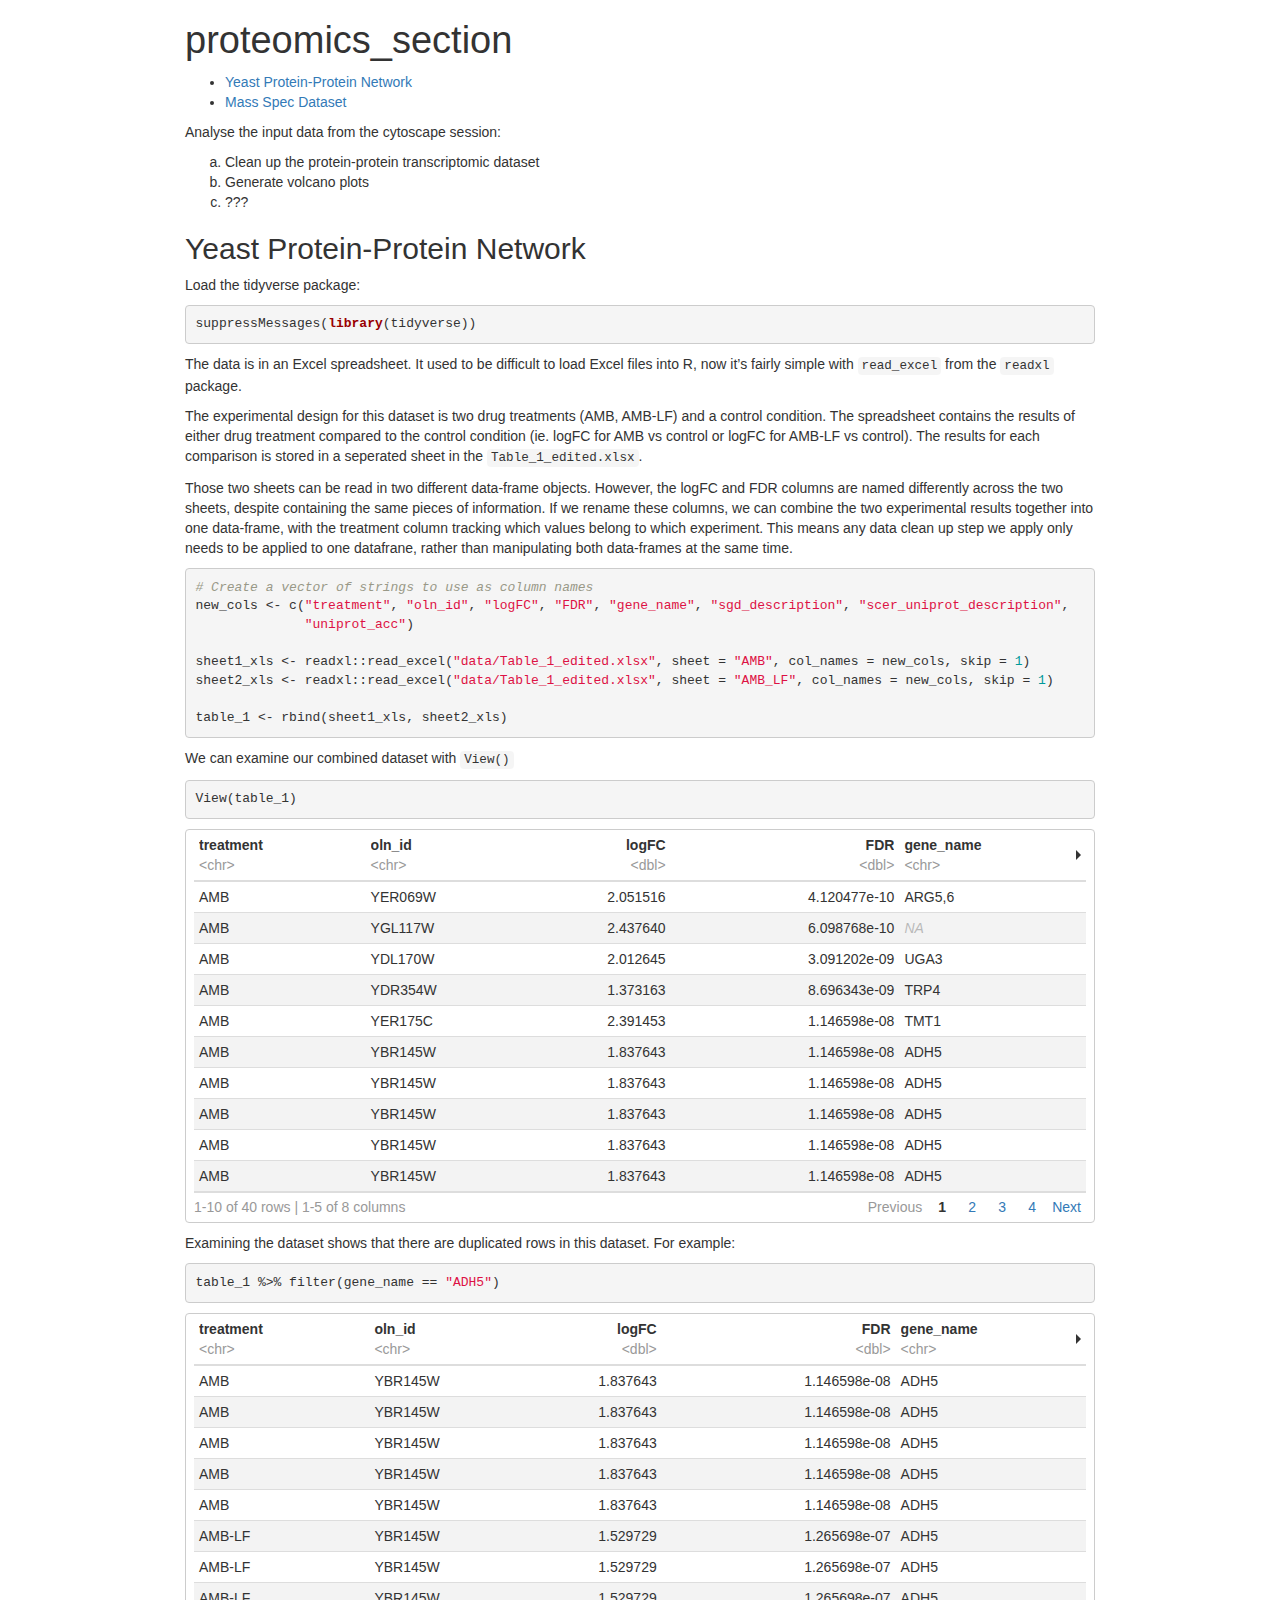
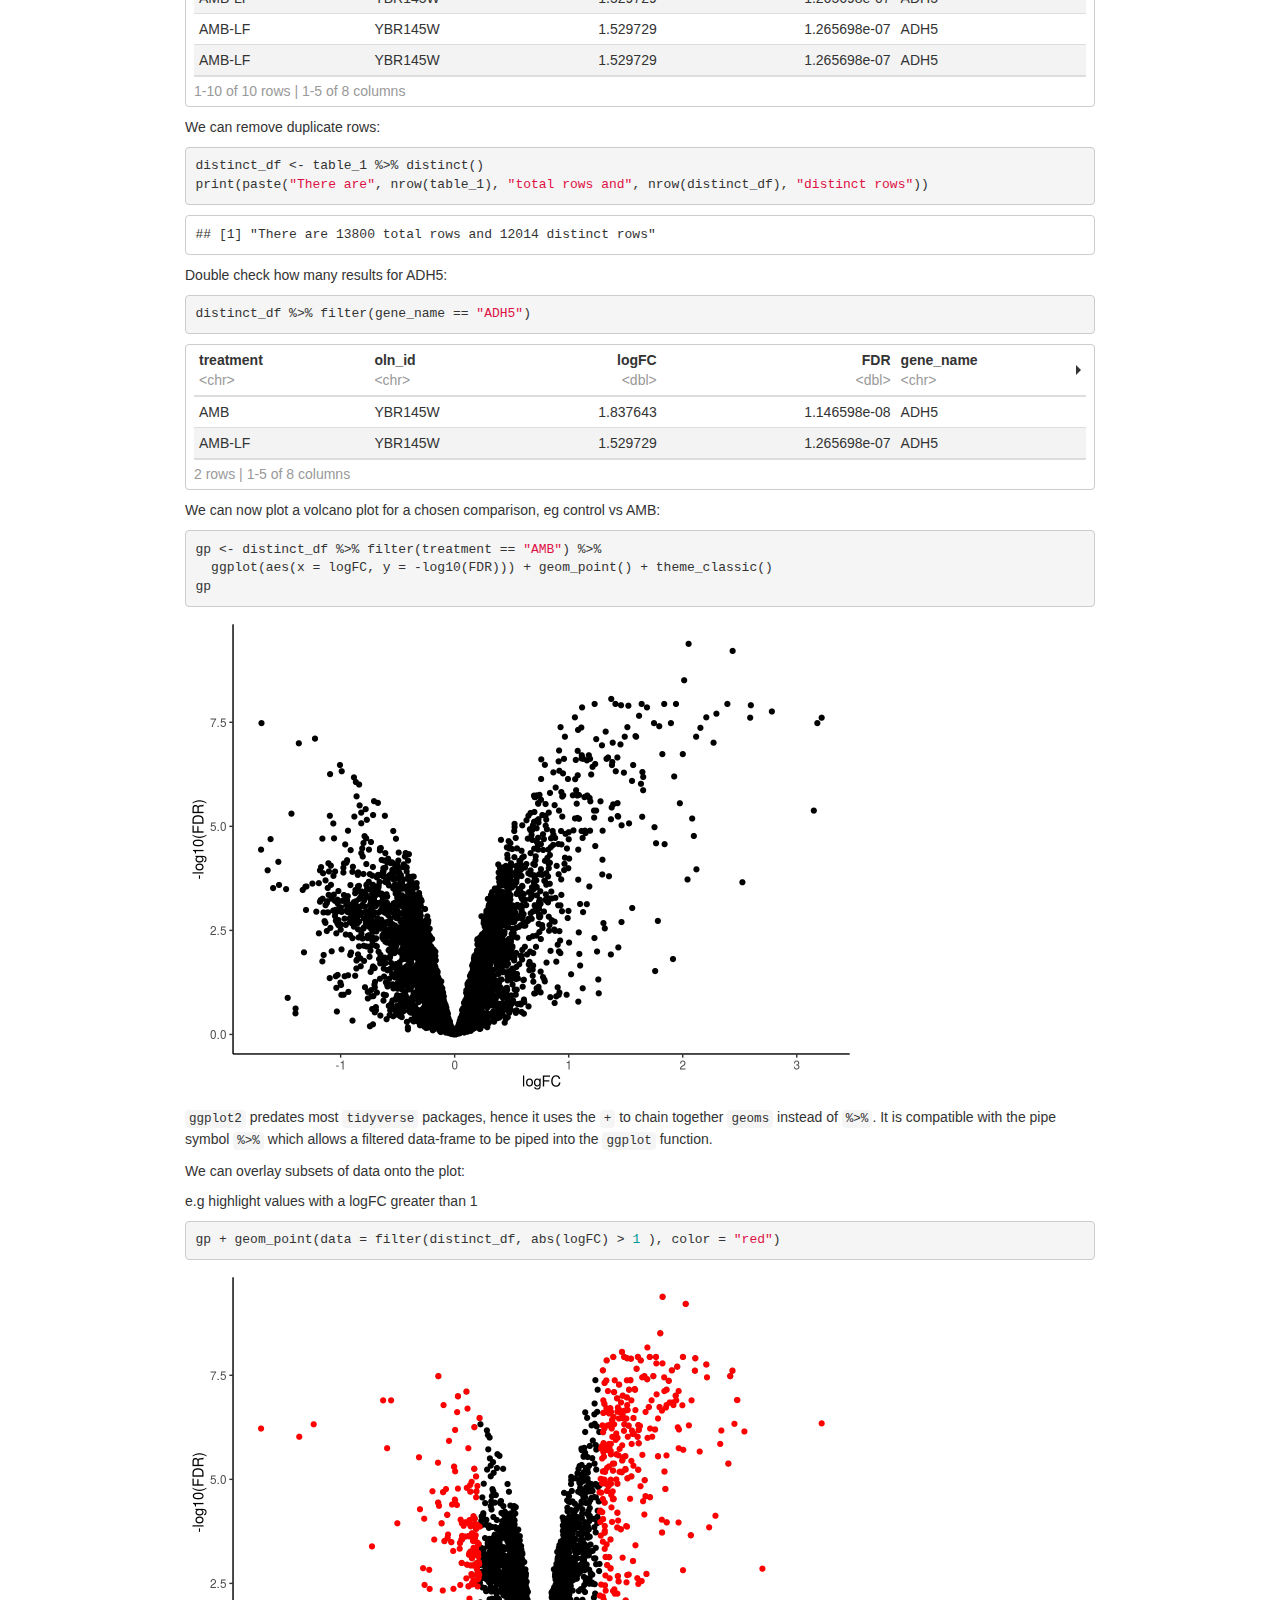
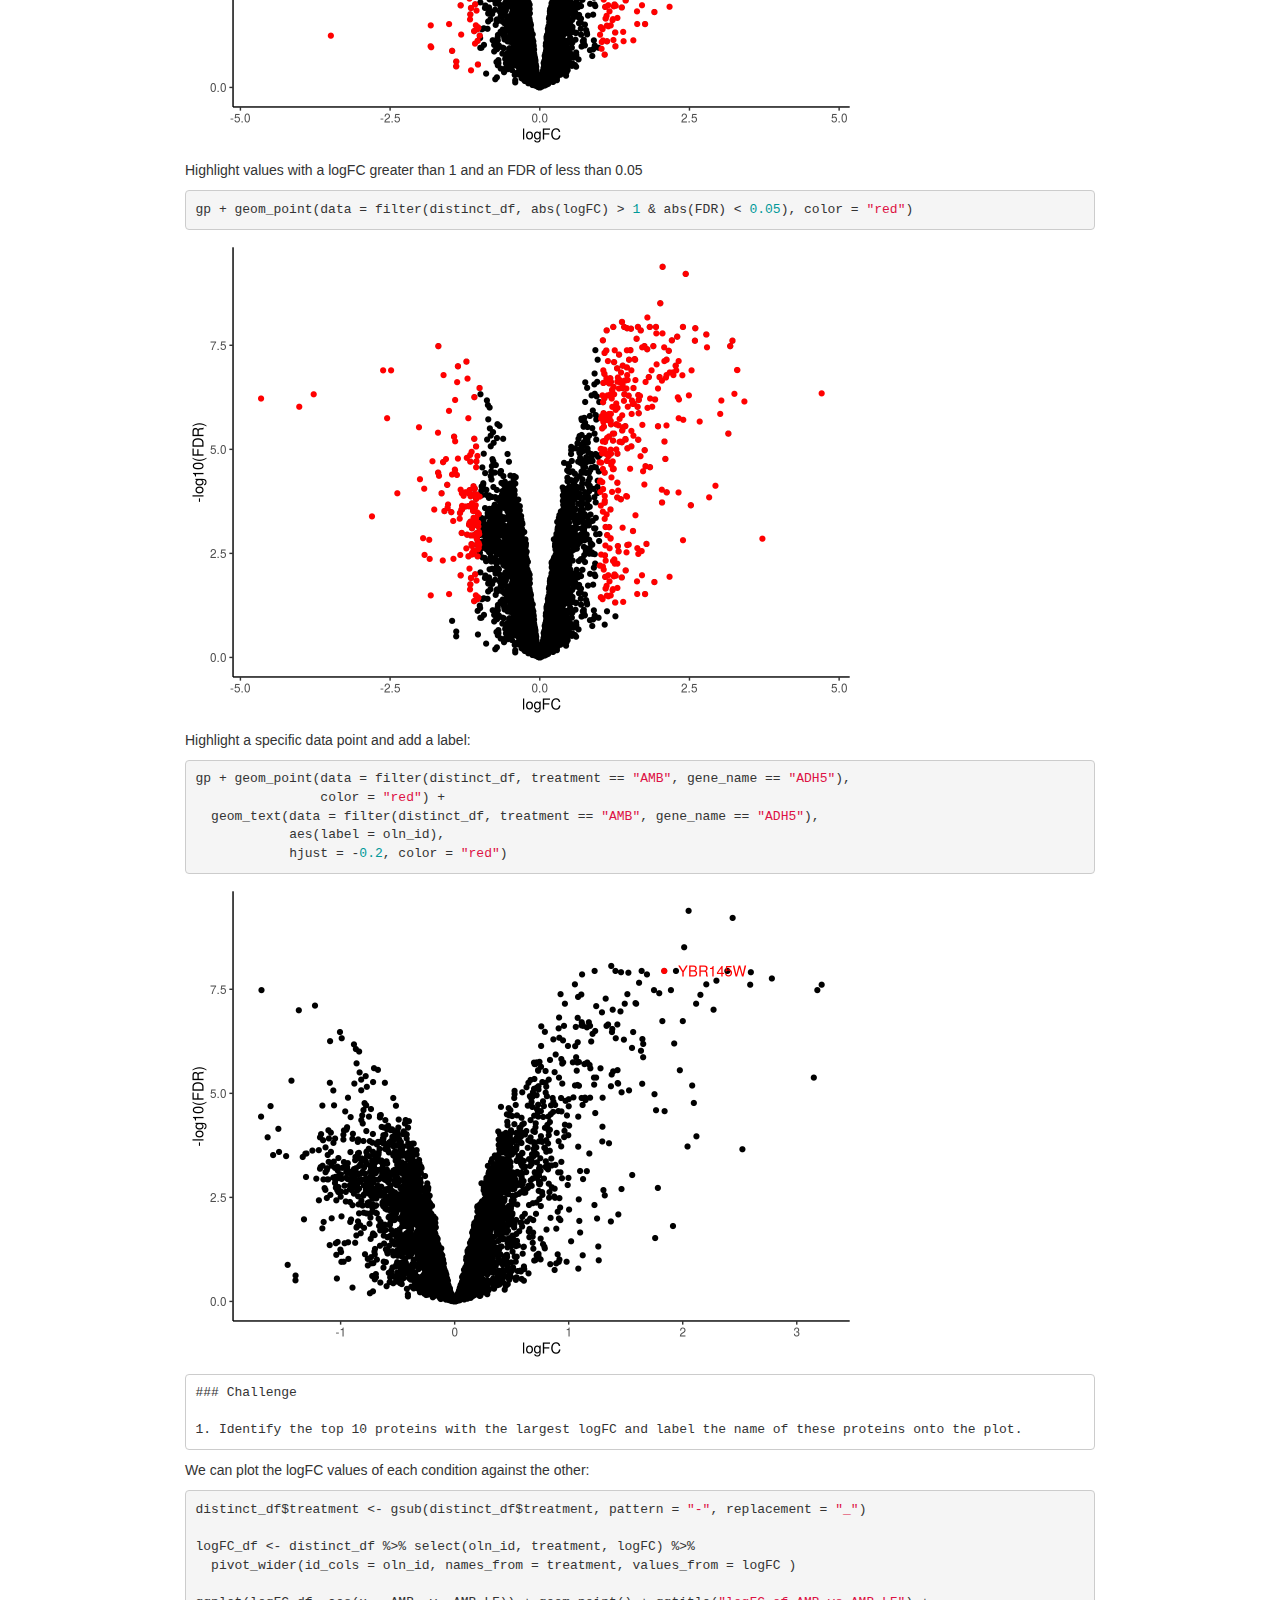
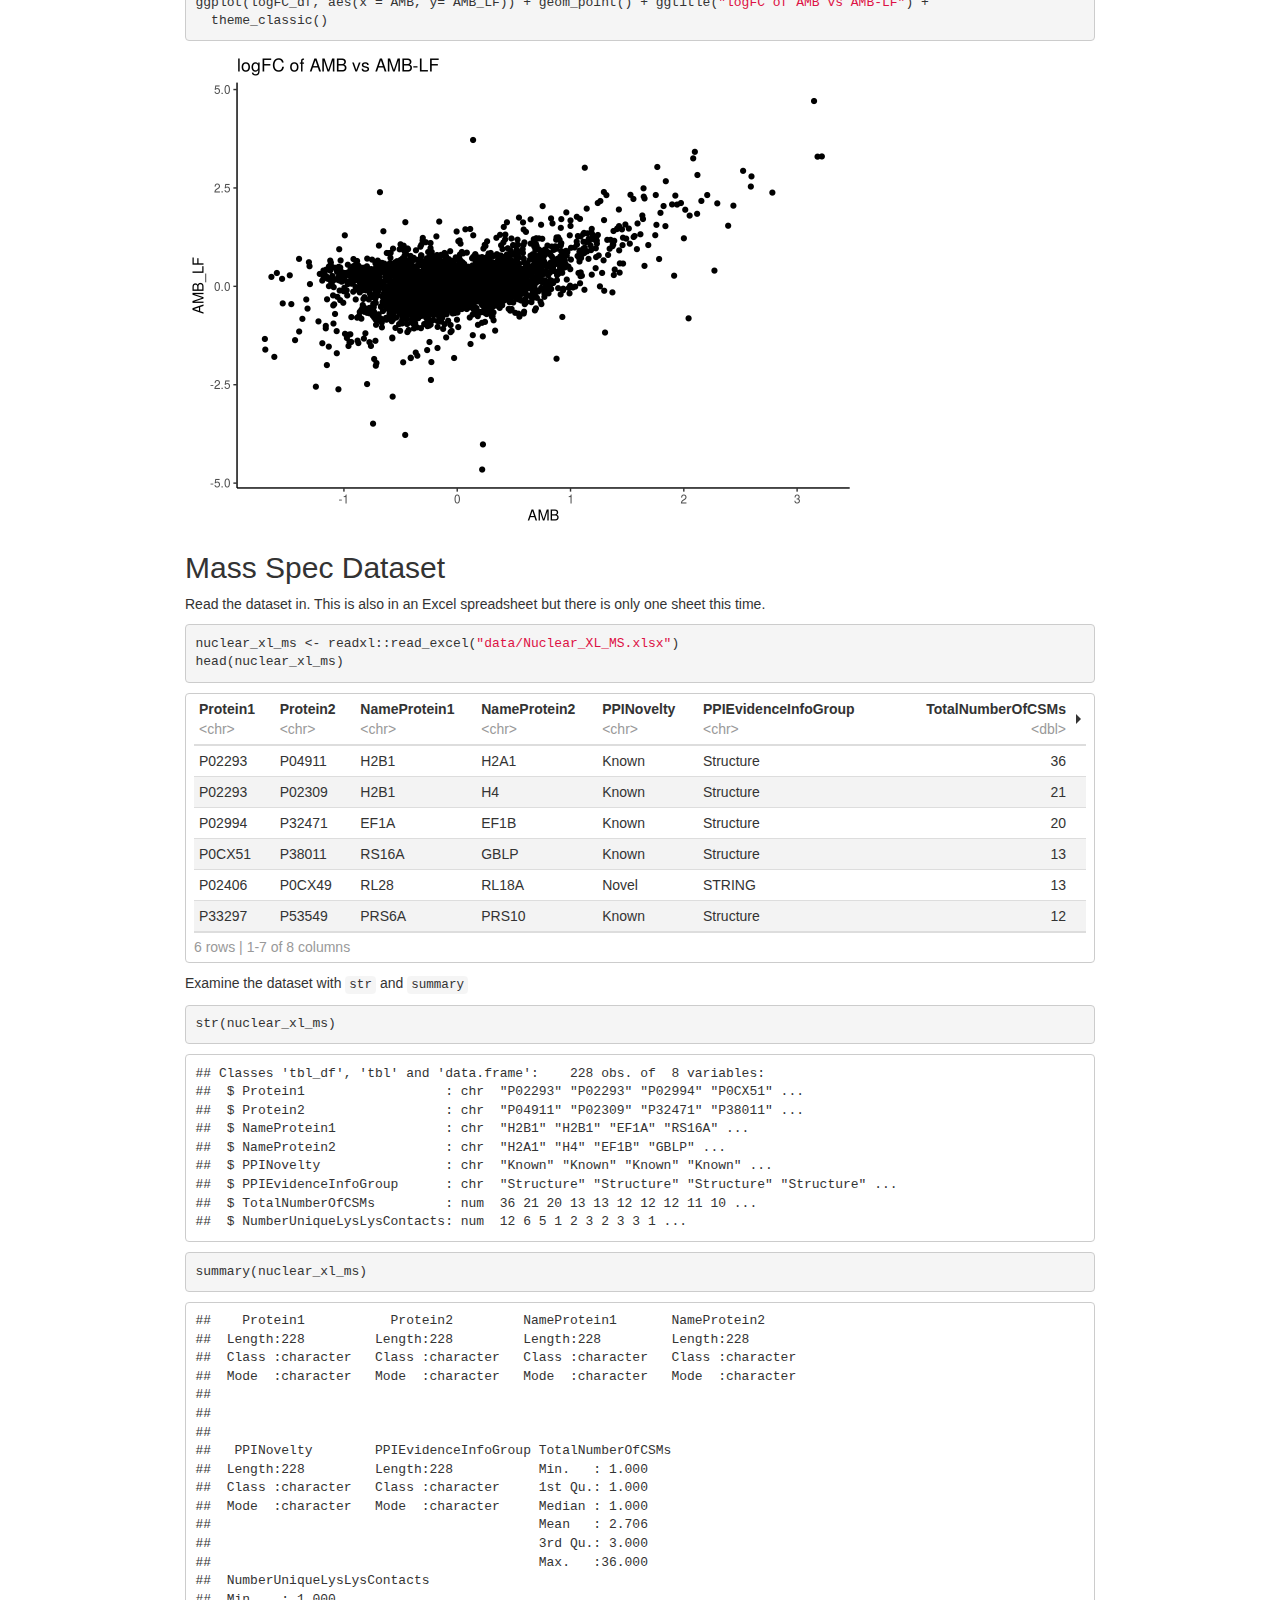
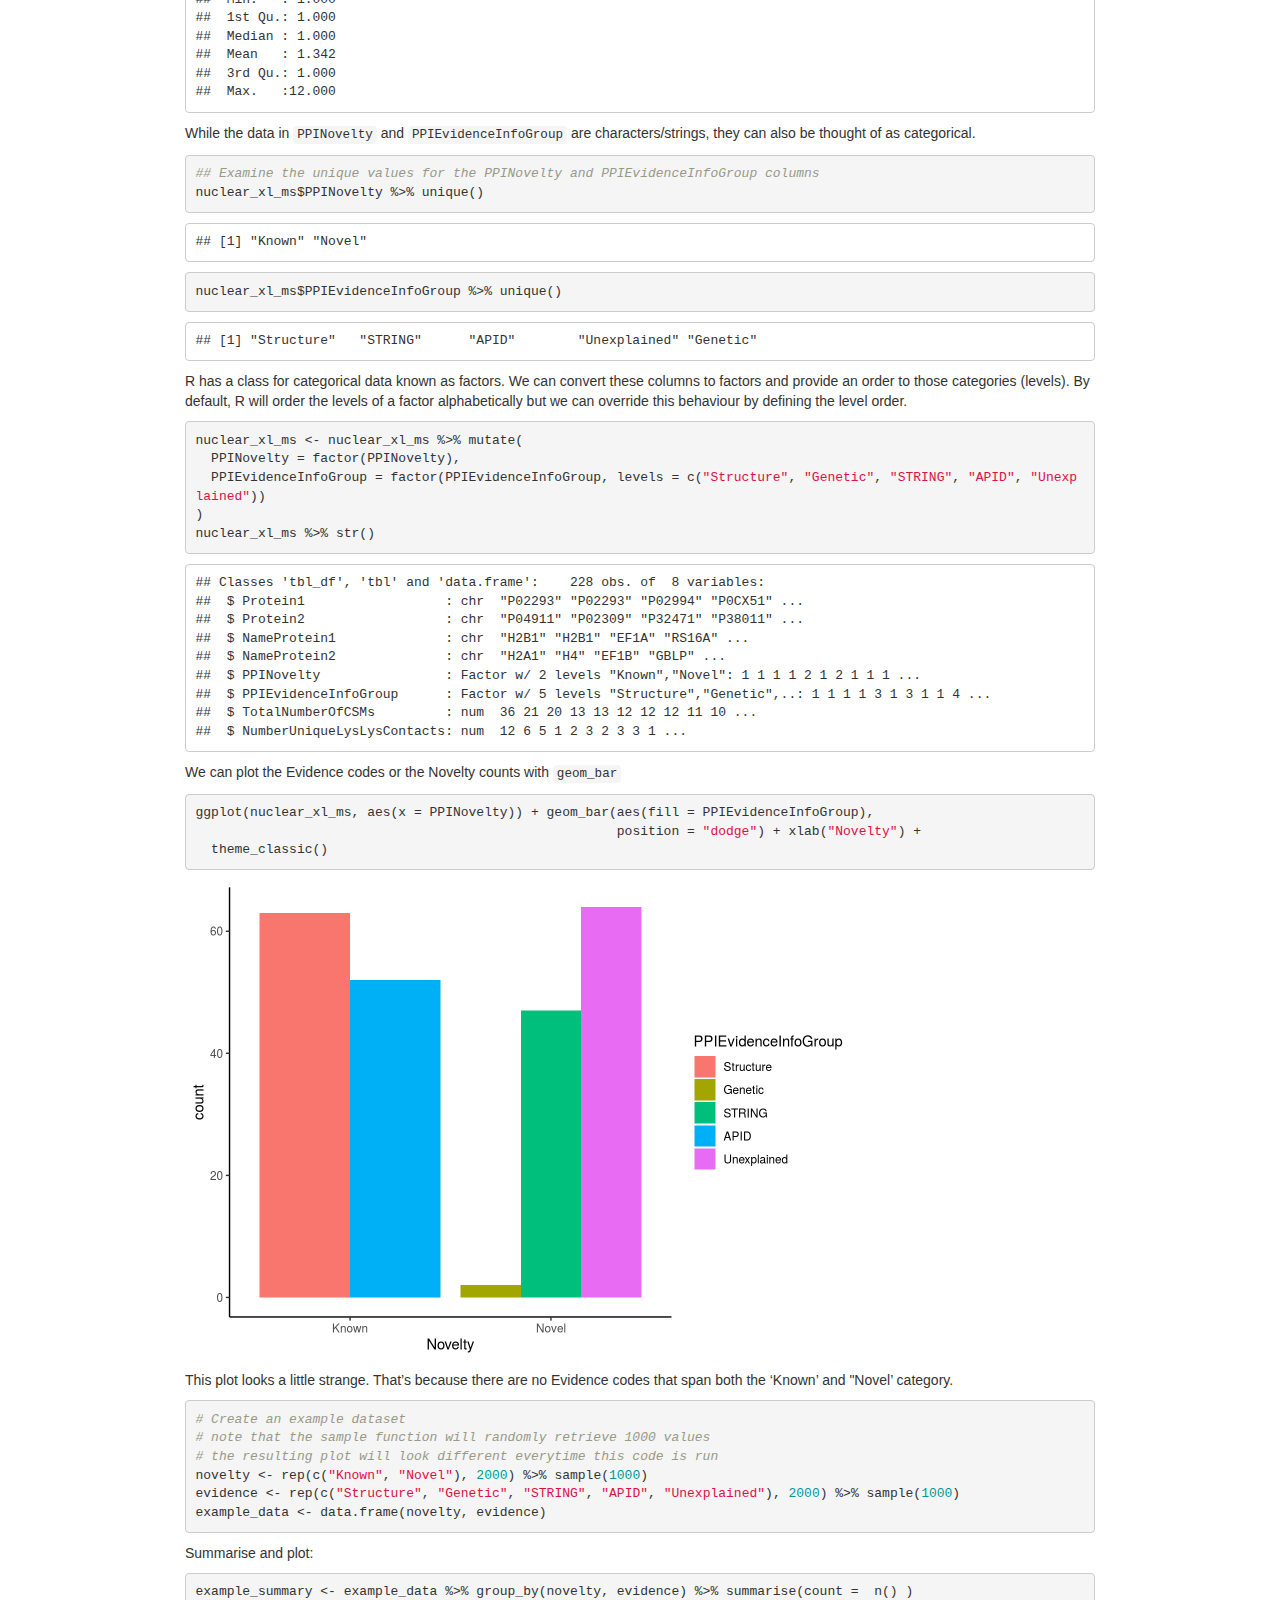
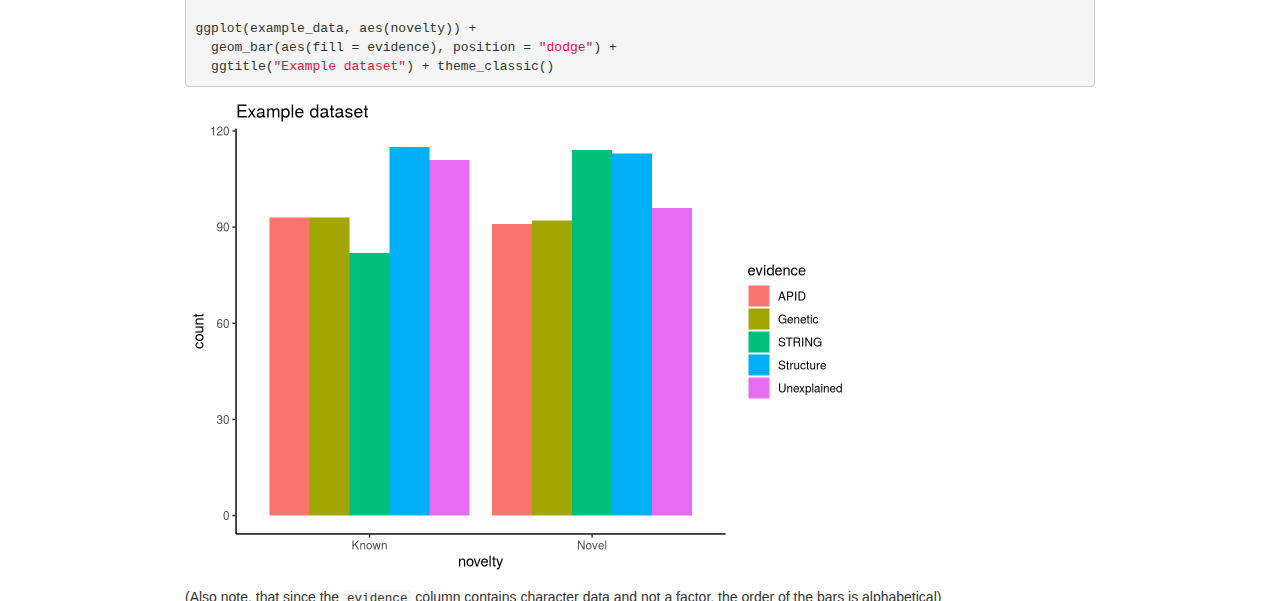
==== commit cf2eb063: "removed the summarise step as it is unecessary, can generate ggplot directly" ====
--- a/cyto_analysis.html
+++ b/cyto_analysis.html
@@ -1654,8 +1654,8 @@
 <p>Load the tidyverse package:</p>
 <pre class="r"><code>suppressMessages(library(tidyverse))</code></pre>
 <p>The data is in an Excel spreadsheet. It used to be difficult to load Excel files into R, now it’s fairly simple with <code>read_excel</code> from the <code>readxl</code> package.</p>
-<p>The experimental design for this dataset is two drug treatments (AMB, AMB-LF) and a control. The spreadsheet contains the results of either drug treatment compared to the control condition (ie. logFC for AMB vs control or logFC for AMB-LF vs control). The results for each comparison is stored in a seperated sheet in the <code>Table_1_edited.xlsx</code>.</p>
-<p>Those two sheets can be read in two different data-frame objects. However, the logFC and FDR columns are named differently across the two sheets, despite containing the same pieces of information. If we rename these columns, we can combine the two experimental results together into one data-frame, with the treatment column tracking which values belong to which experiment. This means any data preparation step we apply only needs to be applied to one datafrane, rather than manipulating both data-frames at the same time.</p>
+<p>The experimental design for this dataset is two drug treatments (AMB, AMB-LF) and a control condition. The spreadsheet contains the results of either drug treatment compared to the control condition (ie. logFC for AMB vs control or logFC for AMB-LF vs control). The results for each comparison is stored in a seperated sheet in the <code>Table_1_edited.xlsx</code>.</p>
+<p>Those two sheets can be read in two different data-frame objects. However, the logFC and FDR columns are named differently across the two sheets, despite containing the same pieces of information. If we rename these columns, we can combine the two experimental results together into one data-frame, with the treatment column tracking which values belong to which experiment. This means any data clean up step we apply only needs to be applied to one datafrane, rather than manipulating both data-frames at the same time.</p>
 <pre class="r"><code># Create a vector of strings to use as column names 
 new_cols &lt;- c(&quot;treatment&quot;, &quot;oln_id&quot;, &quot;logFC&quot;, &quot;FDR&quot;, &quot;gene_name&quot;, &quot;sgd_description&quot;, &quot;scer_uniprot_description&quot;,
               &quot;uniprot_acc&quot;)
@@ -1703,8 +1703,10 @@
 <pre class="r"><code>gp + geom_point(data = filter(distinct_df, abs(logFC) &gt; 1 &amp; abs(FDR) &lt; 0.05), color = &quot;red&quot;) </code></pre>
 <p><img src="[data-uri]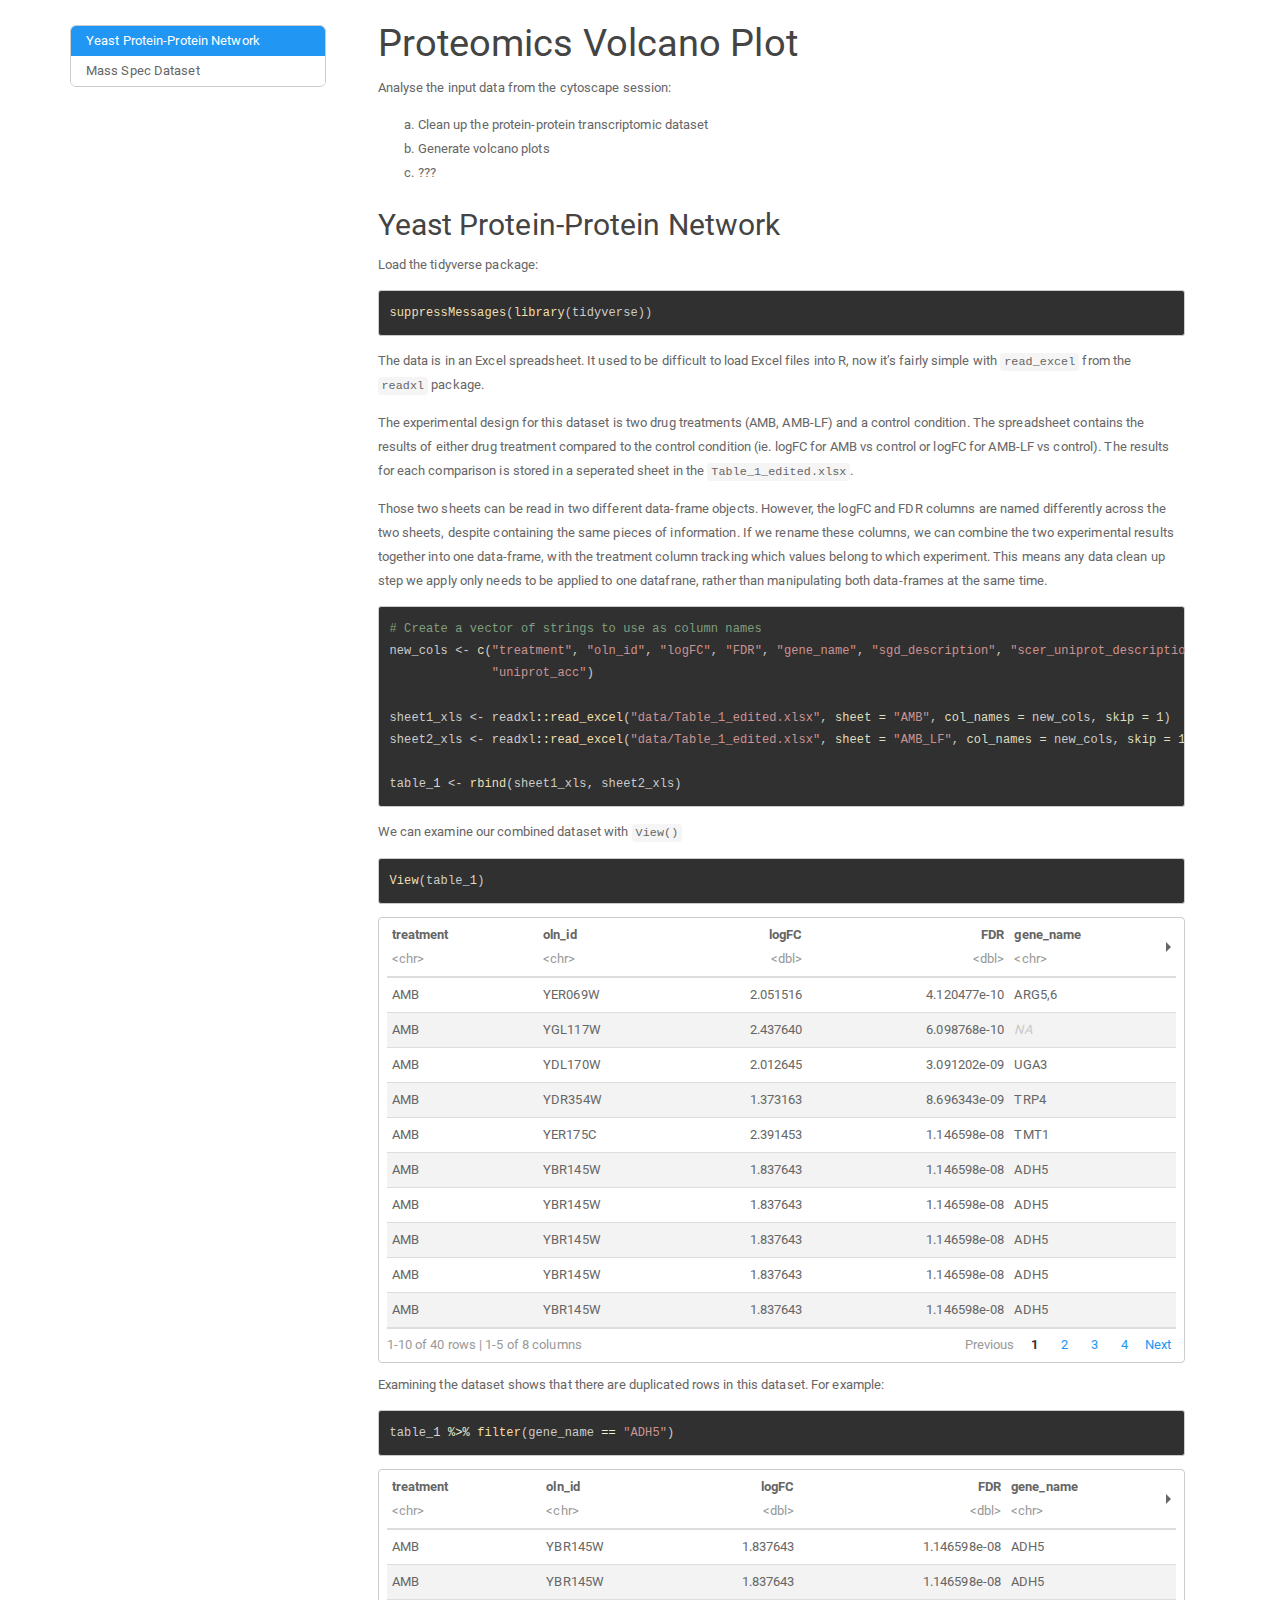
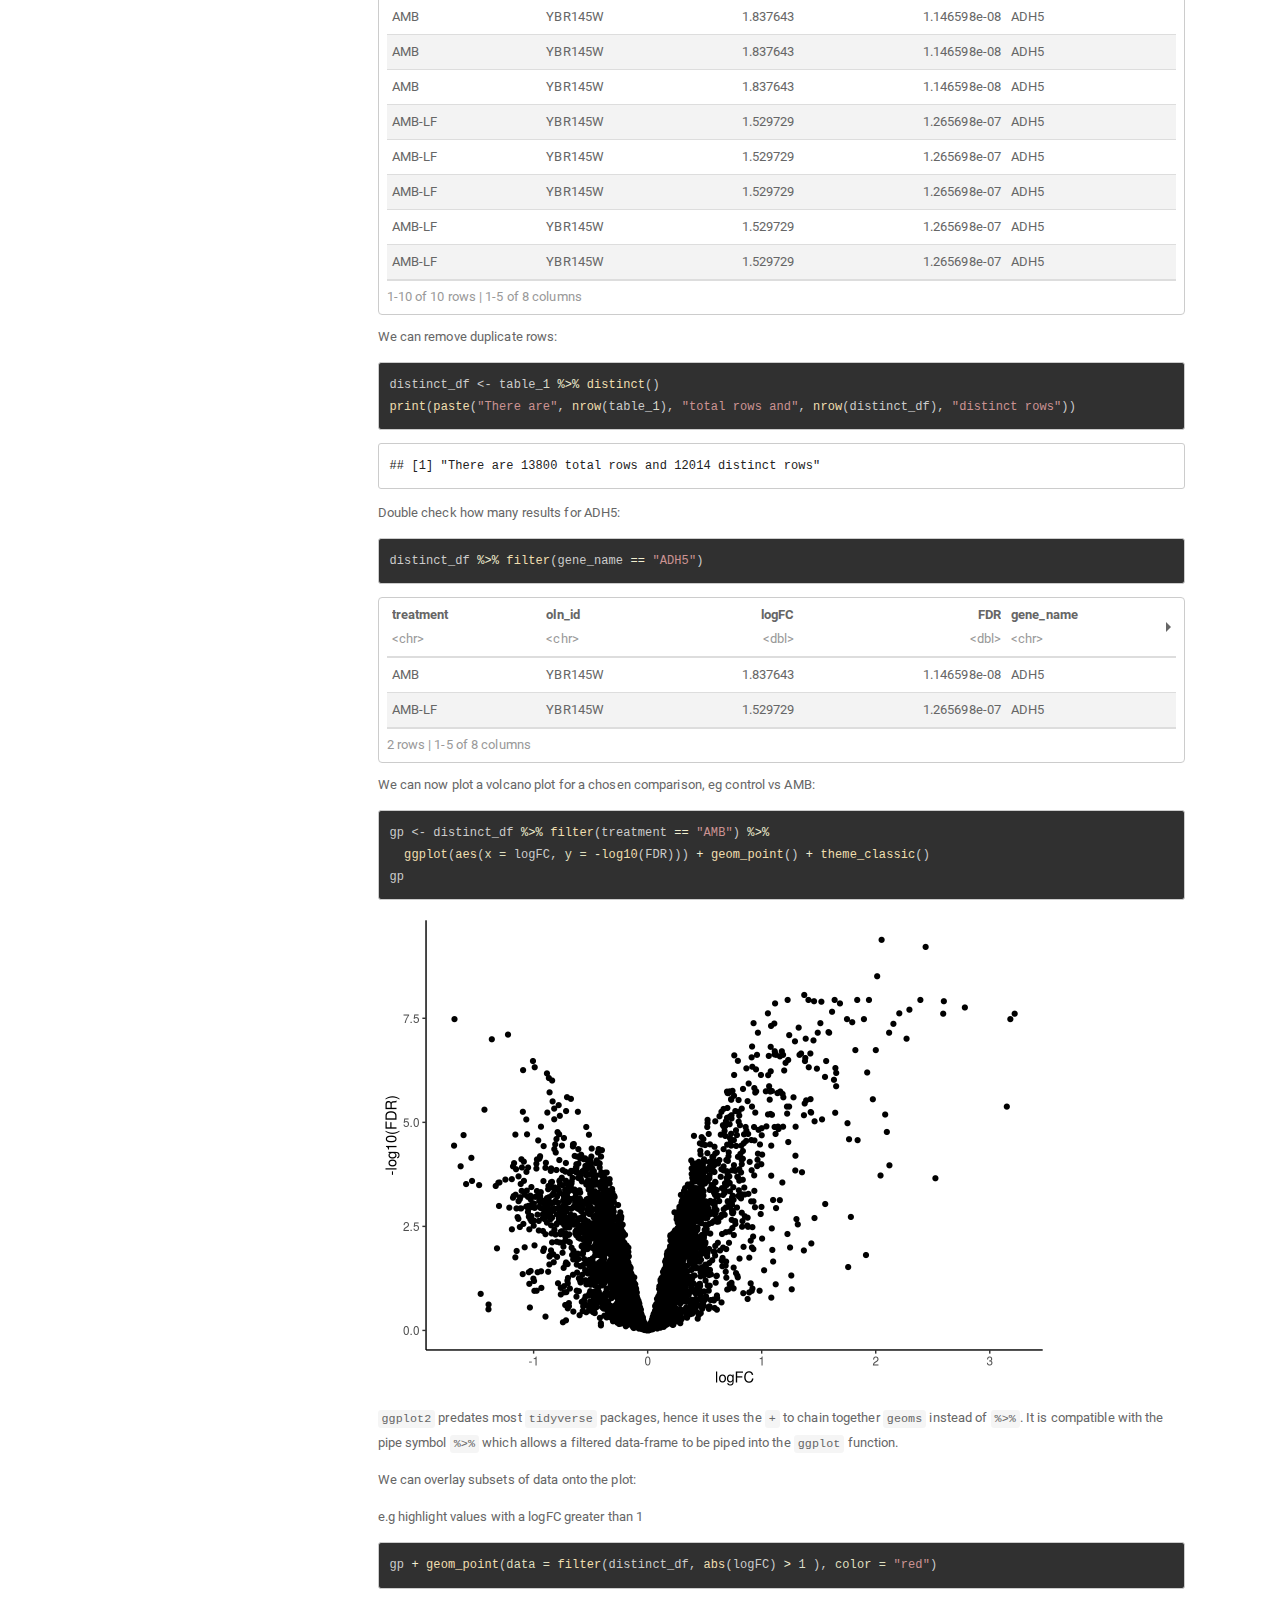
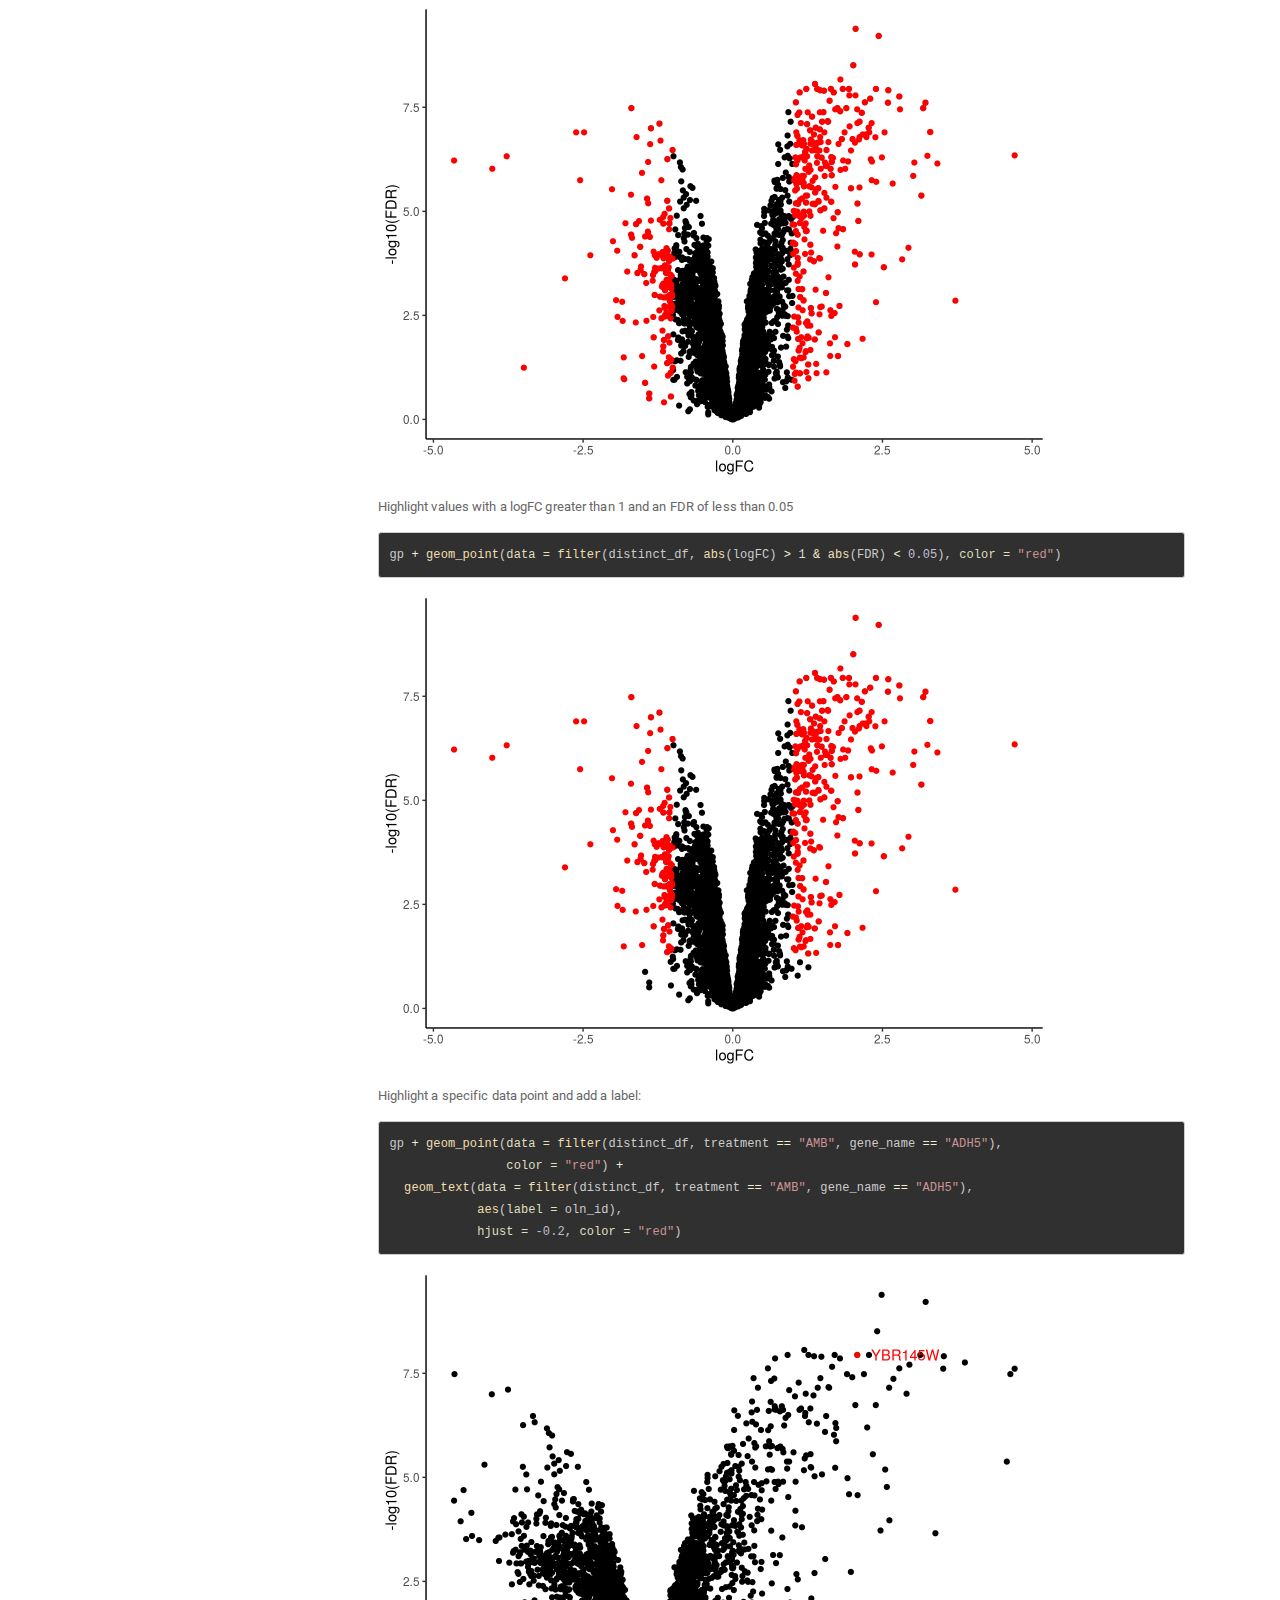
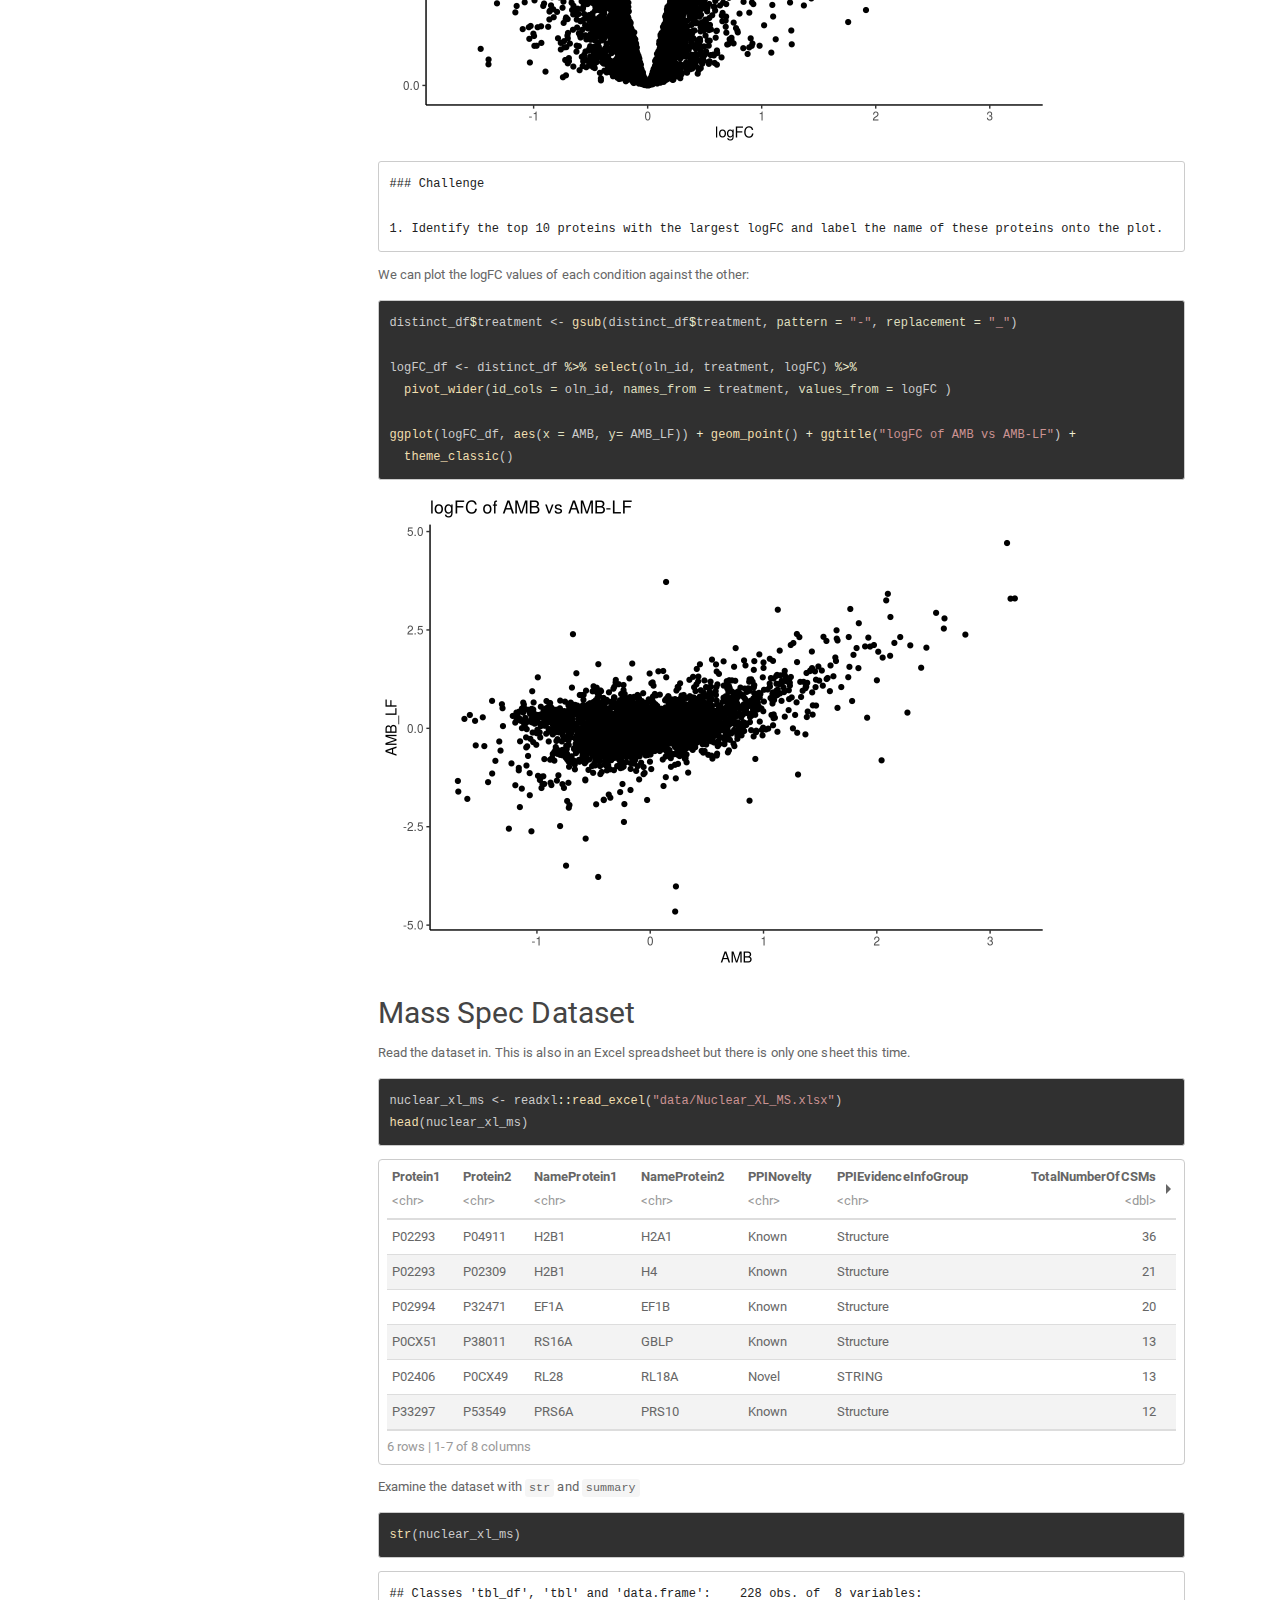
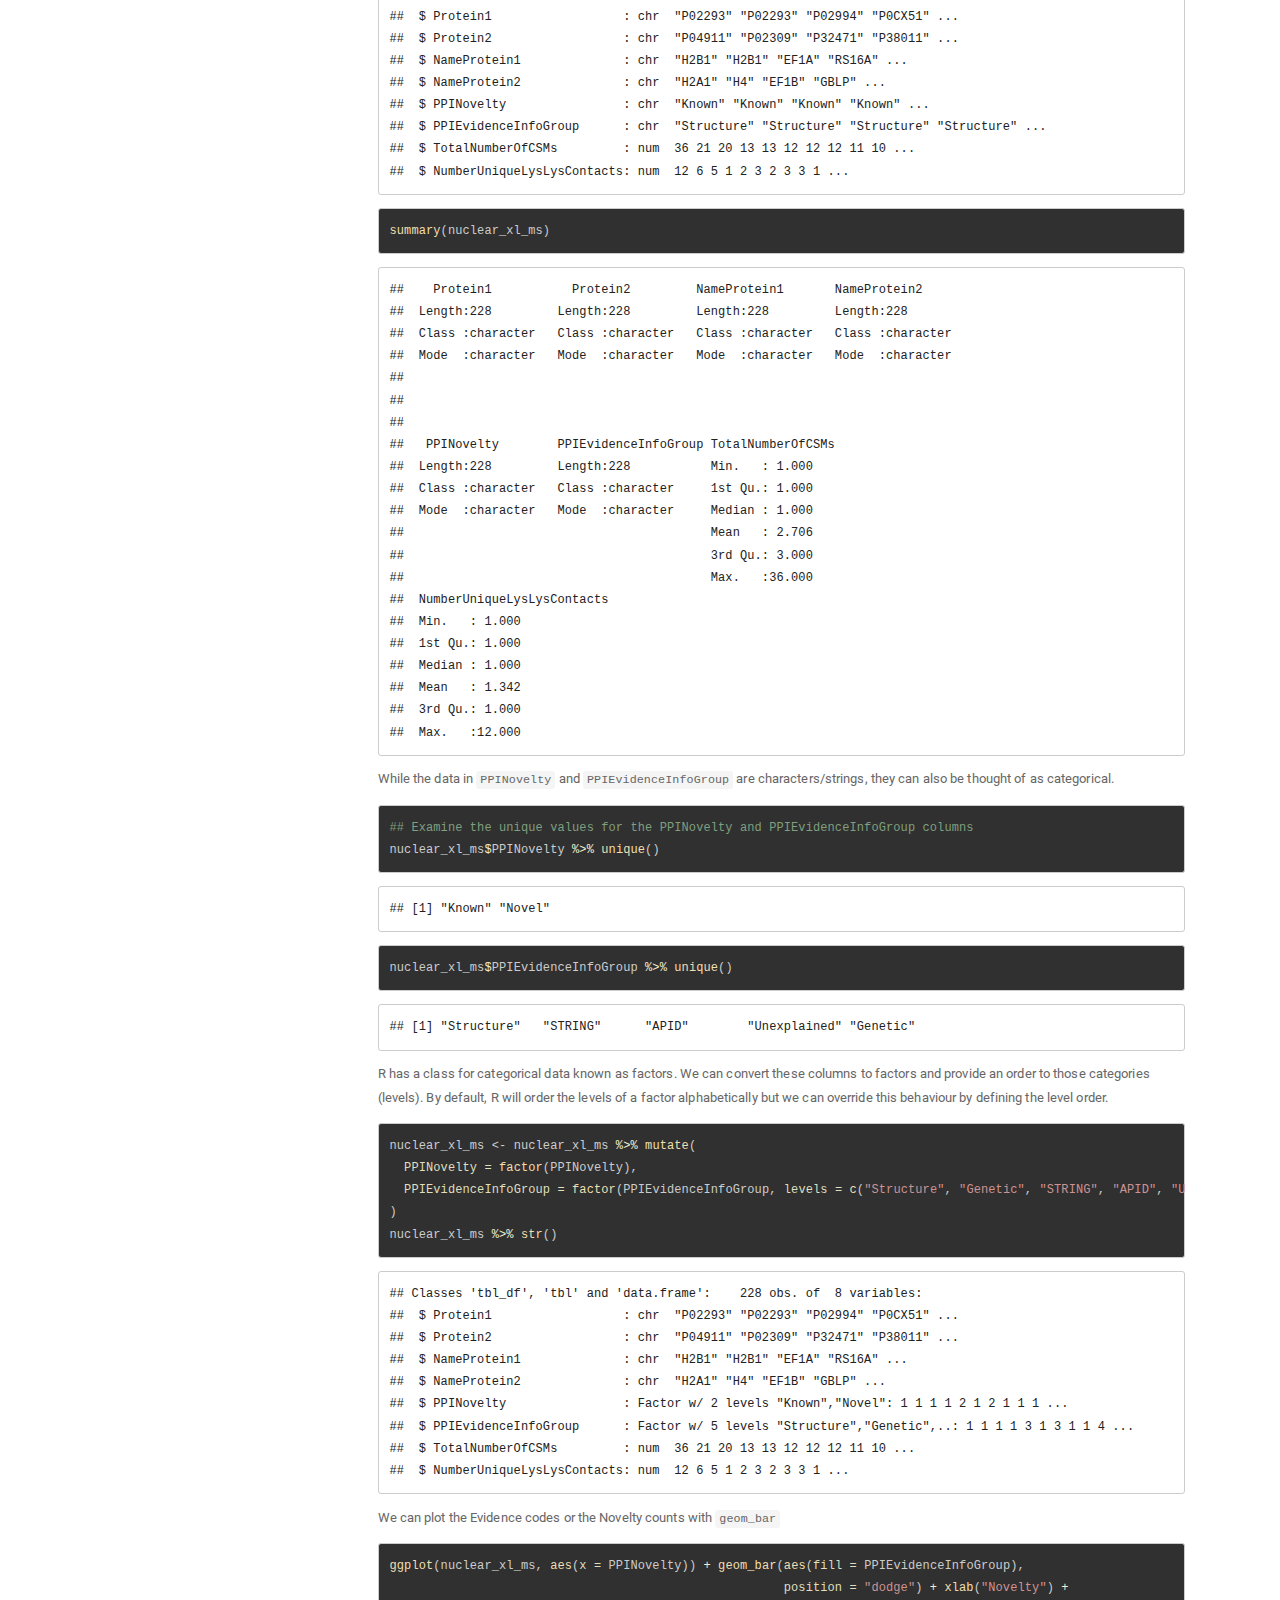
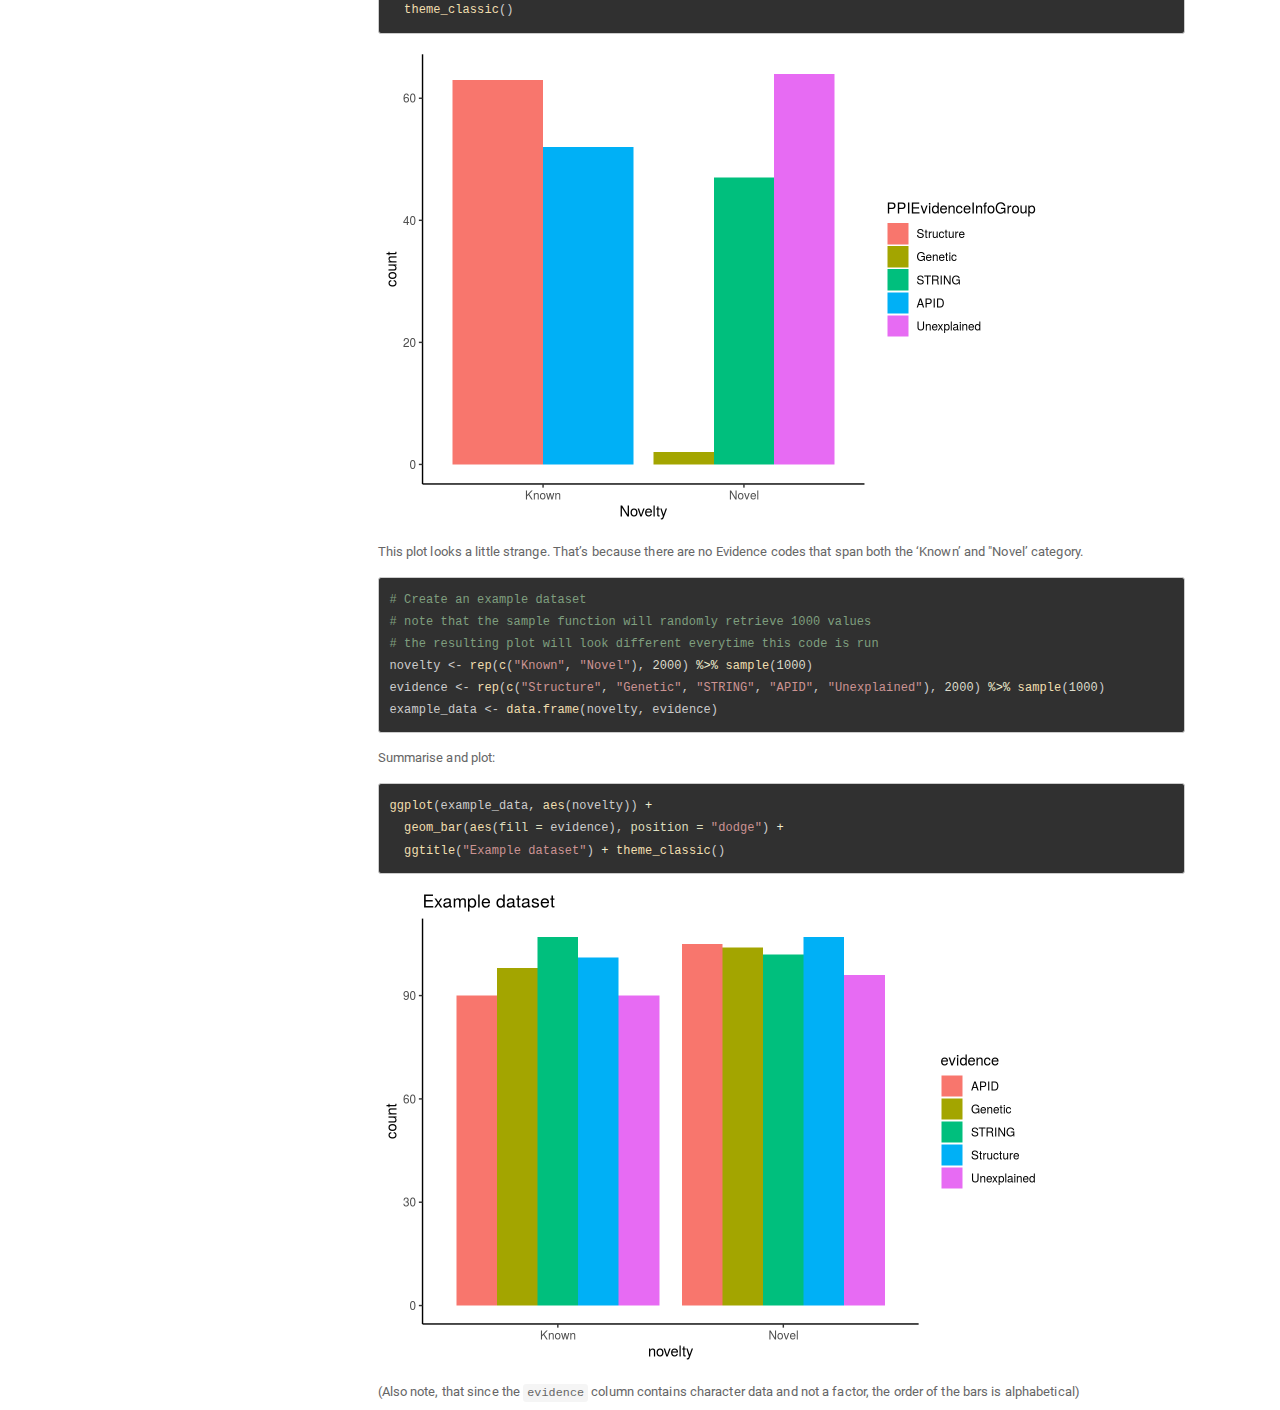
